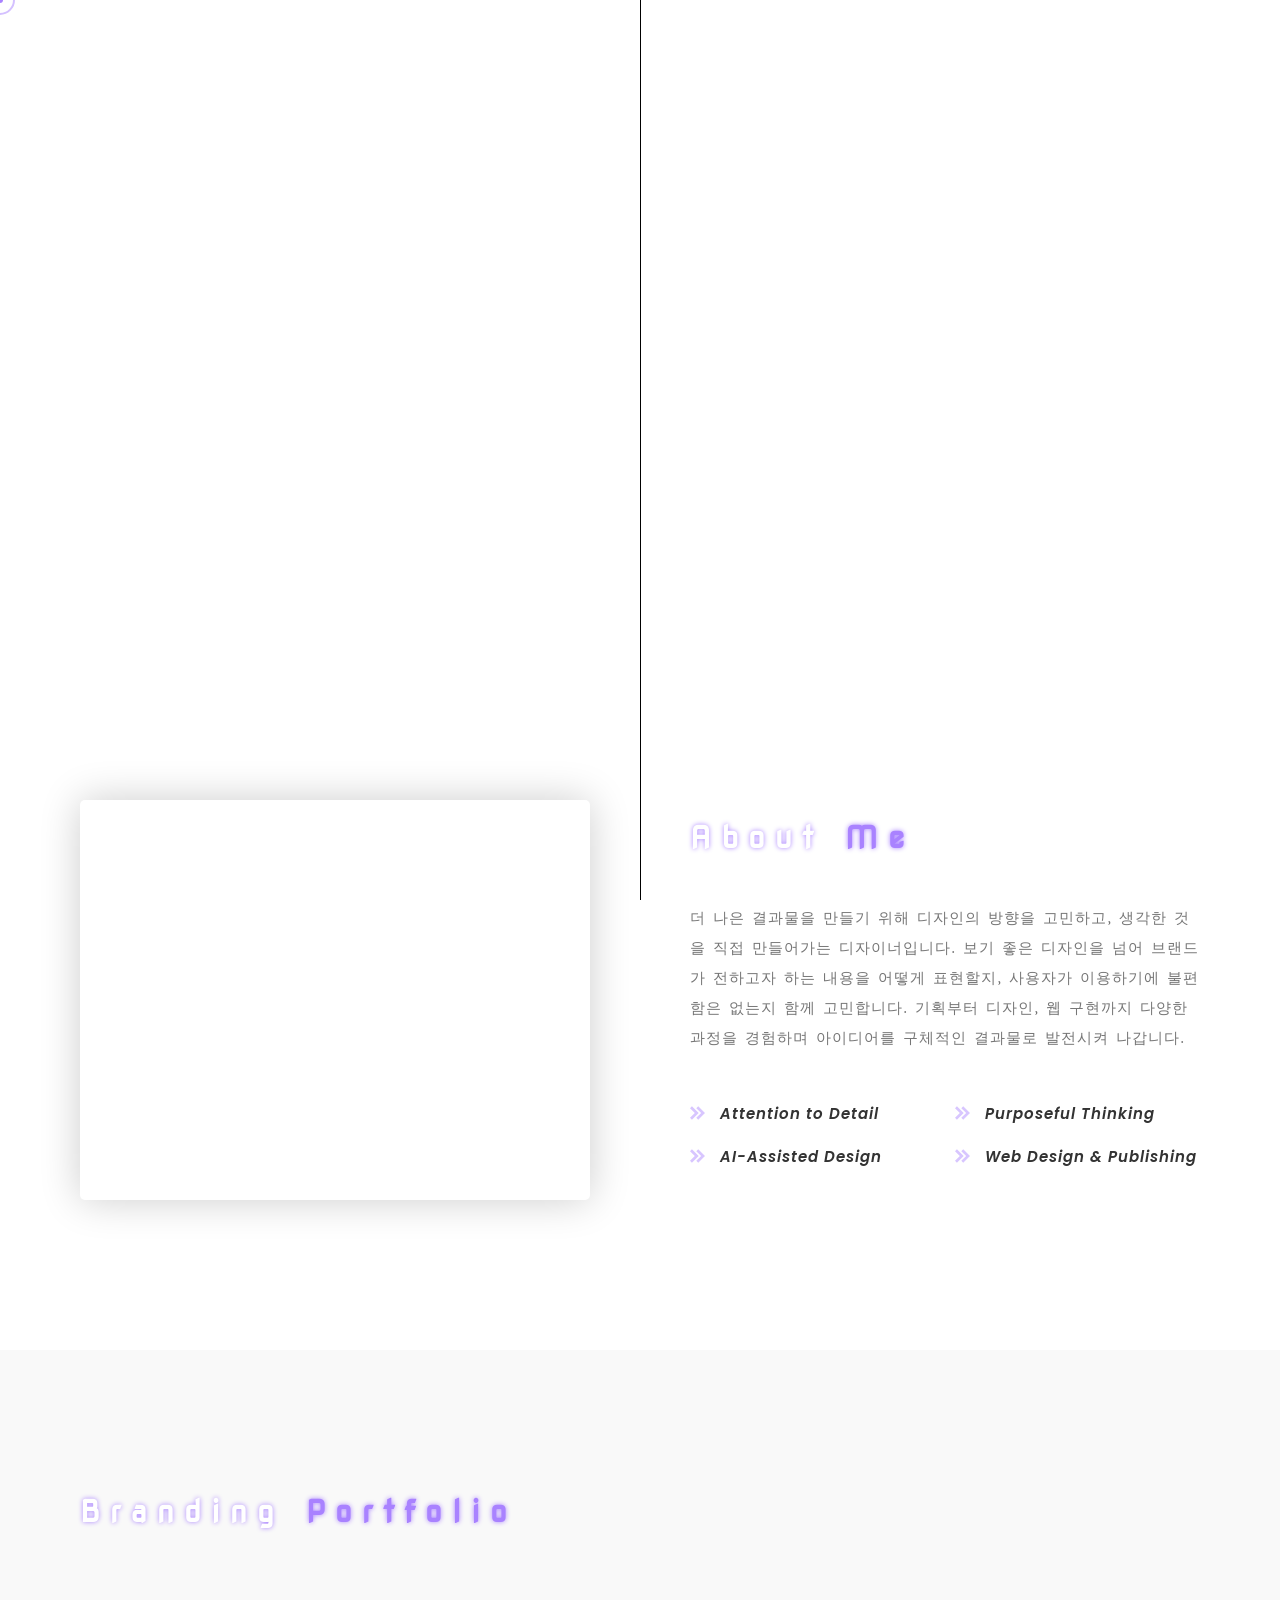
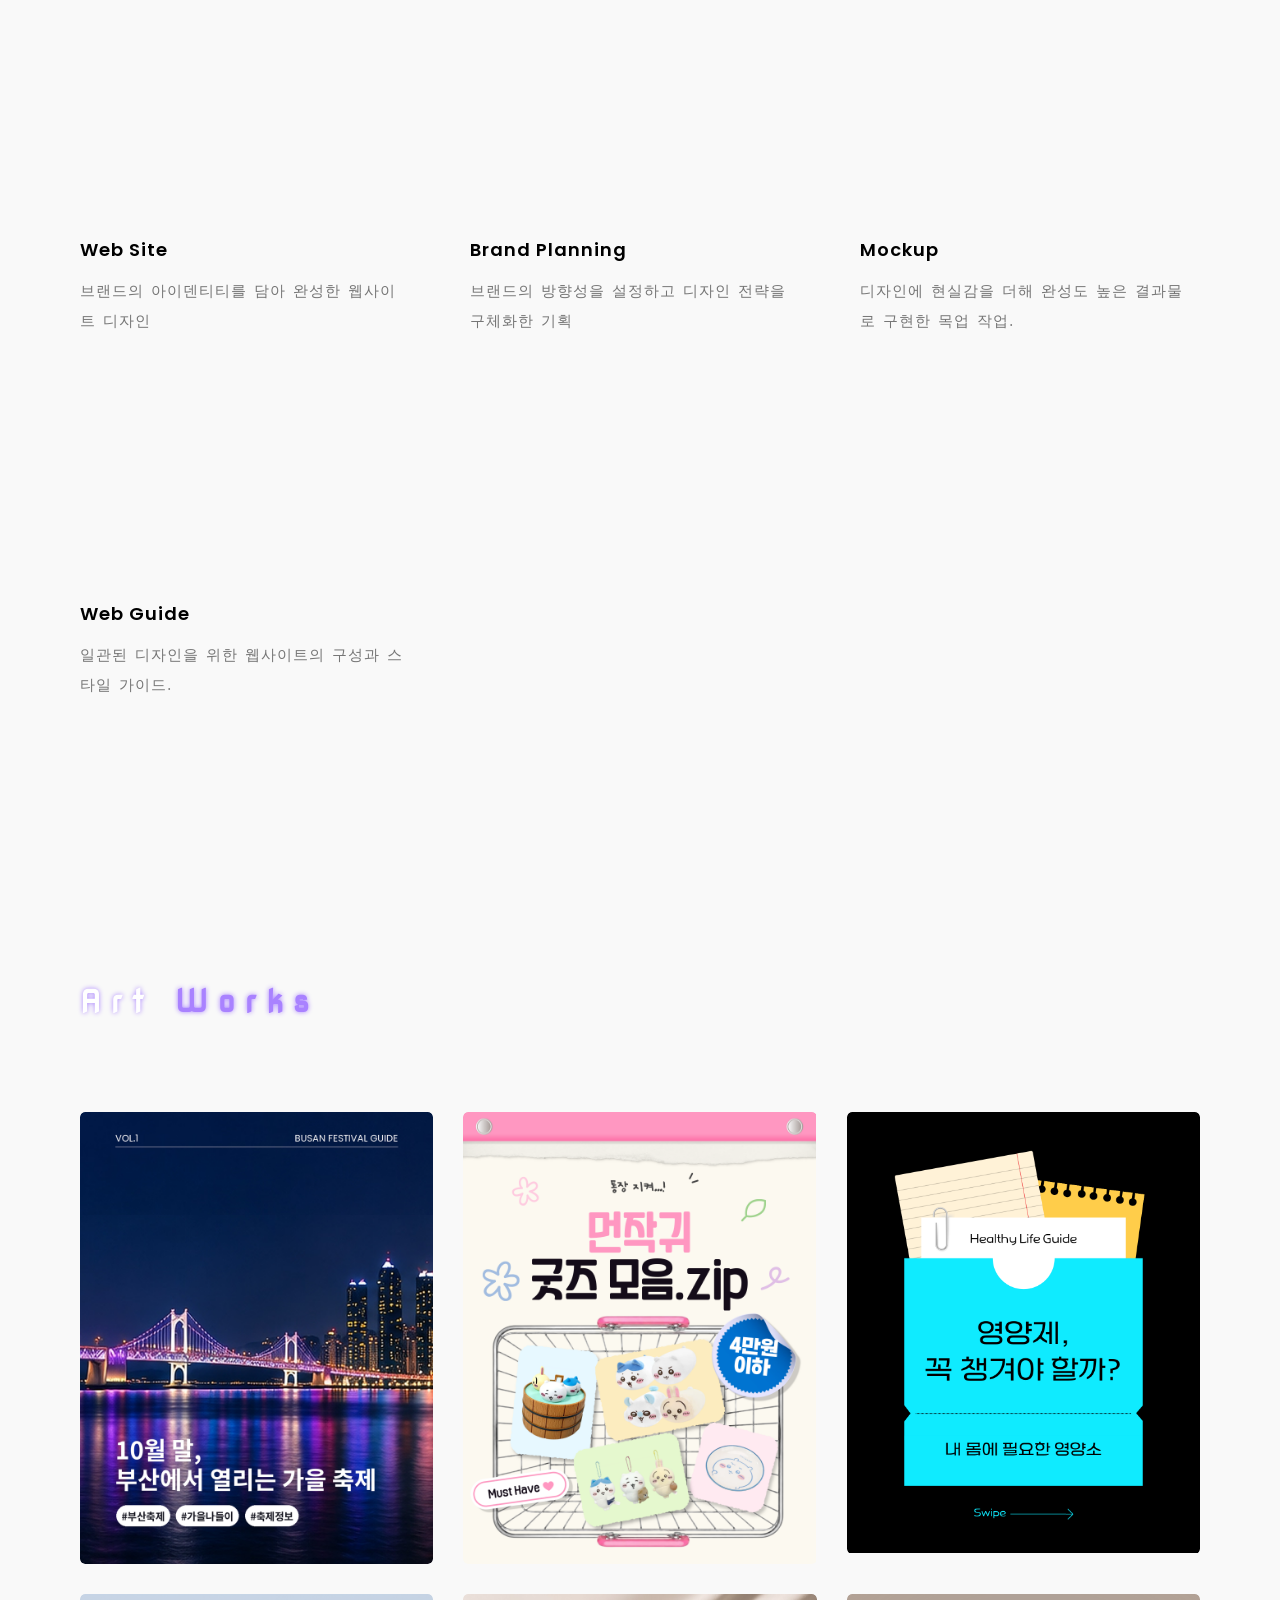
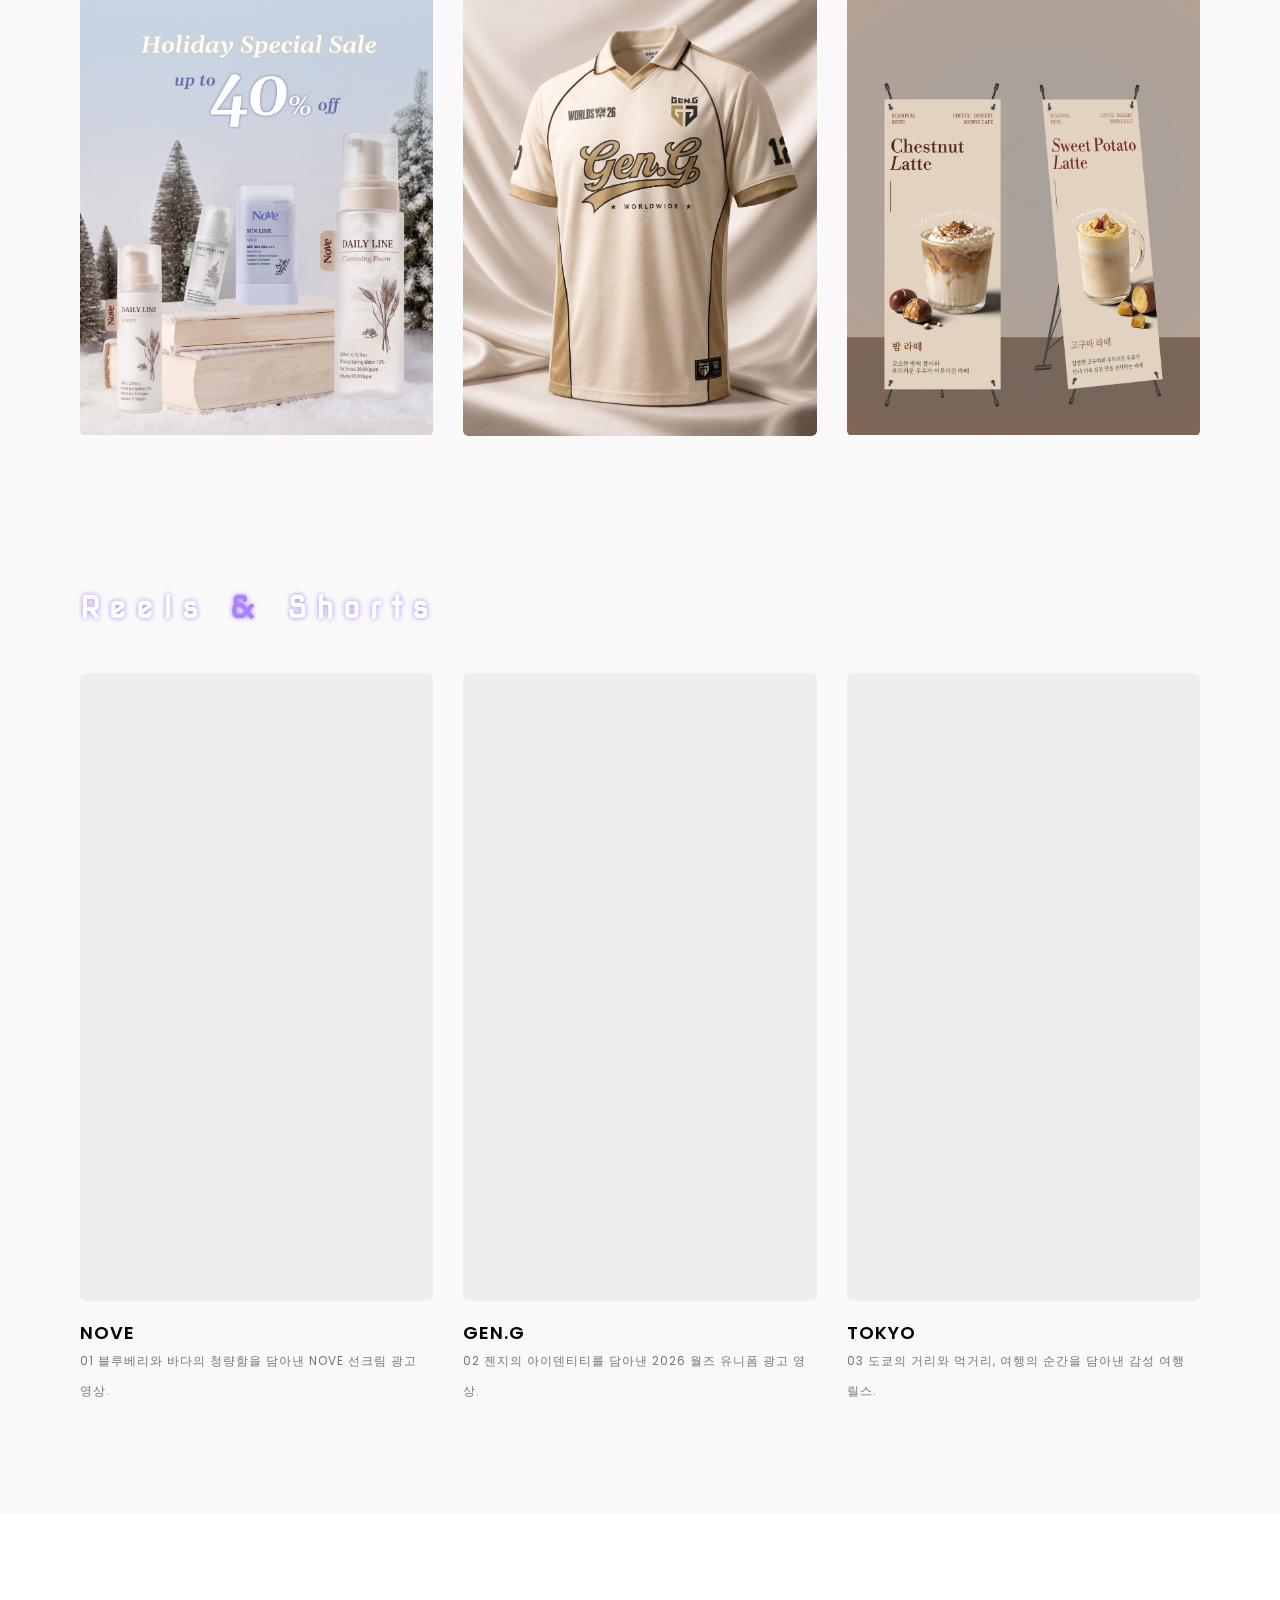
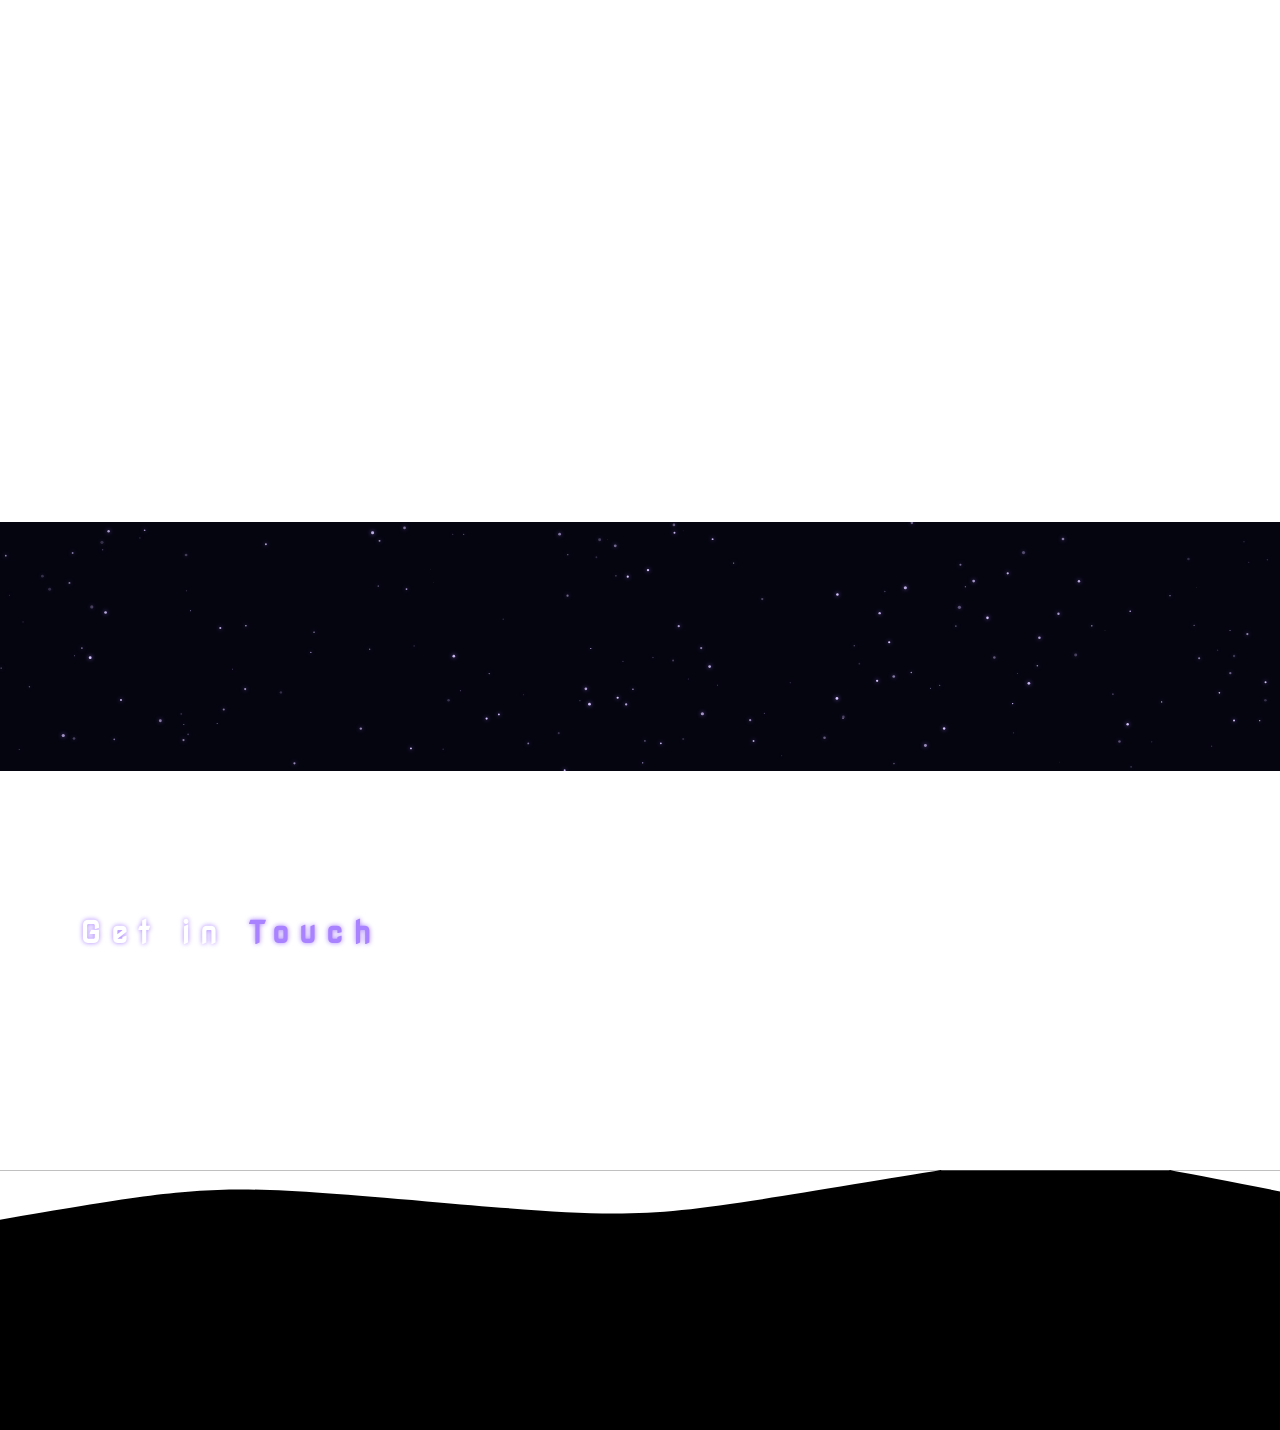
==== index.html @ 071ba717 "Add files via upload" ====
<!DOCTYPE html>
<!--[if lt IE 7 ]><html class="ie ie6" lang="en"> <![endif]-->
<!--[if IE 7 ]><html class="ie ie7" lang="en"> <![endif]-->
<!--[if IE 8 ]><html class="ie ie8" lang="en"> <![endif]-->
<!--[if (gte IE 9)|!(IE)]><!-->
<html lang="ko"> <!--<![endif]-->

<head>

	<meta http-equiv="Content-Type" content="text/html; charset=utf-8" />

	<!-- 파비콘 연결 -->
	<link rel="icon" href="./favicon.png" type="image/x-icon">

	<meta name="description" content="Name of your web site">
	<meta name="author" content="Marketify">

	<meta name="viewport" content="width=device-width, initial-scale=1, maximum-scale=1">

	<title>Portfolio</title>
	<!-- 웹폰트 연결 -->
	<!-- font-family: "Nova Square", sans-serif; -->
	<link rel="preconnect" href="https://fonts.googleapis.com">
	<link rel="preconnect" href="https://fonts.gstatic.com" crossorigin>
	<link href="https://fonts.googleapis.com/css2?family=Nova+Square&display=swap" rel="stylesheet">



	<!-- STYLES -->
	<link
		href="https://fonts.googleapis.com/css2?family=Mulish:ital,wght@0,200;0,300;0,400;0,500;0,600;0,700;0,800;0,900;1,200;1,300;1,400;1,500;1,600;1,700;1,800;1,900&family=Poppins:ital,wght@0,300;0,400;0,500;0,600;0,700;0,800;0,900;1,300;1,400;1,500;1,600;1,700;1,800;1,900&display=swap"
		rel="stylesheet">


	<link rel="stylesheet" type="text/css" href="css/plugins.css" />
	<link rel="stylesheet" type="text/css" href="css/colors.css" />
	<link rel="stylesheet" type="text/css" href="css/darkMode.css" />
	<link rel="stylesheet" type="text/css" href="css/style.css" />
	<!--[if lt IE 9]> <script type="text/javascript" src="js/modernizr.custom.js"></script> <![endif]-->
	<!-- /STYLES -->

</head>

<body> <!-- FOR DARK MODE: Add class "dark" Example: <body class="dark"> -->

	<!-- PRELOADER -->
	<div id="preloader">
		<div class="loader_line"></div>
	</div>
	<!-- /PRELOADER -->

	<!-- WRAPPER ALL -->
	<div class="grax_tm_all_wrap" data-magic-cursor="" data-color="crimson">

		<!-- MAGIC CURSOR VALUES: "", hide -->
		<!-- COLOR VALUES: blue, green, brown, pink, orange, black, white, purple, sky, cadetBlue, crimson, olive, red -->



		<!-- MODALBOX NEWS -->
		<!-- <div class="grax_tm_modalbox_news">
			<div class="box_inner">
				<div class="close">
					<a href="#"><img class="svg" src="img/svg/cancel.svg" alt="" /></a>
				</div>
				<div class="description_wrap scrollable">
				</div>
			</div>
		</div> -->
		<!-- /MODALBOX NEWS -->

		<!-- TOPBAR -->
		<div class="grax_tm_topbar">
			<div class="container">
				<div class="topbar_inner">
					<div class="logo">
						<p>Portfolio</p>
					</div>
					<div class="menu">
						<ul class="anchor_nav">
							<li class="current"><a href="#home">Home</a></li>
							<li><a href="#about">About</a></li>
							<li><a href="#portfolio">Portfolio</a></li>
							<li><a href="#artwork">Artwork</a></li>
							<li><a href="#contact">Contact</a></li>
						</ul>
					</div>
				</div>
			</div>
		</div>
		<!-- /TOPBAR -->

		<!-- MOBILE MENU -->
		<div class="grax_tm_mobile_menu">
			<div class="topbar_inner">
				<div class="container bigger">
					<div class="topbar_in">
						<div class="logo">
							<p>Portfolio</p>
						</div>
						<div class="my_trigger">
							<div class="hamburger hamburger--collapse-r">
								<div class="hamburger-box">
									<div class="hamburger-inner"></div>
								</div>
							</div>
						</div>
					</div>
				</div>
			</div>
			<div class="dropdown">
				<div class="container">
					<div class="dropdown_inner">
						<ul class="anchor_nav">
							<li><a href="#home">Home</a></li>
							<li><a href="#about">About</a></li>
							<li><a href="#portfolio">Portfolio</a></li>
							<li><a href="#artwork">Artwork</a></li>
							<li><a href="#contact">Contact</a></li>
						</ul>
					</div>
				</div>
			</div>
		</div>
		<!-- /MOBILE MENU -->



		<!-- HERO -->
		<div class="grax_tm_hero" id="home">
			<div class="bg">
				<video autoplay muted loop playsinline class="image">
					<source src="./img/main/main.mp4" type="video/mp4">
				</video>
			</div>
		</div>
		<!-- /HERO -->




		<!-- ABOUT -->
		<div class="grax_tm_section" id="about">
			<div class="grax_tm_about">
				<div class="container">
					<div class="about_inner">

						<!-- LEFT : VIDEO -->
						<div class="left wow fadeInLeft" data-wow-duration="1.5s">
							<div class="image about_video">
								<video autoplay muted loop playsinline>
									<source src="./img/about/me.mp4" type="video/mp4">
								</video>
							</div>
						</div>

						<!-- RIGHT : ABOUT ME -->
						<div class="right wow fadeInLeft" data-wow-duration="1.5s" data-wow-delay=".2s">

							<div class="grax_tm_title_holder">
								<h3>About <span>Me</span></h3>
							</div>

							<div class="text">
								<p>
									더 나은 결과물을 만들기 위해 디자인의 방향을 고민하고,
									생각한 것을 직접 만들어가는 디자이너입니다.
									보기 좋은 디자인을 넘어 브랜드가 전하고자 하는 내용을 어떻게 표현할지, 사용자가 이용하기에 불편함은 없는지 함께 고민합니다.
									기획부터 디자인, 웹 구현까지 다양한 과정을 경험하며 아이디어를 구체적인 결과물로 발전시켜 나갑니다.
								</p>
							</div>

							<!-- MY STRENGTHS -->
							<div class="list">
								<ul>
									<li>
										<div class="list_inner">
											<img class="svg" src="./img/svg/checked.svg" alt="화살표">
											<span>Attention to Detail</span>
										</div>
									</li>

									<li>
										<div class="list_inner">
											<img class="svg" src="./img/svg/checked.svg" alt="화살표">
											<span>Purposeful Thinking</span>
										</div>
									</li>

									<li>
										<div class="list_inner">
											<img class="svg" src="./img/svg/checked.svg" alt="화살표">
											<span>AI-Assisted Design</span>
										</div>
									</li>

									<li>
										<div class="list_inner">
											<img class="svg" src="./img/svg/checked.svg" alt="화살표">
											<span>Web Design &amp; Publishing</span>
										</div>
									</li>
								</ul>
							</div>

						</div>
					</div>
				</div>
			</div>
		</div>
		<!-- /ABOUT -->





		<!-- PORTFOLIO -->
		<div class="grax_tm_section" id="portfolio">
			<div class="grax_tm_news">
				<div class="container">
					<div class="grax_tm_title_holder">
						<h3>Branding <span>Portfolio</span></h3>
					</div>
					<div class="news_list">
						<ul>
							<li class="wow fadeInLeft" data-wow-duration="1.5s">
								<div class="list_inner">
									<a href="https://jinmichaeda-png.github.io/Nove/" target="_blank">
										<div class="image site_video">
											<video muted loop playsinline preload="metadata">
												<source src="./img/portfolio/site.mp4" type="video/mp4">
											</video>
										</div>

										<div class="details">
											<h3 class="title">
												<a href="javascript:return false;">Web Site</a>
											</h3>
											<p>
												브랜드의 아이덴티티를 담아 완성한 웹사이트 디자인
											</p>
										</div>
									</a>
								</div>
							</li>

							<li class="wow fadeInLeft" data-wow-duration="1.5s" data-wow-delay=".2s">
								<div class="list_inner">
									<a href="./sub/bp.html" target="_blank">
										<div class="image site_video">
											<video muted loop playsinline preload="metadata">
												<source src="./img/portfolio/planning.mp4" type="video/mp4">
											</video>
										</div>

										<div class="details">
											<h3 class="title">
												<a href="javascript:return false;">Brand Planning</a>
											</h3>
											<p>
												브랜드의 방향성을 설정하고 디자인 전략을 구체화한 기획

											</p>
										</div>
									</a>
								</div>
							</li>

							<li class="wow fadeInLeft" data-wow-duration="1.5s" data-wow-delay=".4s">
								<div class="list_inner">
									<a href="./sub/mu.html" target="_blank">
										<div class="image site_video">
											<video muted loop playsinline preload="metadata">
												<source src="./img/portfolio/mockup.mp4" type="video/mp4">
											</video>
										</div>

										<div class="details">
											<h3 class="title">
												<a href="javascript:return false;">Mockup</a>
											</h3>
											<p>
												디자인에 현실감을 더해 완성도 높은 결과물로 구현한 목업 작업.

											</p>
										</div>
									</a>
								</div>
							</li>

							<li class="wow fadeInLeft" data-wow-duration="1.5s" data-wow-delay=".6s">
								<div class="list_inner">
									<a href="./sub/wg.html" target="_blank">
										<div class="image site_video">
											<video muted loop playsinline preload="metadata">
												<source src="./img/portfolio/guide.mp4" type="video/mp4">
											</video>
										</div>

										<div class="details">
											<h3 class="title">
												<a href="javascript:return false;">Web Guide</a>
											</h3>
											<p>
												일관된 디자인을 위한 웹사이트의 구성과 스타일 가이드.
											</p>
										</div>
									</a>
								</div>
							</li>

						</ul>
					</div>
				</div>
			</div>
		</div>
		<!-- PORTFOLIO -->


		<!-- ARTWORK -->
		<div class="grax_tm_section" id="artwork">
			<div class="grax_tm_portfolio">
				<div class="container">
					<div class="grax_tm_title_holder">
						<h3>Art <span>Works</span></h3>
					</div>
					<div class="portfolio_list">
						<ul class="gallery_zoom my_waypoint">
							<!-- 1번 -->
							<li class="wow fadeInLeft artwork-card busan-card" data-wow-duration="1.5s">


								<div class="list_inner">
									<div class="image">
										<img src="./img/artwork/main.png" alt="부산 축제 카드뉴스">
										<div class="main" style="background-image: url('./img/artwork/main.png');">
										</div>
									</div>

									<div class="overlay"></div>

									<div class="details">
										<span>카드뉴스</span>
										<h3>Busan Festival</h3>
									</div>

									<!-- 첫 번째 이미지: 카드 전체 클릭 -->
									<a class="grax_tm_full_link zoom" href="./img/artwork/1.png"></a>

									<!-- 나머지 이미지는 갤러리용으로 숨김 -->
									<div class="artwork_gallery" style="display: none;">
										<a class="zoom" href="./img/artwork/2.png"></a>
										<a class="zoom" href="./img/artwork/3.png"></a>
										<a class="zoom" href="./img/artwork/4.png"></a>
										<a class="zoom" href="./img/artwork/5.png"></a>
										<a class="zoom" href="./img/artwork/6.png"></a>
									</div>
								</div>

							</li>

							<!-- 2번 -->
							<li class="wow fadeInLeft artwork-card" data-wow-duration="1.5s" data-wow-delay=".2s">
								<div class="list_inner">
									<div class="image">
										<img src="./img/artwork/7.png" alt="치이카와">
										<div class="main" style="background-image: url('./img/artwork/7.png');"></div>
									</div>

									<div class="overlay"></div>

									<div class="details">
										<span>카드뉴스</span>
										<h3>Chiikawa</h3>
									</div>

									<!-- 첫 번째 이미지: 카드 전체 클릭 -->
									<a class="grax_tm_full_link zoom" href="./img/artwork/7.png"></a>

									<!-- 나머지 이미지는 갤러리용으로 숨김 -->
									<div class="artwork_gallery" style="display: none;">
										<a class="zoom" href="./img/artwork/8.png"></a>
										<a class="zoom" href="./img/artwork/9.png"></a>
										<a class="zoom" href="./img/artwork/10.png"></a>
										<a class="zoom" href="./img/artwork/11.png"></a>
										<a class="zoom" href="./img/artwork/12.png"></a>
										<a class="zoom" href="./img/artwork/13.png"></a>
										<a class="zoom" href="./img/artwork/14.png"></a>
									</div>
								</div>
							</li>

							<!-- 3번 -->
							<li class="wow fadeInLeft artwork-card" data-wow-duration="1.5s" data-wow-delay=".4s">
								<div class="list_inner">
									<div class="image">
										<img src="./img/artwork/15.png" alt="영양제">
										<div class="main" style="background-image: url('./img/artwork/15.png');"></div>
									</div>

									<div class="overlay"></div>

									<div class="details">
										<span>카드뉴스</span>
										<h3>Supplement</h3>
									</div>

									<!-- 첫 번째 이미지: 카드 전체 클릭 -->
									<a class="grax_tm_full_link zoom" href="./img/artwork/15.png"></a>

									<!-- 나머지 이미지는 갤러리용으로 숨김 -->
									<div class="artwork_gallery" style="display: none;">
										<a class="zoom" href="./img/artwork/15.png"></a>
										<a class="zoom" href="./img/artwork/16.png"></a>
										<a class="zoom" href="./img/artwork/17.png"></a>
										<a class="zoom" href="./img/artwork/18.png"></a>
										<a class="zoom" href="./img/artwork/19.png"></a>
										<a class="zoom" href="./img/artwork/20.png"></a>
										<a class="zoom" href="./img/artwork/21.png"></a>
										<a class="zoom" href="./img/artwork/22.png"></a>
									</div>
								</div>
							</li>



							<!-- 4번 -->
							<li class="wow fadeInLeft artwork-card" data-wow-duration="1.5s" data-wow-delay=".6s">
								<div class="list_inner">
									<div class="image">
										<img src="./img/artwork/p_main.png" alt="노브 프로모션">
										<div class="main" style="background-image: url('./img/artwork/p_main.png');">
										</div>
									</div>

									<div class="overlay"></div>

									<div class="details">
										<span>프로토타입</span>
										<h3>NOVE Kakao Promotion</h3>
									</div>
									<!-- 카드 전체 클릭: 피그마 링크 연결 -->
									<a class="grax_tm_full_link"
										href="https://www.figma.com/proto/CVSEU6XfTAMo4gYLrhsaG0/%EB%85%B8%EB%B8%8C-%EC%B9%B4%ED%86%A1-%ED%94%84%EB%A1%9C%EB%AA%A8%EC%85%98?node-id=1-198&p=f&viewport=636%2C108%2C0.18&t=h8znqMboxkbgbv9w-1&scaling=scale-down&content-scaling=fixed&page-id=0%3A1"
										target="_blank" rel="noopener noreferrer">
									</a>

								</div>
							</li>

							<!-- 5번 -->
							<li class="wow fadeInLeft artwork-card" data-wow-duration="1.5s" data-wow-delay=".8s">
								<div class="list_inner">
									<div class="image">
										<img src="./img/artwork/u_main.png" alt="젠지 유니폼">
										<div class="main" style="background-image: url('./img/artwork/u_main.png');">
										</div>
									</div>

									<div class="overlay"></div>

									<div class="details">
										<span>프로토타입</span>
										<h3>GEN.G Worlds Uniform</h3>
									</div>
									<!-- 카드 전체 클릭: 피그마 링크 연결 -->
									<a class="grax_tm_full_link"
										href="https://www.figma.com/proto/gTTSr1OMtVOBOQmv3u5cEC/%EC%A0%A0%EC%A7%80-2026-%EC%9B%94%EC%A6%88-%EC%9C%A0%EB%8B%88%ED%8F%BC?node-id=1-2&p=f&viewport=663%2C60%2C0.08&t=b23ujLsDY5EIY7uY-1&scaling=scale-down&content-scaling=fixed&starting-point-node-id=1%3A2&page-id=0%3A1"
										target="_blank" rel="noopener noreferrer">
									</a>

								</div>
							</li>

							<!-- 6번 -->
							<li class="wow fadeInLeft artwork-card" data-wow-duration="1.5s" data-wow-delay=".8s">
								<div class="list_inner">
									<div class="image">
										<img src="./img/artwork/c_main.png" alt="카페모른">
										<div class="main" style="background-image: url('./img/artwork/c_main.png');">
										</div>
									</div>

									<div class="overlay"></div>

									<div class="details">
										<span>엑스배너</span>
										<h3>Cafe MORNE</h3>
									</div>

									<!-- 첫 번째 이미지: 카드 전체 클릭 -->
									<a class="grax_tm_full_link zoom" href="./img/artwork/c_main.png"></a>

									<!-- 나머지 이미지는 갤러리용으로 숨김 -->
									<div class="artwork_gallery" style="display: none;">
										<a class="zoom" href="./img/artwork/23.png"></a>

									</div>
								</div>
							</li>
						</ul>
					</div>




					<!-- REELS & SHORTS -->
					<div class="artwork_video">

						<!-- TITLE -->
						<div class="grax_tm_title_holder">
							<h3>Reels <span>&amp;</span> Shorts</h3>
						</div>

						<!-- VIDEO LIST -->
						<div class="video_list">

							<!-- VIDEO 01 -->
							<div class="video_item">
								<div class="video_link">
									<div class="video_thumb">
										<video muted loop playsinline preload="metadata">
											<source src="./img/reels/nove.mp4" type="video/mp4">
										</video>

										<div class="video_overlay">
											<span class="play_icon">▶</span>
										</div>
									</div>

									<div class="video_info">
										<h4>NOVE</h4>
										<span>01 블루베리와 바다의 청량함을 담아낸 NOVE 선크림 광고 영상.</span>

									</div>
								</div>
							</div>

							<!-- VIDEO 02 -->
							<div class="video_item">
								<div class="video_link">
									<div class="video_thumb">
										<video muted loop playsinline preload="metadata">
											<source src="./img/reels/uniform.mp4" type="video/mp4">
										</video>

										<div class="video_overlay">
											<span class="play_icon">▶</span>
										</div>
									</div>

									<div class="video_info">
										<h4>GEN.G</h4>
										<span>02 젠지의 아이덴티티를 담아낸 2026 월즈 유니폼 광고 영상.</span>

									</div>
								</div>
							</div>

							<!-- VIDEO 03 -->
							<div class="video_item">
								<div class="video_link">
									<div class="video_thumb">
										<video muted loop playsinline preload="metadata">
											<source src="./img/reels/tokyo.mp4" type="video/mp4">
										</video>

										<div class="video_overlay">
											<span class="play_icon">▶</span>
										</div>
									</div>

									<div class="video_info">
										<h4>TOKYO</h4>
										<span>03 도쿄의 거리와 먹거리, 여행의 순간을 담아낸 감성 여행 릴스.</span>

									</div>
								</div>
							</div>

						</div>
					</div>
					<!-- /REELS & SHORTS -->

					<!-- VIDEO PLAY SCRIPT -->
					<script>
						document.querySelectorAll('#artwork .video_thumb').forEach(function (thumb) {
							const video = thumb.querySelector('video');
							const playIcon = thumb.querySelector('.play_icon');

							if (!video) return;

							thumb.style.cursor = 'pointer';

							thumb.addEventListener('click', function () {
								if (video.paused) {
									video.play().then(function () {
										thumb.classList.add('is-playing');
										if (playIcon) playIcon.textContent = 'Ⅱ';
									}).catch(function (error) {
										console.error('영상 재생에 실패했습니다:', error);
									});
								} else {
									video.pause();
									thumb.classList.remove('is-playing');
									if (playIcon) playIcon.textContent = '▶';
								}
							});

							video.addEventListener('ended', function () {
								thumb.classList.remove('is-playing');
								if (playIcon) playIcon.textContent = '▶';
							});
						});
					</script>


				</div>
			</div>
		</div>
		<!-- ARTWORK -->






		<!-- PROGRESS -->
		<div class="grax_tm_progress_part">
			<div class="container">
				<div class="part_inner">
					<div class="left wow fadeInLeft" data-wow-duration="1.5s">
						<h3>Design & Digital Experiences</h3>
						<p>다양한 디자인 도구를 활용해 아이디어를 시각화하고, 브랜드의 개성과 사용성을 고려한 웹 디자인을 구현합니다. 기획부터 디자인, 웹 퍼블리싱까지 연결하며 완성도 있는
							결과물을 만들어 갑니다.</p>
					</div>
					<div class="right wow fadeInLeft" data-wow-duration="1.5s" data-wow-delay=".2s">
						<div class="kioto_progress">
							<div class="progress_inner" data-value="75">
								<span><span class="label">Graphic Design</span><span class="number">75%</span></span>
								<div class="background">
									<div class="bar">
										<div class="bar_in"></div>
									</div>
								</div>
							</div>
							<div class="progress_inner" data-value="85">
								<span><span class="label">UI/UX Design</span><span class="number">85%</span></span>
								<div class="background">
									<div class="bar">
										<div class="bar_in"></div>
									</div>
								</div>
							</div>
							<div class="progress_inner" data-value="80">
								<span><span class="label">Web Publishing</span><span class="number">80%</span></span>
								<div class="background">
									<div class="bar">
										<div class="bar_in"></div>
									</div>
								</div>
							</div>
							<div class="progress_inner" data-value="65">
								<span><span class="label">Motion & Video</span><span class="number">65%</span></span>
								<div class="background">
									<div class="bar">
										<div class="bar_in"></div>
									</div>
								</div>
							</div>
							<div class="progress_inner" data-value="90">
								<span><span class="label">AI-Assisted Design</span><span
										class="number">90%</span></span>
								<div class="background">
									<div class="bar">
										<div class="bar_in"></div>
									</div>
								</div>
							</div>
						</div>
					</div>
				</div>
			</div>
		</div>
		<!-- /PROGRESS -->


		<!-- TALK -->
		<div class="grax_tm_section">
			<div class="grax_tm_talk talk_star_bg">
				<canvas id="talk-stars"></canvas>

				<div class="container">
					<div class="talk_inner">
						<div class="text wow fadeInLeft" data-wow-duration="1.5s">
							<h3><span>I'm available for freelance work</span></h3>
						</div>
						<div class="button wow fadeInLeft anchor" data-wow-duration="1.5s" data-wow-delay=".2s">
							<a href="#contact">Contact Me</a>
						</div>
					</div>
				</div>
			</div>
		</div>
		<!-- /TALK -->




		<!-- CONTACT -->
		<div class="grax_tm_contact" id="contact">
			<div class="container">
				<div class="grax_tm_title_holder">
					<h3>Get in <span>Touch</span></h3>
				</div>
				<div class="contact_inner">
					<div class="left wow fadeInLeft" data-wow-duration="1s">
						<div class="info_list">
							<ul>
								<li>
									<div class="list_inner">
										<img class="svg" src="img/svg/phone.svg" alt="" />
										<p><span class="first">Phone:</span><span class="second"><a href="#">+82
													10-5164-3938</a></span></p>
									</div>
								</li>
								<li>
									<div class="list_inner">
										<img class="svg" src="img/svg/email.svg" alt="" />
										<p><span class="first">Email:</span><span class="second"><a
													href="#">mijin5754@gmail.com</a></span></p>
									</div>
								</li>
								<li>
									<div class="list_inner">
										<img class="svg" src="./img/svg/insta.svg" alt="" />
										<p><span class="first">Instagram:</span><span class="second"><a
													href="#">@_pf5754</a></span></p>
									</div>
								</li>
							</ul>
						</div>
					</div>
					<!-- <div class="right wow fadeInLeft" data-wow-duration="1s" data-wow-delay=".2s">
						<div class="fields">
							<form action="/" method="post" class="contact_form" id="contact_form">
								<div class="returnmessage"
									data-success="Your message has been received, We will contact you soon."></div>
								<div class="empty_notice"><span>Please Fill Required Fields</span></div>
								<div class="first">
									<ul>
										<li>
											<input id="name" type="text" placeholder="Name">
										</li>
										<li>
											<input id="email" type="text" placeholder="Email">
										</li>
									</ul>
								</div>
								<div class="last">
									<textarea id="message" placeholder="Message"></textarea>
								</div>
								<div class="grax_tm_button">
									<a id="send_message" href="#">Send Message</a>
								</div>

		

							</form>
						</div>
					</div> -->
				</div>
			</div>
		</div>
		<!-- /CONTACT -->

		<!-- COPYRIGHT -->
		<div class="grax_tm_section">
			<div class="grax_tm_copyright">
				<div class="my_wave">
					<svg width="100%" height="100%" version="1.1" xmlns="http://www.w3.org/2000/svg">
						<defs></defs>
						<path id="wave_img" data-color="#fff"
							d="M 0 185.609 C 317.16666666666663 118.136 317.16666666666663 118.136 634.3333333333333 151.87 C 951.4999999999999 185.609 951.4999999999999 185.609 1268.6666666666665 116.402 C 1585.833333333333 47.195 1585.833333333333 47.195 1903 131.925 L 1903 507 L 0 507 Z"
							fill="#fff"></path>
					</svg>
				</div>
				<div class="container">
					<div class="copyright_inner">
						<div class="logo wow fadeInLeft" data-wow-duration="1s">
							<p>Portfolio</p>
						</div>


						<div class="copy wow fadeInLeft" data-wow-duration="1s" data-wow-delay=".4s">
							<p>&copy; Copyright 2026 by 송미진</p>
						</div>
					</div>
				</div>
			</div>
		</div>
		<!-- /COPYRIGHT -->

		<!-- CURSOR -->
		<div class="mouse-cursor cursor-outer"></div>
		<div class="mouse-cursor cursor-inner"></div>
		<!-- /CURSOR -->

		<!-- START: Page Progress -->
		<div class="progressbar">
			<a href="#"><span class="text">To Top</span></a>
			<span class="line"></span>
		</div>
		<!-- END: Page Progress -->

	</div>
	<!-- / WRAPPER ALL -->

	<!-- SCRIPTS -->
	<script src="js/jquery.js"></script>
	<!--[if lt IE 10]> <script type="text/javascript" src="js/ie8.js"></script> <![endif]-->
	<script src="js/plugins.js"></script>
	<script src="js/init.js"></script>
	<!-- /SCRIPTS -->

	<!-- 포트폴리오 부분 호버하면 영상 재생 -->
	<script>
		document.querySelectorAll('.site_video video').forEach(function (video) {
			video.addEventListener('mouseenter', function () {
				video.play();
			});

			video.addEventListener('mouseleave', function () {
				video.pause();
				video.currentTime = 0;
			});
		});
	</script>

	<!-- TALK 부분 별 배경 -->
	<script>
		(function () {
			const canvas = document.getElementById('talk-stars');
			if (!canvas) return;

			const ctx = canvas.getContext('2d');
			const section = canvas.parentElement;

			let stars = [];
			let width = 0;
			let height = 0;

			function resizeCanvas() {
				const rect = section.getBoundingClientRect();
				const dpr = Math.min(window.devicePixelRatio || 1, 2);

				width = rect.width;
				height = rect.height;

				canvas.width = width * dpr;
				canvas.height = height * dpr;
				ctx.setTransform(dpr, 0, 0, dpr, 0, 0);

				const count = Math.min(
					200,
					Math.max(70, Math.floor(width * height / 1800))
				);

				stars = Array.from({ length: count }, function () {
					return {
						x: Math.random() * width,
						y: Math.random() * height,
						radius: Math.random() * 1.3 + 0.3,
						phase: Math.random() * Math.PI * 2,
						speed: Math.random() * 1.5 + 0.5
					};
				});
			}

			function animate(time) {
				ctx.clearRect(0, 0, width, height);

				stars.forEach(function (star) {
					const flicker =
						0.2 + 0.8 * ((Math.sin(time * 0.001 * star.speed + star.phase) + 1) / 2);

					ctx.beginPath();
					ctx.arc(star.x, star.y, star.radius, 0, Math.PI * 2);
					ctx.fillStyle = 'rgba(216,198,255,' + flicker + ')';
					ctx.shadowBlur = 4;
					ctx.shadowColor = '#A982FF';
					ctx.fill();
				});

				ctx.shadowBlur = 0;
				requestAnimationFrame(animate);
			}

			resizeCanvas();
			window.addEventListener('resize', resizeCanvas);
			requestAnimationFrame(animate);
		})();
	</script>


</body>

</html>
---- css/plugins.css ----
/*
This file is made by Marketify (2022)

01) BASE
02) FORM ELEMENTS
03) FONTELLO
04) SKELETON OR GRID
05) ANIMATION


*/

/*------------------------------------------------------------------*/ 
/*	BASE
/*------------------------------------------------------------------*/

html,body,div,span,applet,object,iframe,h1,h2,h3,h4,h5,h6,p,blockquote,pre,a,abbr,acronym,address,big,cite,code,del,dfn,em,font,ins,kbd,q,s,samp,small,strike,strong,sub,sup,tt,var,b,u,i,center,dl,dt,dd,ol,ul,li,fieldset,form,label,legend,table,caption,tbody,tfoot,thead,tr,th,td
	{
	background: transparent;
	border: 0;
	margin: 0;
	padding: 0;
	vertical-align: baseline;
	outline: none;
}

article, aside, details, figcaption, figure, footer, header, hgroup, nav, section {
    display: block;
}

blockquote {
	quotes: none;
}

blockquote:before,blockquote:after {
	content: '';
	content: none;
}
ul, ol{
	margin:0px;	
}
ul li, ol li{
	margin:0px;
}
img{
	vertical-align:middle;
	max-width:100%;
}
iframe{
	max-width:100%;
}
del {
	text-decoration: line-through;
}
a, i{
	border:none;
}
a:hover{text-decoration:none;}

table{
	width:100%;
	max-width:100%;
	text-align:left;
	border-collapse: collapse;
	border-spacing: 0px;
	margin-bottom:15px;
	color:#999;
	border:1px solid #eee;
}
table tr{
	border:1px solid #eee;
}
table th{
	vertical-align:top;
	color:#333;
	background:none;
	font-size:16px;
	font-weight:normal;
	padding:15px 10px;
	border:1px solid #eee;
}
table td{
	vertical-align:top;
	padding:10px;
	border:1px solid #eee;
}

code, pre {
	padding: 10px;
	padding-bottom: 0;
	border-left: 3px solid #6FBF71;
	border-bottom: 1px solid transparent;
	background: #f7f7f7;
	overflow-x:scroll;
}

pre{
	display: block;	
	word-break: break-all;
	word-wrap: break-word;
}
pre code { white-space: pre-wrap; }

.space10{width:100%; float:left; clear:both; margin-bottom:10px;}
.space20{width:100%; float:left; clear:both; margin-bottom:20px;}
.space30{width:100%; float:left; clear:both; margin-bottom:30px;}
.space40{width:100%; float:left; clear:both; margin-bottom:40px;}
.space50{width:100%; float:left; clear:both; margin-bottom:50px;}
.space60{width:100%; float:left; clear:both; margin-bottom:60px;}
.space70{width:100%; float:left; clear:both; margin-bottom:70px;}
.space80{width:100%; float:left; clear:both; margin-bottom:80px;}
.space90{width:100%; float:left; clear:both; margin-bottom:90px;}
.space100{width:100%; float:left; clear:both; margin-bottom:100px;}
.space200{width:100%; float:left; clear:both; margin-bottom:200px;}
.space300{width:100%; float:left; clear:both; margin-bottom:300px;}
.space400{width:100%; float:left; clear:both; margin-bottom:400px;}
.space500{width:100%; float:left; clear:both; margin-bottom:500px;}
.space1000{width:100%; float:left; clear:both; margin-bottom:1000px;}

/*------------------------------------------------------------------*/ 
/*	FORM ELEMENTS
/*------------------------------------------------------------------*/

textarea{
	border-radius:0;
	font-size:13px;
	resize:vertical;
	font-family:"Poppins";
	letter-spacing: 1.2px !important;
	
	-webkit-box-sizing: border-box; /* Safari/Chrome, other WebKit */
	-moz-box-sizing: border-box;    /* Firefox, other Gecko */
	-ms-box-sizing: border-box;     /* IE 10 + */
	box-sizing: border-box;         /* Opera/IE 8+ */
	
	line-height:1.4;
	padding:10px!important;
	width:100%;
	border:1px solid #eee;
	
	-webkit-transition: all .3s ease;
	   -moz-transition: all .3s ease;
	    -ms-transition: all .3s ease;
	     -o-transition: all .3s ease;
	        transition: all .3s ease;
}
input[type="text"],
input[type="password"],
input[type="datetime"],
input[type="datetime-local"],
input[type="date"],
input[type="month"],
input[type="time"],
input[type="week"],
input[type="number"],
input[type="email"],
input[type="url"],
input[type="search"],
input[type="tel"],
input[type="color"],
.uneditable-input {
	border-radius:0;
	font-size:13px;
	min-width:auto;
	letter-spacing:1.4px;
	
	-webkit-box-sizing: border-box; /* Safari/Chrome, other WebKit */
	-moz-box-sizing: border-box;    /* Firefox, other Gecko */
	-ms-box-sizing: border-box;     /* IE 10 + */
	box-sizing: border-box;         /* Opera/IE 8+ */
	
	font-family:"Poppins";
	
	line-height:1.6;
	padding:10px!important;
	height:44px;
	vertical-align:middle;
	border:1px solid #eee;
	
	-webkit-transition: all .3s ease;
	   -moz-transition: all .3s ease;
	    -ms-transition: all .3s ease;
	     -o-transition: all .3s ease;
	        transition: all .3s ease;
}

textarea:focus,
input[type="text"]:focus,
input[type="password"]:focus,
input[type="datetime"]:focus,
input[type="datetime-local"]:focus,
input[type="date"]:focus,
input[type="month"]:focus,
input[type="time"]:focus,
input[type="week"]:focus,
input[type="number"]:focus,
input[type="email"]:focus,
input[type="url"]:focus,
input[type="search"]:focus,
input[type="tel"]:focus,
input[type="color"]:focus,
.uneditable-input:focus {
	border-color:#ccc;
	background:#eee;
}

input[type="submit"]{
	padding: 13px 15px;
	height: 40px;
	line-height: 1;
	text-transform: uppercase;
	font-size: 13px;
	font-weight: 600;
	text-decoration: none;
	letter-spacing: 0.5px;
	border:none;
	cursor:pointer;
	color: #FFF;
	background:#777;
	
	-webkit-transition: all .3s ease;
	   -moz-transition: all .3s ease;
	    -ms-transition: all .3s ease;
	     -o-transition: all .3s ease;
	        transition: all .3s ease;
}
input[type="submit"]:hover{
	background:#444;
}
select{
	padding:8px;
	border:2px solid #eee;
}
input[type="button"]{
	cursor:pointer;
	-webkit-transition: all .3s ease;
	   -moz-transition: all .3s ease;
	    -ms-transition: all .3s ease;
	     -o-transition: all .3s ease;
	        transition: all .3s ease;
}


/*------------------------------------------------------------------*/ 
/*	MAGNIFIC POPUP
/*------------------------------------------------------------------*/

.mfp-bg,.mfp-wrap{position:fixed;left:0;top:0}.mfp-bg,.mfp-container,.mfp-wrap{height:100%;width:100%}.mfp-arrow:after,.mfp-arrow:before,.mfp-container:before,.mfp-figure:after{content:''}.mfp-bg{z-index:1042;overflow:hidden;background:#0b0b0b;opacity:.8}.mfp-wrap{z-index:1043;outline:0!important;-webkit-backface-visibility:hidden}.mfp-container{text-align:center;position:absolute;left:0;top:0;padding:0 8px;box-sizing:border-box}.mfp-container:before{display:inline-block;height:100%;vertical-align:middle}.mfp-align-top .mfp-container:before{display:none}.mfp-content{position:relative;display:inline-block;vertical-align:middle;margin:0 auto;text-align:left;z-index:1045}.mfp-ajax-holder .mfp-content,.mfp-inline-holder .mfp-content{width:100%;cursor:auto}.mfp-ajax-cur{cursor:progress}.mfp-zoom-out-cur,.mfp-zoom-out-cur .mfp-image-holder .mfp-close{cursor:-moz-zoom-out;cursor:-webkit-zoom-out;cursor:zoom-out}.mfp-zoom{cursor:pointer;cursor:-webkit-zoom-in;cursor:-moz-zoom-in;cursor:zoom-in}.mfp-auto-cursor .mfp-content{cursor:auto}.mfp-arrow,.mfp-close,.mfp-counter,.mfp-preloader{-webkit-user-select:none;-moz-user-select:none;user-select:none}.mfp-loading.mfp-figure{display:none}.mfp-hide{display:none!important}.mfp-preloader{color:#CCC;position:absolute;top:50%;width:auto;text-align:center;margin-top:-.8em;left:8px;right:8px;z-index:1044}.mfp-preloader a{color:#CCC}.mfp-close,.mfp-preloader a:hover{color:#FFF}.mfp-s-error .mfp-content,.mfp-s-ready .mfp-preloader{display:none}button.mfp-arrow,button.mfp-close{overflow:visible;cursor:pointer;background:0 0;border:0;-webkit-appearance:none;display:block;outline:0;padding:0;z-index:1046;box-shadow:none;touch-action:manipulation}.mfp-figure:after,.mfp-iframe-scaler iframe{box-shadow:0 0 8px rgba(0,0,0,.6);position:absolute;left:0}button::-moz-focus-inner{padding:0;border:0}.mfp-close{width:44px;height:44px;line-height:44px;position:absolute;right:0;top:0;text-decoration:none;text-align:center;opacity:.65;padding:0 0 18px 10px;font-style:normal;font-size:28px;font-family:Arial,Baskerville,monospace}.mfp-close:focus,.mfp-close:hover{opacity:1}.mfp-close:active{top:1px}.mfp-close-btn-in .mfp-close{color:#333}.mfp-iframe-holder .mfp-close,.mfp-image-holder .mfp-close{color:#FFF;right:-6px;text-align:right;padding-right:6px;width:100%}.mfp-counter{position:absolute;top:0;right:0;color:#CCC;font-size:12px;line-height:18px;white-space:nowrap}.mfp-figure,img.mfp-img{line-height:0}.mfp-arrow{position:absolute;opacity:.65;margin:-55px 0 0;top:50%;padding:0;width:90px;height:110px;-webkit-tap-highlight-color:transparent}.mfp-arrow:active{margin-top:-54px}.mfp-arrow:focus,.mfp-arrow:hover{opacity:1}.mfp-arrow:after,.mfp-arrow:before{display:block;width:0;height:0;position:absolute;left:0;top:0;margin-top:35px;margin-left:35px;border:inset transparent}.mfp-arrow:after{border-top-width:13px;border-bottom-width:13px;top:8px}.mfp-arrow:before{border-top-width:21px;border-bottom-width:21px;opacity:.7}.mfp-arrow-left{left:0}.mfp-arrow-left:after{border-right:17px solid #FFF;margin-left:31px}.mfp-arrow-left:before{margin-left:25px;border-right:27px solid #3F3F3F}.mfp-arrow-right{right:0}.mfp-arrow-right:after{border-left:17px solid #FFF;margin-left:39px}.mfp-arrow-right:before{border-left:27px solid #3F3F3F}.mfp-iframe-holder{padding-top:40px;padding-bottom:40px}.mfp-iframe-holder .mfp-content{line-height:0;width:100%;max-width:900px}.mfp-image-holder .mfp-content,img.mfp-img{max-width:100%}.mfp-iframe-holder .mfp-close{top:-40px}.mfp-iframe-scaler{width:100%;height:0;overflow:hidden;padding-top:56.25%}.mfp-iframe-scaler iframe{display:block;top:0;width:100%;height:100%;background:#000}.mfp-figure:after,img.mfp-img{width:auto;height:auto;display:block}img.mfp-img{box-sizing:border-box;padding:40px 0;margin:0 auto}.mfp-figure:after{top:40px;bottom:40px;right:0;z-index:-1;background:#444}.mfp-figure small{color:#BDBDBD;display:block;font-size:12px;line-height:14px}.mfp-figure figure{margin:0}.mfp-bottom-bar{margin-top:-36px;position:absolute;top:100%;left:0;width:100%;cursor:auto}.mfp-title{text-align:left;line-height:18px;color:#F3F3F3;word-wrap:break-word;padding-right:36px}.mfp-gallery .mfp-image-holder .mfp-figure{cursor:pointer}@media screen and (max-width:800px) and (orientation:landscape),screen and (max-height:300px){.mfp-img-mobile .mfp-image-holder{padding-left:0;padding-right:0}.mfp-img-mobile img.mfp-img{padding:0}.mfp-img-mobile .mfp-figure:after{top:0;bottom:0}.mfp-img-mobile .mfp-figure small{display:inline;margin-left:5px}.mfp-img-mobile .mfp-bottom-bar{background:rgba(0,0,0,.6);bottom:0;margin:0;top:auto;padding:3px 5px;position:fixed;box-sizing:border-box}.mfp-img-mobile .mfp-bottom-bar:empty{padding:0}.mfp-img-mobile .mfp-counter{right:5px;top:3px}.mfp-img-mobile .mfp-close{top:0;right:0;width:35px;height:35px;line-height:35px;background:rgba(0,0,0,.6);position:fixed;text-align:center;padding:0}}@media all and (max-width:900px){.mfp-arrow{-webkit-transform:scale(.75);transform:scale(.75)}.mfp-arrow-left{-webkit-transform-origin:0;transform-origin:0}.mfp-arrow-right{-webkit-transform-origin:100%;transform-origin:100%}.mfp-container{padding-left:6px;padding-right:6px}}



/*------------------------------------------------------------------*/ 
/*	ANIMATION
/*------------------------------------------------------------------*/

/*!
 * animate.css -http://daneden.me/animate
 * Version - 3.5.2
 * Licensed under the MIT license - http://opensource.org/licenses/MIT
 *
 * Copyright (c) 2017 Daniel Eden
 */

.animated {
  animation-duration: 1s;
  animation-fill-mode: both;
}

.animated.infinite {
  animation-iteration-count: infinite;
}

.animated.hinge {
  animation-duration: 2s;
}

.animated.flipOutX,
.animated.flipOutY,
.animated.bounceIn,
.animated.bounceOut {
  animation-duration: .75s;
}

@keyframes bounce {
  from, 20%, 53%, 80%, to {
    animation-timing-function: cubic-bezier(0.215, 0.610, 0.355, 1.000);
    transform: translate3d(0,0,0);
  }

  40%, 43% {
    animation-timing-function: cubic-bezier(0.755, 0.050, 0.855, 0.060);
    transform: translate3d(0, -30px, 0);
  }

  70% {
    animation-timing-function: cubic-bezier(0.755, 0.050, 0.855, 0.060);
    transform: translate3d(0, -15px, 0);
  }

  90% {
    transform: translate3d(0,-4px,0);
  }
}

.bounce {
  animation-name: bounce;
  transform-origin: center bottom;
}

@keyframes flash {
  from, 50%, to {
    opacity: 1;
  }

  25%, 75% {
    opacity: 0;
  }
}

.flash {
  animation-name: flash;
}

/* originally authored by Nick Pettit - https://github.com/nickpettit/glide */

@keyframes pulse {
  from {
    transform: scale3d(1, 1, 1);
  }

  50% {
    transform: scale3d(1.05, 1.05, 1.05);
  }

  to {
    transform: scale3d(1, 1, 1);
  }
}

.pulse {
  animation-name: pulse;
}

@keyframes rubberBand {
  from {
    transform: scale3d(1, 1, 1);
  }

  30% {
    transform: scale3d(1.25, 0.75, 1);
  }

  40% {
    transform: scale3d(0.75, 1.25, 1);
  }

  50% {
    transform: scale3d(1.15, 0.85, 1);
  }

  65% {
    transform: scale3d(.95, 1.05, 1);
  }

  75% {
    transform: scale3d(1.05, .95, 1);
  }

  to {
    transform: scale3d(1, 1, 1);
  }
}

.rubberBand {
  animation-name: rubberBand;
}

@keyframes shake {
  from, to {
    transform: translate3d(0, 0, 0);
  }

  10%, 30%, 50%, 70%, 90% {
    transform: translate3d(-10px, 0, 0);
  }

  20%, 40%, 60%, 80% {
    transform: translate3d(10px, 0, 0);
  }
}

.shake {
  animation-name: shake;
}

@keyframes headShake {
  0% {
    transform: translateX(0);
  }

  6.5% {
    transform: translateX(-6px) rotateY(-9deg);
  }

  18.5% {
    transform: translateX(5px) rotateY(7deg);
  }

  31.5% {
    transform: translateX(-3px) rotateY(-5deg);
  }

  43.5% {
    transform: translateX(2px) rotateY(3deg);
  }

  50% {
    transform: translateX(0);
  }
}

.headShake {
  animation-timing-function: ease-in-out;
  animation-name: headShake;
}

@keyframes swing {
  20% {
    transform: rotate3d(0, 0, 1, 15deg);
  }

  40% {
    transform: rotate3d(0, 0, 1, -10deg);
  }

  60% {
    transform: rotate3d(0, 0, 1, 5deg);
  }

  80% {
    transform: rotate3d(0, 0, 1, -5deg);
  }

  to {
    transform: rotate3d(0, 0, 1, 0deg);
  }
}

.swing {
  transform-origin: top center;
  animation-name: swing;
}

@keyframes tada {
  from {
    transform: scale3d(1, 1, 1);
  }

  10%, 20% {
    transform: scale3d(.9, .9, .9) rotate3d(0, 0, 1, -3deg);
  }

  30%, 50%, 70%, 90% {
    transform: scale3d(1.1, 1.1, 1.1) rotate3d(0, 0, 1, 3deg);
  }

  40%, 60%, 80% {
    transform: scale3d(1.1, 1.1, 1.1) rotate3d(0, 0, 1, -3deg);
  }

  to {
    transform: scale3d(1, 1, 1);
  }
}

.tada {
  animation-name: tada;
}

/* originally authored by Nick Pettit - https://github.com/nickpettit/glide */

@keyframes wobble {
  from {
    transform: none;
  }

  15% {
    transform: translate3d(-25%, 0, 0) rotate3d(0, 0, 1, -5deg);
  }

  30% {
    transform: translate3d(20%, 0, 0) rotate3d(0, 0, 1, 3deg);
  }

  45% {
    transform: translate3d(-15%, 0, 0) rotate3d(0, 0, 1, -3deg);
  }

  60% {
    transform: translate3d(10%, 0, 0) rotate3d(0, 0, 1, 2deg);
  }

  75% {
    transform: translate3d(-5%, 0, 0) rotate3d(0, 0, 1, -1deg);
  }

  to {

    transform: none;
  }
}

.wobble {
  animation-name: wobble;
}

@keyframes jello {
  from, 11.1%, to {
    transform: none;
  }

  22.2% {
    transform: skewX(-12.5deg) skewY(-12.5deg);
  }

  33.3% {
    transform: skewX(6.25deg) skewY(6.25deg);
  }

  44.4% {
    transform: skewX(-3.125deg) skewY(-3.125deg);
  }

  55.5% {
    transform: skewX(1.5625deg) skewY(1.5625deg);
  }

  66.6% {
    transform: skewX(-0.78125deg) skewY(-0.78125deg);
  }

  77.7% {
    transform: skewX(0.390625deg) skewY(0.390625deg);
  }

  88.8% {
    transform: skewX(-0.1953125deg) skewY(-0.1953125deg);
  }
}

.jello {
  animation-name: jello;
  transform-origin: center;
}

@keyframes bounceIn {
  from, 20%, 40%, 60%, 80%, to {
    animation-timing-function: cubic-bezier(0.215, 0.610, 0.355, 1.000);
  }

  0% {
    opacity: 0;
    transform: scale3d(.3, .3, .3);
  }

  20% {
    transform: scale3d(1.1, 1.1, 1.1);
  }

  40% {
    transform: scale3d(.9, .9, .9);
  }

  60% {
    opacity: 1;
    transform: scale3d(1.03, 1.03, 1.03);
  }

  80% {
    transform: scale3d(.97, .97, .97);
  }

  to {
    opacity: 1;
    transform: scale3d(1, 1, 1);
  }
}

.bounceIn {
  animation-name: bounceIn;
}

@keyframes bounceInDown {
  from, 60%, 75%, 90%, to {
    animation-timing-function: cubic-bezier(0.215, 0.610, 0.355, 1.000);
  }

  0% {
    opacity: 0;
    transform: translate3d(0, -3000px, 0);
  }

  60% {
    opacity: 1;
    transform: translate3d(0, 25px, 0);
  }

  75% {
    transform: translate3d(0, -10px, 0);
  }

  90% {
    transform: translate3d(0, 5px, 0);
  }

  to {
    transform: none;
  }
}

.bounceInDown {
  animation-name: bounceInDown;
}

@keyframes bounceInLeft {
  from, 60%, 75%, 90%, to {
    animation-timing-function: cubic-bezier(0.215, 0.610, 0.355, 1.000);
  }

  0% {
    opacity: 0;
    transform: translate3d(-3000px, 0, 0);
  }

  60% {
    opacity: 1;
    transform: translate3d(25px, 0, 0);
  }

  75% {
    transform: translate3d(-10px, 0, 0);
  }

  90% {
    transform: translate3d(5px, 0, 0);
  }

  to {
    transform: none;
  }
}

.bounceInLeft {
  animation-name: bounceInLeft;
}

@keyframes bounceInRight {
  from, 60%, 75%, 90%, to {
    animation-timing-function: cubic-bezier(0.215, 0.610, 0.355, 1.000);
  }

  from {
    opacity: 0;
    transform: translate3d(3000px, 0, 0);
  }

  60% {
    opacity: 1;
    transform: translate3d(-25px, 0, 0);
  }

  75% {
    transform: translate3d(10px, 0, 0);
  }

  90% {
    transform: translate3d(-5px, 0, 0);
  }

  to {
    transform: none;
  }
}

.bounceInRight {
  animation-name: bounceInRight;
}

@keyframes bounceInUp {
  from, 60%, 75%, 90%, to {
    animation-timing-function: cubic-bezier(0.215, 0.610, 0.355, 1.000);
  }

  from {
    opacity: 0;
    transform: translate3d(0, 3000px, 0);
  }

  60% {
    opacity: 1;
    transform: translate3d(0, -20px, 0);
  }

  75% {
    transform: translate3d(0, 10px, 0);
  }

  90% {
    transform: translate3d(0, -5px, 0);
  }

  to {
    transform: translate3d(0, 0, 0);
  }
}

.bounceInUp {
  animation-name: bounceInUp;
}

@keyframes bounceOut {
  20% {
    transform: scale3d(.9, .9, .9);
  }

  50%, 55% {
    opacity: 1;
    transform: scale3d(1.1, 1.1, 1.1);
  }

  to {
    opacity: 0;
    transform: scale3d(.3, .3, .3);
  }
}

.bounceOut {
  animation-name: bounceOut;
}

@keyframes bounceOutDown {
  20% {
    transform: translate3d(0, 10px, 0);
  }

  40%, 45% {
    opacity: 1;
    transform: translate3d(0, -20px, 0);
  }

  to {
    opacity: 0;
    transform: translate3d(0, 2000px, 0);
  }
}

.bounceOutDown {
  animation-name: bounceOutDown;
}

@keyframes bounceOutLeft {
  20% {
    opacity: 1;
    transform: translate3d(20px, 0, 0);
  }

  to {
    opacity: 0;
    transform: translate3d(-2000px, 0, 0);
  }
}

.bounceOutLeft {
  animation-name: bounceOutLeft;
}

@keyframes bounceOutRight {
  20% {
    opacity: 1;
    transform: translate3d(-20px, 0, 0);
  }

  to {
    opacity: 0;
    transform: translate3d(2000px, 0, 0);
  }
}

.bounceOutRight {
  animation-name: bounceOutRight;
}

@keyframes bounceOutUp {
  20% {
    transform: translate3d(0, -10px, 0);
  }

  40%, 45% {
    opacity: 1;
    transform: translate3d(0, 20px, 0);
  }

  to {
    opacity: 0;
    transform: translate3d(0, -2000px, 0);
  }
}

.bounceOutUp {
  animation-name: bounceOutUp;
}

@keyframes fadeIn {
  from {
    opacity: 0;
  }

  to {
    opacity: 1;
  }
}

.fadeIn {
  animation-name: fadeIn;
}

@keyframes fadeInDown {
  from {
    opacity: 0;
    transform: translate3d(0, -100%, 0);
  }

  to {
    opacity: 1;
    transform: none;
  }
}

.fadeInDown {
  animation-name: fadeInDown;
}

@keyframes fadeInDownBig {
  from {
    opacity: 0;
    transform: translate3d(0, -2000px, 0);
  }

  to {
    opacity: 1;
    transform: none;
  }
}

.fadeInDownBig {
  animation-name: fadeInDownBig;
}

@keyframes fadeInLeft {
  from {
    opacity: 0;
    transform: translate3d(-100%, 0, 0);
  }

  to {
    opacity: 1;
    transform: none;
  }
}

.fadeInLeft {
  animation-name: fadeInLeft;
}

@keyframes fadeInLeftBig {
  from {
    opacity: 0;
    transform: translate3d(-2000px, 0, 0);
  }

  to {
    opacity: 1;
    transform: none;
  }
}

.fadeInLeftBig {
  animation-name: fadeInLeftBig;
}

@keyframes fadeInRight {
  from {
    opacity: 0;
    transform: translate3d(100%, 0, 0);
  }

  to {
    opacity: 1;
    transform: none;
  }
}

.fadeInRight {
  animation-name: fadeInRight;
}

@keyframes fadeInRightBig {
  from {
    opacity: 0;
    transform: translate3d(2000px, 0, 0);
  }

  to {
    opacity: 1;
    transform: none;
  }
}

.fadeInRightBig {
  animation-name: fadeInRightBig;
}

@keyframes fadeInUp {
  from {
    opacity: 0;
    transform: translate3d(0, 100%, 0);
  }

  to {
    opacity: 1;
    transform: none;
  }
}

.fadeInUp {
  animation-name: fadeInUp;
}

@keyframes fadeInUpBig {
  from {
    opacity: 0;
    transform: translate3d(0, 2000px, 0);
  }

  to {
    opacity: 1;
    transform: none;
  }
}

.fadeInUpBig {
  animation-name: fadeInUpBig;
}

@keyframes fadeOut {
  from {
    opacity: 1;
  }

  to {
    opacity: 0;
  }
}

.fadeOut {
  animation-name: fadeOut;
}

@keyframes fadeOutDown {
  from {
    opacity: 1;
  }

  to {
    opacity: 0;
    transform: translate3d(0, 100%, 0);
  }
}

.fadeOutDown {
  animation-name: fadeOutDown;
}

@keyframes fadeOutDownBig {
  from {
    opacity: 1;
  }

  to {
    opacity: 0;
    transform: translate3d(0, 2000px, 0);
  }
}

.fadeOutDownBig {
  animation-name: fadeOutDownBig;
}

@keyframes fadeOutLeft {
  from {
    opacity: 1;
  }

  to {
    opacity: 0;
    transform: translate3d(-100%, 0, 0);
  }
}

.fadeOutLeft {
  animation-name: fadeOutLeft;
}

@keyframes fadeOutLeftBig {
  from {
    opacity: 1;
  }

  to {
    opacity: 0;
    transform: translate3d(-2000px, 0, 0);
  }
}

.fadeOutLeftBig {
  animation-name: fadeOutLeftBig;
}

@keyframes fadeOutRight {
  from {
    opacity: 1;
  }

  to {
    opacity: 0;
    transform: translate3d(100%, 0, 0);
  }
}

.fadeOutRight {
  animation-name: fadeOutRight;
}

@keyframes fadeOutRightBig {
  from {
    opacity: 1;
  }

  to {
    opacity: 0;
    transform: translate3d(2000px, 0, 0);
  }
}

.fadeOutRightBig {
  animation-name: fadeOutRightBig;
}

@keyframes fadeOutUp {
  from {
    opacity: 1;
  }

  to {
    opacity: 0;
    transform: translate3d(0, -100%, 0);
  }
}

.fadeOutUp {
  animation-name: fadeOutUp;
}

@keyframes fadeOutUpBig {
  from {
    opacity: 1;
  }

  to {
    opacity: 0;
    transform: translate3d(0, -2000px, 0);
  }
}

.fadeOutUpBig {
  animation-name: fadeOutUpBig;
}

@keyframes flip {
  from {
    transform: perspective(400px) rotate3d(0, 1, 0, -360deg);
    animation-timing-function: ease-out;
  }

  40% {
    transform: perspective(400px) translate3d(0, 0, 150px) rotate3d(0, 1, 0, -190deg);
    animation-timing-function: ease-out;
  }

  50% {
    transform: perspective(400px) translate3d(0, 0, 150px) rotate3d(0, 1, 0, -170deg);
    animation-timing-function: ease-in;
  }

  80% {
    transform: perspective(400px) scale3d(.95, .95, .95);
    animation-timing-function: ease-in;
  }

  to {
    transform: perspective(400px);
    animation-timing-function: ease-in;
  }
}

.animated.flip {
  -webkit-backface-visibility: visible;
  backface-visibility: visible;
  animation-name: flip;
}

@keyframes flipInX {
  from {
    transform: perspective(400px) rotate3d(1, 0, 0, 90deg);
    animation-timing-function: ease-in;
    opacity: 0;
  }

  40% {
    transform: perspective(400px) rotate3d(1, 0, 0, -20deg);
    animation-timing-function: ease-in;
  }

  60% {
    transform: perspective(400px) rotate3d(1, 0, 0, 10deg);
    opacity: 1;
  }

  80% {
    transform: perspective(400px) rotate3d(1, 0, 0, -5deg);
  }

  to {
    transform: perspective(400px);
  }
}

.flipInX {
  -webkit-backface-visibility: visible !important;
  backface-visibility: visible !important;
  animation-name: flipInX;
}

@keyframes flipInY {
  from {
    transform: perspective(400px) rotate3d(0, 1, 0, 90deg);
    animation-timing-function: ease-in;
    opacity: 0;
  }

  40% {
    transform: perspective(400px) rotate3d(0, 1, 0, -20deg);
    animation-timing-function: ease-in;
  }

  60% {
    transform: perspective(400px) rotate3d(0, 1, 0, 10deg);
    opacity: 1;
  }

  80% {
    transform: perspective(400px) rotate3d(0, 1, 0, -5deg);
  }

  to {
    transform: perspective(400px);
  }
}

.flipInY {
  -webkit-backface-visibility: visible !important;
  backface-visibility: visible !important;
  animation-name: flipInY;
}

@keyframes flipOutX {
  from {
    transform: perspective(400px);
  }

  30% {
    transform: perspective(400px) rotate3d(1, 0, 0, -20deg);
    opacity: 1;
  }

  to {
    transform: perspective(400px) rotate3d(1, 0, 0, 90deg);
    opacity: 0;
  }
}

.flipOutX {
  animation-name: flipOutX;
  -webkit-backface-visibility: visible !important;
  backface-visibility: visible !important;
}

@keyframes flipOutY {
  from {
    transform: perspective(400px);
  }

  30% {
    transform: perspective(400px) rotate3d(0, 1, 0, -15deg);
    opacity: 1;
  }

  to {
    transform: perspective(400px) rotate3d(0, 1, 0, 90deg);
    opacity: 0;
  }
}

.flipOutY {
  -webkit-backface-visibility: visible !important;
  backface-visibility: visible !important;
  animation-name: flipOutY;
}

@keyframes lightSpeedIn {
  from {
    transform: translate3d(100%, 0, 0) skewX(-30deg);
    opacity: 0;
  }

  60% {
    transform: skewX(20deg);
    opacity: 1;
  }

  80% {
    transform: skewX(-5deg);
    opacity: 1;
  }

  to {
    transform: none;
    opacity: 1;
  }
}

.lightSpeedIn {
  animation-name: lightSpeedIn;
  animation-timing-function: ease-out;
}

@keyframes lightSpeedOut {
  from {
    opacity: 1;
  }

  to {
    transform: translate3d(100%, 0, 0) skewX(30deg);
    opacity: 0;
  }
}

.lightSpeedOut {
  animation-name: lightSpeedOut;
  animation-timing-function: ease-in;
}

@keyframes rotateIn {
  from {
    transform-origin: center;
    transform: rotate3d(0, 0, 1, -200deg);
    opacity: 0;
  }

  to {
    transform-origin: center;
    transform: none;
    opacity: 1;
  }
}

.rotateIn {
  animation-name: rotateIn;
}

@keyframes rotateInDownLeft {
  from {
    transform-origin: left bottom;
    transform: rotate3d(0, 0, 1, -45deg);
    opacity: 0;
  }

  to {
    transform-origin: left bottom;
    transform: none;
    opacity: 1;
  }
}

.rotateInDownLeft {
  animation-name: rotateInDownLeft;
}

@keyframes rotateInDownRight {
  from {
    transform-origin: right bottom;
    transform: rotate3d(0, 0, 1, 45deg);
    opacity: 0;
  }

  to {
    transform-origin: right bottom;
    transform: none;
    opacity: 1;
  }
}

.rotateInDownRight {
  animation-name: rotateInDownRight;
}

@keyframes rotateInUpLeft {
  from {
    transform-origin: left bottom;
    transform: rotate3d(0, 0, 1, 45deg);
    opacity: 0;
  }

  to {
    transform-origin: left bottom;
    transform: none;
    opacity: 1;
  }
}

.rotateInUpLeft {
  animation-name: rotateInUpLeft;
}

@keyframes rotateInUpRight {
  from {
    transform-origin: right bottom;
    transform: rotate3d(0, 0, 1, -90deg);
    opacity: 0;
  }

  to {
    transform-origin: right bottom;
    transform: none;
    opacity: 1;
  }
}

.rotateInUpRight {
  animation-name: rotateInUpRight;
}

@keyframes rotateOut {
  from {
    transform-origin: center;
    opacity: 1;
  }

  to {
    transform-origin: center;
    transform: rotate3d(0, 0, 1, 200deg);
    opacity: 0;
  }
}

.rotateOut {
  animation-name: rotateOut;
}

@keyframes rotateOutDownLeft {
  from {
    transform-origin: left bottom;
    opacity: 1;
  }

  to {
    transform-origin: left bottom;
    transform: rotate3d(0, 0, 1, 45deg);
    opacity: 0;
  }
}

.rotateOutDownLeft {
  animation-name: rotateOutDownLeft;
}

@keyframes rotateOutDownRight {
  from {
    transform-origin: right bottom;
    opacity: 1;
  }

  to {
    transform-origin: right bottom;
    transform: rotate3d(0, 0, 1, -45deg);
    opacity: 0;
  }
}

.rotateOutDownRight {
  animation-name: rotateOutDownRight;
}

@keyframes rotateOutUpLeft {
  from {
    transform-origin: left bottom;
    opacity: 1;
  }

  to {
    transform-origin: left bottom;
    transform: rotate3d(0, 0, 1, -45deg);
    opacity: 0;
  }
}

.rotateOutUpLeft {
  animation-name: rotateOutUpLeft;
}

@keyframes rotateOutUpRight {
  from {
    transform-origin: right bottom;
    opacity: 1;
  }

  to {
    transform-origin: right bottom;
    transform: rotate3d(0, 0, 1, 90deg);
    opacity: 0;
  }
}

.rotateOutUpRight {
  animation-name: rotateOutUpRight;
}

@keyframes hinge {
  0% {
    transform-origin: top left;
    animation-timing-function: ease-in-out;
  }

  20%, 60% {
    transform: rotate3d(0, 0, 1, 80deg);
    transform-origin: top left;
    animation-timing-function: ease-in-out;
  }

  40%, 80% {
    transform: rotate3d(0, 0, 1, 60deg);
    transform-origin: top left;
    animation-timing-function: ease-in-out;
    opacity: 1;
  }

  to {
    transform: translate3d(0, 700px, 0);
    opacity: 0;
  }
}

.hinge {
  animation-name: hinge;
}

@keyframes jackInTheBox {
  from {
    opacity: 0;
    transform: scale(0.1) rotate(30deg);
    transform-origin: center bottom;
  }

  50% {
    transform: rotate(-10deg);
  }

  70% {
    transform: rotate(3deg);
  }

  to {
    opacity: 1;
    transform: scale(1);
  }
}

.jackInTheBox {
  animation-name: jackInTheBox;
}

/* originally authored by Nick Pettit - https://github.com/nickpettit/glide */

@keyframes rollIn {
  from {
    opacity: 0;
    transform: translate3d(-100%, 0, 0) rotate3d(0, 0, 1, -120deg);
  }

  to {
    opacity: 1;
    transform: none;
  }
}

.rollIn {
  animation-name: rollIn;
}

/* originally authored by Nick Pettit - https://github.com/nickpettit/glide */

@keyframes rollOut {
  from {
    opacity: 1;
  }

  to {
    opacity: 0;
    transform: translate3d(100%, 0, 0) rotate3d(0, 0, 1, 120deg);
  }
}

.rollOut {
  animation-name: rollOut;
}

@keyframes zoomIn {
  from {
    opacity: 0;
    transform: scale3d(.3, .3, .3);
  }

  50% {
    opacity: 1;
  }
}

.zoomIn {
  animation-name: zoomIn;
}

@keyframes zoomInDown {
  from {
    opacity: 0;
    transform: scale3d(.1, .1, .1) translate3d(0, -1000px, 0);
    animation-timing-function: cubic-bezier(0.550, 0.055, 0.675, 0.190);
  }

  60% {
    opacity: 1;

    transform: scale3d(.475, .475, .475) translate3d(0, 60px, 0);
    animation-timing-function: cubic-bezier(0.175, 0.885, 0.320, 1);
  }
}

.zoomInDown {
  animation-name: zoomInDown;
}

@keyframes zoomInLeft {
  from {
    opacity: 0;
    transform: scale3d(.1, .1, .1) translate3d(-1000px, 0, 0);
    animation-timing-function: cubic-bezier(0.550, 0.055, 0.675, 0.190);
  }

  60% {
    opacity: 1;
    transform: scale3d(.475, .475, .475) translate3d(10px, 0, 0);
    animation-timing-function: cubic-bezier(0.175, 0.885, 0.320, 1);
  }
}

.zoomInLeft {
  animation-name: zoomInLeft;
}

@keyframes zoomInRight {
  from {
    opacity: 0;
    transform: scale3d(.1, .1, .1) translate3d(1000px, 0, 0);
    animation-timing-function: cubic-bezier(0.550, 0.055, 0.675, 0.190);
  }

  60% {
    opacity: 1;
    transform: scale3d(.475, .475, .475) translate3d(-10px, 0, 0);
    animation-timing-function: cubic-bezier(0.175, 0.885, 0.320, 1);
  }
}

.zoomInRight {
  animation-name: zoomInRight;
}

@keyframes zoomInUp {
  from {
    opacity: 0;
    transform: scale3d(.1, .1, .1) translate3d(0, 1000px, 0);
    animation-timing-function: cubic-bezier(0.550, 0.055, 0.675, 0.190);
  }

  60% {
    opacity: 1;
    transform: scale3d(.475, .475, .475) translate3d(0, -60px, 0);
    animation-timing-function: cubic-bezier(0.175, 0.885, 0.320, 1);
  }
}

.zoomInUp {
  animation-name: zoomInUp;
}

@keyframes zoomOut {
  from {
    opacity: 1;
  }

  50% {
    opacity: 0;
    transform: scale3d(.3, .3, .3);
  }

  to {
    opacity: 0;
  }
}

.zoomOut {
  animation-name: zoomOut;
}

@keyframes zoomOutDown {
  40% {
    opacity: 1;
    transform: scale3d(.475, .475, .475) translate3d(0, -60px, 0);
    animation-timing-function: cubic-bezier(0.550, 0.055, 0.675, 0.190);
  }

  to {
    opacity: 0;
    transform: scale3d(.1, .1, .1) translate3d(0, 2000px, 0);
    transform-origin: center bottom;
    animation-timing-function: cubic-bezier(0.175, 0.885, 0.320, 1);
  }
}

.zoomOutDown {
  animation-name: zoomOutDown;
}

@keyframes zoomOutLeft {
  40% {
    opacity: 1;
    transform: scale3d(.475, .475, .475) translate3d(42px, 0, 0);
  }

  to {
    opacity: 0;
    transform: scale(.1) translate3d(-2000px, 0, 0);
    transform-origin: left center;
  }
}

.zoomOutLeft {
  animation-name: zoomOutLeft;
}

@keyframes zoomOutRight {
  40% {
    opacity: 1;
    transform: scale3d(.475, .475, .475) translate3d(-42px, 0, 0);
  }

  to {
    opacity: 0;
    transform: scale(.1) translate3d(2000px, 0, 0);
    transform-origin: right center;
  }
}

.zoomOutRight {
  animation-name: zoomOutRight;
}

@keyframes zoomOutUp {
  40% {
    opacity: 1;
    transform: scale3d(.475, .475, .475) translate3d(0, 60px, 0);
    animation-timing-function: cubic-bezier(0.550, 0.055, 0.675, 0.190);
  }

  to {
    opacity: 0;
    transform: scale3d(.1, .1, .1) translate3d(0, -2000px, 0);
    transform-origin: center bottom;
    animation-timing-function: cubic-bezier(0.175, 0.885, 0.320, 1);
  }
}

.zoomOutUp {
  animation-name: zoomOutUp;
}

@keyframes slideInDown {
  from {
    transform: translate3d(0, -100%, 0);
    visibility: visible;
  }

  to {
    transform: translate3d(0, 0, 0);
  }
}

.slideInDown {
  animation-name: slideInDown;
}

@keyframes slideInLeft {
  from {
    transform: translate3d(-100%, 0, 0);
    visibility: visible;
  }

  to {
    transform: translate3d(0, 0, 0);
  }
}

.slideInLeft {
  animation-name: slideInLeft;
}

@keyframes slideInRight {
  from {
    transform: translate3d(100%, 0, 0);
    visibility: visible;
  }

  to {
    transform: translate3d(0, 0, 0);
  }
}

.slideInRight {
  animation-name: slideInRight;
}

@keyframes slideInUp {
  from {
    transform: translate3d(0, 100%, 0);
    visibility: visible;
  }

  to {
    transform: translate3d(0, 0, 0);
  }
}

.slideInUp {
  animation-name: slideInUp;
}

@keyframes slideOutDown {
  from {
    transform: translate3d(0, 0, 0);
  }

  to {
    visibility: hidden;
    transform: translate3d(0, 100%, 0);
  }
}

.slideOutDown {
  animation-name: slideOutDown;
}

@keyframes slideOutLeft {
  from {
    transform: translate3d(0, 0, 0);
  }

  to {
    visibility: hidden;
    transform: translate3d(-100%, 0, 0);
  }
}

.slideOutLeft {
  animation-name: slideOutLeft;
}

@keyframes slideOutRight {
  from {
    transform: translate3d(0, 0, 0);
  }

  to {
    visibility: hidden;
    transform: translate3d(100%, 0, 0);
  }
}

.slideOutRight {
  animation-name: slideOutRight;
}

@keyframes slideOutUp {
  from {
    transform: translate3d(0, 0, 0);
  }

  to {
    visibility: hidden;
    transform: translate3d(0, -100%, 0);
  }
}

.slideOutUp {
  animation-name: slideOutUp;
}


/*
Animate.css - http://daneden.me/animate
Licensed under the ☺ license (http://licence.visualidiot.com/)

Copyright (c) 2012 Dan Eden

Permission is hereby granted, free of charge, to any person obtaining a copy of this software and associated documentation files (the "Software"), to deal in the Software without restriction, including without limitation the rights to use, copy, modify, merge, publish, distribute, sublicense, and/or sell copies of the Software, and to permit persons to whom the Software is furnished to do so, subject to the following conditions:

The above copyright notice and this permission notice shall be included in all copies or substantial portions of the Software.

THE SOFTWARE IS PROVIDED "AS IS", WITHOUT WARRANTY OF ANY KIND, EXPRESS OR IMPLIED, INCLUDING BUT NOT LIMITED TO THE WARRANTIES OF MERCHANTABILITY, FITNESS FOR A PARTICULAR PURPOSE AND NONINFRINGEMENT. IN NO EVENT SHALL THE AUTHORS OR COPYRIGHT HOLDERS BE LIABLE FOR ANY CLAIM, DAMAGES OR OTHER LIABILITY, WHETHER IN AN ACTION OF CONTRACT, TORT OR OTHERWISE, ARISING FROM, OUT OF OR IN CONNECTION WITH THE SOFTWARE OR THE USE OR OTHER DEALINGS IN THE SOFTWARE.
*/
body { /* Addresses a small issue in webkit: http://bit.ly/NEdoDq */
	-webkit-backface-visibility: hidden;
}
.animated {
	-webkit-animation-duration: 1s;
	   -moz-animation-duration: 1s;
	     -o-animation-duration: 1s;
	        animation-duration: 1s;
	-webkit-animation-fill-mode: both;
	   -moz-animation-fill-mode: both;
	     -o-animation-fill-mode: both;
	        animation-fill-mode: both;
}

.animated.hinge {
	-webkit-animation-duration: 2s;
	   -moz-animation-duration: 2s;
	     -o-animation-duration: 2s;
	        animation-duration: 2s;
}

@-webkit-keyframes flash {
	0%, 50%, 100% {opacity: 1;}	
	25%, 75% {opacity: 0;}
}

@-moz-keyframes flash {
	0%, 50%, 100% {opacity: 1;}	
	25%, 75% {opacity: 0;}
}

@-o-keyframes flash {
	0%, 50%, 100% {opacity: 1;}	
	25%, 75% {opacity: 0;}
}

@keyframes flash {
	0%, 50%, 100% {opacity: 1;}	
	25%, 75% {opacity: 0;}
}

.flash {
	-webkit-animation-name: flash;
	-moz-animation-name: flash;
	-o-animation-name: flash;
	animation-name: flash;
}
@-webkit-keyframes shake {
	0%, 100% {-webkit-transform: translateX(0);}
	10%, 30%, 50%, 70%, 90% {-webkit-transform: translateX(-10px);}
	20%, 40%, 60%, 80% {-webkit-transform: translateX(10px);}
}

@-moz-keyframes shake {
	0%, 100% {-moz-transform: translateX(0);}
	10%, 30%, 50%, 70%, 90% {-moz-transform: translateX(-10px);}
	20%, 40%, 60%, 80% {-moz-transform: translateX(10px);}
}

@-o-keyframes shake {
	0%, 100% {-o-transform: translateX(0);}
	10%, 30%, 50%, 70%, 90% {-o-transform: translateX(-10px);}
	20%, 40%, 60%, 80% {-o-transform: translateX(10px);}
}

@keyframes shake {
	0%, 100% {transform: translateX(0);}
	10%, 30%, 50%, 70%, 90% {transform: translateX(-10px);}
	20%, 40%, 60%, 80% {transform: translateX(10px);}
}

.shake {
	-webkit-animation-name: shake;
	-moz-animation-name: shake;
	-o-animation-name: shake;
	animation-name: shake;
}
@-webkit-keyframes bounce {
	0%, 20%, 50%, 80%, 100% {-webkit-transform: translateY(0);}
	40% {-webkit-transform: translateY(-30px);}
	60% {-webkit-transform: translateY(-15px);}
}

@-moz-keyframes bounce {
	0%, 20%, 50%, 80%, 100% {-moz-transform: translateY(0);}
	40% {-moz-transform: translateY(-30px);}
	60% {-moz-transform: translateY(-15px);}
}

@-o-keyframes bounce {
	0%, 20%, 50%, 80%, 100% {-o-transform: translateY(0);}
	40% {-o-transform: translateY(-30px);}
	60% {-o-transform: translateY(-15px);}
}
@keyframes bounce {
	0%, 20%, 50%, 80%, 100% {transform: translateY(0);}
	40% {transform: translateY(-30px);}
	60% {transform: translateY(-15px);}
}

.bounce {
	-webkit-animation-name: bounce;
	-moz-animation-name: bounce;
	-o-animation-name: bounce;
	animation-name: bounce;
}
@-webkit-keyframes tada {
	0% {-webkit-transform: scale(1);}	
	10%, 20% {-webkit-transform: scale(0.9) rotate(-3deg);}
	30%, 50%, 70%, 90% {-webkit-transform: scale(1.1) rotate(3deg);}
	40%, 60%, 80% {-webkit-transform: scale(1.1) rotate(-3deg);}
	100% {-webkit-transform: scale(1) rotate(0);}
}

@-moz-keyframes tada {
	0% {-moz-transform: scale(1);}	
	10%, 20% {-moz-transform: scale(0.9) rotate(-3deg);}
	30%, 50%, 70%, 90% {-moz-transform: scale(1.1) rotate(3deg);}
	40%, 60%, 80% {-moz-transform: scale(1.1) rotate(-3deg);}
	100% {-moz-transform: scale(1) rotate(0);}
}

@-o-keyframes tada {
	0% {-o-transform: scale(1);}	
	10%, 20% {-o-transform: scale(0.9) rotate(-3deg);}
	30%, 50%, 70%, 90% {-o-transform: scale(1.1) rotate(3deg);}
	40%, 60%, 80% {-o-transform: scale(1.1) rotate(-3deg);}
	100% {-o-transform: scale(1) rotate(0);}
}

@keyframes tada {
	0% {transform: scale(1);}	
	10%, 20% {transform: scale(0.9) rotate(-3deg);}
	30%, 50%, 70%, 90% {transform: scale(1.1) rotate(3deg);}
	40%, 60%, 80% {transform: scale(1.1) rotate(-3deg);}
	100% {transform: scale(1) rotate(0);}
}

.tada {
	-webkit-animation-name: tada;
	-moz-animation-name: tada;
	-o-animation-name: tada;
	animation-name: tada;
}
@-webkit-keyframes swing {
	20%, 40%, 60%, 80%, 100% { -webkit-transform-origin: top center; }
	20% { -webkit-transform: rotate(15deg); }	
	40% { -webkit-transform: rotate(-10deg); }
	60% { -webkit-transform: rotate(5deg); }	
	80% { -webkit-transform: rotate(-5deg); }	
	100% { -webkit-transform: rotate(0deg); }
}

@-moz-keyframes swing {
	20% { -moz-transform: rotate(15deg); }	
	40% { -moz-transform: rotate(-10deg); }
	60% { -moz-transform: rotate(5deg); }	
	80% { -moz-transform: rotate(-5deg); }	
	100% { -moz-transform: rotate(0deg); }
}

@-o-keyframes swing {
	20% { -o-transform: rotate(15deg); }	
	40% { -o-transform: rotate(-10deg); }
	60% { -o-transform: rotate(5deg); }	
	80% { -o-transform: rotate(-5deg); }	
	100% { -o-transform: rotate(0deg); }
}

@keyframes swing {
	20% { transform: rotate(15deg); }	
	40% { transform: rotate(-10deg); }
	60% { transform: rotate(5deg); }	
	80% { transform: rotate(-5deg); }	
	100% { transform: rotate(0deg); }
}

.swing {
	-webkit-transform-origin: top center;
	-moz-transform-origin: top center;
	-o-transform-origin: top center;
	transform-origin: top center;
	-webkit-animation-name: swing;
	-moz-animation-name: swing;
	-o-animation-name: swing;
	animation-name: swing;
}
/* originally authored by Nick Pettit - https://github.com/nickpettit/glide */

@-webkit-keyframes wobble {
  0% { -webkit-transform: translateX(0%); }
  15% { -webkit-transform: translateX(-25%) rotate(-5deg); }
  30% { -webkit-transform: translateX(20%) rotate(3deg); }
  45% { -webkit-transform: translateX(-15%) rotate(-3deg); }
  60% { -webkit-transform: translateX(10%) rotate(2deg); }
  75% { -webkit-transform: translateX(-5%) rotate(-1deg); }
  100% { -webkit-transform: translateX(0%); }
}

@-moz-keyframes wobble {
  0% { -moz-transform: translateX(0%); }
  15% { -moz-transform: translateX(-25%) rotate(-5deg); }
  30% { -moz-transform: translateX(20%) rotate(3deg); }
  45% { -moz-transform: translateX(-15%) rotate(-3deg); }
  60% { -moz-transform: translateX(10%) rotate(2deg); }
  75% { -moz-transform: translateX(-5%) rotate(-1deg); }
  100% { -moz-transform: translateX(0%); }
}

@-o-keyframes wobble {
  0% { -o-transform: translateX(0%); }
  15% { -o-transform: translateX(-25%) rotate(-5deg); }
  30% { -o-transform: translateX(20%) rotate(3deg); }
  45% { -o-transform: translateX(-15%) rotate(-3deg); }
  60% { -o-transform: translateX(10%) rotate(2deg); }
  75% { -o-transform: translateX(-5%) rotate(-1deg); }
  100% { -o-transform: translateX(0%); }
}

@keyframes wobble {
  0% { transform: translateX(0%); }
  15% { transform: translateX(-25%) rotate(-5deg); }
  30% { transform: translateX(20%) rotate(3deg); }
  45% { transform: translateX(-15%) rotate(-3deg); }
  60% { transform: translateX(10%) rotate(2deg); }
  75% { transform: translateX(-5%) rotate(-1deg); }
  100% { transform: translateX(0%); }
}

.wobble {
	-webkit-animation-name: wobble;
	-moz-animation-name: wobble;
	-o-animation-name: wobble;
	animation-name: wobble;
}
/* originally authored by Nick Pettit - https://github.com/nickpettit/glide */

@-webkit-keyframes pulse {
    0% { -webkit-transform: scale(1); }	
	50% { -webkit-transform: scale(1.1); }
    100% { -webkit-transform: scale(1); }
}
@-moz-keyframes pulse {
    0% { -moz-transform: scale(1); }	
	50% { -moz-transform: scale(1.1); }
    100% { -moz-transform: scale(1); }
}
@-o-keyframes pulse {
    0% { -o-transform: scale(1); }	
	50% { -o-transform: scale(1.1); }
    100% { -o-transform: scale(1); }
}
@keyframes pulse {
    0% { transform: scale(1); }	
	50% { transform: scale(1.1); }
    100% { transform: scale(1); }
}

.pulse {
	-webkit-animation-name: pulse;
	-moz-animation-name: pulse;
	-o-animation-name: pulse;
	animation-name: pulse;
}
@-webkit-keyframes flip {
	0% {
		-webkit-transform: perspective(400px) rotateY(0);
		-webkit-animation-timing-function: ease-out;
	}
	40% {
		-webkit-transform: perspective(400px) translateZ(150px) rotateY(170deg);
		-webkit-animation-timing-function: ease-out;
	}
	50% {
		-webkit-transform: perspective(400px) translateZ(150px) rotateY(190deg) scale(1);
		-webkit-animation-timing-function: ease-in;
	}
	80% {
		-webkit-transform: perspective(400px) rotateY(360deg) scale(.95);
		-webkit-animation-timing-function: ease-in;
	}
	100% {
		-webkit-transform: perspective(400px) scale(1);
		-webkit-animation-timing-function: ease-in;
	}
}
@-moz-keyframes flip {
	0% {
		-moz-transform: perspective(400px) rotateY(0);
		-moz-animation-timing-function: ease-out;
	}
	40% {
		-moz-transform: perspective(400px) translateZ(150px) rotateY(170deg);
		-moz-animation-timing-function: ease-out;
	}
	50% {
		-moz-transform: perspective(400px) translateZ(150px) rotateY(190deg) scale(1);
		-moz-animation-timing-function: ease-in;
	}
	80% {
		-moz-transform: perspective(400px) rotateY(360deg) scale(.95);
		-moz-animation-timing-function: ease-in;
	}
	100% {
		-moz-transform: perspective(400px) scale(1);
		-moz-animation-timing-function: ease-in;
	}
}
@-o-keyframes flip {
	0% {
		-o-transform: perspective(400px) rotateY(0);
		-o-animation-timing-function: ease-out;
	}
	40% {
		-o-transform: perspective(400px) translateZ(150px) rotateY(170deg);
		-o-animation-timing-function: ease-out;
	}
	50% {
		-o-transform: perspective(400px) translateZ(150px) rotateY(190deg) scale(1);
		-o-animation-timing-function: ease-in;
	}
	80% {
		-o-transform: perspective(400px) rotateY(360deg) scale(.95);
		-o-animation-timing-function: ease-in;
	}
	100% {
		-o-transform: perspective(400px) scale(1);
		-o-animation-timing-function: ease-in;
	}
}
@keyframes flip {
	0% {
		transform: perspective(400px) rotateY(0);
		animation-timing-function: ease-out;
	}
	40% {
		transform: perspective(400px) translateZ(150px) rotateY(170deg);
		animation-timing-function: ease-out;
	}
	50% {
		transform: perspective(400px) translateZ(150px) rotateY(190deg) scale(1);
		animation-timing-function: ease-in;
	}
	80% {
		transform: perspective(400px) rotateY(360deg) scale(.95);
		animation-timing-function: ease-in;
	}
	100% {
		transform: perspective(400px) scale(1);
		animation-timing-function: ease-in;
	}
}

.flip {
	-webkit-backface-visibility: visible !important;
	-webkit-animation-name: flip;
	-moz-backface-visibility: visible !important;
	-moz-animation-name: flip;
	-o-backface-visibility: visible !important;
	-o-animation-name: flip;
	backface-visibility: visible !important;
	animation-name: flip;
}
@-webkit-keyframes flipInX {
    0% {
        -webkit-transform: perspective(400px) rotateX(90deg);
        opacity: 0;
    }
    
    40% {
        -webkit-transform: perspective(400px) rotateX(-10deg);
    }
    
    70% {
        -webkit-transform: perspective(400px) rotateX(10deg);
    }
    
    100% {
        -webkit-transform: perspective(400px) rotateX(0deg);
        opacity: 1;
    }
}
@-moz-keyframes flipInX {
    0% {
        -moz-transform: perspective(400px) rotateX(90deg);
        opacity: 0;
    }
    
    40% {
        -moz-transform: perspective(400px) rotateX(-10deg);
    }
    
    70% {
        -moz-transform: perspective(400px) rotateX(10deg);
    }
    
    100% {
        -moz-transform: perspective(400px) rotateX(0deg);
        opacity: 1;
    }
}
@-o-keyframes flipInX {
    0% {
        -o-transform: perspective(400px) rotateX(90deg);
        opacity: 0;
    }
    
    40% {
        -o-transform: perspective(400px) rotateX(-10deg);
    }
    
    70% {
        -o-transform: perspective(400px) rotateX(10deg);
    }
    
    100% {
        -o-transform: perspective(400px) rotateX(0deg);
        opacity: 1;
    }
}
@keyframes flipInX {
    0% {
        transform: perspective(400px) rotateX(90deg);
        opacity: 0;
    }
    
    40% {
        transform: perspective(400px) rotateX(-10deg);
    }
    
    70% {
        transform: perspective(400px) rotateX(10deg);
    }
    
    100% {
        transform: perspective(400px) rotateX(0deg);
        opacity: 1;
    }
}

.flipInX {
	-webkit-backface-visibility: visible !important;
	-webkit-animation-name: flipInX;
	-moz-backface-visibility: visible !important;
	-moz-animation-name: flipInX;
	-o-backface-visibility: visible !important;
	-o-animation-name: flipInX;
	backface-visibility: visible !important;
	animation-name: flipInX;
}
@-webkit-keyframes flipOutX {
    0% {
        -webkit-transform: perspective(400px) rotateX(0deg);
        opacity: 1;
    }
	100% {
        -webkit-transform: perspective(400px) rotateX(90deg);
        opacity: 0;
    }
}

@-moz-keyframes flipOutX {
    0% {
        -moz-transform: perspective(400px) rotateX(0deg);
        opacity: 1;
    }
	100% {
        -moz-transform: perspective(400px) rotateX(90deg);
        opacity: 0;
    }
}

@-o-keyframes flipOutX {
    0% {
        -o-transform: perspective(400px) rotateX(0deg);
        opacity: 1;
    }
	100% {
        -o-transform: perspective(400px) rotateX(90deg);
        opacity: 0;
    }
}

@keyframes flipOutX {
    0% {
        transform: perspective(400px) rotateX(0deg);
        opacity: 1;
    }
	100% {
        transform: perspective(400px) rotateX(90deg);
        opacity: 0;
    }
}

.flipOutX {
	-webkit-animation-name: flipOutX;
	-webkit-backface-visibility: visible !important;
	-moz-animation-name: flipOutX;
	-moz-backface-visibility: visible !important;
	-o-animation-name: flipOutX;
	-o-backface-visibility: visible !important;
	animation-name: flipOutX;
	backface-visibility: visible !important;
}
@-webkit-keyframes flipInY {
    0% {
        -webkit-transform: perspective(400px) rotateY(90deg);
        opacity: 0;
    }
    
    40% {
        -webkit-transform: perspective(400px) rotateY(-10deg);
    }
    
    70% {
        -webkit-transform: perspective(400px) rotateY(10deg);
    }
    
    100% {
        -webkit-transform: perspective(400px) rotateY(0deg);
        opacity: 1;
    }
}
@-moz-keyframes flipInY {
    0% {
        -moz-transform: perspective(400px) rotateY(90deg);
        opacity: 0;
    }
    
    40% {
        -moz-transform: perspective(400px) rotateY(-10deg);
    }
    
    70% {
        -moz-transform: perspective(400px) rotateY(10deg);
    }
    
    100% {
        -moz-transform: perspective(400px) rotateY(0deg);
        opacity: 1;
    }
}
@-o-keyframes flipInY {
    0% {
        -o-transform: perspective(400px) rotateY(90deg);
        opacity: 0;
    }
    
    40% {
        -o-transform: perspective(400px) rotateY(-10deg);
    }
    
    70% {
        -o-transform: perspective(400px) rotateY(10deg);
    }
    
    100% {
        -o-transform: perspective(400px) rotateY(0deg);
        opacity: 1;
    }
}
@keyframes flipInY {
    0% {
        transform: perspective(400px) rotateY(90deg);
        opacity: 0;
    }
    
    40% {
        transform: perspective(400px) rotateY(-10deg);
    }

    
    70% {
        transform: perspective(400px) rotateY(10deg);
    }
    
    100% {
        transform: perspective(400px) rotateY(0deg);
        opacity: 1;
    }
}

.flipInY {
	-webkit-backface-visibility: visible !important;
	-webkit-animation-name: flipInY;
	-moz-backface-visibility: visible !important;
	-moz-animation-name: flipInY;
	-o-backface-visibility: visible !important;
	-o-animation-name: flipInY;
	backface-visibility: visible !important;
	animation-name: flipInY;
}
@-webkit-keyframes flipOutY {
    0% {
        -webkit-transform: perspective(400px) rotateY(0deg);
        opacity: 1;
    }
	100% {
        -webkit-transform: perspective(400px) rotateY(90deg);
        opacity: 0;
    }
}
@-moz-keyframes flipOutY {
    0% {
        -moz-transform: perspective(400px) rotateY(0deg);
        opacity: 1;
    }
	100% {
        -moz-transform: perspective(400px) rotateY(90deg);
        opacity: 0;
    }
}
@-o-keyframes flipOutY {
    0% {
        -o-transform: perspective(400px) rotateY(0deg);
        opacity: 1;
    }
	100% {
        -o-transform: perspective(400px) rotateY(90deg);
        opacity: 0;
    }
}
@keyframes flipOutY {
    0% {
        transform: perspective(400px) rotateY(0deg);
        opacity: 1;
    }
	100% {
        transform: perspective(400px) rotateY(90deg);
        opacity: 0;
    }
}

.flipOutY {
	-webkit-backface-visibility: visible !important;
	-webkit-animation-name: flipOutY;
	-moz-backface-visibility: visible !important;
	-moz-animation-name: flipOutY;
	-o-backface-visibility: visible !important;
	-o-animation-name: flipOutY;
	backface-visibility: visible !important;
	animation-name: flipOutY;
}
@-webkit-keyframes fadeIn {
	0% {opacity: 0;}	
	100% {opacity: 1;}
}

@-moz-keyframes fadeIn {
	0% {opacity: 0;}	
	100% {opacity: 1;}
}

@-o-keyframes fadeIn {
	0% {opacity: 0;}	
	100% {opacity: 1;}
}

@keyframes fadeIn {
	0% {opacity: 0;}	
	100% {opacity: 1;}
}

.fadeIn {
	-webkit-animation-name: fadeIn;
	-moz-animation-name: fadeIn;
	-o-animation-name: fadeIn;
	animation-name: fadeIn;
}
@-webkit-keyframes fadeInUp {
	0% {
		opacity: 0;
		-webkit-transform: translateY(20px);
	}
	
	100% {
		opacity: 1;
		-webkit-transform: translateY(0);
	}
}

@-moz-keyframes fadeInUp {
	0% {
		opacity: 0;
		-moz-transform: translateY(20px);
	}
	
	100% {
		opacity: 1;
		-moz-transform: translateY(0);
	}
}

@-o-keyframes fadeInUp {
	0% {
		opacity: 0;
		-o-transform: translateY(20px);
	}
	
	100% {
		opacity: 1;
		-o-transform: translateY(0);
	}
}

@keyframes fadeInUp {
	0% {
		opacity: 0;
		transform: translateY(20px);
	}
	
	100% {
		opacity: 1;
		transform: translateY(0);
	}
}

.fadeInUp {
	-webkit-animation-name: fadeInUp;
	-moz-animation-name: fadeInUp;
	-o-animation-name: fadeInUp;
	animation-name: fadeInUp;
}
@-webkit-keyframes fadeInDown {
	0% {
		opacity: 0;
		-webkit-transform: translateY(-20px);
	}
	
	100% {
		opacity: 1;
		-webkit-transform: translateY(0);
	}
}

@-moz-keyframes fadeInDown {
	0% {
		opacity: 0;
		-moz-transform: translateY(-20px);
	}
	
	100% {
		opacity: 1;
		-moz-transform: translateY(0);
	}
}

@-o-keyframes fadeInDown {
	0% {
		opacity: 0;
		-o-transform: translateY(-20px);
	}
	
	100% {
		opacity: 1;
		-o-transform: translateY(0);
	}
}

@keyframes fadeInDown {
	0% {
		opacity: 0;
		transform: translateY(-20px);
	}
	
	100% {
		opacity: 1;
		transform: translateY(0);
	}
}

.fadeInDown {
	-webkit-animation-name: fadeInDown;
	-moz-animation-name: fadeInDown;
	-o-animation-name: fadeInDown;
	animation-name: fadeInDown;
}
@-webkit-keyframes fadeInLeft {
	0% {
		opacity: 0;
		-webkit-transform: translateX(-20px);
	}
	
	100% {
		opacity: 1;
		-webkit-transform: translateX(0);
	}
}

@-moz-keyframes fadeInLeft {
	0% {
		opacity: 0;
		-moz-transform: translateX(-20px);
	}
	
	100% {
		opacity: 1;
		-moz-transform: translateX(0);
	}
}

@-o-keyframes fadeInLeft {
	0% {
		opacity: 0;
		-o-transform: translateX(-20px);
	}
	
	100% {
		opacity: 1;
		-o-transform: translateX(0);
	}
}

@keyframes fadeInLeft {
	0% {
		opacity: 0;
		transform: translateX(-20px);
	}
	
	100% {
		opacity: 1;
		transform: translateX(0);
	}
}

.fadeInLeft {
	-webkit-animation-name: fadeInLeft;
	-moz-animation-name: fadeInLeft;
	-o-animation-name: fadeInLeft;
	animation-name: fadeInLeft;
}
@-webkit-keyframes fadeInRight {
	0% {
		opacity: 0;
		-webkit-transform: translateX(20px);
	}
	
	100% {
		opacity: 1;
		-webkit-transform: translateX(0);
	}
}

@-moz-keyframes fadeInRight {
	0% {
		opacity: 0;
		-moz-transform: translateX(20px);
	}
	
	100% {
		opacity: 1;
		-moz-transform: translateX(0);
	}
}

@-o-keyframes fadeInRight {
	0% {
		opacity: 0;
		-o-transform: translateX(20px);
	}
	
	100% {
		opacity: 1;
		-o-transform: translateX(0);
	}
}

@keyframes fadeInRight {
	0% {
		opacity: 0;
		transform: translateX(20px);
	}
	
	100% {
		opacity: 1;
		transform: translateX(0);
	}
}

.fadeInRight {
	-webkit-animation-name: fadeInRight;
	-moz-animation-name: fadeInRight;
	-o-animation-name: fadeInRight;
	animation-name: fadeInRight;
}
@-webkit-keyframes fadeInUpBig {
	0% {
		opacity: 0;
		-webkit-transform: translateY(2000px);
	}
	
	100% {
		opacity: 1;
		-webkit-transform: translateY(0);
	}
}

@-moz-keyframes fadeInUpBig {
	0% {
		opacity: 0;
		-moz-transform: translateY(2000px);
	}
	
	100% {
		opacity: 1;
		-moz-transform: translateY(0);
	}
}

@-o-keyframes fadeInUpBig {
	0% {
		opacity: 0;
		-o-transform: translateY(2000px);
	}
	
	100% {
		opacity: 1;
		-o-transform: translateY(0);
	}
}

@keyframes fadeInUpBig {
	0% {
		opacity: 0;
		transform: translateY(2000px);
	}
	
	100% {
		opacity: 1;
		transform: translateY(0);
	}
}

.fadeInUpBig {
	-webkit-animation-name: fadeInUpBig;
	-moz-animation-name: fadeInUpBig;
	-o-animation-name: fadeInUpBig;
	animation-name: fadeInUpBig;
}
@-webkit-keyframes fadeInDownBig {
	0% {
		opacity: 0;
		-webkit-transform: translateY(-2000px);
	}
	
	100% {
		opacity: 1;
		-webkit-transform: translateY(0);
	}
}

@-moz-keyframes fadeInDownBig {
	0% {
		opacity: 0;
		-moz-transform: translateY(-2000px);
	}
	
	100% {
		opacity: 1;
		-moz-transform: translateY(0);
	}
}

@-o-keyframes fadeInDownBig {
	0% {
		opacity: 0;
		-o-transform: translateY(-2000px);
	}
	
	100% {
		opacity: 1;
		-o-transform: translateY(0);
	}
}

@keyframes fadeInDownBig {
	0% {
		opacity: 0;
		transform: translateY(-2000px);
	}
	
	100% {
		opacity: 1;
		transform: translateY(0);
	}
}

.fadeInDownBig {
	-webkit-animation-name: fadeInDownBig;
	-moz-animation-name: fadeInDownBig;
	-o-animation-name: fadeInDownBig;
	animation-name: fadeInDownBig;
}
@-webkit-keyframes fadeInLeftBig {
	0% {
		opacity: 0;
		-webkit-transform: translateX(-2000px);
	}
	
	100% {
		opacity: 1;
		-webkit-transform: translateX(0);
	}
}
@-moz-keyframes fadeInLeftBig {
	0% {
		opacity: 0;
		-moz-transform: translateX(-2000px);
	}
	
	100% {
		opacity: 1;
		-moz-transform: translateX(0);
	}
}
@-o-keyframes fadeInLeftBig {
	0% {
		opacity: 0;
		-o-transform: translateX(-2000px);
	}
	
	100% {
		opacity: 1;
		-o-transform: translateX(0);
	}
}
@keyframes fadeInLeftBig {
	0% {
		opacity: 0;
		transform: translateX(-2000px);
	}
	
	100% {
		opacity: 1;
		transform: translateX(0);
	}
}

.fadeInLeftBig {
	-webkit-animation-name: fadeInLeftBig;
	-moz-animation-name: fadeInLeftBig;
	-o-animation-name: fadeInLeftBig;
	animation-name: fadeInLeftBig;
}
@-webkit-keyframes fadeInRightBig {
	0% {
		opacity: 0;
		-webkit-transform: translateX(2000px);
	}
	
	100% {
		opacity: 1;
		-webkit-transform: translateX(0);
	}
}

@-moz-keyframes fadeInRightBig {
	0% {
		opacity: 0;
		-moz-transform: translateX(2000px);
	}
	
	100% {
		opacity: 1;
		-moz-transform: translateX(0);
	}
}

@-o-keyframes fadeInRightBig {
	0% {
		opacity: 0;
		-o-transform: translateX(2000px);
	}
	
	100% {
		opacity: 1;
		-o-transform: translateX(0);
	}
}

@keyframes fadeInRightBig {
	0% {
		opacity: 0;
		transform: translateX(2000px);
	}
	
	100% {
		opacity: 1;
		transform: translateX(0);
	}
}

.fadeInRightBig {
	-webkit-animation-name: fadeInRightBig;
	-moz-animation-name: fadeInRightBig;
	-o-animation-name: fadeInRightBig;
	animation-name: fadeInRightBig;
}
@-webkit-keyframes fadeOut {
	0% {opacity: 1;}
	100% {opacity: 0;}
}

@-moz-keyframes fadeOut {
	0% {opacity: 1;}
	100% {opacity: 0;}
}

@-o-keyframes fadeOut {
	0% {opacity: 1;}
	100% {opacity: 0;}
}

@keyframes fadeOut {
	0% {opacity: 1;}
	100% {opacity: 0;}
}

.fadeOut {
	-webkit-animation-name: fadeOut;
	-moz-animation-name: fadeOut;
	-o-animation-name: fadeOut;
	animation-name: fadeOut;
}
@-webkit-keyframes fadeOutUp {
	0% {
		opacity: 1;
		-webkit-transform: translateY(0);
	}
	
	100% {
		opacity: 0;
		-webkit-transform: translateY(-20px);
	}
}
@-moz-keyframes fadeOutUp {
	0% {
		opacity: 1;
		-moz-transform: translateY(0);
	}
	
	100% {
		opacity: 0;
		-moz-transform: translateY(-20px);
	}
}
@-o-keyframes fadeOutUp {
	0% {
		opacity: 1;
		-o-transform: translateY(0);
	}
	
	100% {
		opacity: 0;
		-o-transform: translateY(-20px);
	}
}
@keyframes fadeOutUp {
	0% {
		opacity: 1;
		transform: translateY(0);
	}
	
	100% {
		opacity: 0;
		transform: translateY(-20px);
	}
}

.fadeOutUp {
	-webkit-animation-name: fadeOutUp;
	-moz-animation-name: fadeOutUp;
	-o-animation-name: fadeOutUp;
	animation-name: fadeOutUp;
}
@-webkit-keyframes fadeOutDown {
	0% {
		opacity: 1;
		-webkit-transform: translateY(0);
	}
	
	100% {
		opacity: 0;
		-webkit-transform: translateY(20px);
	}
}

@-moz-keyframes fadeOutDown {
	0% {
		opacity: 1;
		-moz-transform: translateY(0);
	}
	
	100% {
		opacity: 0;
		-moz-transform: translateY(20px);
	}
}

@-o-keyframes fadeOutDown {
	0% {
		opacity: 1;
		-o-transform: translateY(0);
	}
	
	100% {
		opacity: 0;
		-o-transform: translateY(20px);
	}
}

@keyframes fadeOutDown {
	0% {
		opacity: 1;
		transform: translateY(0);
	}
	
	100% {
		opacity: 0;
		transform: translateY(20px);
	}
}

.fadeOutDown {
	-webkit-animation-name: fadeOutDown;
	-moz-animation-name: fadeOutDown;
	-o-animation-name: fadeOutDown;
	animation-name: fadeOutDown;
}
@-webkit-keyframes fadeOutLeft {
	0% {
		opacity: 1;
		-webkit-transform: translateX(0);
	}
	
	100% {
		opacity: 0;
		-webkit-transform: translateX(-20px);
	}
}

@-moz-keyframes fadeOutLeft {
	0% {
		opacity: 1;
		-moz-transform: translateX(0);
	}
	
	100% {
		opacity: 0;
		-moz-transform: translateX(-20px);
	}
}

@-o-keyframes fadeOutLeft {
	0% {
		opacity: 1;
		-o-transform: translateX(0);
	}
	
	100% {
		opacity: 0;
		-o-transform: translateX(-20px);
	}
}

@keyframes fadeOutLeft {
	0% {
		opacity: 1;
		transform: translateX(0);
	}
	
	100% {
		opacity: 0;
		transform: translateX(-20px);
	}
}

.fadeOutLeft {
	-webkit-animation-name: fadeOutLeft;
	-moz-animation-name: fadeOutLeft;
	-o-animation-name: fadeOutLeft;
	animation-name: fadeOutLeft;
}
@-webkit-keyframes fadeOutRight {
	0% {
		opacity: 1;
		-webkit-transform: translateX(0);
	}
	
	100% {
		opacity: 0;
		-webkit-transform: translateX(20px);
	}
}

@-moz-keyframes fadeOutRight {
	0% {
		opacity: 1;
		-moz-transform: translateX(0);
	}
	
	100% {
		opacity: 0;
		-moz-transform: translateX(20px);
	}
}

@-o-keyframes fadeOutRight {
	0% {
		opacity: 1;
		-o-transform: translateX(0);
	}
	
	100% {
		opacity: 0;
		-o-transform: translateX(20px);
	}
}

@keyframes fadeOutRight {
	0% {
		opacity: 1;
		transform: translateX(0);
	}
	
	100% {
		opacity: 0;
		transform: translateX(20px);
	}
}

.fadeOutRight {
	-webkit-animation-name: fadeOutRight;
	-moz-animation-name: fadeOutRight;
	-o-animation-name: fadeOutRight;
	animation-name: fadeOutRight;
}
@-webkit-keyframes fadeOutUpBig {
	0% {
		opacity: 1;
		-webkit-transform: translateY(0);
	}
	
	100% {
		opacity: 0;
		-webkit-transform: translateY(-2000px);
	}
}

@-moz-keyframes fadeOutUpBig {
	0% {
		opacity: 1;
		-moz-transform: translateY(0);
	}
	
	100% {
		opacity: 0;
		-moz-transform: translateY(-2000px);
	}
}

@-o-keyframes fadeOutUpBig {
	0% {
		opacity: 1;
		-o-transform: translateY(0);
	}
	
	100% {
		opacity: 0;
		-o-transform: translateY(-2000px);
	}
}

@keyframes fadeOutUpBig {
	0% {
		opacity: 1;
		transform: translateY(0);
	}
	
	100% {
		opacity: 0;
		transform: translateY(-2000px);
	}
}

.fadeOutUpBig {
	-webkit-animation-name: fadeOutUpBig;
	-moz-animation-name: fadeOutUpBig;
	-o-animation-name: fadeOutUpBig;
	animation-name: fadeOutUpBig;
}
@-webkit-keyframes fadeOutDownBig {
	0% {
		opacity: 1;
		-webkit-transform: translateY(0);
	}
	
	100% {
		opacity: 0;
		-webkit-transform: translateY(2000px);
	}
}

@-moz-keyframes fadeOutDownBig {
	0% {
		opacity: 1;
		-moz-transform: translateY(0);
	}
	
	100% {
		opacity: 0;
		-moz-transform: translateY(2000px);
	}
}

@-o-keyframes fadeOutDownBig {
	0% {
		opacity: 1;
		-o-transform: translateY(0);
	}
	
	100% {
		opacity: 0;
		-o-transform: translateY(2000px);
	}
}

@keyframes fadeOutDownBig {
	0% {
		opacity: 1;
		transform: translateY(0);
	}
	
	100% {
		opacity: 0;
		transform: translateY(2000px);
	}
}

.fadeOutDownBig {
	-webkit-animation-name: fadeOutDownBig;
	-moz-animation-name: fadeOutDownBig;
	-o-animation-name: fadeOutDownBig;
	animation-name: fadeOutDownBig;
}
@-webkit-keyframes fadeOutLeftBig {
	0% {
		opacity: 1;
		-webkit-transform: translateX(0);
	}
	
	100% {
		opacity: 0;
		-webkit-transform: translateX(-2000px);
	}
}

@-moz-keyframes fadeOutLeftBig {
	0% {
		opacity: 1;
		-moz-transform: translateX(0);
	}
	
	100% {
		opacity: 0;
		-moz-transform: translateX(-2000px);
	}
}

@-o-keyframes fadeOutLeftBig {
	0% {
		opacity: 1;
		-o-transform: translateX(0);
	}
	
	100% {
		opacity: 0;
		-o-transform: translateX(-2000px);
	}
}

@keyframes fadeOutLeftBig {
	0% {
		opacity: 1;
		transform: translateX(0);
	}
	
	100% {
		opacity: 0;
		transform: translateX(-2000px);
	}
}

.fadeOutLeftBig {
	-webkit-animation-name: fadeOutLeftBig;
	-moz-animation-name: fadeOutLeftBig;
	-o-animation-name: fadeOutLeftBig;
	animation-name: fadeOutLeftBig;
}
@-webkit-keyframes fadeOutRightBig {
	0% {
		opacity: 1;
		-webkit-transform: translateX(0);
	}
	
	100% {
		opacity: 0;
		-webkit-transform: translateX(2000px);
	}
}
@-moz-keyframes fadeOutRightBig {
	0% {
		opacity: 1;
		-moz-transform: translateX(0);
	}
	
	100% {
		opacity: 0;
		-moz-transform: translateX(2000px);
	}
}
@-o-keyframes fadeOutRightBig {
	0% {
		opacity: 1;
		-o-transform: translateX(0);
	}
	
	100% {
		opacity: 0;
		-o-transform: translateX(2000px);
	}
}
@keyframes fadeOutRightBig {
	0% {
		opacity: 1;
		transform: translateX(0);
	}
	
	100% {
		opacity: 0;
		transform: translateX(2000px);
	}
}

.fadeOutRightBig {
	-webkit-animation-name: fadeOutRightBig;
	-moz-animation-name: fadeOutRightBig;
	-o-animation-name: fadeOutRightBig;
	animation-name: fadeOutRightBig;
}
@-webkit-keyframes bounceIn {
	0% {
		opacity: 0;
		-webkit-transform: scale(.3);
	}
	
	50% {
		opacity: 1;
		-webkit-transform: scale(1.05);
	}
	
	70% {
		-webkit-transform: scale(.9);
	}
	
	100% {
		-webkit-transform: scale(1);
	}
}

@-moz-keyframes bounceIn {
	0% {
		opacity: 0;
		-moz-transform: scale(.3);
	}
	
	50% {
		opacity: 1;
		-moz-transform: scale(1.05);
	}
	
	70% {
		-moz-transform: scale(.9);
	}
	
	100% {
		-moz-transform: scale(1);
	}
}

@-o-keyframes bounceIn {
	0% {
		opacity: 0;
		-o-transform: scale(.3);
	}
	
	50% {
		opacity: 1;
		-o-transform: scale(1.05);
	}
	
	70% {
		-o-transform: scale(.9);
	}
	
	100% {
		-o-transform: scale(1);
	}
}

@keyframes bounceIn {
	0% {
		opacity: 0;
		transform: scale(.3);
	}
	
	50% {
		opacity: 1;
		transform: scale(1.05);
	}
	
	70% {
		transform: scale(.9);
	}
	
	100% {
		transform: scale(1);
	}
}

.bounceIn {
	-webkit-animation-name: bounceIn;
	-moz-animation-name: bounceIn;
	-o-animation-name: bounceIn;
	animation-name: bounceIn;
}
@-webkit-keyframes bounceInUp {
	0% {
		opacity: 0;
		-webkit-transform: translateY(2000px);
	}
	
	60% {
		opacity: 1;
		-webkit-transform: translateY(-30px);
	}
	
	80% {
		-webkit-transform: translateY(10px);
	}
	
	100% {
		-webkit-transform: translateY(0);
	}
}
@-moz-keyframes bounceInUp {
	0% {
		opacity: 0;
		-moz-transform: translateY(2000px);
	}
	
	60% {
		opacity: 1;
		-moz-transform: translateY(-30px);
	}
	
	80% {
		-moz-transform: translateY(10px);
	}
	
	100% {
		-moz-transform: translateY(0);
	}
}

@-o-keyframes bounceInUp {
	0% {
		opacity: 0;
		-o-transform: translateY(2000px);
	}
	
	60% {
		opacity: 1;
		-o-transform: translateY(-30px);
	}
	
	80% {
		-o-transform: translateY(10px);
	}
	
	100% {
		-o-transform: translateY(0);
	}
}

@keyframes bounceInUp {
	0% {
		opacity: 0;
		transform: translateY(2000px);
	}
	
	60% {
		opacity: 1;
		transform: translateY(-30px);
	}
	
	80% {
		transform: translateY(10px);
	}
	
	100% {
		transform: translateY(0);
	}
}

.bounceInUp {
	-webkit-animation-name: bounceInUp;
	-moz-animation-name: bounceInUp;
	-o-animation-name: bounceInUp;
	animation-name: bounceInUp;
}
@-webkit-keyframes bounceInDown {
	0% {
		opacity: 0;
		-webkit-transform: translateY(-2000px);
	}
	
	60% {
		opacity: 1;
		-webkit-transform: translateY(30px);
	}
	
	80% {
		-webkit-transform: translateY(-10px);
	}
	
	100% {
		-webkit-transform: translateY(0);
	}
}

@-moz-keyframes bounceInDown {
	0% {
		opacity: 0;
		-moz-transform: translateY(-2000px);
	}
	
	60% {
		opacity: 1;
		-moz-transform: translateY(30px);
	}
	
	80% {
		-moz-transform: translateY(-10px);
	}
	
	100% {
		-moz-transform: translateY(0);
	}
}

@-o-keyframes bounceInDown {
	0% {
		opacity: 0;
		-o-transform: translateY(-2000px);
	}
	
	60% {
		opacity: 1;
		-o-transform: translateY(30px);
	}
	
	80% {
		-o-transform: translateY(-10px);
	}
	
	100% {
		-o-transform: translateY(0);
	}
}

@keyframes bounceInDown {
	0% {
		opacity: 0;
		transform: translateY(-2000px);
	}
	
	60% {
		opacity: 1;
		transform: translateY(30px);
	}
	
	80% {
		transform: translateY(-10px);
	}
	
	100% {
		transform: translateY(0);
	}
}

.bounceInDown {
	-webkit-animation-name: bounceInDown;
	-moz-animation-name: bounceInDown;
	-o-animation-name: bounceInDown;
	animation-name: bounceInDown;
}
@-webkit-keyframes bounceInLeft {
	0% {
		opacity: 0;
		-webkit-transform: translateX(-2000px);
	}
	
	60% {
		opacity: 1;
		-webkit-transform: translateX(30px);
	}
	
	80% {
		-webkit-transform: translateX(-10px);
	}
	
	100% {
		-webkit-transform: translateX(0);
	}
}

@-moz-keyframes bounceInLeft {
	0% {
		opacity: 0;
		-moz-transform: translateX(-2000px);
	}
	
	60% {
		opacity: 1;
		-moz-transform: translateX(30px);
	}
	
	80% {
		-moz-transform: translateX(-10px);
	}
	
	100% {
		-moz-transform: translateX(0);
	}
}

@-o-keyframes bounceInLeft {
	0% {
		opacity: 0;
		-o-transform: translateX(-2000px);
	}
	
	60% {
		opacity: 1;
		-o-transform: translateX(30px);
	}
	
	80% {
		-o-transform: translateX(-10px);
	}
	
	100% {
		-o-transform: translateX(0);
	}
}

@keyframes bounceInLeft {
	0% {
		opacity: 0;
		transform: translateX(-2000px);
	}
	
	60% {
		opacity: 1;
		transform: translateX(30px);
	}
	
	80% {
		transform: translateX(-10px);
	}
	
	100% {
		transform: translateX(0);
	}
}

.bounceInLeft {
	-webkit-animation-name: bounceInLeft;
	-moz-animation-name: bounceInLeft;
	-o-animation-name: bounceInLeft;
	animation-name: bounceInLeft;
}
@-webkit-keyframes bounceInRight {
	0% {
		opacity: 0;
		-webkit-transform: translateX(2000px);

	}
	
	60% {
		opacity: 1;
		-webkit-transform: translateX(-30px);
	}
	
	80% {
		-webkit-transform: translateX(10px);
	}
	
	100% {
		-webkit-transform: translateX(0);
	}
}

@-moz-keyframes bounceInRight {
	0% {
		opacity: 0;
		-moz-transform: translateX(2000px);
	}
	
	60% {
		opacity: 1;
		-moz-transform: translateX(-30px);
	}
	
	80% {
		-moz-transform: translateX(10px);
	}
	
	100% {
		-moz-transform: translateX(0);
	}
}

@-o-keyframes bounceInRight {
	0% {
		opacity: 0;
		-o-transform: translateX(2000px);
	}
	
	60% {
		opacity: 1;
		-o-transform: translateX(-30px);
	}
	
	80% {
		-o-transform: translateX(10px);
	}
	
	100% {
		-o-transform: translateX(0);
	}
}

@keyframes bounceInRight {
	0% {
		opacity: 0;
		transform: translateX(2000px);
	}
	
	60% {
		opacity: 1;
		transform: translateX(-30px);
	}
	
	80% {
		transform: translateX(10px);
	}
	
	100% {
		transform: translateX(0);
	}
}

.bounceInRight {
	-webkit-animation-name: bounceInRight;
	-moz-animation-name: bounceInRight;
	-o-animation-name: bounceInRight;
	animation-name: bounceInRight;
}
@-webkit-keyframes bounceOut {
	0% {
		-webkit-transform: scale(1);
	}
	
	25% {
		-webkit-transform: scale(.95);
	}
	
	50% {
		opacity: 1;
		-webkit-transform: scale(1.1);
	}
	
	100% {
		opacity: 0;
		-webkit-transform: scale(.3);
	}	
}

@-moz-keyframes bounceOut {
	0% {
		-moz-transform: scale(1);
	}
	
	25% {
		-moz-transform: scale(.95);
	}
	
	50% {
		opacity: 1;
		-moz-transform: scale(1.1);
	}
	
	100% {
		opacity: 0;
		-moz-transform: scale(.3);
	}	
}

@-o-keyframes bounceOut {
	0% {
		-o-transform: scale(1);
	}
	
	25% {
		-o-transform: scale(.95);
	}
	
	50% {
		opacity: 1;
		-o-transform: scale(1.1);
	}
	
	100% {
		opacity: 0;
		-o-transform: scale(.3);
	}	
}

@keyframes bounceOut {
	0% {
		transform: scale(1);
	}
	
	25% {
		transform: scale(.95);
	}
	
	50% {
		opacity: 1;
		transform: scale(1.1);
	}
	
	100% {
		opacity: 0;
		transform: scale(.3);
	}	
}

.bounceOut {
	-webkit-animation-name: bounceOut;
	-moz-animation-name: bounceOut;
	-o-animation-name: bounceOut;
	animation-name: bounceOut;
}
@-webkit-keyframes bounceOutUp {
	0% {
		-webkit-transform: translateY(0);
	}
	
	20% {
		opacity: 1;
		-webkit-transform: translateY(20px);
	}
	
	100% {
		opacity: 0;
		-webkit-transform: translateY(-2000px);
	}
}

@-moz-keyframes bounceOutUp {
	0% {
		-moz-transform: translateY(0);
	}
	
	20% {
		opacity: 1;
		-moz-transform: translateY(20px);
	}
	
	100% {
		opacity: 0;
		-moz-transform: translateY(-2000px);
	}
}

@-o-keyframes bounceOutUp {
	0% {
		-o-transform: translateY(0);
	}
	
	20% {
		opacity: 1;
		-o-transform: translateY(20px);
	}
	
	100% {
		opacity: 0;
		-o-transform: translateY(-2000px);
	}
}

@keyframes bounceOutUp {
	0% {
		transform: translateY(0);
	}
	
	20% {
		opacity: 1;
		transform: translateY(20px);
	}
	
	100% {
		opacity: 0;
		transform: translateY(-2000px);
	}
}

.bounceOutUp {
	-webkit-animation-name: bounceOutUp;
	-moz-animation-name: bounceOutUp;
	-o-animation-name: bounceOutUp;
	animation-name: bounceOutUp;
}
@-webkit-keyframes bounceOutDown {
	0% {
		-webkit-transform: translateY(0);
	}
	
	20% {
		opacity: 1;
		-webkit-transform: translateY(-20px);
	}
	
	100% {
		opacity: 0;
		-webkit-transform: translateY(2000px);
	}
}

@-moz-keyframes bounceOutDown {
	0% {
		-moz-transform: translateY(0);
	}
	
	20% {
		opacity: 1;
		-moz-transform: translateY(-20px);
	}
	
	100% {
		opacity: 0;
		-moz-transform: translateY(2000px);
	}
}

@-o-keyframes bounceOutDown {
	0% {
		-o-transform: translateY(0);
	}
	
	20% {
		opacity: 1;
		-o-transform: translateY(-20px);
	}
	
	100% {
		opacity: 0;
		-o-transform: translateY(2000px);
	}
}

@keyframes bounceOutDown {
	0% {
		transform: translateY(0);
	}
	
	20% {
		opacity: 1;
		transform: translateY(-20px);
	}
	
	100% {
		opacity: 0;
		transform: translateY(2000px);
	}
}

.bounceOutDown {
	-webkit-animation-name: bounceOutDown;
	-moz-animation-name: bounceOutDown;
	-o-animation-name: bounceOutDown;
	animation-name: bounceOutDown;
}
@-webkit-keyframes bounceOutLeft {
	0% {
		-webkit-transform: translateX(0);
	}
	
	20% {
		opacity: 1;
		-webkit-transform: translateX(20px);
	}
	
	100% {
		opacity: 0;
		-webkit-transform: translateX(-2000px);
	}
}

@-moz-keyframes bounceOutLeft {
	0% {
		-moz-transform: translateX(0);
	}
	
	20% {
		opacity: 1;
		-moz-transform: translateX(20px);
	}
	
	100% {
		opacity: 0;
		-moz-transform: translateX(-2000px);
	}
}

@-o-keyframes bounceOutLeft {
	0% {
		-o-transform: translateX(0);
	}
	
	20% {
		opacity: 1;
		-o-transform: translateX(20px);
	}
	
	100% {
		opacity: 0;
		-o-transform: translateX(-2000px);
	}
}

@keyframes bounceOutLeft {
	0% {
		transform: translateX(0);
	}
	
	20% {
		opacity: 1;
		transform: translateX(20px);
	}
	
	100% {
		opacity: 0;
		transform: translateX(-2000px);
	}
}

.bounceOutLeft {
	-webkit-animation-name: bounceOutLeft;
	-moz-animation-name: bounceOutLeft;
	-o-animation-name: bounceOutLeft;
	animation-name: bounceOutLeft;
}
@-webkit-keyframes bounceOutRight {
	0% {
		-webkit-transform: translateX(0);
	}
	
	20% {
		opacity: 1;
		-webkit-transform: translateX(-20px);
	}
	
	100% {
		opacity: 0;
		-webkit-transform: translateX(2000px);
	}
}

@-moz-keyframes bounceOutRight {
	0% {
		-moz-transform: translateX(0);
	}
	
	20% {
		opacity: 1;
		-moz-transform: translateX(-20px);
	}
	
	100% {
		opacity: 0;
		-moz-transform: translateX(2000px);
	}
}

@-o-keyframes bounceOutRight {
	0% {
		-o-transform: translateX(0);
	}
	
	20% {
		opacity: 1;
		-o-transform: translateX(-20px);
	}
	
	100% {
		opacity: 0;
		-o-transform: translateX(2000px);
	}
}

@keyframes bounceOutRight {
	0% {
		transform: translateX(0);
	}
	
	20% {
		opacity: 1;
		transform: translateX(-20px);
	}
	
	100% {
		opacity: 0;
		transform: translateX(2000px);
	}
}

.bounceOutRight {
	-webkit-animation-name: bounceOutRight;
	-moz-animation-name: bounceOutRight;
	-o-animation-name: bounceOutRight;
	animation-name: bounceOutRight;
}
@-webkit-keyframes rotateIn {
	0% {
		-webkit-transform-origin: center center;
		-webkit-transform: rotate(-200deg);
		opacity: 0;
	}
	
	100% {
		-webkit-transform-origin: center center;
		-webkit-transform: rotate(0);
		opacity: 1;
	}
}
@-moz-keyframes rotateIn {
	0% {
		-moz-transform-origin: center center;
		-moz-transform: rotate(-200deg);
		opacity: 0;
	}
	
	100% {
		-moz-transform-origin: center center;
		-moz-transform: rotate(0);
		opacity: 1;
	}
}
@-o-keyframes rotateIn {
	0% {
		-o-transform-origin: center center;
		-o-transform: rotate(-200deg);
		opacity: 0;
	}
	
	100% {
		-o-transform-origin: center center;
		-o-transform: rotate(0);
		opacity: 1;
	}
}
@keyframes rotateIn {
	0% {
		transform-origin: center center;
		transform: rotate(-200deg);
		opacity: 0;
	}
	
	100% {
		transform-origin: center center;
		transform: rotate(0);
		opacity: 1;
	}
}

.rotateIn {
	-webkit-animation-name: rotateIn;
	-moz-animation-name: rotateIn;
	-o-animation-name: rotateIn;
	animation-name: rotateIn;
}
@-webkit-keyframes rotateInUpLeft {
	0% {
		-webkit-transform-origin: left bottom;
		-webkit-transform: rotate(90deg);
		opacity: 0;
	}
	
	100% {
		-webkit-transform-origin: left bottom;
		-webkit-transform: rotate(0);
		opacity: 1;
	}
}

@-moz-keyframes rotateInUpLeft {
	0% {
		-moz-transform-origin: left bottom;
		-moz-transform: rotate(90deg);
		opacity: 0;
	}
	
	100% {
		-moz-transform-origin: left bottom;
		-moz-transform: rotate(0);
		opacity: 1;
	}
}

@-o-keyframes rotateInUpLeft {
	0% {
		-o-transform-origin: left bottom;
		-o-transform: rotate(90deg);
		opacity: 0;
	}
	
	100% {
		-o-transform-origin: left bottom;
		-o-transform: rotate(0);
		opacity: 1;
	}
}

@keyframes rotateInUpLeft {
	0% {
		transform-origin: left bottom;
		transform: rotate(90deg);
		opacity: 0;
	}
	
	100% {
		transform-origin: left bottom;
		transform: rotate(0);
		opacity: 1;
	}
}

.rotateInUpLeft {
	-webkit-animation-name: rotateInUpLeft;
	-moz-animation-name: rotateInUpLeft;
	-o-animation-name: rotateInUpLeft;
	animation-name: rotateInUpLeft;
}
@-webkit-keyframes rotateInDownLeft {
	0% {
		-webkit-transform-origin: left bottom;
		-webkit-transform: rotate(-90deg);
		opacity: 0;
	}
	
	100% {
		-webkit-transform-origin: left bottom;
		-webkit-transform: rotate(0);
		opacity: 1;
	}
}

@-moz-keyframes rotateInDownLeft {
	0% {
		-moz-transform-origin: left bottom;
		-moz-transform: rotate(-90deg);
		opacity: 0;
	}
	
	100% {
		-moz-transform-origin: left bottom;
		-moz-transform: rotate(0);
		opacity: 1;
	}
}

@-o-keyframes rotateInDownLeft {
	0% {
		-o-transform-origin: left bottom;
		-o-transform: rotate(-90deg);
		opacity: 0;
	}
	
	100% {
		-o-transform-origin: left bottom;
		-o-transform: rotate(0);
		opacity: 1;
	}
}

@keyframes rotateInDownLeft {
	0% {
		transform-origin: left bottom;
		transform: rotate(-90deg);
		opacity: 0;
	}
	
	100% {
		transform-origin: left bottom;
		transform: rotate(0);
		opacity: 1;
	}
}

.rotateInDownLeft {
	-webkit-animation-name: rotateInDownLeft;
	-moz-animation-name: rotateInDownLeft;
	-o-animation-name: rotateInDownLeft;
	animation-name: rotateInDownLeft;
}
@-webkit-keyframes rotateInUpRight {
	0% {
		-webkit-transform-origin: right bottom;
		-webkit-transform: rotate(-90deg);
		opacity: 0;
	}
	
	100% {
		-webkit-transform-origin: right bottom;
		-webkit-transform: rotate(0);
		opacity: 1;
	}
}

@-moz-keyframes rotateInUpRight {
	0% {
		-moz-transform-origin: right bottom;
		-moz-transform: rotate(-90deg);
		opacity: 0;
	}
	
	100% {
		-moz-transform-origin: right bottom;
		-moz-transform: rotate(0);
		opacity: 1;
	}
}

@-o-keyframes rotateInUpRight {
	0% {
		-o-transform-origin: right bottom;
		-o-transform: rotate(-90deg);
		opacity: 0;
	}
	
	100% {
		-o-transform-origin: right bottom;
		-o-transform: rotate(0);
		opacity: 1;
	}
}

@keyframes rotateInUpRight {
	0% {
		transform-origin: right bottom;
		transform: rotate(-90deg);
		opacity: 0;
	}
	
	100% {
		transform-origin: right bottom;
		transform: rotate(0);
		opacity: 1;
	}
}

.rotateInUpRight {
	-webkit-animation-name: rotateInUpRight;
	-moz-animation-name: rotateInUpRight;
	-o-animation-name: rotateInUpRight;
	animation-name: rotateInUpRight;
}
@-webkit-keyframes rotateInDownRight {
	0% {
		-webkit-transform-origin: right bottom;
		-webkit-transform: rotate(90deg);
		opacity: 0;
	}
	
	100% {
		-webkit-transform-origin: right bottom;
		-webkit-transform: rotate(0);
		opacity: 1;
	}
}

@-moz-keyframes rotateInDownRight {
	0% {
		-moz-transform-origin: right bottom;
		-moz-transform: rotate(90deg);
		opacity: 0;
	}
	
	100% {
		-moz-transform-origin: right bottom;
		-moz-transform: rotate(0);
		opacity: 1;
	}
}

@-o-keyframes rotateInDownRight {
	0% {
		-o-transform-origin: right bottom;
		-o-transform: rotate(90deg);
		opacity: 0;
	}
	
	100% {
		-o-transform-origin: right bottom;
		-o-transform: rotate(0);
		opacity: 1;
	}
}

@keyframes rotateInDownRight {
	0% {
		transform-origin: right bottom;
		transform: rotate(90deg);
		opacity: 0;
	}
	
	100% {
		transform-origin: right bottom;
		transform: rotate(0);
		opacity: 1;
	}
}

.rotateInDownRight {
	-webkit-animation-name: rotateInDownRight;
	-moz-animation-name: rotateInDownRight;
	-o-animation-name: rotateInDownRight;
	animation-name: rotateInDownRight;
}
@-webkit-keyframes rotateOut {
	0% {
		-webkit-transform-origin: center center;
		-webkit-transform: rotate(0);
		opacity: 1;
	}
	
	100% {
		-webkit-transform-origin: center center;
		-webkit-transform: rotate(200deg);
		opacity: 0;
	}
}

@-moz-keyframes rotateOut {
	0% {
		-moz-transform-origin: center center;
		-moz-transform: rotate(0);
		opacity: 1;
	}
	
	100% {
		-moz-transform-origin: center center;
		-moz-transform: rotate(200deg);
		opacity: 0;
	}
}

@-o-keyframes rotateOut {
	0% {
		-o-transform-origin: center center;
		-o-transform: rotate(0);
		opacity: 1;
	}
	
	100% {
		-o-transform-origin: center center;
		-o-transform: rotate(200deg);
		opacity: 0;
	}
}

@keyframes rotateOut {
	0% {
		transform-origin: center center;
		transform: rotate(0);
		opacity: 1;
	}
	
	100% {
		transform-origin: center center;
		transform: rotate(200deg);
		opacity: 0;
	}
}

.rotateOut {
	-webkit-animation-name: rotateOut;
	-moz-animation-name: rotateOut;
	-o-animation-name: rotateOut;
	animation-name: rotateOut;
}
@-webkit-keyframes rotateOutUpLeft {
	0% {
		-webkit-transform-origin: left bottom;
		-webkit-transform: rotate(0);
		opacity: 1;
	}
	
	100% {
		-webkit-transform-origin: left bottom;
		-webkit-transform: rotate(-90deg);
		opacity: 0;
	}
}

@-moz-keyframes rotateOutUpLeft {
	0% {
		-moz-transform-origin: left bottom;
		-moz-transform: rotate(0);
		opacity: 1;
	}
	
	100% {
		-moz-transform-origin: left bottom;
		-moz-transform: rotate(-90deg);
		opacity: 0;
	}
}

@-o-keyframes rotateOutUpLeft {
	0% {
		-o-transform-origin: left bottom;
		-o-transform: rotate(0);
		opacity: 1;
	}
	
	100% {
		-o-transform-origin: left bottom;
		-o-transform: rotate(-90deg);
		opacity: 0;
	}
}

@keyframes rotateOutUpLeft {
	0% {
		transform-origin: left bottom;
		transform: rotate(0);
		opacity: 1;
	}
	
	100% {
		transform-origin: left bottom;
		transform: rotate(-90deg);
		opacity: 0;
	}
}

.rotateOutUpLeft {
	-webkit-animation-name: rotateOutUpLeft;
	-moz-animation-name: rotateOutUpLeft;
	-o-animation-name: rotateOutUpLeft;
	animation-name: rotateOutUpLeft;
}
@-webkit-keyframes rotateOutDownLeft {
	0% {
		-webkit-transform-origin: left bottom;
		-webkit-transform: rotate(0);
		opacity: 1;
	}
	
	100% {
		-webkit-transform-origin: left bottom;
		-webkit-transform: rotate(90deg);
		opacity: 0;
	}
}

@-moz-keyframes rotateOutDownLeft {
	0% {
		-moz-transform-origin: left bottom;
		-moz-transform: rotate(0);
		opacity: 1;
	}
	
	100% {
		-moz-transform-origin: left bottom;
		-moz-transform: rotate(90deg);
		opacity: 0;
	}
}

@-o-keyframes rotateOutDownLeft {
	0% {
		-o-transform-origin: left bottom;
		-o-transform: rotate(0);
		opacity: 1;
	}
	
	100% {
		-o-transform-origin: left bottom;
		-o-transform: rotate(90deg);
		opacity: 0;
	}
}

@keyframes rotateOutDownLeft {
	0% {
		transform-origin: left bottom;
		transform: rotate(0);
		opacity: 1;
	}
	
	100% {
		transform-origin: left bottom;
		transform: rotate(90deg);
		opacity: 0;
	}
}

.rotateOutDownLeft {
	-webkit-animation-name: rotateOutDownLeft;
	-moz-animation-name: rotateOutDownLeft;
	-o-animation-name: rotateOutDownLeft;
	animation-name: rotateOutDownLeft;
}
@-webkit-keyframes rotateOutUpRight {
	0% {
		-webkit-transform-origin: right bottom;
		-webkit-transform: rotate(0);
		opacity: 1;
	}
	
	100% {
		-webkit-transform-origin: right bottom;
		-webkit-transform: rotate(90deg);
		opacity: 0;
	}
}

@-moz-keyframes rotateOutUpRight {
	0% {
		-moz-transform-origin: right bottom;
		-moz-transform: rotate(0);
		opacity: 1;
	}
	
	100% {
		-moz-transform-origin: right bottom;
		-moz-transform: rotate(90deg);
		opacity: 0;
	}
}

@-o-keyframes rotateOutUpRight {
	0% {
		-o-transform-origin: right bottom;
		-o-transform: rotate(0);
		opacity: 1;
	}
	
	100% {
		-o-transform-origin: right bottom;
		-o-transform: rotate(90deg);
		opacity: 0;
	}
}

@keyframes rotateOutUpRight {
	0% {
		transform-origin: right bottom;
		transform: rotate(0);
		opacity: 1;
	}
	
	100% {
		transform-origin: right bottom;
		transform: rotate(90deg);
		opacity: 0;
	}
}

.rotateOutUpRight {
	-webkit-animation-name: rotateOutUpRight;
	-moz-animation-name: rotateOutUpRight;
	-o-animation-name: rotateOutUpRight;
	animation-name: rotateOutUpRight;
}
@-webkit-keyframes rotateOutDownRight {
	0% {
		-webkit-transform-origin: right bottom;
		-webkit-transform: rotate(0);
		opacity: 1;
	}
	
	100% {
		-webkit-transform-origin: right bottom;
		-webkit-transform: rotate(-90deg);
		opacity: 0;
	}
}

@-moz-keyframes rotateOutDownRight {
	0% {
		-moz-transform-origin: right bottom;
		-moz-transform: rotate(0);
		opacity: 1;
	}
	
	100% {
		-moz-transform-origin: right bottom;
		-moz-transform: rotate(-90deg);
		opacity: 0;
	}
}

@-o-keyframes rotateOutDownRight {
	0% {
		-o-transform-origin: right bottom;
		-o-transform: rotate(0);
		opacity: 1;
	}
	
	100% {
		-o-transform-origin: right bottom;
		-o-transform: rotate(-90deg);
		opacity: 0;
	}
}

@keyframes rotateOutDownRight {
	0% {
		transform-origin: right bottom;
		transform: rotate(0);
		opacity: 1;
	}
	
	100% {
		transform-origin: right bottom;
		transform: rotate(-90deg);
		opacity: 0;
	}
}

.rotateOutDownRight {
	-webkit-animation-name: rotateOutDownRight;
	-moz-animation-name: rotateOutDownRight;
	-o-animation-name: rotateOutDownRight;
	animation-name: rotateOutDownRight;
}
@-webkit-keyframes hinge {
	0% { -webkit-transform: rotate(0); -webkit-transform-origin: top left; -webkit-animation-timing-function: ease-in-out; }	
	20%, 60% { -webkit-transform: rotate(80deg); -webkit-transform-origin: top left; -webkit-animation-timing-function: ease-in-out; }	
	40% { -webkit-transform: rotate(60deg); -webkit-transform-origin: top left; -webkit-animation-timing-function: ease-in-out; }	
	80% { -webkit-transform: rotate(60deg) translateY(0); opacity: 1; -webkit-transform-origin: top left; -webkit-animation-timing-function: ease-in-out; }	
	100% { -webkit-transform: translateY(700px); opacity: 0; }
}

@-moz-keyframes hinge {
	0% { -moz-transform: rotate(0); -moz-transform-origin: top left; -moz-animation-timing-function: ease-in-out; }	
	20%, 60% { -moz-transform: rotate(80deg); -moz-transform-origin: top left; -moz-animation-timing-function: ease-in-out; }	
	40% { -moz-transform: rotate(60deg); -moz-transform-origin: top left; -moz-animation-timing-function: ease-in-out; }	
	80% { -moz-transform: rotate(60deg) translateY(0); opacity: 1; -moz-transform-origin: top left; -moz-animation-timing-function: ease-in-out; }	
	100% { -moz-transform: translateY(700px); opacity: 0; }
}

@-o-keyframes hinge {
	0% { -o-transform: rotate(0); -o-transform-origin: top left; -o-animation-timing-function: ease-in-out; }	
	20%, 60% { -o-transform: rotate(80deg); -o-transform-origin: top left; -o-animation-timing-function: ease-in-out; }	
	40% { -o-transform: rotate(60deg); -o-transform-origin: top left; -o-animation-timing-function: ease-in-out; }	
	80% { -o-transform: rotate(60deg) translateY(0); opacity: 1; -o-transform-origin: top left; -o-animation-timing-function: ease-in-out; }	
	100% { -o-transform: translateY(700px); opacity: 0; }
}

@keyframes hinge {
	0% { transform: rotate(0); transform-origin: top left; animation-timing-function: ease-in-out; }	
	20%, 60% { transform: rotate(80deg); transform-origin: top left; animation-timing-function: ease-in-out; }	
	40% { transform: rotate(60deg); transform-origin: top left; animation-timing-function: ease-in-out; }	
	80% { transform: rotate(60deg) translateY(0); opacity: 1; transform-origin: top left; animation-timing-function: ease-in-out; }	
	100% { transform: translateY(700px); opacity: 0; }
}

.hinge {
	-webkit-animation-name: hinge;
	-moz-animation-name: hinge;
	-o-animation-name: hinge;
	animation-name: hinge;
}
/* originally authored by Nick Pettit - https://github.com/nickpettit/glide */

@-webkit-keyframes rollIn {
	0% { opacity: 0; -webkit-transform: translateX(-100%) rotate(-120deg); }
	100% { opacity: 1; -webkit-transform: translateX(0px) rotate(0deg); }
}

@-moz-keyframes rollIn {
	0% { opacity: 0; -moz-transform: translateX(-100%) rotate(-120deg); }
	100% { opacity: 1; -moz-transform: translateX(0px) rotate(0deg); }
}

@-o-keyframes rollIn {

	0% { opacity: 0; -o-transform: translateX(-100%) rotate(-120deg); }
	100% { opacity: 1; -o-transform: translateX(0px) rotate(0deg); }
}

@keyframes rollIn {
	0% { opacity: 0; transform: translateX(-100%) rotate(-120deg); }
	100% { opacity: 1; transform: translateX(0px) rotate(0deg); }
}

.rollIn {
	-webkit-animation-name: rollIn;
	-moz-animation-name: rollIn;
	-o-animation-name: rollIn;
	animation-name: rollIn;
}
/* originally authored by Nick Pettit - https://github.com/nickpettit/glide */

@-webkit-keyframes rollOut {
    0% {
		opacity: 1;
		-webkit-transform: translateX(0px) rotate(0deg);
	}

    100% {
		opacity: 0;
		-webkit-transform: translateX(100%) rotate(120deg);
	}
}

@-moz-keyframes rollOut {
    0% {
		opacity: 1;
		-moz-transform: translateX(0px) rotate(0deg);
	}

    100% {
		opacity: 0;
		-moz-transform: translateX(100%) rotate(120deg);
	}
}

@-o-keyframes rollOut {
    0% {
		opacity: 1;
		-o-transform: translateX(0px) rotate(0deg);
	}

    100% {
		opacity: 0;
		-o-transform: translateX(100%) rotate(120deg);
	}
}

@keyframes rollOut {
    0% {
		opacity: 1;
		transform: translateX(0px) rotate(0deg);
	}

    100% {
		opacity: 0;
		transform: translateX(100%) rotate(120deg);
	}
}

.rollOut {
	-webkit-animation-name: rollOut;
	-moz-animation-name: rollOut;
	-o-animation-name: rollOut;
	animation-name: rollOut;
}

/* originally authored by Angelo Rohit - https://github.com/angelorohit */

@-webkit-keyframes lightSpeedIn {
	0% { -webkit-transform: translateX(100%) skewX(-30deg); opacity: 0; }
	60% { -webkit-transform: translateX(-20%) skewX(30deg); opacity: 1; }
	80% { -webkit-transform: translateX(0%) skewX(-15deg); opacity: 1; }
	100% { -webkit-transform: translateX(0%) skewX(0deg); opacity: 1; }
}

@-moz-keyframes lightSpeedIn {
	0% { -moz-transform: translateX(100%) skewX(-30deg); opacity: 0; }
	60% { -moz-transform: translateX(-20%) skewX(30deg); opacity: 1; }
	80% { -moz-transform: translateX(0%) skewX(-15deg); opacity: 1; }
	100% { -moz-transform: translateX(0%) skewX(0deg); opacity: 1; }
}

@-o-keyframes lightSpeedIn {
	0% { -o-transform: translateX(100%) skewX(-30deg); opacity: 0; }
	60% { -o-transform: translateX(-20%) skewX(30deg); opacity: 1; }
	80% { -o-transform: translateX(0%) skewX(-15deg); opacity: 1; }
	100% { -o-transform: translateX(0%) skewX(0deg); opacity: 1; }
}

@keyframes lightSpeedIn {
	0% { transform: translateX(100%) skewX(-30deg); opacity: 0; }
	60% { transform: translateX(-20%) skewX(30deg); opacity: 1; }
	80% { transform: translateX(0%) skewX(-15deg); opacity: 1; }
	100% { transform: translateX(0%) skewX(0deg); opacity: 1; }
}

.lightSpeedIn {
    -webkit-animation-name: lightSpeedIn;
    -moz-animation-name: lightSpeedIn;
    -o-animation-name: lightSpeedIn;
    animation-name: lightSpeedIn;

    -webkit-animation-timing-function: ease-out;
    -moz-animation-timing-function: ease-out;
    -o-animation-timing-function: ease-out;
    animation-timing-function: ease-out;
}

.animated.lightSpeedIn {
    -webkit-animation-duration: 0.5s;
    -moz-animation-duration: 0.5s;
    -o-animation-duration: 0.5s;
    animation-duration: 0.5s;
}

/* originally authored by Angelo Rohit - https://github.com/angelorohit */

@-webkit-keyframes lightSpeedOut {
    0% { -webkit-transform: translateX(0%) skewX(0deg); opacity: 1; }
	100% { -webkit-transform: translateX(100%) skewX(-30deg); opacity: 0; }
}

@-moz-keyframes lightSpeedOut {
	0% { -moz-transform: translateX(0%) skewX(0deg); opacity: 1; }
	100% { -moz-transform: translateX(100%) skewX(-30deg); opacity: 0; }
}

@-o-keyframes lightSpeedOut {
	0% { -o-transform: translateX(0%) skewX(0deg); opacity: 1; }
	100% { -o-transform: translateX(100%) skewX(-30deg); opacity: 0; }
}

@keyframes lightSpeedOut {
	0% { transform: translateX(0%) skewX(0deg); opacity: 1; }
	100% { transform: translateX(100%) skewX(-30deg); opacity: 0; }
}

.lightSpeedOut {
    -webkit-animation-name: lightSpeedOut;
    -moz-animation-name: lightSpeedOut;
    -o-animation-name: lightSpeedOut;
    animation-name: lightSpeedOut;

    -webkit-animation-timing-function: ease-in;
    -moz-animation-timing-function: ease-in;
    -o-animation-timing-function: ease-in;
    animation-timing-function: ease-in;
}

.animated.lightSpeedOut {
    -webkit-animation-duration: 0.25s;
    -moz-animation-duration: 0.25s;
    -o-animation-duration: 0.25s;
    animation-duration: 0.25s;
}

/* originally authored by Angelo Rohit - https://github.com/angelorohit */

@-webkit-keyframes wiggle {
    0% { -webkit-transform: skewX(9deg); }
    10% { -webkit-transform: skewX(-8deg); }
    20% { -webkit-transform: skewX(7deg); }
    30% { -webkit-transform: skewX(-6deg); }
    40% { -webkit-transform: skewX(5deg); }
    50% { -webkit-transform: skewX(-4deg); }
    60% { -webkit-transform: skewX(3deg); }
    70% { -webkit-transform: skewX(-2deg); }
    80% { -webkit-transform: skewX(1deg); }
    90% { -webkit-transform: skewX(0deg); }
	100% { -webkit-transform: skewX(0deg); }
}

@-moz-keyframes wiggle {
    0% { -moz-transform: skewX(9deg); }
    10% { -moz-transform: skewX(-8deg); }
    20% { -moz-transform: skewX(7deg); }
    30% { -moz-transform: skewX(-6deg); }
    40% { -moz-transform: skewX(5deg); }
    50% { -moz-transform: skewX(-4deg); }
    60% { -moz-transform: skewX(3deg); }
    70% { -moz-transform: skewX(-2deg); }
    80% { -moz-transform: skewX(1deg); }
    90% { -moz-transform: skewX(0deg); }
	100% { -moz-transform: skewX(0deg); }
}

@-o-keyframes wiggle {
    0% { -o-transform: skewX(9deg); }
    10% { -o-transform: skewX(-8deg); }
    20% { -o-transform: skewX(7deg); }
    30% { -o-transform: skewX(-6deg); }
    40% { -o-transform: skewX(5deg); }
    50% { -o-transform: skewX(-4deg); }
    60% { -o-transform: skewX(3deg); }
    70% { -o-transform: skewX(-2deg); }
    80% { -o-transform: skewX(1deg); }
    90% { -o-transform: skewX(0deg); }
	100% { -o-transform: skewX(0deg); }
}

@keyframes wiggle {
    0% { transform: skewX(9deg); }
    10% { transform: skewX(-8deg); }
    20% { transform: skewX(7deg); }
    30% { transform: skewX(-6deg); }
    40% { transform: skewX(5deg); }
    50% { transform: skewX(-4deg); }
    60% { transform: skewX(3deg); }
    70% { transform: skewX(-2deg); }
    80% { transform: skewX(1deg); }
    90% { transform: skewX(0deg); }
	100% { transform: skewX(0deg); }
}

.wiggle {
    -webkit-animation-name: wiggle;
    -moz-animation-name: wiggle;
    -o-animation-name: wiggle;
    animation-name: wiggle;

    -webkit-animation-timing-function: ease-in;
    -moz-animation-timing-function: ease-in;
    -o-animation-timing-function: ease-in;
    animation-timing-function: ease-in;
}

.animated.wiggle {
    -webkit-animation-duration: 0.75s;
    -moz-animation-duration: 0.75s;
    -o-animation-duration: 0.75s;
    animation-duration: 0.75s;
}


/*------------------------------------------------------------------*/ 
/*	09) YT PLAYER
/*------------------------------------------------------------------*/


/*___________________________________________________________________________________________________________________________________________________
 _ jquery.mb.components                                                                                                                             _
 _                                                                                                                                                  _
 _ file: mb.YTPlayer.css                                                                                                                            _
 _ last modified: 19/08/14 19.57                                                                                                                    _
 _                                                                                                                                                  _
 _ Open Lab s.r.l., Florence - Italy                                                                                                                _
 _                                                                                                                                                  _
 _ email: matteo@open-lab.com                                                                                                                       _
 _ site: http://pupunzi.com                                                                                                                         _
 _       http://open-lab.com                                                                                                                        _
 _ blog: http://pupunzi.open-lab.com                                                                                                                _
 _ Q&A:  http://jquery.pupunzi.com                                                                                                                  _
 _                                                                                                                                                  _
 _ Licences: MIT, GPL                                                                                                                               _
 _    http://www.opensource.org/licenses/mit-license.php                                                                                            _
 _    http://www.gnu.org/licenses/gpl.html                                                                                                          _
 _                                                                                                                                                  _
 _ Copyright (c) 2001-2014. Matteo Bicocchi (Pupunzi);                                                                                              _
 ___________________________________________________________________________________________________________________________________________________*/


@charset"UTF-8";

/* Generated by Font Squirrel (http://www.fontsquirrel.com) on May 30, 2013 */

@font-face {
  font-family: 'ytpregular';
  src: url('ytp-regular.eot');
}

@font-face {
  font-family: 'ytpregular';
  src: url([data-uri]) format('woff'),
  url('ytp-regular.ttf') format('truetype');
  font-weight: normal;
  font-style: normal;

}
.mb_YTPlayer :focus {
  outline: 0;
}

.mb_YTPlayer{
  display:block;
  transform:translateZ(0);
  transform-style: preserve-3d;
  perspective: 1000;
  backface-visibility: hidden;
  transform:translate3d(0,0,0);
  animation-timing-function: linear;
  box-sizing: border-box;
}

.mb_YTPlayer.fullscreen{
  display:block!important;
  position: fixed!important;
  width: 100%!important;
  height: 100%!important;
  top: 0!important;
  left: 0!important;
  margin: 0!important;
  border: none !important;
}

.mb_YTPlayer.fullscreen .mbYTP_wrapper{
  opacity:1 !important;
}

.mbYTP_wrapper iframe {
  max-width: 4000px !important;
}

.inline_YTPlayer{
  margin-bottom: 20px;
  vertical-align:top;
  position:relative;
  left:0;
  overflow: hidden;
  border-radius: 4px;
  -moz-box-shadow: 0 0 5px rgba(0,0,0,.7);
  -webkit-box-shadow: 0 0 5px rgba(0,0,0,.7);
  box-shadow: 0 0 5px rgba(0,0,0,.7);
  background: rgba(0,0,0,.5);
}

.inline_YTPlayer img{
  border: none!important;
  -moz-transform: none!important;
  -webkit-transform: none!important;
  -o-transform: none!important;
  transform: none!important;
  margin:0!important;
  padding:0!important
}

/*CONTROL BAR*/

.mb_YTPBar .ytpicon{
  font-size: 20px;
  font-family: 'ytpregular';
}

.mb_YTPBar .mb_YTPUrl.ytpicon{
  font-size: 30px;
}


.mb_YTPBar{

  transition: opacity 1s;
  -moz-transition: opacity 1s;
  -webkit-transition: opacity 1s;
  -o-transition: opacity 1s;

  display:block;
  width:100%;
  height:10px;
  padding:5px;
  background:#333;
  position:fixed;
  bottom:0;
  left:0;
  -moz-box-sizing:padding-box;
  -webkit-box-sizing:border-box;
  text-align:left;
  z-index: 1000;
  font: 14px/16px sans-serif;
  color:white;
  opacity:.1;
}

.mb_YTPBar.visible, .mb_YTPBar:hover{
  opacity:1;
}


.mb_YTPBar .buttonBar{

  transition: all 1s;
  -moz-transition: all 1s;
  -webkit-transition: all 1s;
  -o-transition: all 1s;

  background:transparent;
  font:12px/14px Calibri;
  position:absolute;
  top:-30px;
  left:0;
  padding: 5px;
  width:100%;
  -moz-box-sizing: border-box;
  -webkit-box-sizing: border-box;
  -o-box-sizing: border-box;
  box-sizing: border-box;
}

.mb_YTPBar:hover .buttonBar{
  background: rgba(0,0,0,0.4);
}

.mb_YTPBar span{
  display:inline-block;
  font:16px/20px Calibri, sans-serif;
  position:relative;
  width: 30px;
  height: 25px;
  vertical-align: middle;
}

.mb_YTPBar span.mb_YTPTime{
  width: 130px;
}

.mb_YTPBar span.mb_YTPUrl,.mb_YTPBar span.mb_OnlyYT {
  position: absolute;
  width: auto;
  display:block;
  top:6px;
  right:10px;
  cursor: pointer;
}

.mb_YTPBar span.mb_YTPUrl img{
  width: 60px;
}

.mb_YTPBar span.mb_OnlyYT {
  left:185px;
  right: auto;
}
.mb_YTPBar span.mb_OnlyYT img{
  width: 25px;
}

.mb_YTPBar span.mb_YTPUrl a{
  color:white;
}

.mb_YTPPlaypause,.mb_YTPlayer .mb_YTPPlaypause img{
  cursor:pointer;
}

.mb_YTPMuteUnmute{
  cursor:pointer;
}

/*PROGRESS BAR*/
.mb_YTPProgress{
  height:10px;
  width:100%;
  background:#222;
  bottom:0;
  left:0;
}

.mb_YTPLoaded{
  height:10px;
  width:0;
  background:#444;
  left:0;
}

.mb_YTPseekbar{
  height:10px;
  width:0;
  background:#fff;
  bottom:0;
  left:0;
  box-shadow: rgba(82, 82, 82, 0.47) 1px 1px 3px;
}

.YTPOverlay{
  backface-visibility: hidden;
  -webkit-backface-visibility: hidden;
  -webkit-transform-style: "flat";
  box-sizing: border-box;
}

/*RASTER OVERLAY*/
.YTPOverlay.raster{
  background: url("../images/raster.png");
}

.YTPOverlay.raster.retina{
  background: url("../images/raster@2x.png");
}

.YTPOverlay.raster-dot{
  background: url("../images/raster_dot.png");
}

.YTPOverlay.raster-dot.retina{
  background: url("../images/raster_dot@2x.png");
}
---- css/colors.css ----
@charset "utf-8";


.grax_tm_settings .colors li a.blue{background-color: #4169e1;}
.grax_tm_settings .colors li a.green{background-color: #66B95C;}
.grax_tm_settings .colors li a.brown{background-color: #ff9800;}
.grax_tm_settings .colors li a.pink{background-color: #ff5e94;}
.grax_tm_settings .colors li a.orange{background-color: #fa5b0f;}
.grax_tm_settings .colors li a.black{background-color: #333;}
.grax_tm_settings .colors li a.white{background-color: #e5e5e5;}
.grax_tm_settings .colors li a.purple{background-color: #9200ee;}
.grax_tm_settings .colors li a.sky{background-color: #00D4BD;}
.grax_tm_settings .colors li a.cadetBlue{background-color: #5e9e9f;}
.grax_tm_settings .colors li a.crimson{background-color: #e54b4b;}
.grax_tm_settings .colors li a.olive{background-color: #666d41;}
.grax_tm_settings .colors li a.red{background-color: #fe0000;}


.grax_tm_all_wrap[data-color="blue"] .grax_tm_topbar .menu ul li.current a{color: #4169e1;}
.grax_tm_all_wrap[data-color="blue"] .grax_tm_topbar .menu ul li a:hover{color: #4169e1;}
.grax_tm_all_wrap[data-color="blue"] .grax_tm_title_holder span{color: #4169e1;}
.grax_tm_all_wrap[data-color="blue"] .grax_tm_button a{background-color: #4169e1;border-color:#4169e1;}
.grax_tm_all_wrap[data-color="blue"] .grax_tm_news .news_list ul li .details .title a:hover{color: #4169e1;}
.grax_tm_all_wrap[data-color="blue"] .grax_tm_news .news_list ul li .details .date a:hover{color: #4169e1;}
.grax_tm_all_wrap[data-color="blue"] .cursor-inner.cursor-hover{background-color: #4169e1;}
.grax_tm_all_wrap[data-color="blue"] .cursor-outer{border-color: #4169e1;}
.grax_tm_all_wrap[data-color="blue"] .cursor-inner{background-color: #4169e1;}
.grax_tm_all_wrap[data-color="blue"] .progress_inner .background .bar_in{background: #4169e1;}


.grax_tm_all_wrap[data-color="green"] .grax_tm_topbar .menu ul li.current a{color: #66B95C;}
.grax_tm_all_wrap[data-color="green"] .grax_tm_topbar .menu ul li a:hover{color: #66B95C;}
.grax_tm_all_wrap[data-color="green"] .grax_tm_title_holder span{color: #66B95C;}
.grax_tm_all_wrap[data-color="green"] .grax_tm_button a{background-color: #66B95C;border-color:#66B95C;}
.grax_tm_all_wrap[data-color="green"] .grax_tm_news .news_list ul li .details .title a:hover{color: #66B95C;}
.grax_tm_all_wrap[data-color="green"] .grax_tm_news .news_list ul li .details .date a:hover{color: #66B95C;}
.grax_tm_all_wrap[data-color="green"] .cursor-inner.cursor-hover{background-color: #66B95C;}
.grax_tm_all_wrap[data-color="green"] .cursor-outer{border-color: #66B95C;}
.grax_tm_all_wrap[data-color="green"] .cursor-inner{background-color: #66B95C;}
.grax_tm_all_wrap[data-color="green"] .progress_inner .background .bar_in{background: #66B95C;}


.grax_tm_all_wrap[data-color="brown"] .grax_tm_topbar .menu ul li.current a{color: #ff9800;}
.grax_tm_all_wrap[data-color="brown"] .grax_tm_topbar .menu ul li a:hover{color: #ff9800;}
.grax_tm_all_wrap[data-color="brown"] .grax_tm_title_holder span{color: #ff9800;}
.grax_tm_all_wrap[data-color="brown"] .grax_tm_button a{background-color: #ff9800;border-color:#ff9800;}
.grax_tm_all_wrap[data-color="brown"] .grax_tm_news .news_list ul li .details .title a:hover{color: #ff9800;}
.grax_tm_all_wrap[data-color="brown"] .grax_tm_news .news_list ul li .details .date a:hover{color: #ff9800;}
.grax_tm_all_wrap[data-color="brown"] .cursor-inner.cursor-hover{background-color: #ff9800;}
.grax_tm_all_wrap[data-color="brown"] .cursor-outer{border-color: #ff9800;}
.grax_tm_all_wrap[data-color="brown"] .cursor-inner{background-color: #ff9800;}
.grax_tm_all_wrap[data-color="brown"] .progress_inner .background .bar_in{background: #ff9800;}


.grax_tm_all_wrap[data-color="pink"] .grax_tm_topbar .menu ul li.current a{color: #ff5e94;}
.grax_tm_all_wrap[data-color="pink"] .grax_tm_topbar .menu ul li a:hover{color: #ff5e94;}
.grax_tm_all_wrap[data-color="pink"] .grax_tm_title_holder span{color: #ff5e94;}
.grax_tm_all_wrap[data-color="pink"] .grax_tm_button a{background-color: #ff5e94;border-color:#ff5e94;}
.grax_tm_all_wrap[data-color="pink"] .grax_tm_news .news_list ul li .details .title a:hover{color: #ff5e94;}
.grax_tm_all_wrap[data-color="pink"] .grax_tm_news .news_list ul li .details .date a:hover{color: #ff5e94;}
.grax_tm_all_wrap[data-color="pink"] .cursor-inner.cursor-hover{background-color: #ff5e94;}
.grax_tm_all_wrap[data-color="pink"] .cursor-outer{border-color: #ff5e94;}
.grax_tm_all_wrap[data-color="pink"] .cursor-inner{background-color: #ff5e94;}
.grax_tm_all_wrap[data-color="pink"] .progress_inner .background .bar_in{background: #ff5e94;}


.grax_tm_all_wrap[data-color="orange"] .grax_tm_topbar .menu ul li.current a{color: #fa5b0f;}
.grax_tm_all_wrap[data-color="orange"] .grax_tm_topbar .menu ul li a:hover{color: #fa5b0f;}
.grax_tm_all_wrap[data-color="orange"] .grax_tm_title_holder span{color: #fa5b0f;}
.grax_tm_all_wrap[data-color="orange"] .grax_tm_button a{background-color: #fa5b0f;border-color:#fa5b0f;}
.grax_tm_all_wrap[data-color="orange"] .grax_tm_news .news_list ul li .details .title a:hover{color: #fa5b0f;}
.grax_tm_all_wrap[data-color="orange"] .grax_tm_news .news_list ul li .details .date a:hover{color: #fa5b0f;}
.grax_tm_all_wrap[data-color="orange"] .cursor-inner.cursor-hover{background-color: #fa5b0f;}
.grax_tm_all_wrap[data-color="orange"] .cursor-outer{border-color: #fa5b0f;}
.grax_tm_all_wrap[data-color="orange"] .cursor-inner{background-color: #fa5b0f;}
.grax_tm_all_wrap[data-color="orange"] .progress_inner .background .bar_in{background: #fa5b0f;}


.grax_tm_all_wrap[data-color="black"] .grax_tm_topbar .menu ul li.current a{color: #000;}
.grax_tm_all_wrap[data-color="black"] .grax_tm_topbar .menu ul li a:hover{color: #000;}
.grax_tm_all_wrap[data-color="black"] .grax_tm_title_holder span{color: #000;}
.grax_tm_all_wrap[data-color="black"] .grax_tm_button a{background-color: #000;border-color:#000;}
.grax_tm_all_wrap[data-color="black"] .grax_tm_news .news_list ul li .details .title a:hover{color: #000;}
.grax_tm_all_wrap[data-color="black"] .grax_tm_news .news_list ul li .details .date a:hover{color: #000;}
.grax_tm_all_wrap[data-color="black"] .cursor-inner.cursor-hover{background-color: #000;}
.grax_tm_all_wrap[data-color="black"] .cursor-outer{border-color: #000;}
.grax_tm_all_wrap[data-color="black"] .cursor-inner{background-color: #000;}
.grax_tm_all_wrap[data-color="black"] .progress_inner .background .bar_in{background: #000;}


.grax_tm_all_wrap[data-color="white"] .grax_tm_topbar .menu ul li.current a{color: #fff;}
.grax_tm_all_wrap[data-color="white"] .grax_tm_topbar .menu ul li a:hover{color: #fff;}
.grax_tm_all_wrap[data-color="white"] .grax_tm_title_holder span{color: #fff;}
.grax_tm_all_wrap[data-color="white"] .grax_tm_button a{background-color: #fff;border-color:#fff;color: #000;}
.grax_tm_all_wrap[data-color="white"] .grax_tm_news .news_list ul li .details .title a:hover{color: #fff;}
.grax_tm_all_wrap[data-color="white"] .grax_tm_news .news_list ul li .details .date a:hover{color: #fff;}
.grax_tm_all_wrap[data-color="white"] .cursor-inner.cursor-hover{background-color: #fff;}
.grax_tm_all_wrap[data-color="white"] .cursor-outer{border-color: #fff;}
.grax_tm_all_wrap[data-color="white"] .cursor-inner{background-color: #fff;}
.grax_tm_all_wrap[data-color="white"] .progress_inner .background .bar_in{background: #fff;}


.grax_tm_all_wrap[data-color="purple"] .grax_tm_topbar .menu ul li.current a{color: #9200ee;}
.grax_tm_all_wrap[data-color="purple"] .grax_tm_topbar .menu ul li a:hover{color: #9200ee;}
.grax_tm_all_wrap[data-color="purple"] .grax_tm_title_holder span{color: #9200ee;}
.grax_tm_all_wrap[data-color="purple"] .grax_tm_button a{background-color: #9200ee;border-color:#9200ee;}
.grax_tm_all_wrap[data-color="purple"] .grax_tm_news .news_list ul li .details .title a:hover{color: #9200ee;}
.grax_tm_all_wrap[data-color="purple"] .grax_tm_news .news_list ul li .details .date a:hover{color: #9200ee;}
.grax_tm_all_wrap[data-color="purple"] .cursor-inner.cursor-hover{background-color: #9200ee;}
.grax_tm_all_wrap[data-color="purple"] .cursor-outer{border-color: #9200ee;}
.grax_tm_all_wrap[data-color="purple"] .cursor-inner{background-color: #9200ee;}
.grax_tm_all_wrap[data-color="purple"] .progress_inner .background .bar_in{background: #9200ee;}


.grax_tm_all_wrap[data-color="sky"] .grax_tm_topbar .menu ul li.current a{color: #00D4BD;}
.grax_tm_all_wrap[data-color="sky"] .grax_tm_topbar .menu ul li a:hover{color: #00D4BD;}
.grax_tm_all_wrap[data-color="sky"] .grax_tm_title_holder span{color: #00D4BD;}
.grax_tm_all_wrap[data-color="sky"] .grax_tm_button a{background-color: #00D4BD;border-color:#00D4BD;}
.grax_tm_all_wrap[data-color="sky"] .grax_tm_news .news_list ul li .details .title a:hover{color: #00D4BD;}
.grax_tm_all_wrap[data-color="sky"] .grax_tm_news .news_list ul li .details .date a:hover{color: #00D4BD;}
.grax_tm_all_wrap[data-color="sky"] .cursor-inner.cursor-hover{background-color: #00D4BD;}
.grax_tm_all_wrap[data-color="sky"] .cursor-outer{border-color: #00D4BD;}
.grax_tm_all_wrap[data-color="sky"] .cursor-inner{background-color: #00D4BD;}
.grax_tm_all_wrap[data-color="sky"] .progress_inner .background .bar_in{background: #00D4BD;}


.grax_tm_all_wrap[data-color="cadetBlue"] .grax_tm_topbar .menu ul li.current a{color: #5e9e9f;}
.grax_tm_all_wrap[data-color="cadetBlue"] .grax_tm_topbar .menu ul li a:hover{color: #5e9e9f;}
.grax_tm_all_wrap[data-color="cadetBlue"] .grax_tm_title_holder span{color: #5e9e9f;}
.grax_tm_all_wrap[data-color="cadetBlue"] .grax_tm_button a{background-color: #5e9e9f;border-color:#5e9e9f;}
.grax_tm_all_wrap[data-color="cadetBlue"] .grax_tm_news .news_list ul li .details .title a:hover{color: #5e9e9f;}
.grax_tm_all_wrap[data-color="cadetBlue"] .grax_tm_news .news_list ul li .details .date a:hover{color: #5e9e9f;}
.grax_tm_all_wrap[data-color="cadetBlue"] .cursor-inner.cursor-hover{background-color: #5e9e9f;}
.grax_tm_all_wrap[data-color="cadetBlue"] .cursor-outer{border-color: #5e9e9f;}
.grax_tm_all_wrap[data-color="cadetBlue"] .cursor-inner{background-color: #5e9e9f;}
.grax_tm_all_wrap[data-color="cadetBlue"] .progress_inner .background .bar_in{background: #5e9e9f;}


.grax_tm_all_wrap[data-color="olive"] .grax_tm_topbar .menu ul li.current a{color: #666d41;}
.grax_tm_all_wrap[data-color="olive"] .grax_tm_topbar .menu ul li a:hover{color: #666d41;}
.grax_tm_all_wrap[data-color="olive"] .grax_tm_title_holder span{color: #666d41;}
.grax_tm_all_wrap[data-color="olive"] .grax_tm_button a{background-color: #666d41;border-color:#666d41;}
.grax_tm_all_wrap[data-color="olive"] .grax_tm_news .news_list ul li .details .title a:hover{color: #666d41;}
.grax_tm_all_wrap[data-color="olive"] .grax_tm_news .news_list ul li .details .date a:hover{color: #666d41;}
.grax_tm_all_wrap[data-color="olive"] .cursor-inner.cursor-hover{background-color: #666d41;}
.grax_tm_all_wrap[data-color="olive"] .cursor-outer{border-color: #666d41;}
.grax_tm_all_wrap[data-color="olive"] .cursor-inner{background-color: #666d41;}
.grax_tm_all_wrap[data-color="olive"] .progress_inner .background .bar_in{background: #666d41;}


.grax_tm_all_wrap[data-color="crimson"] .grax_tm_topbar .menu ul li.current a{color: #A982FF;}
.grax_tm_all_wrap[data-color="crimson"] .grax_tm_topbar .menu ul li a:hover{color: #A982FF;}
.grax_tm_all_wrap[data-color="crimson"] .grax_tm_title_holder span{color: #A982FF;}
.grax_tm_all_wrap[data-color="crimson"] .grax_tm_button a{background-color: #A982FF;border-color:#A982FF;}
.grax_tm_all_wrap[data-color="crimson"] .grax_tm_news .news_list ul li .details .title a:hover{color: #A982FF;}
.grax_tm_all_wrap[data-color="crimson"] .grax_tm_news .news_list ul li .details .date a:hover{color: #A982FF;}
.grax_tm_all_wrap[data-color="crimson"] .cursor-inner.cursor-hover{background-color: #A982FF;}
.grax_tm_all_wrap[data-color="crimson"] .cursor-outer{border-color: #A982FF;}
.grax_tm_all_wrap[data-color="crimson"] .cursor-inner{background-color: #A982FF;}
.grax_tm_all_wrap[data-color="crimson"] .progress_inner .background .bar_in{background: #A982FF;}


.grax_tm_all_wrap[data-color="red"] .grax_tm_topbar .menu ul li.current a{color: #fe0000;}
.grax_tm_all_wrap[data-color="red"] .grax_tm_topbar .menu ul li a:hover{color: #fe0000;}
.grax_tm_all_wrap[data-color="red"] .grax_tm_title_holder span{color: #fe0000;}
.grax_tm_all_wrap[data-color="red"] .grax_tm_button a{background-color: #fe0000;border-color:#fe0000;}
.grax_tm_all_wrap[data-color="red"] .grax_tm_news .news_list ul li .details .title a:hover{color: #fe0000;}
.grax_tm_all_wrap[data-color="red"] .grax_tm_news .news_list ul li .details .date a:hover{color: #fe0000;}
.grax_tm_all_wrap[data-color="red"] .cursor-inner.cursor-hover{background-color: #fe0000;}
.grax_tm_all_wrap[data-color="red"] .cursor-outer{border-color: #fe0000;}
.grax_tm_all_wrap[data-color="red"] .cursor-inner{background-color: #fe0000;}
.grax_tm_all_wrap[data-color="red"] .progress_inner .background .bar_in{background: #fe0000;}
---- css/darkMode.css ----
@charset "utf-8";

body.dark{
	background-color: #000;
	color: #bbb;
}
body.dark ::-webkit-input-placeholder { /* WebKit, Blink, Edge */
    color: #fff;
}
body.dark :-moz-placeholder { /* Mozilla Firefox 4 to 18 */
   color: #fff;
   opacity:  1;
}
body.dark ::-moz-placeholder { /* Mozilla Firefox 19+ */
   color: #fff;
   opacity:  1;
}
body.dark :-ms-input-placeholder { /* Internet Explorer 10-11 */
   color: #fff;
}
body.dark ::-ms-input-placeholder { /* Microsoft Edge */
   color: #fff;
}

body.dark ::placeholder { /* Most modern browsers support this now. */
   color: #fff;
}

body.dark h3{
	color: #fff;
}
body.dark .grax_tm_topbar .logo .dark{display: none;}
body.dark .grax_tm_topbar .logo .light{display: block;}
body.dark .grax_tm_topbar.animate{
	background-color: #000;
	box-shadow: 0px 0px 10px rgb(255 255 255 / 10%);
}
body.dark .grax_tm_topbar .menu ul li a{
	color: #fff;
}
body.dark .grax_tm_about{
	background-color: transparent;
}
body.dark .grax_tm_about .right .list ul li span{
	color: #fff;
}
body.dark .grax_tm_about .right .list ul li .svg{
	color: #fff;
}
body.dark .grax_tm_button a:hover{
	color: #fff;
}
body.dark .grax_tm_about .left .main{
	box-shadow: none;
}
body.dark .grax_tm_portfolio{
	background-color: #111;
}
body.dark .overlay_effect:after{
	background-color: #111;
}
body.dark .grax_tm_portfolio .overlay{
	background-color: #111;
}
body.dark .grax_tm_news{
	background-color: #111;
}
body.dark .grax_tm_news .news_list ul li .details .title a{
	color: #fff;
}
body.dark .grax_tm_news .news_list ul li .details .date{
	color: #bbb;
}
body.dark .grax_tm_news .news_list ul li .details .date a{
	color: #bbb;
}
body.dark .grax_tm_modalbox_news .details .title{
	color: #000;
}
body.dark .grax_tm_modalbox_news .description p{
	color: #767676;
}
body.dark .grax_tm_contact .fields ul li input{
	border: 1px solid rgba(255,255,255,.2);
	background-color: transparent;
	color: #fff;
}
body.dark .grax_tm_contact .fields .last textarea{
	border: 1px solid rgba(255,255,255,.2);
	background-color: transparent;
	color: #fff;
}
body.dark .grax_tm_contact .info_list ul li span{
	color: #fff;
}

body.dark .grax_tm_contact .info_list ul li .svg{
	color: #fff;
}
body.dark .grax_tm_contact .info_list ul li a:hover{
	color: #fff !important;
}
body.dark .grax_tm_copyright{
	background-color: #111;
	padding-top: 95px;
}
body.dark .my_wave{
	display: none;
}
body.dark .progress_inner .background{
	background: rgba(255,255,255,.09);
}
body.dark .progress_inner > span{
	color: #fff;
}
---- css/style.css ----
@charset "utf-8";
/*
/*	Copyright (c) 2022 Marketify
/*	Author: Marketify
/*	This file is made for CURRENT TEMPLATE


01) BASE
02) TOPBAR
03) MOBILE MENU
04) HERO
05) ABOUT
06) PORTFOLIO
07) TALK
08) ARTWORK
09) CONTACT
10) COPYRIGHT
11) CURSOR
12) PARTICLE EFFECT
13) GLITCH EFFECT
14) MEDIA QUERIES (FOR SMALL DEVIVES)


/*---------------------------------------------------*/
/*	01) GRAX BASE
/*---------------------------------------------------*/

html {
	overflow-x: hidden;
	padding: 0px;
	margin: 0px
}
body{
	font-family: "Nova Square", sans-serif;
	font-size: 15px;
	line-height: 30px;
	letter-spacing: 1px;
	word-wrap: break-word;
	font-weight: 400;
	background-color: #fff;
	color: #767676;
}
svg{
	fill: currentcolor;
	width: 15px;
	height: 15px;
}
img.svg{
	width: 15px;
	height: 15px;
}
::-webkit-input-placeholder { /* WebKit, Blink, Edge */
    color: #6f6f6f;
}
:-moz-placeholder { /* Mozilla Firefox 4 to 18 */
   color: #6f6f6f;
   opacity:  1;
}
::-moz-placeholder { /* Mozilla Firefox 19+ */
   color: #6f6f6f;
   opacity:  1;
}
:-ms-input-placeholder { /* Internet Explorer 10-11 */
   color: #6f6f6f;
}
::-ms-input-placeholder { /* Microsoft Edge */
   color: #6f6f6f;
}

::placeholder { /* Most modern browsers support this now. */
   color: #6f6f6f;
}

.container{
	max-width: 1200px;
	width:100%;
	margin-left: auto;
	margin-right: auto;
	height:auto;
	padding:0px 40px;
	position:relative;
	clear:both;
}
h1, h2, h3{
	font-weight:500;
	line-height: 1.4;
	font-family: "Nova Square", sans-serif;
	color: #fff;
	text-shadow: 0 0 5px #A982FF;
}

h4, h5, h6{
	font-weight:500;
	line-height: 1.4;
	font-family: "Nova Square", sans-serif;
	color: #000;
}

h1 { font-size: 45px; }
h2 { font-size: 36px; }
h3 { font-size: 30px; }
h4 { font-size: 24px; }
h5 { font-size: 20px; }
h6 { font-size: 16px; }

.grax_tm_all_wrap{
	width: 100%;
	height: auto;
	clear: both;
	float: left;
	position: relative;
}
.grax_tm_all_wrap,
.grax_tm_all_wrap *{
	-webkit-box-sizing: border-box; /* Safari/Chrome, other WebKit */
	   -moz-box-sizing: border-box; /* Firefox, other Gecko */
			box-sizing: border-box; /* Opera/IE 8+ */
}
.grax_tm_section{
	width: 100%;
	height: auto;
	clear: both;
	float: left;
}
#preloader {
    position: fixed;
    left: 0;
    top: 0;
    height: 100vh;
    width: 100%;
    z-index: 99999;
    display: flex;
}
#preloader:before,
#preloader:after{
    content: '';
    position: absolute;
    left: 0;
    top: 0;
    width: 50%;
    height: 100%;
    z-index: -1;
    background-color: #fff;
    -webkit-transition: all 0.3s ease 0s;
    -o-transition: all 0.3s ease 0s;
    transition: all 0.3s ease 0s;
}
#preloader:after{
    left: auto;
    right: 0;
}
#preloader .loader_line{
    margin: auto;
    width: 1px;
    height: 250px;
    position: relative;
    overflow: hidden;
    -webkit-transition: all 0.8s ease 0s;
    -o-transition: all 0.8s ease 0s;
    transition: all 0.8s ease 0s;
}
.loader_line:before{
    content: '';
    position: absolute;
    left: 0;
    top: 50%;
    width: 1px;
    height: 0%;
    -webkit-transform: translateY(-50%);
    -ms-transform: translateY(-50%);
    -o-transform: translateY(-50%);
    transform: translateY(-50%);
    background-color: #000;
    -webkit-animation: lineheight 1000ms ease-in-out 0s forwards;
    -o-animation: lineheight 1000ms ease-in-out 0s forwards;
    animation: lineheight 1000ms ease-in-out 0s forwards;
}
.loader_line:after{
    content: '';
    position: absolute;
    left: 0;
    top: 0;
    width: 1px;
    height: 100%;
    background-color: #C8C8C8;
    -webkit-transform: translateY(-100%);
    -ms-transform: translateY(-100%);
    -o-transform: translateY(-100%);
    transform: translateY(-100%);
    -webkit-animation: lineround 1200ms linear 0s infinite;
    -o-animation: lineround 1200ms linear 0s infinite;
    animation: lineround 1200ms linear 0s infinite;
    animation-delay: 1000ms;
}

@keyframes lineheight{
    0%{
        height: 0%;
    }
    100%{
        height: 100%;
    }
}

@keyframes lineround{
    0%{
        -webkit-transform: translateY(-100%);
        -ms-transform: translateY(-100%);
        -o-transform: translateY(-100%);
        transform: translateY(-100%);
    }
    100%{
        -webkit-transform: translateY(200%);
        -ms-transform: translateY(200%);
        -o-transform: translateY(200%);
        transform: translateY(200%);
    }
}

/*hiding all*/
.preloaded .loader_line:after{
    opacity: 0;
}
.preloaded  .loader_line{
    opacity: 0;
    height: 100%!important;
}
.preloaded:before,
.preloaded:after{
    -webkit-animation: preloadedzero 300ms ease-in-out 500ms forwards;
    -o-animation: preloadedzero 300ms ease-in-out 500ms forwards;
    animation: preloadedzero 300ms ease-in-out 500ms forwards;
}
@keyframes preloadedzero{
    0%{
        width: 50%;
    }
    100%{
        width: 0%;
    }
}

/*---------------------------------------------------*/
/*	02) GRAX TOPBAR
/*---------------------------------------------------*/

.grax_tm_topbar{
	left: 0px;
	right: 0px;
	position: fixed;
	z-index: 10;
	padding: 30px 0px;
	transform: translateY(-101%);
	
	-webkit-transition: all .3s ease;
	   -moz-transition: all .3s ease;
	    -ms-transition: all .3s ease;
	     -o-transition: all .3s ease;
	        transition: all .3s ease;
}
.grax_tm_topbar.opened{
	transform: translateY(0);
}
.grax_tm_topbar.animate{
	background-color: rgba(255, 255, 255, 0.5);
	padding: 25px 0px;
	box-shadow: 0px 0px 10px rgba(0,0,0,.1);
	backdrop-filter: blur(5px);
}
.grax_tm_topbar .topbar_inner{
	width: 100%;
	height: auto;
	clear: both;
	display: flex;
	align-items: center;
	justify-content: space-between;
}
.grax_tm_topbar .logo p {
    margin: 0;
    font-size: 28px;
    font-weight: 600;
    line-height: 1.2;
    color: #A982FF;
}
.grax_tm_topbar .menu ul{
	margin: 0px;
	list-style-type: none;
}
.grax_tm_topbar .menu ul li{
	margin: 0px 30px 0px 0px;
	display: inline-block;
}
.grax_tm_topbar .menu ul li:last-child{margin-right: 0px;}
.grax_tm_topbar .menu ul li a{
	text-decoration: none;
	color: #fff;
	font-family: "Poppins";
	font-weight: 500;
	transition: all .3s ease;
}
.grax_tm_topbar .menu ul li.current a{color: #e54b4b;}
.grax_tm_topbar .menu ul li a:hover{color: #e54b4b;}
.grax_tm_topbar.animate .menu ul li a{color: #000;}

/*---------------------------------------------------*/
/*	03) MOBILE MENU
/*---------------------------------------------------*/

.grax_tm_mobile_menu{
	width: 100%;
	height: auto;
	position: relative;
	top: 0px;
	left: 0px;
	display: none;
	z-index: 10;
}
.grax_tm_mobile_menu .topbar_inner{
	width: 100%;
	height: auto;
	float: left;
	clear: both;
	background-color: #fff;
	padding: 20px 0px;
	border-bottom: 1px solid rgba(0,0,0,.2);
}
.grax_tm_mobile_menu .topbar_in{
	width: 100%;
	height: auto;
	clear: both;
	float: left;
	display: flex;
	align-items: center;
	justify-content: space-between;
}
.my_trigger .hamburger{
    padding: 15px 15px;
    display: inline-block;
    cursor: pointer;
    transition-property: opacity, filter;
    transition-duration: 0.15s;
    transition-timing-function: linear;
    font: inherit;
    color: inherit;
    text-transform: none;
    background-color: transparent;
    border: 0;
    margin: 0;
    overflow: visible;
}
.my_trigger .hamburger-box{
    width: 30px;
    height: 18px;
    display: inline-block;
    position: relative;
}
.my_trigger .hamburger-inner{
    display: block;
    top: 50%;
    margin-top: -2px;
}
.my_trigger .hamburger-inner, .hamburger-inner::before, .hamburger-inner::after{
    width: 30px;
    height: 2px;
    background-color: #333333;
    position: absolute;
    transition-property: transform;
    transition-duration: 0.15s;
    transition-timing-function: ease;
	
	-webkit-border-radius: 4px;
	   -moz-border-radius: 4px;
	        border-radius: 4px;
}
.my_trigger .hamburger-inner::before,
.my_trigger .hamburger-inner::after{
    content: "";
    display: block;
}
.my_trigger .hamburger-inner::before{top: -8px;}
.my_trigger .hamburger-inner::after{ bottom: -10px;}
.my_trigger .hamburger--collapse-r .hamburger-inner{
    top: auto;
    bottom: 0;
    transition-duration: 0.13s;
    transition-delay: 0.13s;
    transition-timing-function: cubic-bezier(0.55, 0.055, 0.675, 0.19);
}
.my_trigger .hamburger--collapse-r .hamburger-inner::after{
    top: -16px;
    transition: top 0.2s 0.2s cubic-bezier(0.33333, 0.66667, 0.66667, 1), opacity 0.1s linear;
}
.my_trigger .hamburger--collapse-r .hamburger-inner::before{
    transition: top 0.12s 0.2s cubic-bezier(0.33333, 0.66667, 0.66667, 1), transform 0.13s cubic-bezier(0.55, 0.055, 0.675, 0.19);
}
.my_trigger .hamburger--collapse-r.is-active .hamburger-inner{
    transform: translate3d(0, -10px, 0) rotate(45deg);
    transition-delay: 0.22s;
    transition-timing-function: cubic-bezier(0.215, 0.61, 0.355, 1);
}
.my_trigger .hamburger--collapse-r.is-active .hamburger-inner::after{
    top: 0;
    opacity: 0;
    transition: top 0.2s cubic-bezier(0.33333, 0, 0.66667, 0.33333), opacity 0.1s 0.22s linear;
}
.my_trigger .hamburger--collapse-r.is-active .hamburger-inner::before{
    top: 0;
    transform: rotate(90deg);
    transition: top 0.1s 0.16s cubic-bezier(0.33333, 0, 0.66667, 0.33333), transform 0.13s 0.25s cubic-bezier(0.215, 0.61, 0.355, 1);
}
.my_trigger .hamburger{
	padding: 0px;
	height: 100%;
	display: table-cell;
	vertical-align: middle;
}
.my_trigger .hamburger-box{display: block;}
.my_trigger .hamburger .hamburger-inner::before,
.my_trigger .hamburger .hamburger-inner::after,
.my_trigger .hamburger .hamburger-inner{
	background-color: #000;
	width: 30px;
	
	-webkit-transition: all .3s ease;
	   -moz-transition: all .3s ease;
	    -ms-transition: all .3s ease;
	     -o-transition: all .3s ease;
	        transition: all .3s ease;
}
.grax_tm_mobile_menu .dropdown{
	width: 100%;
	height: auto;
	clear: both;
	float: left;
	background-color: #fff;
	border-bottom: 1px solid rgba(0,0,0,.2);
	display: none;
}
.grax_tm_mobile_menu .dropdown .dropdown_inner{
	width: 100%;
	height: auto;
	clear: both;
	float: left;
	padding: 25px 0px;
}
.grax_tm_mobile_menu .dropdown .dropdown_inner ul{
	margin: 0px;
	list-style-type: none;
}
.grax_tm_mobile_menu .dropdown .dropdown_inner ul li{
	margin: 0px;
	float: left;
	width: 100%;
}
.grax_tm_mobile_menu .dropdown .dropdown_inner ul li a{
	text-decoration: none;
	color: #000;
	display: inline-block;
	padding: 4px 0px;
	font-family: "Montserrat";
	font-weight: 500;
}
.grax_tm_mobile_menu .logo img{max-width: 70px;}

/*---------------------------------------------------*/
/*	04) GRAX HERO
/*---------------------------------------------------*/


.grax_tm_hero .bg video.image {
    width: 100%;
    height: 100%;
    object-fit: contain;
    object-position: center;
}

.grax_tm_hero .bg .overlay{
	position: absolute;
	top: 0px;
	bottom: 0px;
	left: 0px;
	right: 0px;
	z-index: 1;
	background-color: rgba(0,0,0,.2);
}
.grax_tm_hero .content{
	width: 100%;
	height: 100%;
	float: left;
	position: relative;
	z-index: 2;
}
.grax_tm_hero .container{height: 100%;}
.grax_tm_hero .details{
	position: absolute;
	top: 50%;
	transform: translateY(-50%);
	z-index: 5;
}


.grax_tm_down{
	position: absolute;
	z-index: 7;
	bottom: 5%;
	display: none;
}
.grax_tm_down.opened{display: block;}
.grax_tm_down[data-position="left"]{left: 0px;}
.grax_tm_down[data-position="right"]{right: 0px;}
.grax_tm_down[data-position="center"]{
	left:50%;
	transform: translateX(-50%);
}
.grax_tm_down .line_wrapper{
	position: absolute;
    width: 1px;
    height: 100%;
    left: 0;
    right: 0;
   	margin: 0px auto;
    opacity: 1;
    filter: alpha(opacity=100);
    -ms-filter: "progid:DXImageTransform.Microsoft.Alpha(Opacity=100)";
    visibility: visible;
	
    -webkit-transition: all .7s;
    -moz-transition: all .7s;
    -ms-transition: all .7s;
    -o-transition: all .7s;
    transition: all .7s;
}
.grax_tm_down .line_wrapper{
    width: 1px;
    height: 50px;
    background: none;
	display: block;
}
.grax_tm_down .line_wrapper:before{
	content: "";
	background-color: #000;
	width: 1px;
    height: 50%;
    display: block;
    top: 0;
	
    -webkit-animation: scroll-down 2s ease-in-out infinite;
    -ms-animation: scroll-down 2s ease-in-out infinite;
    animation: scroll-down 2s ease-in-out infinite;;
}


@-webkit-keyframes scroll-down {
  0% {
    height: 0;
  }
  50% {
    height: 100%;
  }
  70% {
    height: 100%;
    transform: scaleY(0.5);
    transform-origin: bottom;
  }
  100% {
    height: 100%;
    transform: scaleY(0);
    transform-origin: bottom;
  }
}
.grax_tm_down[data-skin="light"] .line_wrapper:before{background-color: #fff;}





/* 태블릿 */
@media (max-width: 1024px) {
    .grax_tm_hero .intro_steps {
        left: 4%;
    }

    .grax_tm_hero .intro_steps .step {
        width: 155px;
        padding: 14px 8px;
        font-size: 10px;
    }

    .grax_tm_hero .intro_info {
        right: 5%;
        font-size: 10px;
    }

    .grax_tm_hero .intro_main {
        width: 55%;
    }
}


/* 모바일 */
@media (max-width: 767px){

    .grax_tm_contact .info_list li{
        width: 100%;
        margin-bottom: 20px;
    }

    .grax_tm_hero .intro_steps .step {
        width: 125px;
        padding: 10px 5px;
        font-size: 9px;
        letter-spacing: 0.5px;
    }

    .grax_tm_hero .intro_steps .step span {
        font-size: 9px;
    }

    .grax_tm_hero .intro_info {
        top: 8%;
        right: 5%;
        font-size: 9px;
        letter-spacing: 1px;
    }

    .grax_tm_hero .intro_main {
        top: 58%;
        width: 90%;
    }

    .grax_tm_hero .intro_main h1 {
        font-size: clamp(30px, 8vw, 42px);
    }

    .grax_tm_hero .intro_main p {
        font-size: 9px;
        letter-spacing: 2px;
    }

}


/*---------------------------------------------------*/
/*	05) ABOUT
/*---------------------------------------------------*/

.grax_tm_about{
	width: 100%;
	height: auto;
	clear: both;
	float: left;
	background-color: #fff;
	margin-bottom: 150px;
	padding-top: 150px;
}
.grax_tm_about .about_inner {
    width: 100%;
    height: auto;
    clear: both;
    display: flex;
    align-items: center;
}
.grax_tm_about .left {
    width: 50%;
    padding-right: 50px;
}


.grax_tm_about .left .about_video {
    position: relative;
    width: 100%;
    height: 400px; /* 영상 높이 조절 */
    overflow: hidden;
    border-radius: 5px;
    box-shadow: 0px 0px 40px rgb(0 0 0 / 20%);
}

.grax_tm_about .left .about_video video {
    width: 100%;
    height: 100%;
    display: block;
    object-fit: cover;
    object-position: center;
}

.grax_tm_about .left .image img{
	opacity: 0;
	min-width: 100%;
}
.grax_tm_about .left .main{
	position: absolute !important;
	top: 0px;
	bottom: 0px;
	left: 0px;
	right: 0px;
	background-repeat: no-repeat;
	background-position: center;
	background-size: cover;
	border-radius: 5px;
	box-shadow: 0px 0px 40px rgb(0 0 0 / 20%);
}
.grax_tm_about .right {
    width: 50%;
    padding-left: 50px;

    display: flex;
    flex-direction: column;
    justify-content: center;
}
.grax_tm_about .right .text{
	width: 100%;
	float: left;
	padding-top: 45px;
	padding-bottom: 46px;
}
.grax_tm_about .right .list{
	width: 100%;
	float: left;
}
.grax_tm_about .right .list ul{
	margin: 0px 0px 0px -20px;
	list-style-type: none;
}
.grax_tm_about .right .list ul li{
	margin: 0px 0px 13px 0px;
	float: left;
	width: 50%;
	position: relative;
	padding-left: 20px;
}
.grax_tm_about .right .list ul li .list_inner{
	width: 100%;
	height: auto;
	clear: both;
	float: left;
	position: relative;
	padding-left: 30px;
}
.grax_tm_about .right .list ul li span{
	font-family: "Poppins";
	font-weight: 600;
	color: #333;
	font-style: italic;
}
.grax_tm_about .right .list ul li .svg{
	width: 15px;
	height: 15px;
	position: absolute;
	left: 0px;
	top: 50%;
	transform: translateY(-50%);
	color: #d8c6ff;
	margin-top: -1px;
}
.grax_tm_button{
	width: 100%;
	height: auto;
	clear: both;
	float: left;
}
.grax_tm_button a{
	text-decoration: none;
    color: #fff;
    display: inline-block;
    background-color: #e54b4b;
	border: 2px solid #e54b4b;
    padding: 10px 40px;
    border-radius: 5px;
	
	-webkit-transition: all .3s ease;
	   -moz-transition: all .3s ease;
	    -ms-transition: all .3s ease;
	     -o-transition: all .3s ease;
	        transition: all .3s ease;
}
.grax_tm_button a:hover{
	background-color: transparent !important;
	color: #000;
}

/* ------------------------------------------------
PROGRESS
------------------------------------------------------*/
.grax_tm_progress_part{
	width: 100%;
	height: auto;
	clear: both;
	float: left;
	padding: 135px 0px 140px 0px;
}
.grax_tm_progress_part .part_inner{
	width: 100%;
	height: auto;
	clear: both;
	display: flex;
}
.grax_tm_progress_part .left{
	width: 50%;
	padding-right: 50px;
}
.grax_tm_progress_part .left h3{
	font-weight: 600;
	margin-bottom: 27px;
}
.grax_tm_progress_part .right{
	width: 50%;
	padding-left: 50px;
}
.kioto_progress{
	width: 100%;
	height: auto;
	clear: both;
	float: left;
}
.progress_inner{
	width:100%;
	margin-bottom:27px;
}
.progress_inner:last-child{margin-bottom: 0px;}
.progress_inner > span{
	margin:0px 0px 7px 0px;
	width:100%;
	display:block;
	text-align:left;
	font-family: "Poppins";
	font-weight: 500;
	color: #000;
}
.progress_inner span.number{float: right;}
.progress_inner .background{
	background:rgba(0,0,0,.09);
	width:100%;
	min-width:100%;
	position:relative;
	height:8px;
	border-radius: 5px;
}
.progress_inner .background .bar_in{
	height:100%;
	background:#e54b4b;
	width:0px;
	overflow:hidden;
	border-radius: 5px;
}
.progress_inner .background .bar{
	width:0px;
	height:100%;
}
.progress_inner .background .bar.open{
	-webkit-animation: wow 2s cubic-bezier(0.165, 0.840, 0.440, 1.000);  /* Safari 4+ */
	-moz-animation:    wow 2s cubic-bezier(0.165, 0.840, 0.440, 1.000);  /* Fx 5+ */
	animation:         wow 2s cubic-bezier(0.165, 0.840, 0.440, 1.000);  /* IE 10+ */
	width:100%;	
}

@-webkit-keyframes wow {0%{ width:0%; } 100%{ width:100%; }}
@-moz-keyframes wow {0%{ width:0%; } 100%{ width:100%; }}
@keyframes wow {0%{ width:0%; } 100%{ width:100%; }}

/*---------------------------------------------------*/
/*	06) GRAX PORTFOLIO
/*---------------------------------------------------*/

.grax_tm_title_holder{
	width: 100%;
	height: auto;
	clear: both;
	float: left;
}
.grax_tm_title_holder span{color: #e54b4b;	}
.grax_tm_title_holder h3{
	/* text-transform: uppercase; */
	font-weight: 700;
	letter-spacing: 10px;
	
}
.grax_tm_portfolio{
	width: 100%;
	height: auto;
	clear: both;
	float: left;
	padding: 140px 0px 100px 0px;
	background-color: #f9f9f9;
}
.grax_tm_portfolio .portfolio_list{
	width: 100%;
	height: auto;
	clear: both;
	float: left;
	padding-top: 90px;
}
.grax_tm_portfolio ul{
	margin: 0px 0px 0px -50px;
	list-style-type: none;
}
.grax_tm_portfolio ul li{
	margin: 0px 0px 50px 0px;
	float: left;
	width: 33.3333%;
	padding-left: 50px;
}
.grax_tm_portfolio ul li .list_inner{
	width: 100%;
	height: auto;
	clear: both;
	float: left;
	position: relative;
	border-radius: 5px;
	overflow: hidden;
}
.grax_tm_portfolio .image{position: relative;}
.grax_tm_portfolio .image img{
	min-width: 100%;
	opacity: 0;
}
.grax_tm_portfolio .image .main{
	position: absolute;
	top: 0px;
	bottom: 0px;
	left: 0px;
	right: 0px;
	background-repeat: no-repeat;
	background-size: cover;
	background-position: center;
	border-radius: 5px;
}
.grax_tm_portfolio .overlay{
	position: absolute;
	top: 0px;
	bottom: 0px;
	left: 0px;
	right: 0px;
	z-index: 1;
	background-color: #f9f9f9;
	border-radius: 5px;
	
	opacity: 0;
	visibility: hidden;
	
	-webkit-transition: all .3s ease;
	   -moz-transition: all .3s ease;
	    -ms-transition: all .3s ease;
	     -o-transition: all .3s ease;
	        transition: all .3s ease;
}
.grax_tm_portfolio .overlay{
    background-color: rgba(249, 249, 249, 0.2);
}
.grax_tm_portfolio .details{
	position: absolute;
	bottom: 20px;
	left: 30px;
	z-index: 2;
	
	opacity: 0;
	visibility: hidden;
	
	-webkit-transition: all .3s ease;
	   -moz-transition: all .3s ease;
	    -ms-transition: all .3s ease;
	     -o-transition: all .3s ease;
	        transition: all .3s ease;
}
.grax_tm_portfolio ul li .list_inner:hover .details{
	opacity: 1;
	visibility: visible;
	bottom: 30px;
}
.grax_tm_portfolio .details span{font-family: "Poppins";}
.grax_tm_portfolio .details h3{
	font-size: 18px;
	font-weight: 600;
}
.grax_tm_full_link{
	position: absolute;
	top: 0px;
	bottom: 0px;
	left: 0px;
	right: 0px;
	z-index: 4;
}
.overlay_effect{
	position: absolute;
	top: 0px;
	bottom: 0px;
	left: 0px;
	right: 0px;
	z-index: 3;
	border-radius: 5px;
}
.overlay_effect:after{
	position: absolute;
	content: "";
	top: 0px;
	bottom: 0px;
	left: 0px;
	right: 0px;
	background-color: #f9f9f9;
	z-index: 1;
}
.overlay_effect:before{
	position: absolute;
	content: "";
	top: 0px;
	bottom: 0px;
	left: 0px;
	right: 0px;
}
.my_waypoint.load .overlay_effect:before{
	z-index: 2;
  	background-color: #000;
  	animation: anim 2s cubic-bezier(0.77, 0, 0.175, 1) both;
}
.my_waypoint.load .overlay_effect:after{
 	animation: anim2 2s cubic-bezier(0.77, 0, 0.175, 1) both;
}

@keyframes anim{
  0% {
    transform: translateX(-100%);
  }
  50% {
    transform: translateX(0);
  }
  100% {
    transform: translateX(100%);
  }
}

@keyframes anim2{
  0% {
    transform: translateX(0);
  }
  100% {
    transform: translateX(100%);
  }
}


/* Web Site 영상 호버 효과 */
.site_video {
    position: relative;
    overflow: hidden;
}

.site_video video {
    display: block;
    width: 100%;
    height: 100%;
    object-fit: cover;
	border-radius: 5px;
}






/*---------------------------------------------------*/
/*	07) GRAX TALK
/*---------------------------------------------------*/

.grax_tm_talk{
	width: 100%;
	height: auto;
	clear: both;
	float: left;
	padding: 102px 20px 105px 20px;
	position: relative;
}

/* TALK - 별 배경 */
.grax_tm_talk.talk_star_bg {
    position: relative;
    isolation: isolate;
    overflow: hidden;
    background: #050510;
}

.grax_tm_talk.talk_star_bg:before,
.grax_tm_talk.talk_star_bg:after {
    display: none;
}

.grax_tm_talk #talk-stars {
    position: absolute;
    inset: 0;
    width: 100%;
    height: 100%;
    z-index: -1;
    pointer-events: none;
}

.grax_tm_talk.talk_star_bg .container {
    position: relative;
    z-index: 1;
}

.grax_tm_talk.talk_star_bg .talk_inner {
    z-index: 1;
}
.grax_tm_talk .text h3 {
    text-shadow: 0 0 8px rgb(169, 130, 255, 0.7);
}

.grax_tm_talk .talk_inner{
	width: 100%;
	height: auto;
	clear: both;
	display: flex;
	align-items: center;
	justify-content: space-between;
	position: relative;
	z-index: 3;
}
.grax_tm_talk .text{padding-right: 20px;}
.grax_tm_talk .text h3{
	font-weight: 600;
	color: #fff;
}
.grax_tm_talk .text h3 span{position: relative;}
.grax_tm_talk .text h3 span:before{
	position: absolute;
	content: "";
	width: 20px;
	height: 4px;
	background-color: #fff;
	bottom: 7px;
	left: 100.5%;
	opacity: 1;
	animation: myAnim 0.9s infinite;
    -moz-animation: myAnim 0.9s infinite;
	-webkit-animation: myAnim 0.9s infinite;
}
@keyframes myAnim{
    0% { opacity:1; }
    50% { opacity:0; }
    100% { opacity:1; }
}
@-webkit-keyframes myAnim{
    0% { opacity:1; }
    50% { opacity:0; }
    100% { opacity:1; }
}
@-moz-keyframes myAnim{
    0% { opacity:1; }
    50% { opacity:0; }
    100% { opacity:1; }
}
.grax_tm_talk .text p{
	font-family: "Poppins";
}

.grax_tm_talk .button a{
	color: #fff;
	text-decoration: none;
	font-family: "Poppins";
	font-weight: 600;
	position: relative;
	display: inline-block;
}

.grax_tm_talk .button a:before{
	content: '';
    width: 100%;
    height: 2px;
    position: absolute;
    left: auto;
    right: 0;
    bottom: 0;
    background: rgba(255,255,255,.2);
}
.grax_tm_talk .button a:after{
	content: '';
    width: 0;
    height: 1px;
    position: absolute;
    left: auto;
    right: 0;
    bottom: 0;
    transition: width .6s cubic-bezier(.25,.8,.25,1) 0s;
    background: currentColor;
}
.grax_tm_talk .button a:hover:after{
	width:100%;
	left:0;
	right:auto;
}

/*---------------------------------------------------*/
/*	08) ARTWORK
/*---------------------------------------------------*/

.grax_tm_news{
	width: 100%;
	height: auto;
	clear: both;
	float: left;
	background-color: #f9f9f9;
	padding: 140px 0px 90px 0px;
}
.grax_tm_news .news_list{
	width: 100%;
	height: auto;
	clear: both;
	float: left;
	padding-top: 90px;
}
.grax_tm_news .news_list ul{
	margin: 0px 0px 0px -50px;
	list-style-type: none;
	display: flex;
	flex-wrap: wrap;
}
.grax_tm_news .news_list ul li{
	margin: 0px 0px 50px 0px;
	float: left;
	width: 33.3333%;
	padding-left: 50px;
}
.grax_tm_news .news_list ul li .list_inner{
	width: 100%;
	height: 100%;
	clear: both;
	float: left;
	position: relative;
}
.grax_tm_news .news_list ul li .image{
	position: relative;
	overflow: hidden;
}
.grax_tm_news .news_list ul li .image img{
	min-width: 100%;
	opacity: 0;
}
.grax_tm_news .news_list ul li .image .main{
	position: absolute;
	top: 0px;
	bottom: 0px;
	left: 0px;
	right: 0px;
	background-repeat: no-repeat;
	background-size: cover;
	background-position:center; 
	transform: scale(1) translateZ(0);
	border-radius: 5px;
	
	-webkit-transition: all .3s ease;
	   -moz-transition: all .3s ease;
	    -ms-transition: all .3s ease;
	     -o-transition: all .3s ease;
	        transition: all .3s ease;
}
.grax_tm_news .news_list ul li .list_inner .image:hover .main{transform: scale(1.1) rotate(3deg);}
.grax_tm_news .news_list ul li .details{
	width: 100%;
	float: left;
	padding-right: 15px;
	padding-top: 32px;
}
.grax_tm_news .news_list ul li .details .title{margin-bottom: 10px;}
.grax_tm_news .news_list ul li .details .title a{
	font-family: "Poppins";
	text-decoration: none;
	color: #000;
	font-size: 18px;
	font-weight: 600;
	display: inline-block;
	text-shadow: none;
	
	-webkit-transition: all .3s ease;
	   -moz-transition: all .3s ease;
	    -ms-transition: all .3s ease;
	     -o-transition: all .3s ease;
	        transition: all .3s ease;
}
.grax_tm_news .news_list ul li .details .title a:hover{color: #e54b4b;}
.grax_tm_news .news_list ul li .details .date{
	/* text-transform: uppercase; */
	font-family: "Poppins";
	font-size: 12px;
	color: #767676;
	font-style: italic;
}
.grax_tm_news .news_list ul li .details .date a{
	text-decoration: none;
	color: #767676;
	
	-webkit-transition: all .3s ease;
	   -moz-transition: all .3s ease;
	    -ms-transition: all .3s ease;
	     -o-transition: all .3s ease;
	        transition: all .3s ease;
}
.grax_tm_news .news_list ul li .details .date a:hover{color: #e54b4b;}
.grax_tm_news .news_list ul li .details .date span{
	position: relative;
	margin-left: 11px;
}
.grax_tm_news .news_list ul li .details .date span:before{
	position: absolute;
	content: "";
	margin-top: 1px;
	top: 50%;
	transform: translateY(-50%) rotate(15deg);
	right: 100%;
	background-color: #939393;
	width: 1px;
	height: 9px;
	margin-right: 7px;
}
.grax_tm_news .description{
	opacity: 0;
	visibility: hidden;
	position: absolute;
	z-index: -11;
	display: none;
}
body.modal{
	overflow-y: hidden;
}
.grax_tm_modalbox_news{
	position: fixed;
	top: 0px;
	left: 0px;
	right: 0px;
	height: 100vh;
	z-index: 15;
	background-color: rgba(0,0,0,.8);
	opacity: 0;
	visibility: hidden;
	transition: all .3s ease;
}
.grax_tm_modalbox_news.opened{
	opacity: 1;
	visibility: visible;
}
.grax_tm_modalbox_news .container{
	height: 100vh;
}
.grax_tm_modalbox_news .box_inner{
	position: absolute;
	top: 70px;
	bottom: 70px;
	width: 1200px;
	left: 50%;
	transform: translateX(-50%);
	background-color: #fff;
	z-index: 1;
	opacity: 0;
	visibility: hidden;
	margin-top: -20px;
	transition: all .3s ease;
	transition-delay: .3s;
}
.grax_tm_modalbox_news.opened .box_inner{
	opacity: 1;
	visibility: visible;
	margin-top: 0px;
}
.grax_tm_modalbox_news .close{
	position: fixed;
	left: 100%;
	top: 0px;
	margin-left: 40px;
	z-index: 111111;
}
.grax_tm_modalbox_news .close a{
	text-decoration: none;
	color: #fff;
}
.grax_tm_modalbox_news .close .svg{
	width: 50px;
	height: 50px;
}
.grax_tm_modalbox_news .description_wrap{
	position: relative;
	width: 100%;
	height: 100%;
	float: left;
	overflow: hidden;
	padding: 50px;
}
.grax_tm_modalbox_news .details{
	width: 100%;
	float: left;
	margin-bottom: 30px;
}
.grax_tm_modalbox_news .description{
	width: 100%;
	float: left;
}
.grax_tm_modalbox_news .description p{
	margin-bottom: 15px;
}
.grax_tm_modalbox_news .description blockquote{
	font-style: italic;
	color: #000;
	border-left: 2px solid #e54b4b;
	padding-left: 20px;
	margin-bottom: 15px;
}
.grax_tm_modalbox_news .description_wrap .image{
	position: relative;
	max-height: 450px;
	z-index: -1;
	margin-bottom: 40px;
}
.grax_tm_modalbox_news .description_wrap .image img{
	min-width: 100%;
}
.grax_tm_modalbox_news .description_wrap .image .main{
	position: absolute;
	top: 0px;
	bottom: 0px;
	left: 0px;
	right: 0px;
	background-repeat: no-repeat;
	background-position: center;
	background-size: cover;
	border-radius: 5px;
}
.grax_tm_modalbox_news .details .title{
	font-weight: 600;
	margin-bottom: 5px;
}
.grax_tm_modalbox_news .date{
	text-transform: uppercase;
    font-family: "Poppins";
    font-size: 12px;
    color: #767676;
    font-style: italic;
}
.grax_tm_modalbox_news .date a{
	text-decoration: none;
    color: #767676;
	
    -webkit-transition: all .3s ease;
    -moz-transition: all .3s ease;
    -ms-transition: all .3s ease;
    -o-transition: all .3s ease;
    transition: all .3s ease;
}
.grax_tm_modalbox_news .date a:hover{color: #e54b4b;}
.grax_tm_modalbox_news .date span{
	position: relative;
    margin-left: 11px;
}
.grax_tm_modalbox_news .date span:before{
	position: absolute;
    content: "";
    margin-top: 0px;
    top: 50%;
    transform: translateY(-50%) rotate(15deg);
    right: 100%;
    background-color: #939393;
    width: 1px;
    height: 9px;
    margin-right: 7px;
}
.grax_tm_modalbox_news .share{
	width: 100%;
	height: auto;
	clear: both;
	display: flex;
	align-items: center;
}
.grax_tm_modalbox_news .share span{
	font-family: "Poppins";
	color: #000;
	font-weight: 600;
	display: inline-block;
	padding-right: 20px;
}
.grax_tm_modalbox_news .share ul{
	margin: 0px;
	list-style-type: none;
}

.grax_tm_modalbox_news .share ul li{
	margin: 0px 10px 0px 0px;
	display: inline-block;
}
.grax_tm_modalbox_news .share ul li a{
	text-decoration: none;
	color: #000;
}




/* ARTWORK 첫 번째 카드 이미지 전체 표시 */
#artwork .portfolio_list li.artwork-card .image img {
    width: 100%;
    min-width: 100%;
    height: auto;
    display: block;
    opacity: 0;
}

#artwork .portfolio_list li.artwork-card .image .main {
    background-size: contain;
    background-position: center;
    background-repeat: no-repeat;
}

/* 호버 시 이미지 확대 방지 */
#artwork .portfolio_list li.artwork-card .image:hover .main {
    transform: none;
}



/* ARTWORK - 첫 번째 카드뉴스만 적용 */

/* 카드 영역 */
#artwork .portfolio_list li.artwork-card .list_inner {
    position: relative;
    overflow: hidden;
    border-radius: 5px;
}

/* 이미지 위쪽은 그대로 두고 아래쪽에 그라데이션 */
#artwork .portfolio_list li.artwork-card .overlay {
    top: auto;
    height: 45%;
    background: linear-gradient(
        to bottom,
        transparent 0%,
        rgba(0, 0, 0, 0.7) 100%
    );
    opacity: 1;
    visibility: visible;
    pointer-events: none;
}

/* 제목과 카테고리 위치 */
#artwork .portfolio_list li.artwork-card .details {
    left: 0;
    bottom: 0;
    width: 100%;
    padding: 40px 22px 22px;
    box-sizing: border-box;
     opacity: 0;
    visibility: hidden;
    pointer-events: none;
    transition: all 0.3s ease;
}
/* 마우스를 올렸을 때 제목과 카테고리 표시 */
#artwork .portfolio_list li.artwork-card .list_inner:hover .details {
    opacity: 1;
    visibility: visible;
}
/* 기본 상태: 그라데이션 숨기기 */
#artwork .portfolio_list li.artwork-card .overlay {
    top: auto;
    height: 45%;
    background: linear-gradient(
        to bottom,
        transparent 0%,
        rgba(0, 0, 0, 0.7) 100%
    );
    opacity: 0;
    visibility: hidden;
    pointer-events: none;
    transition: all 0.3s ease;
}

/* 호버 상태: 그라데이션 표시 */
#artwork .portfolio_list li.artwork-card .list_inner:hover .overlay {
    opacity: 1;
    visibility: visible;
}

/* 카테고리 */
#artwork .portfolio_list li.artwork-card .details span {
    display: block;
    color: #fff;
    font-size: 13px;
    margin-bottom: 5px;
}

/* 카드뉴스 제목 */
#artwork .portfolio_list li.artwork-card .details h3 {
	font-family: "Poppins";
    margin: 0;
    color: #fff;
    font-size: 20px;
    font-weight: 600;
    line-height: 1.4;
    text-shadow: 0 2px 8px rgba(0, 0, 0, 0.4);
}

/* 카드뉴스 전체 블러 효과 */
#artwork .portfolio_list li.artwork-card .list_inner {
    position: relative;
    overflow: hidden;
    border-radius: 5px;
}

/* 이미지 전체 블러 레이어 */
#artwork .portfolio_list li.artwork-card .list_inner::after {
    content: "";
    position: absolute;
    inset: 0;
    backdrop-filter: blur(0);
    -webkit-backdrop-filter: blur(0);
    background: rgba(0, 0, 0, 0);
    opacity: 0;
    transition: all 0.3s ease;
    pointer-events: none;
    z-index: 1;
}

/* 호버 시 카드 전체 블러 */
#artwork .portfolio_list li.artwork-card .list_inner:hover::after {
    backdrop-filter: blur(3px);
    -webkit-backdrop-filter: blur(3px);
    background: rgba(0, 0, 0, 0.12);
    opacity: 1;
}

/* 제목과 카테고리는 블러 위에 표시 */
#artwork .portfolio_list li.artwork-card .details {
    z-index: 2;
}


/* ARTWORK 카드 3개씩 정렬 */
#artwork .portfolio_list ul {
    display: flex;
    flex-wrap: wrap;
    margin: 0 -15px;
    padding: 0;
    list-style: none;
}

#artwork .portfolio_list ul li {
    float: none;
    width: 33.3333%;
    padding: 0 15px;
    margin: 0 0 30px;
    box-sizing: border-box;
}






/*---------------------------------------------------*/
/* REELS & SHORTS
/*---------------------------------------------------*/

/* 전체 영상 영역 */
#artwork .artwork_video {
    width: 100%;
    margin-top: 120px;
    clear: both;
    float: left;
}

/* 영상 제목 - 기존 섹션 제목 스타일과 통일 */
#artwork .artwork_video .grax_tm_title_holder {
    width: 100%;
    margin-bottom: 45px;
}

/* 영상 카드 3열 배치 */
#artwork .artwork_video .video_list {
    display: grid;
    grid-template-columns: repeat(3, minmax(0, 1fr));
    gap: 30px;
    width: 100%;
    clear: both;
}

/* 영상 카드 */
#artwork .artwork_video .video_item {
    min-width: 0;
}

#artwork .artwork_video .video_link {
    display: block;
    text-decoration: none;
    color: inherit;
}

/* 세로형 영상 썸네일 */
#artwork .artwork_video .video_thumb {
    position: relative;
    overflow: hidden;
    width: 100%;
    aspect-ratio: 9 / 16;
    border-radius: 6px;
    background: #eee;
    cursor: pointer;
}

/* 영상 */
#artwork .artwork_video .video_thumb video {
    display: block;
    width: 100%;
    height: 100%;
    object-fit: cover;
    transition: transform 0.5s ease;
}

/* 호버 오버레이 */
#artwork .artwork_video .video_overlay {
    position: absolute;
    inset: 0;
    display: flex;
    align-items: center;
    justify-content: center;
    background: rgba(0, 0, 0, 0.15);
    opacity: 0;
    transition: opacity 0.3s ease;
    pointer-events: none;
}

#artwork .artwork_video .video_link:hover .video_overlay {
    opacity: 1;
}

#artwork .artwork_video .video_link:hover .video_thumb video {
    transform: scale(1.04);
}

/* 재생 아이콘 */
#artwork .artwork_video .play_icon {
    display: flex;
    align-items: center;
    justify-content: center;
    width: 54px;
    height: 54px;
    border: 1px solid rgba(255, 255, 255, 0.8);
    border-radius: 50%;
    color: #fff;
    font-size: 17px;
    padding-left: 3px;
    box-sizing: border-box;
}

/* 영상 정보 */
#artwork .artwork_video .video_info {
    padding-top: 18px;
}

#artwork .artwork_video .video_info > span {
    display: block;
    margin-bottom: 8px;
    letter-spacing: 1px;
	font-family: "Poppins";
	font-size: 12px;
	color: #767676;
}

#artwork .artwork_video .video_info h4 {
    margin: 0;
    font-size: 18px;
    line-height: 1.5;
	font-family: "Poppins";
	font-weight: 600;
	color: #000;
}

/* 태블릿 */
@media (max-width: 768px) {
    #artwork .artwork_video {
        margin-top: 90px;
    }

    #artwork .artwork_video .grax_tm_title_holder {
        margin-bottom: 35px;
    }

    #artwork .artwork_video .video_list {
        grid-template-columns: repeat(2, minmax(0, 1fr));
        gap: 25px 18px;
    }
}

/* 모바일 */
@media (max-width: 480px) {
    #artwork .artwork_video {
        margin-top: 70px;
    }

    #artwork .artwork_video .grax_tm_title_holder {
        margin-bottom: 30px;
    }

    #artwork .artwork_video .video_list {
        grid-template-columns: 1fr;
        gap: 30px;
    }
}









/*---------------------------------------------------*/
/*	09) GRAX CONTACT
/*---------------------------------------------------*/

.grax_tm_contact{
	width: 100%;
	height: auto;
	clear: both;
	float: left;
	position: relative;
	margin-bottom: 110px;
	padding-top: 140px;
}
.grax_tm_contact .contact_inner{
	width: 100%;
	height: auto;
	clear: both;
	display: flex;
	padding-top: 77px;
}
.grax_tm_contact .left{
	/* width: 50%; */
	width: 100%;
}
.grax_tm_contact .left .text{
	width: 100%;
	float: left;
	margin-bottom: 40px;
}
.grax_tm_contact .info_list{
	width: 100%;
	height: auto;
	clear: both;
	float: left;
}
.grax_tm_contact .info_list ul{
	margin: 0px;
	list-style-type: none;
}
.grax_tm_contact .info_list li{
    margin: 0px;
    float: left;
    width: 33.333%;
    position: relative;
}
.grax_tm_contact .info_list ul li .list_inner{
    width: 100%;
    height: auto;
    clear: both;
    float: left;
    position: relative;
    padding-left: 27px;
}
.grax_tm_contact .info_list ul li span.first {
    min-width: auto;
    width: auto;
    display: inline-block;
    margin-right: 15px;
}
.grax_tm_contact .info_list ul li span.second{
	font-weight: 400 !important;
	color: inherit !important;
}
.grax_tm_contact .info_list ul li span{
	font-family: "Poppins";
	font-weight: 600;
	color: #000;
}
.grax_tm_contact .info_list ul li a{
	text-decoration: none;
	color: inherit !important;
	transition: all .3s ease;
	display: inline-block;
	position: relative;
}
.grax_tm_contact .info_list ul li a:hover{color: #000;}
.grax_tm_contact .info_list ul li a:after{
	content: '';
    width: 0;
    height: 1px;
    position: absolute;
    left: auto;
    right: 0;
    bottom: 0;
    transition: width .6s cubic-bezier(.25,.8,.25,1) 0s;
    background: currentColor;
}
.grax_tm_contact .info_list ul li a:hover:after{
	width:100%;
	left:0;
	right:auto;
}
.grax_tm_contact .info_list ul li a:hover{color: #000 !important;}
.grax_tm_contact .info_list ul li .svg{
	width: 15px;
	height: 15px;
	position: absolute;
	left: 0px;
	top: 50%;
	transform: translateY(-50%);
	color: #000;
	margin-top: -1px;
}
.grax_tm_contact .right{
	width: 50%;
	padding-left: 50px;
}
.grax_tm_contact .fields{
	width: 100%;
	height: auto;
	clear: both;
	float: left;
}
.grax_tm_contact .fields .first{
	width: 100%;
	float: left;
}
.grax_tm_contact .fields ul{
	margin: 0px;
	list-style-type: none;
}
.grax_tm_contact .fields ul li{
	width: 100%;
	margin: 0px 0px 30px 0px;
	float: left;
}
.grax_tm_contact .fields ul li input{
	width: 100%;
	border: 1px solid rgba(0,0,0,.2);
	background-color: #fff;
	border-radius: 5px;
}
.grax_tm_contact .fields ul li input:focus{
	outline: none;
	border: 1px solid rgba(0,0,0,.5);
}
.grax_tm_contact .fields .last textarea{
	width: 100%;
	border: 1px solid rgba(0,0,0,.2);
	height: 120px;
	resize: none;
	margin-bottom: 20px;
	background-color: #fff;
	border-radius: 5px;
}
.grax_tm_contact .fields .last textarea:focus{
	outline: none;
	border: 1px solid rgba(0,0,0,.5);
} 
.grax_tm_contact .empty_notice{
	color: #F52225;
	margin-bottom: 7px;
	display: none;
	text-align: left;
	font-weight: 500;
}
.grax_tm_contact .contact_error{
	color: #F52225;
	text-align: left;
	font-weight: 500;
}
.grax_tm_contact .returnmessage{
	color:#3A00FF;
	margin-bottom: 7px;
	text-align: left;
	font-weight: 500;
}
.grax_tm_contact .grax_tm_button a{
	display: block;
	text-align: center;
}

/*---------------------------------------------------*/
/*	10) GRAX COPYRIGHT
/*---------------------------------------------------*/

.grax_tm_copyright{
	width: 100%;
	height: auto;
	clear: both;
	float: left;
	background-color: #000;
	padding: 130px 0px 100px 0px;
	position: relative;
}
.grax_tm_copyright .copyright_inner{
	width: 100%;
	height: auto;
	clear: both;
	display: flex;
	align-items: center;
	justify-content: space-between;
}
.grax_tm_copyright .logo img{max-width: 100px;}
.grax_tm_copyright .social ul{
	margin: 0px;
	list-style-type: none;
}
.grax_tm_copyright .social ul li{
	margin: 0px 25px 0px 0px;
	display: inline-block;
}
.grax_tm_copyright .social ul li:last{margin-right: 0px;}
.grax_tm_copyright .social ul li a{
	text-decoration: none;
	color: #fff;
}
.grax_tm_copyright .social .svg{
	width: 17px;
	height: 17px;
}
.grax_tm_copyright .copy p{
	text-transform: uppercase;
	color: #fff;
	font-family: "Poppins";
	font-weight: 500;
	font-size: 14px;
}
.grax_tm_copyright .copy a{
	text-decoration: none;
	color: #fff;
}
.my_wave{
	position: absolute;
	top: 0;
	left: 0px;
	width: 100%;
}
.my_wave svg{
	overflow: hidden;
	vertical-align: middle;
  	height: 180px;
	width: 100%;
	fill: #fff;
}


.grax_tm_copyright .copyright_inner .logo p {
    color: #fff !important;
    font-size: 28px;
    font-weight: 600;
}

/*---------------------------------------------------*/
/*	11) GRAX CURSOR
/*---------------------------------------------------*/

.mouse-cursor{
  position: fixed;
  left: 0;
  top: 0;
  pointer-events: none;
  border-radius: 50%;
  -webkit-transform: translateZ(0);
  transform: translateZ(0);
  visibility: hidden;
}
.cursor-inner {
  margin-left: -3px;
  margin-top: -3px;
  width: 6px;
  height: 6px;
  z-index: 50;
  background-color: #000;
  -webkit-transition: width .3s ease-in-out, height .3s ease-in-out, margin .3s ease-in-out, opacity .3s ease-in-out;
  transition: width .3s ease-in-out, height .3s ease-in-out, margin .3s ease-in-out, opacity .3s ease-in-out;
}
.cursor-inner.cursor-hover {
  margin-left: -40px;
  margin-top: -40px;
  width: 80px;
  height: 80px;
  background-color: #000;
  opacity: .3;
}
.cursor-outer {
  margin-left: -15px;
  margin-top: -15px;
  width: 30px;
  height: 30px;
  border: 2px solid #000;
  -webkit-box-sizing: border-box;
  box-sizing: border-box;
  z-index: 50;
  opacity: .5;
  -webkit-transition: all .08s ease-out;
  transition: all .08s ease-out;
}
.cursor-outer.cursor-hover{opacity: 0;}
.grax_tm_all_wrap[data-magic-cursor="hide"] .mouse-cursor{
	display: none;
	opacity: 0;
	visibility: hidden;
	position: absolute;
	z-index: -1111;
}

/*---------------------------------------------------*/
/*	12) GRAX PARTICLE EFFECT
/*---------------------------------------------------*/

.grax_tm_hero .particle_wrapper{
	position: relative;
	float: left;
	width: 100%;
	height: 100%;
}
#particles-js {
	width: 100%;
	height: 100%;
  	position: absolute;
  	z-index: 2;
}

/*---------------------------------------------------*/
/*	13) GRAX GLITCH EFFECT
/*---------------------------------------------------*/

.grax_tm_hero .glitch_wrap{
	position: relative;
	width: 100%;
	height:100%;
	float: left;
	overflow: hidden;
}
.glitch{
	position: absolute;
 	width: 100%;
 	height: 100%;
	top: 0;
 	left: 0;
	background-image: url("..//img/slider/2.jpg");
	background-size: cover;
	-webkit-background-size: cover;
	background-position: center;
	z-index: -1 !important;
	opacity: 1;
	transform: scale(1);
}
.glitch:before{
	content: "";
	position: absolute;
	top: 0px;
	bottom: 0px;
	left: 0px;
	right: 0px;
}

.grax_tm_hero .ripple{
	width: 100%;
	height: 100%;
	position: absolute;
	background-repeat: no-repeat;
	background-size: cover;
	background-position: center;
	background-image: url(..//img/slider/2.jpg);
}
.grax_tm_hero .ripple:before{
	position: absolute;
	content: "";
	top: 0px;
	bottom: 0px;
	left: 0px;
	right: 0px;
	background-color: rgba(0,0,0,.3);
	z-index: 1;
}
.container.water{visibility: hidden;}

.my_shape{
	position: absolute;
	width: 100%;
	left: 0px;
	bottom: -11px;
	z-index: 5;
}
.my_shape .svg{
	width: 100%;
	height: 100%;
}
.grax_tm_down.shape{
	bottom: 20%;
}
.my_shape svg{
	width: 100%;
	height: 100%;
	color: #fff;
}

.progressbar{
    position: fixed;
	height: 100px;
    width: 1px;
	bottom: 25px;
    right: -25px;
    background-color: rgba(0,0,0,.08);
    z-index: 10;
    transition: all .3s ease;
}
.progressbar.animate{
	right: 25px;
}

.progressbar .line {
	position: absolute;
    width: 1px;
	height: auto;
    background-color: rgba(0,0,0,.4);
}

.progressbar .text{
	position: absolute;
	top: -77%;
    left: 0px;
	font-family: "Poppins";
	font-size: 13px;
    transform: rotateZ(90deg);
	text-transform: uppercase;
    transform-origin: left;
	white-space: nowrap;
}
.progressbar a{
	text-decoration: none;
	color: #000;
}

/*---------------------------------------------------*/
/*  WAXON SETTINGS
/*---------------------------------------------------*/

.grax_tm_settings{
	position: fixed;
	z-index: 20;
	top: 20%;
	right: -200px;
	width: 200px;
	background-color: rgba(0,0,0,1.00);
	padding: 40px 20px 33px 30px;
	
	-webkit-transition: all .3s ease;
	   -moz-transition: all .3s ease;
	    -ms-transition: all .3s ease;
	     -o-transition: all .3s ease;
	        transition: all .3s ease;
}
.grax_tm_settings.opened{
	right: 0px;
}
.grax_tm_settings .wrapper{
	width: 100%;
	height: auto;
	clear: both;
	float: left;
}
.grax_tm_settings .icon{
	position: absolute;
	top: 0px;
	right: 100%;
	background-color: #000;
	padding: 12px 12px 4px 12px;
}
.grax_tm_settings .icon .svg{
	color: #fff;
	width: 25px;
	height: 25px;
	animation: fa-spin 2s infinite linear;
}
.grax_tm_settings .link{
	position: absolute;
	top: 0px;
	bottom: 0px;
	left: 0px;
	right: 0px;
	z-index: 1;
}

@-webkit-keyframes fa-spin {
    0% {
        -webkit-transform: rotate(0deg);
        transform: rotate(0deg);
    }
    100% {
        -webkit-transform: rotate(359deg);
        transform: rotate(359deg);
    }
}
@keyframes fa-spin {
    0% {
        -webkit-transform: rotate(0deg);
        transform: rotate(0deg);
    }
    100% {
        -webkit-transform: rotate(359deg);
        transform: rotate(359deg);
    }
}
.grax_tm_settings .title{
	color: #fff;
	font-family: "Montserrat";
	font-weight: 600;
	position: relative;
	display: inline-block;
}
.grax_tm_settings .title:before{
	position: absolute;
	content: "";
	width: 100%;
	height: 1px;
	background-color: rgba(255,255,255,.2);
	left: 0px;
	bottom: 0px;
}
.grax_tm_settings .colors{
	margin: 0px 0px 22px 0px;
	list-style-type: none;
	padding-top: 32px;
}
.grax_tm_settings .colors li{
	margin: 0px;
	display: inline-block;
}
.grax_tm_settings .colors li a{
	text-decoration: none;
	display: inline-block;
	width: 30px;
	height: 30px;
	border-radius: 100%;
}
.grax_tm_settings .direction{
	list-style-type: none;
	margin: 0px 0px 20px 0px;
}
.grax_tm_settings .direction li{
	margin: 0px 20px 0px 0px;
	display: inline-block;
}
.grax_tm_settings .direction li a{
	opacity: .4;
	text-decoration: none;
	color: #fff; 
}
.grax_tm_settings .direction li a.active{
	opacity: 1;
}
.grax_tm_settings .direction li .svg{
	width: 25px;
	height: 25px;
}
.grax_tm_settings .colors li.bl{
	display: inline-block;
}
.grax_tm_settings .colors li.wh{
	display: none;
}
body.dark .grax_tm_settings .colors li.bl,
.grax_tm_settings.changed .colors li.bl{
	display: none;
}
body.dark .grax_tm_settings .colors li.wh,
.grax_tm_settings.changed .colors li.wh{
	display: inline-block;
}
body.dark .grax_tm_settings,
.grax_tm_settings.changed{
	background-color: #fff;
}
body.dark .grax_tm_settings .icon,
.grax_tm_settings.changed .icon{
	background-color: #fff;
}
body.dark .grax_tm_settings .icon .svg,
.grax_tm_settings.changed .icon .svg{
	color: #000;
}
body.dark .grax_tm_settings .title,
.grax_tm_settings.changed .title{
	color: #000;
}
body.dark .grax_tm_settings .title:before,
.grax_tm_settings.changed .title:before{
	background-color: rgba(0,0,0,.5);
}
body.dark .grax_tm_settings .direction li a,
.grax_tm_settings.changed .direction li a{
	color: #000;
}
body.dark .grax_tm_settings .cursor li:nth-child(1) a,
.grax_tm_settings.changed .cursor li:nth-child(1) a{
	border-color: #000;
}
body.dark .grax_tm_settings .cursor li:nth-child(1) a:before,
.grax_tm_settings.changed .cursor li:nth-child(1) a:before{
	background-color: #000;
}
body.dark .grax_tm_settings .cursor li .svg,
.grax_tm_settings.changed .cursor li .svg{
	color: #000;
}
.grax_tm_settings .cursor{
	margin: 0px;
	list-style-type: none;
	padding-top: 15px;
}
.grax_tm_settings .cursor li{
	margin: 0px 20px 0px 0px;
	display: inline-block;
}
.grax_tm_settings .cursor li a{
	text-decoration: none;
	color: #fff;
	opacity: .4;
	font-weight: 600;
}
.grax_tm_settings .cursor li a.showme{
	opacity: 1;
}
.grax_tm_settings .cursor li:nth-child(1) a{
	width: 30px;
	height: 30px;
	border-radius: 100%;
	border: 2px solid #fff;
	position: relative;
	display: inline-block;
}
.grax_tm_settings .cursor li:nth-child(1) a:before{
	position: absolute;
	content: "";
	width: 4px;
	height: 4px;
	border-radius: 100%;
	background-color: #fff;
	transform: translate(-50%,-50%);
	left: 50%;
	top: 50%;
}
.grax_tm_settings .cursor li .svg{
	width: 25px;
	height: 25px;
	color: #fff;
}
.grax_tm_settings .cursor li:nth-child(2){
	position: relative;
	top: -2px;
}
.grax_tm_settings .effect{
	margin: 0px;
	list-style-type: none;
	padding-top: 15px;
	padding-bottom: 25px;
}
.grax_tm_settings .effect li{
	margin: 0px 0px 5px 0px;
	display: inline-block;
	width: 30px;
	height: 30px;
	line-height: 30px;
	text-align: center;
	border-radius: 100%;
	background-color: #fff;
	opacity: .4;
}
.grax_tm_settings .effect li a{
	text-decoration: none;
	color: #000;
	font-size: 13px;
	font-weight: 600;
	font-family: "Montserrat";
	display: block;
	position: relative;
	top: 2px;
}
.grax_tm_settings .effect li.selected{
	background-color: #fff;
	opacity: 1;
}

/*---------------------------------------------------*/
/*	GRAX INTRO
/*---------------------------------------------------*/

.grax_tm_intro_hero{
	width: 100%;
	height: 100vh;
	float: left;
	clear: both;
	position: relative;
	margin-bottom: 150px;
}
.grax_tm_intro_hero:before{
	position: absolute;
    content: "";
	top: 0px;
	bottom: 0px;
	left: 0px;
	right: 0px;  
    background-image: url(..//img/patterns/light-honeycomb.png);
    background-repeat: repeat;
    opacity: .4; 
    z-index: 2;
}
.grax_tm_intro_hero:after{
	position: absolute;
    content: "";
    top: 0px;
   	bottom: 0px;
   	left: 0px;
   	right: 0px;
   	background-color: #000;
   	z-index: 1;
}
.grax_tm_intro_hero .content{
	position: absolute;
	top: 50%;
	transform: translateY(-50%);
	z-index: 5;
	width: 100%;
	padding: 0px 20px;
	text-align: center;
}
.grax_tm_intro_hero .content .name{
	font-size: 50px;
	font-weight: 800;
	color: #fff;
	text-transform: uppercase;
	letter-spacing: 10px;
	margin-bottom: 20px;
}
.grax_tm_intro_hero .content p{
	color: #fff;
	font-size: 20px;
	letter-spacing: 2px;
	font-family: "Poppins";
	font-weight: 500;
}
.grax_tm_intro_hero .grax_tm_down{
	left: 50%;
	transform: translateX(-50%);
	bottom: 5.5%;
}
.grax_tm_intro_hero .fn_animation .character{top: 15px;}
.grax_tm_intro_hero .fn_animation .character.opened{top: 0px;}
.grax_tm_intro_content{
	width: 100%;
	height: auto;
	clear: both;
	float: left;
}
.grax_tm_intro_content .title_holder{
	width: 100%;
	height: auto;
	clear: both;
	float: left;
	text-align: center;
}
.grax_tm_intro_content .title_holder h3{
	font-size: 30px;
	font-weight: 800;
	color: #000;
	/* text-transform: uppercase; */
	letter-spacing: 10px;
}
.grax_tm_intro_content .demo_list{
	width: 100%;
	height: auto;
	clear: both;
	float: left;
	padding-top: 100px;
	margin-bottom: 70px;
}
.grax_tm_intro_content .demo_list ul{
	margin: 0px 0px 0px -50px;
	list-style-type: none;
}
.grax_tm_intro_content .demo_list ul li{
	margin: 0px 0px 50px 0px;
	float: left;
	width: 50%;
	padding-left: 50px;
	position: relative; 
}
.grax_tm_intro_content .demo_list ul li .list_inner{
	width: 100%;
	height: auto;
	clear: both;
	float: left;
	position: relative;
	text-align: center;
	transition: all .3s ease;
	top: 0px;
	transform: translateZ(0);
}
.grax_tm_intro_content .demo_list ul li .list_inner:hover{
	top: -10px;
}
.grax_tm_intro_content .demo_list ul li .list_inner h3{
	font-size: 20px; 
	font-weight: 600;
	padding-top: 20px;
}
.grax_tm_intro_content .demo_list ul li:last-child img{filter: blur(5px);}
.grax_tm_intro_fixed_price .pricing-info,
.grax_tm_intro_fixed_price .anim {text-decoration: none;
	color: #fff;
    font-family: "Montserrat";
    background-color: #e54b4b;
    position: fixed;
    font-size: 22px;
    text-align: center;
    z-index: 5;
    border-radius: 100%;
    height: 70px;
    width: 70px;
    line-height: 70px;
	display: inline-block;
	bottom: 80px;
    right: 50px;
		
	-webkit-transition: all 0.2s;
	   -moz-transition: all 0.2s;
	    -ms-transition: all 0.2s;
	     -o-transition: all 0.2s;
	        transition: all 0.2s;	
		
}

@-webkit-keyframes myAnimPrice {
    0% {
        -webkit-transform: scale(.1);
        transform: scale(.1);
        opacity: 0
    }
    50% {
        opacity: .3
    }
    100% {
        -webkit-transform: scale(2);
        transform: scale(2);
        opacity: 0
    }
}

@keyframes myAnimPrice {
    0% {
        -webkit-transform: scale(.1);
        transform: scale(.1);
        opacity: 0
    }
    50% {
        opacity: .3
    }
    100% {
        -webkit-transform: scale(2);
        transform: scale(2);
        opacity: 0
    }
}

.grax_tm_intro_fixed_price .anim:nth-child(1) {
    -webkit-animation: myAnimPrice 2s infinite;
    animation: myAnimPrice 2s infinite
}

.grax_tm_intro_fixed_price .anim:nth-child(2) {
    -webkit-animation: myAnimPrice 2s infinite .3s;
    animation: myAnimPrice 2s infinite .3s
}

.grax_tm_intro_fixed_price .anim:nth-child(3) {
    -webkit-animation: myAnimPrice 2s infinite .6s;
    animation: myAnimPrice 2s infinite .6s
}

/*---------------------------------------------------*/
/*	14) GRAX MEDIA QUERIES (FOR SMALL DEVIVES)
/*---------------------------------------------------*/

@media (max-width: 1400px) {
	.grax_tm_modalbox_news .box_inner{width: 900px;}
}
@media (max-width: 1200px) {
	.grax_tm_modalbox_news .box_inner{width: 100%;top: 0px;bottom: 0px;}
	.grax_tm_modalbox_news .close{position: absolute;top: 20px;left: auto;right: 20px;margin-left: 0px;}
	.grax_tm_modalbox_news .close .svg{color: #777;width: 25px;height: 25px;}
}
@media (max-width: 1040px) {
	#preloader{display: none;}
	.mouse-cursor{display: none;}
	.cursor-inner{display: none;}
	.cursor-inner.cursor-hover{display: none;}
	.cursor-outer{display: none;}
	.container{padding: 0px 20px;}
	.grax_tm_topbar{display: none;}
	.grax_tm_mobile_menu{display: block;}
	.grax_tm_hero .name{font-size: 55px;}
	.grax_tm_about .about_inner{display: block;}
	.grax_tm_about .left{padding-right: 0px;width: 100%;margin-bottom: 40px;}
	.grax_tm_about .right{padding-left: 0px;width: 100%;}
	.grax_tm_portfolio ul{margin-left: -20px;}
	.grax_tm_portfolio ul li{padding-left: 20px;margin-bottom: 20px;}
	.grax_tm_news .news_list ul{margin-left: -30px;}
	.grax_tm_news .news_list ul li{padding-left: 30px;margin-bottom: 30px;}
}
@media (max-width: 768px) {
	.grax_tm_title_holder h3{letter-spacing: 5px;}
	.grax_tm_hero .name{font-size: 45px;margin-bottom: 5px;}
	.grax_tm_hero .job{font-size: 17px;}
	.grax_tm_about .right .list ul{margin: 0px;}
	.grax_tm_about .right .list ul li{width: 100%;padding-left: 0px;}
	.grax_tm_portfolio ul li{width: 50%;}
	.grax_tm_progress_part .part_inner{display: block;}
	.grax_tm_progress_part .left{width: 100%;padding-right: 0px;float: left;margin-bottom: 20px;}
	.grax_tm_progress_part .right{width: 100%;padding-left: 0px;}
	.grax_tm_talk .talk_inner{display: block;}
	.grax_tm_talk .text{padding-right: 0px;margin-bottom: 30px;}
	.grax_tm_news .news_list ul li{width: 50%;}
	.grax_tm_news .news_list ul li .details .date span{margin-left: 0px;}
	.grax_tm_news .news_list ul li .details .date span:before{display: none;}
	.grax_tm_contact .contact_inner{display: block;}
	.grax_tm_contact .left{width: 100%;margin-bottom: 20px;float: left;}
	.grax_tm_contact .right{width: 100%;padding-left: 0px;}
	.grax_tm_copyright .copyright_inner{display: block;}
	.grax_tm_copyright .logo{margin-bottom: 17px;}
	.grax_tm_copyright .social{margin-bottom: 10px;}
	.grax_tm_modalbox_news .details .title{font-size: 25px;}
	.grax_tm_modalbox_news .description_wrap{padding: 20px;}
	
	.grax_tm_intro_fixed_price{display: none;}
	.grax_tm_intro_content .title_holder h3{letter-spacing: 4px;}
	.grax_tm_intro_content .demo_list ul{margin: 0px;}
	.grax_tm_intro_content .demo_list ul li{width: 100%;padding-left: 0px;}
	.grax_tm_contact .info_list li{
		width: 100%;
	}
}
@media (max-width: 480px) {
	.grax_tm_hero .name{font-size: 30px;}
	.grax_tm_hero .job{font-size: 15px;}
	.grax_tm_portfolio ul{margin: 0px;}
	.grax_tm_portfolio ul li{width: 100%;padding-left: 0px;}
	.grax_tm_news .news_list ul{margin: 0px;}
	.grax_tm_news .news_list ul li{width: 100%;padding-left: 0px;}
}
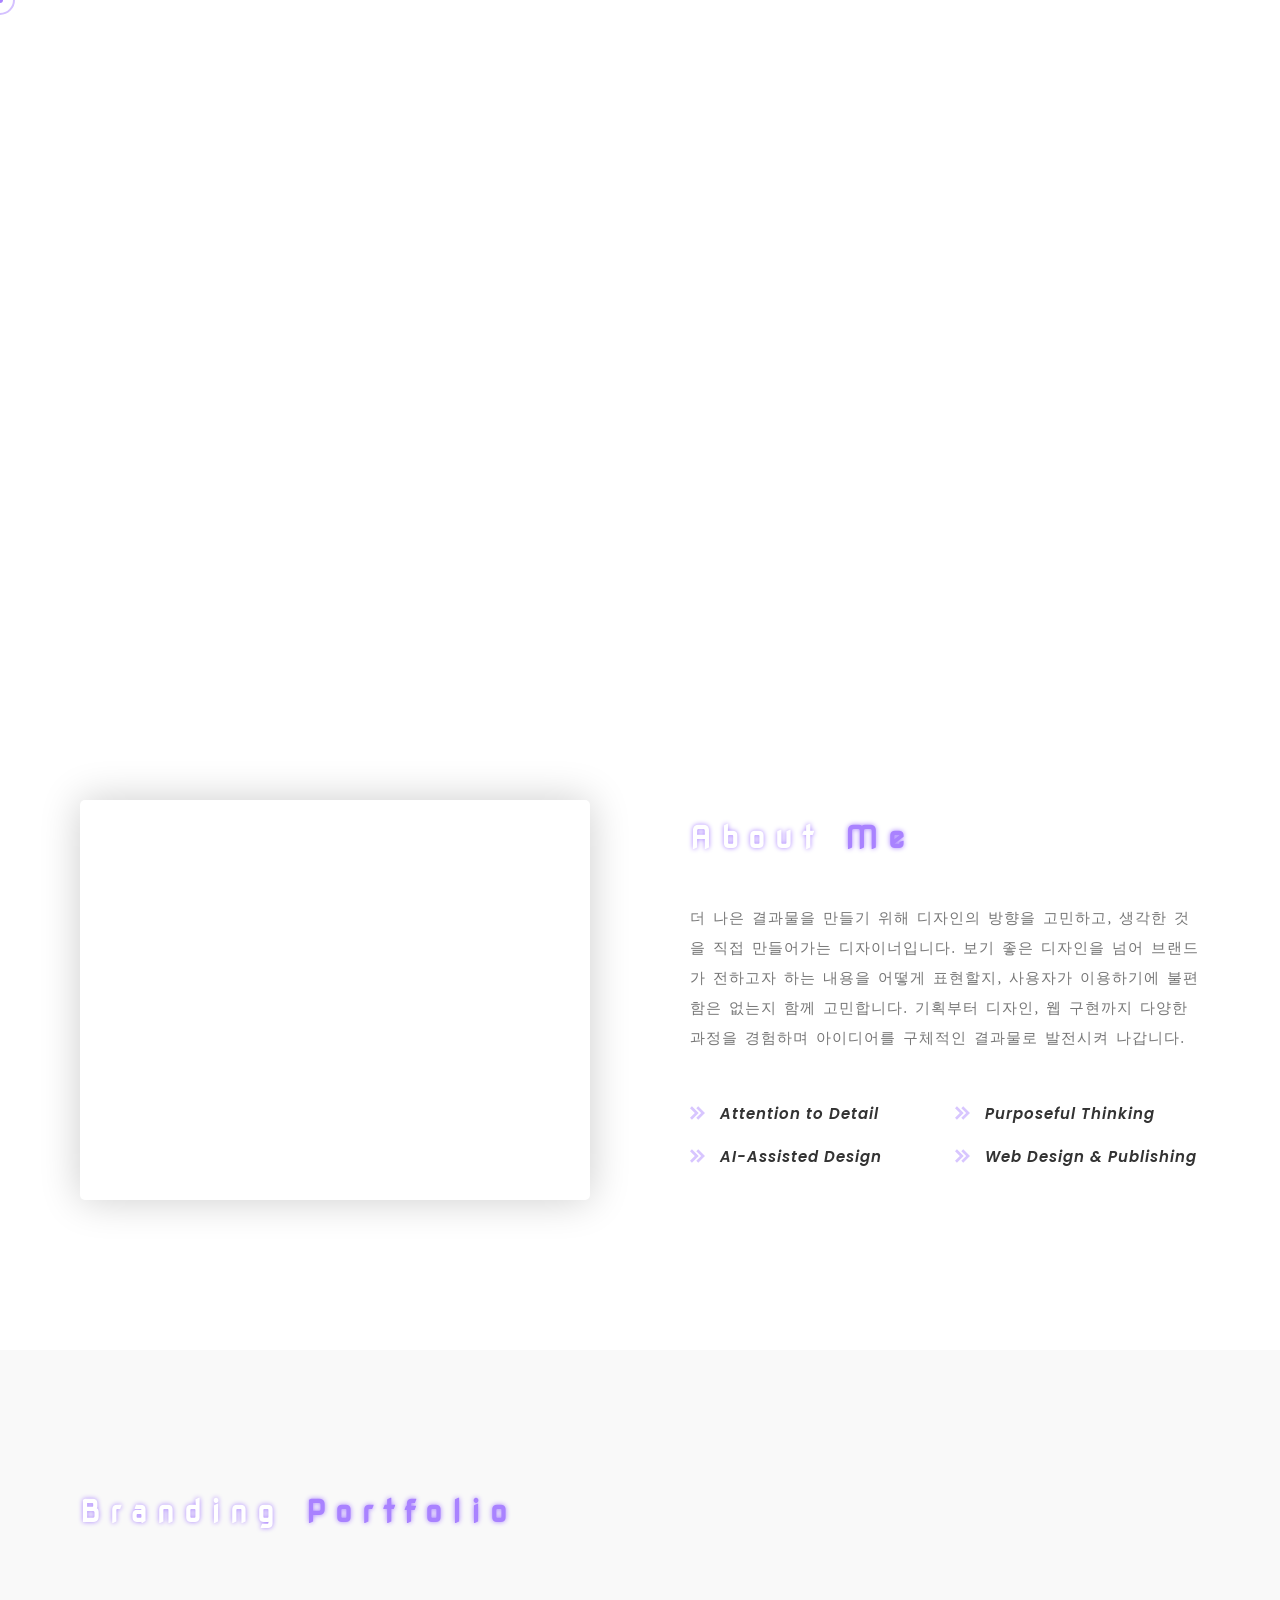
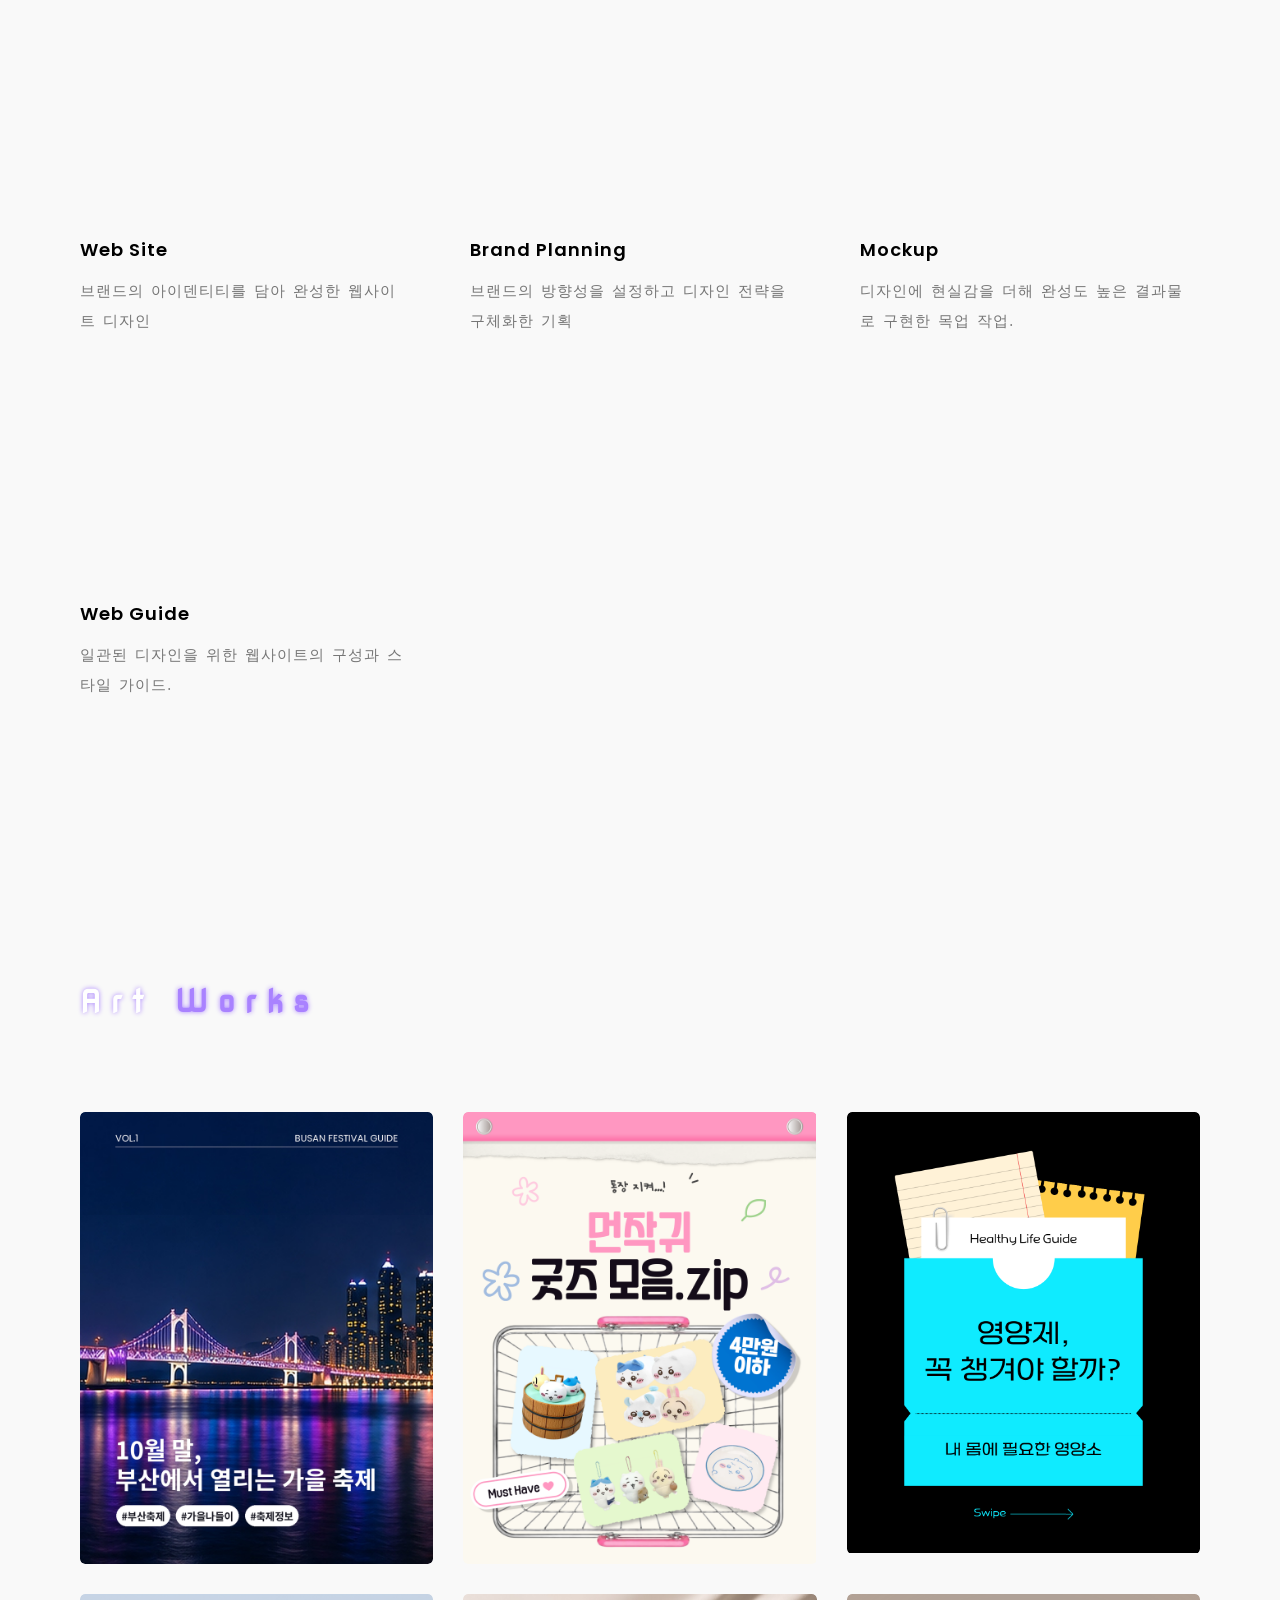
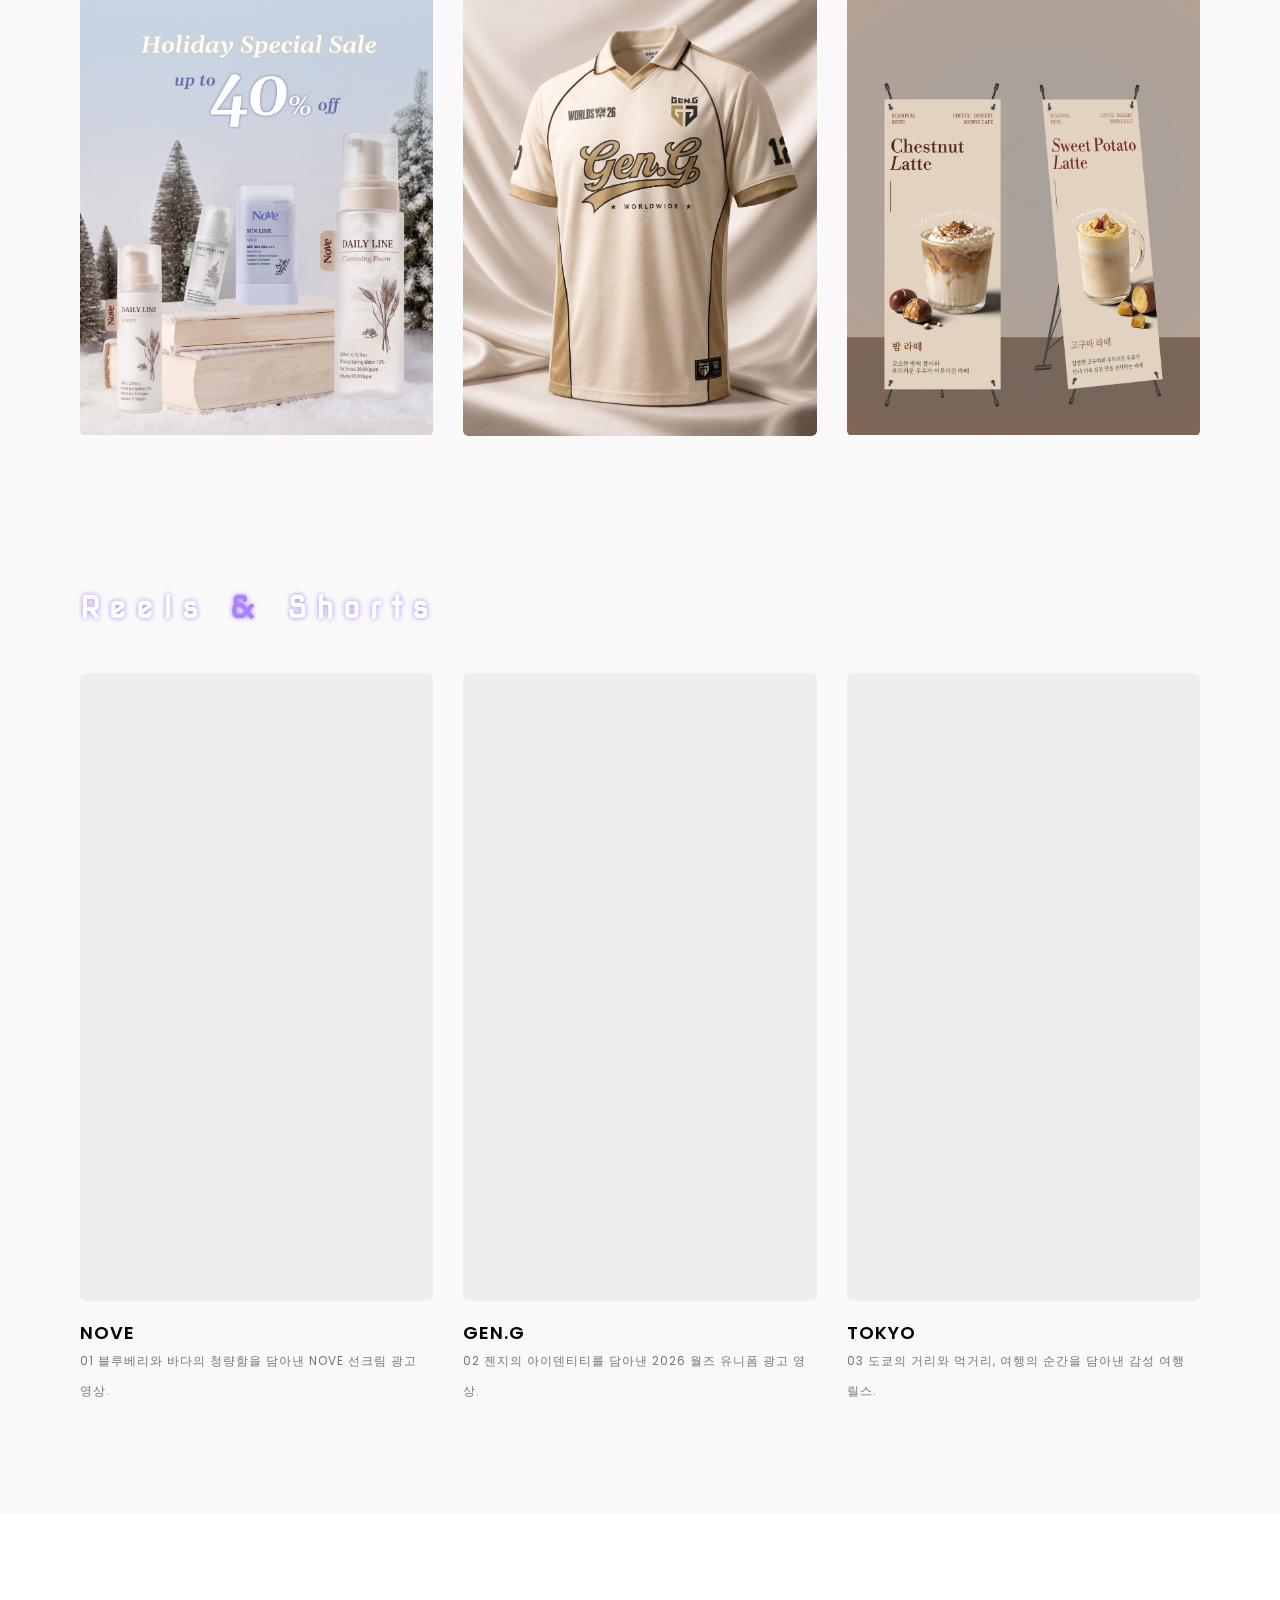
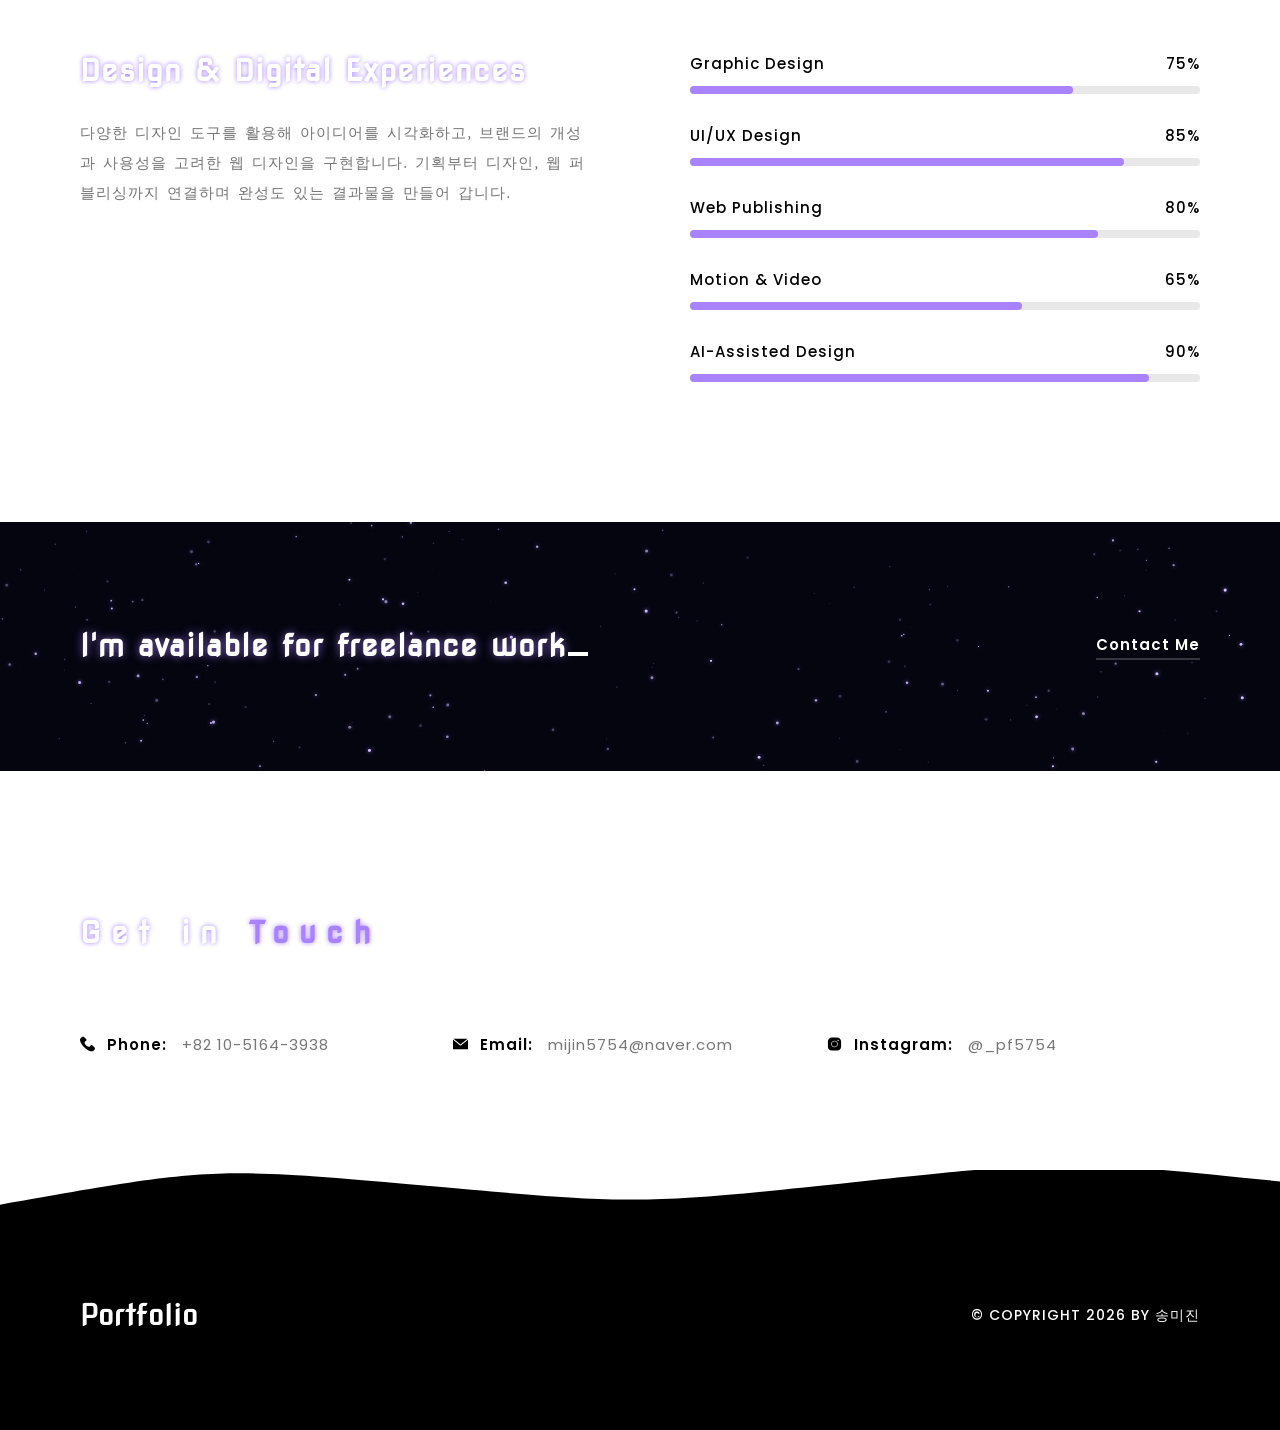
==== commit 0ebf548e: "Add files via upload" ====
--- a/index.html
+++ b/index.html
@@ -728,7 +728,7 @@
 									<div class="list_inner">
 										<img class="svg" src="img/svg/email.svg" alt="" />
 										<p><span class="first">Email:</span><span class="second"><a
-													href="#">mijin5754@gmail.com</a></span></p>
+													href="#">mijin5754@naver.com</a></span></p>
 									</div>
 								</li>
 								<li>
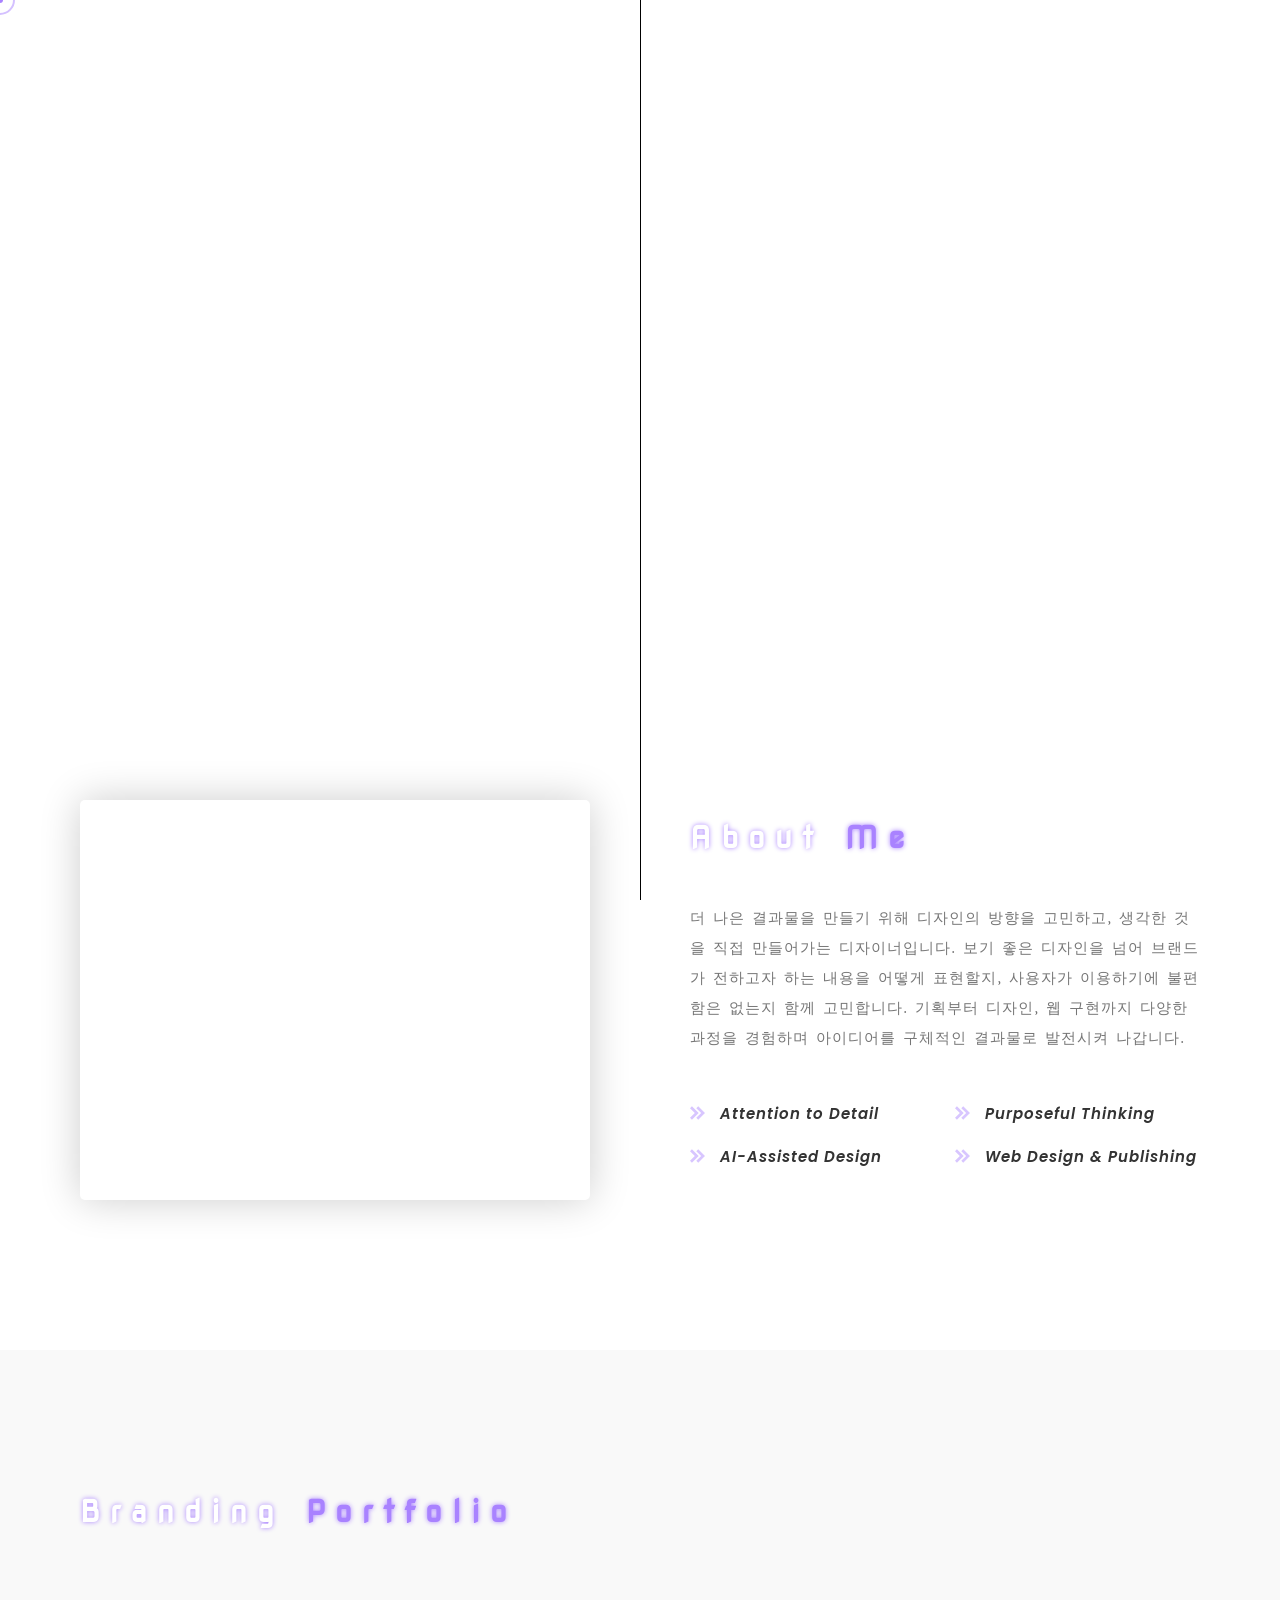
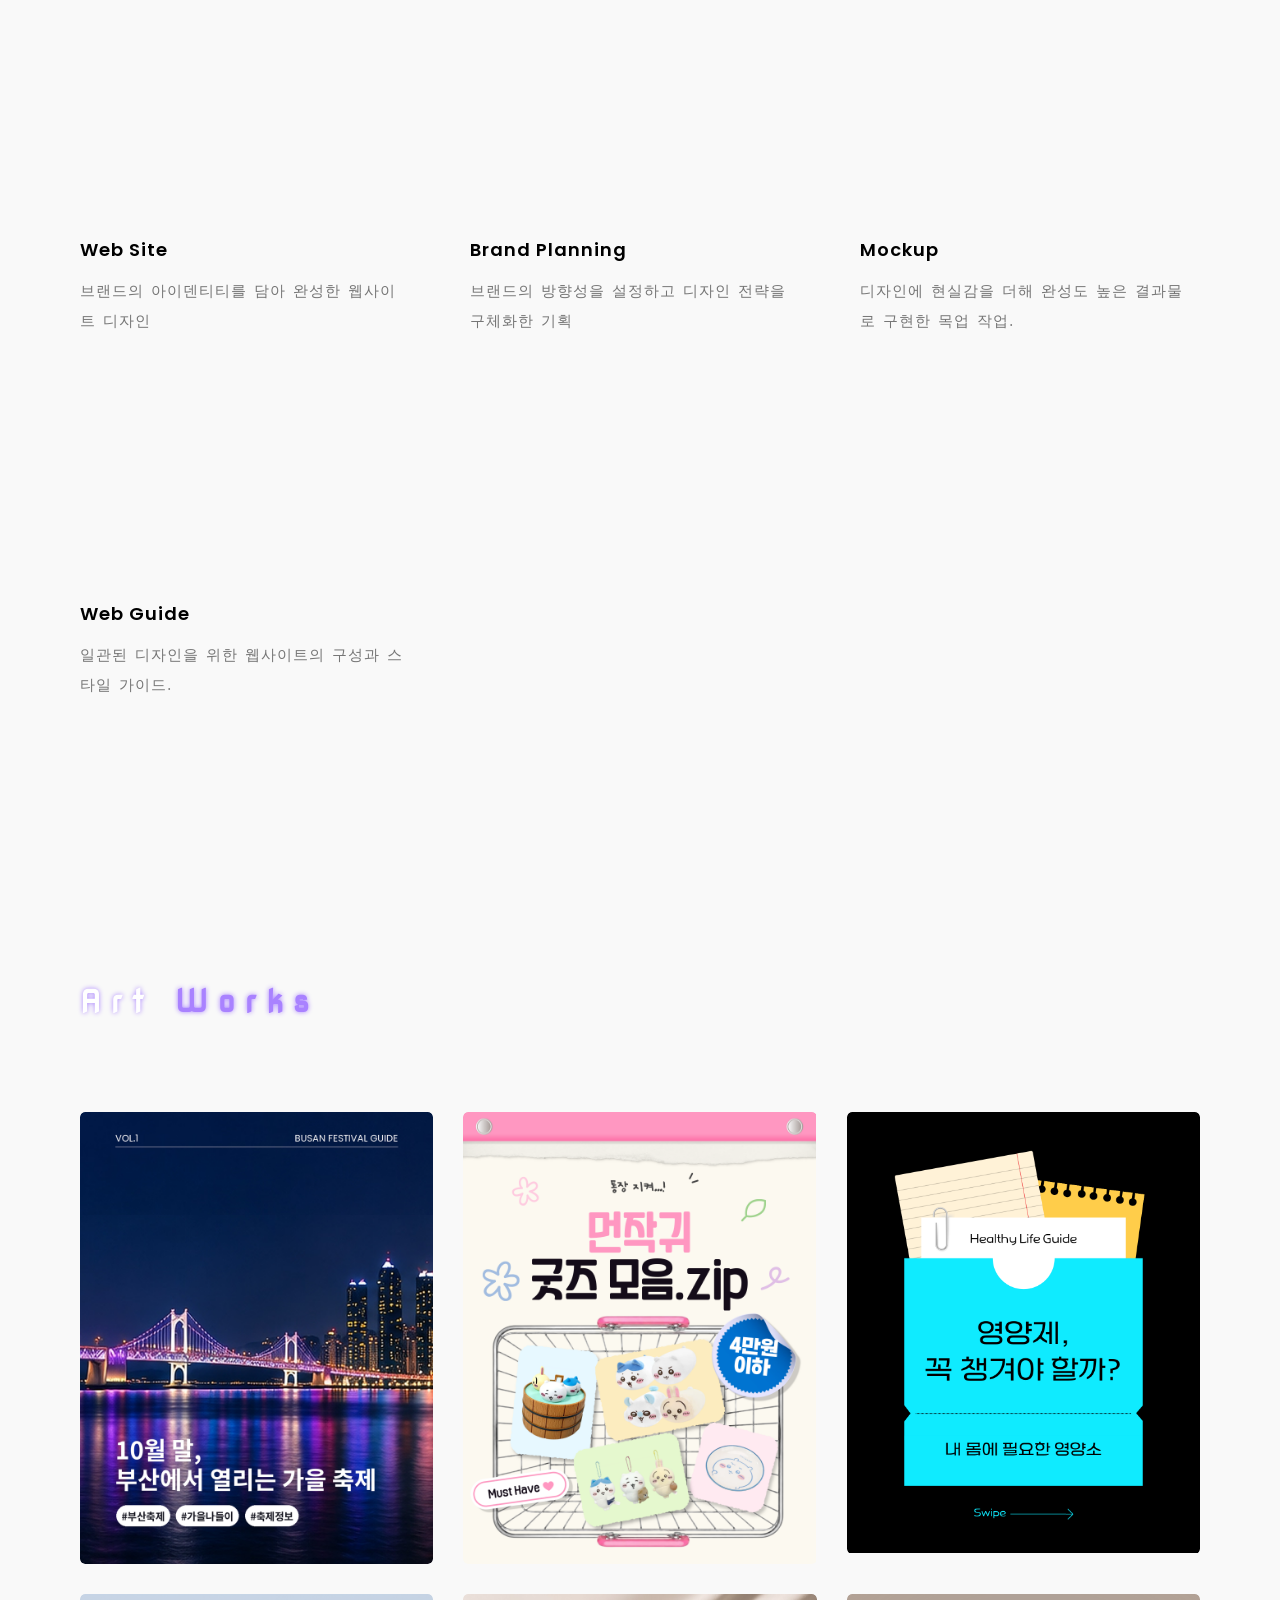
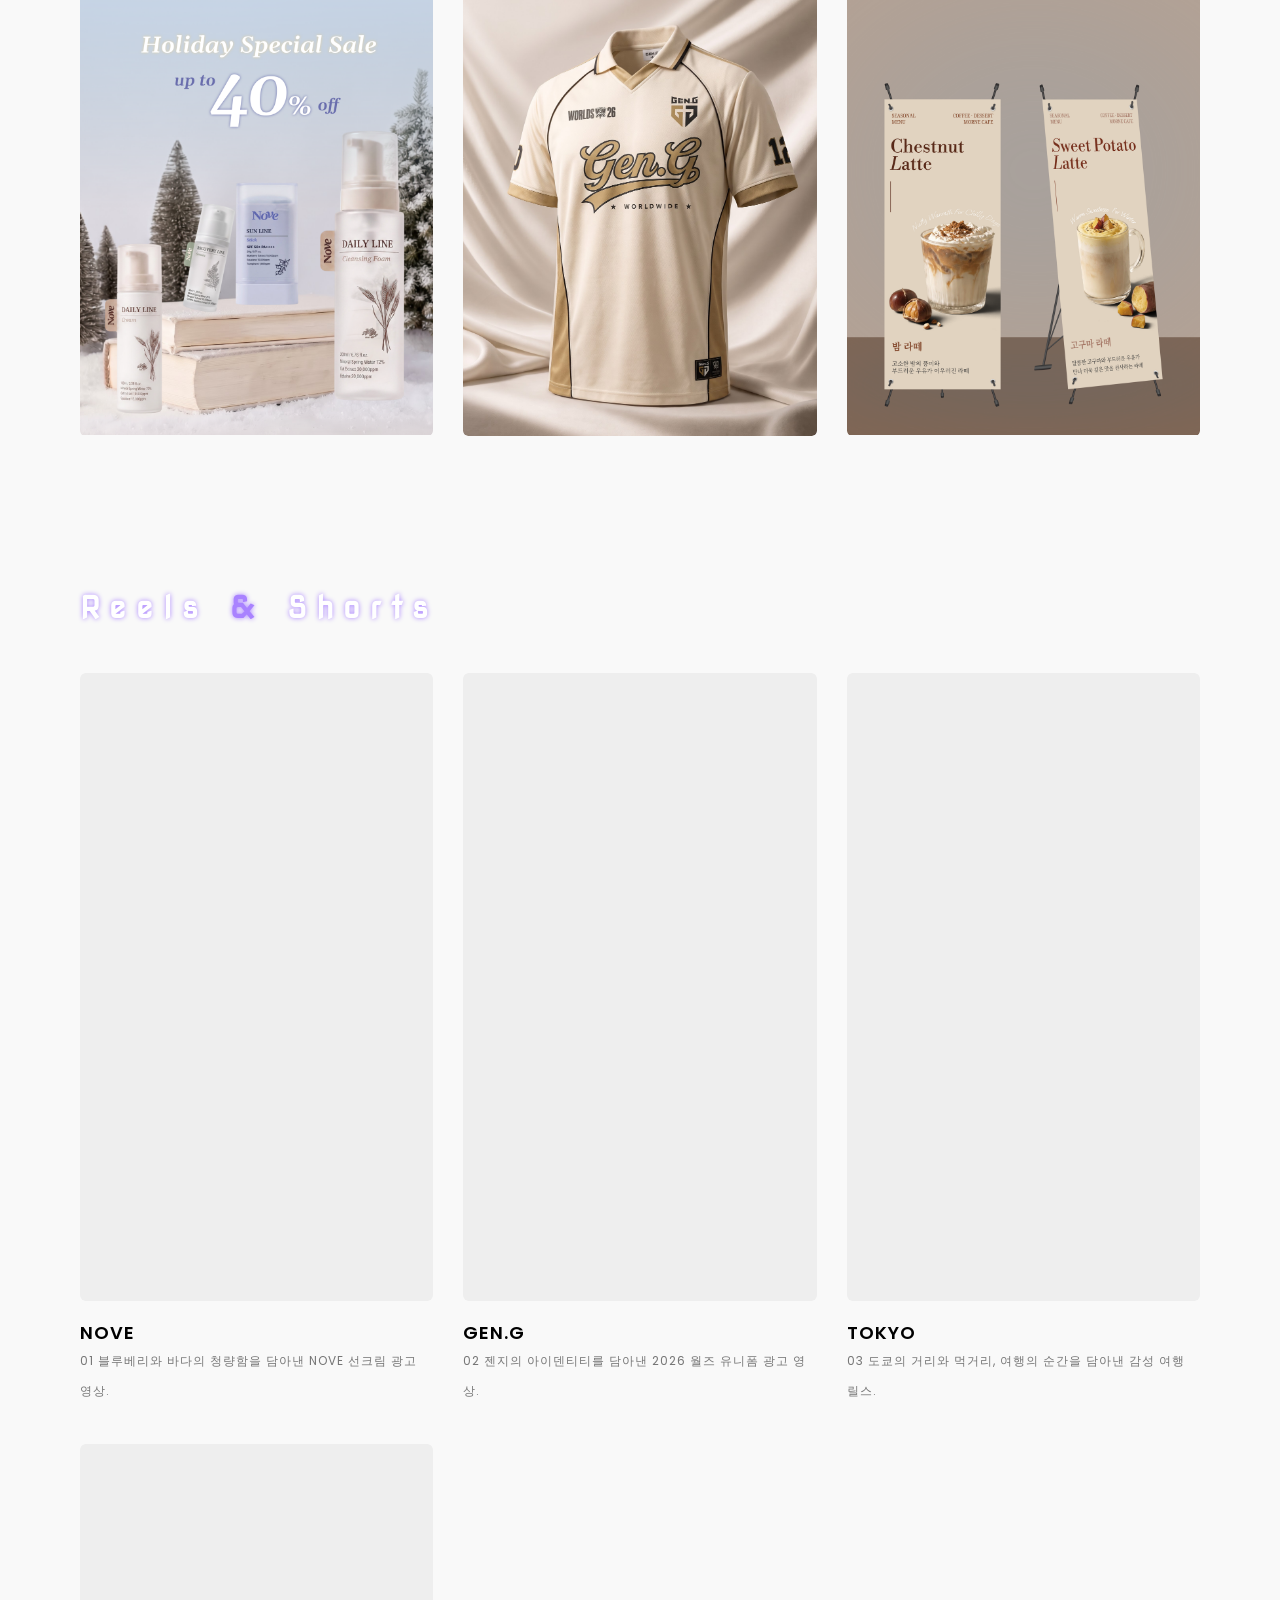
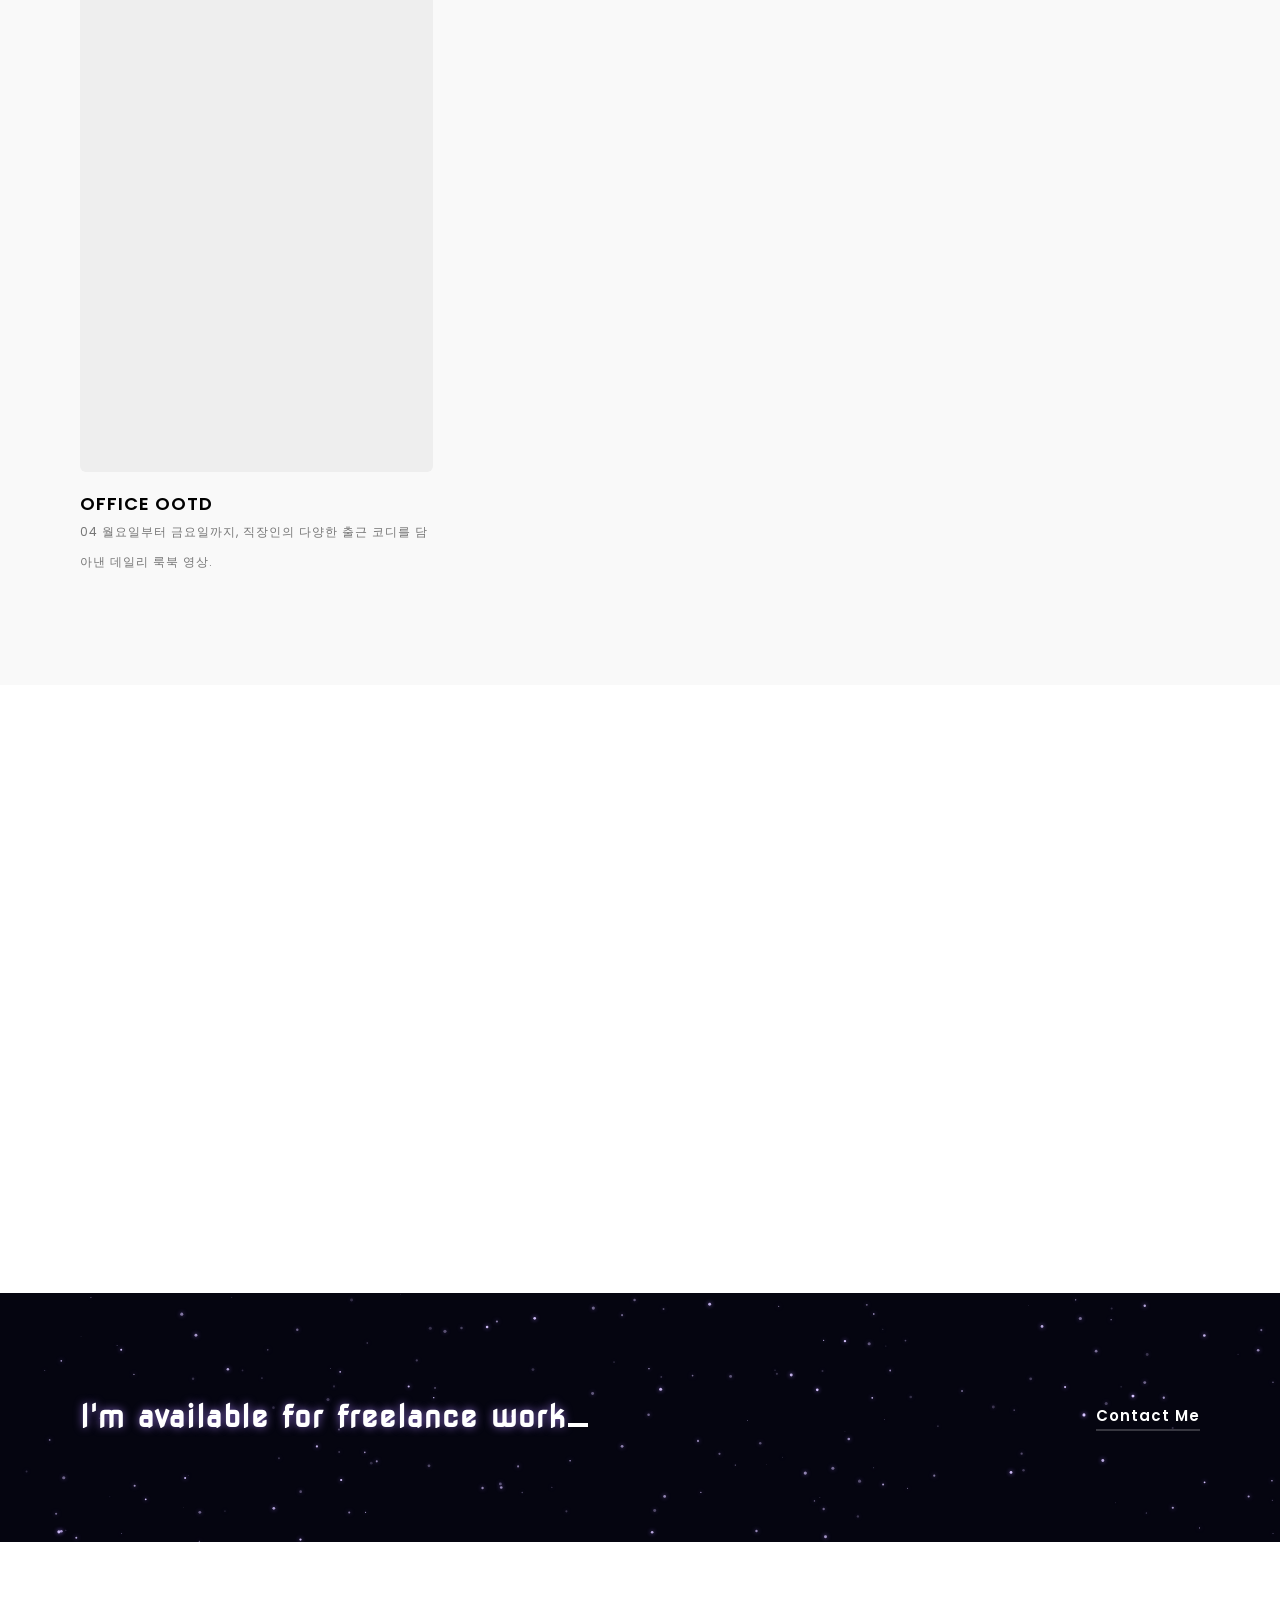
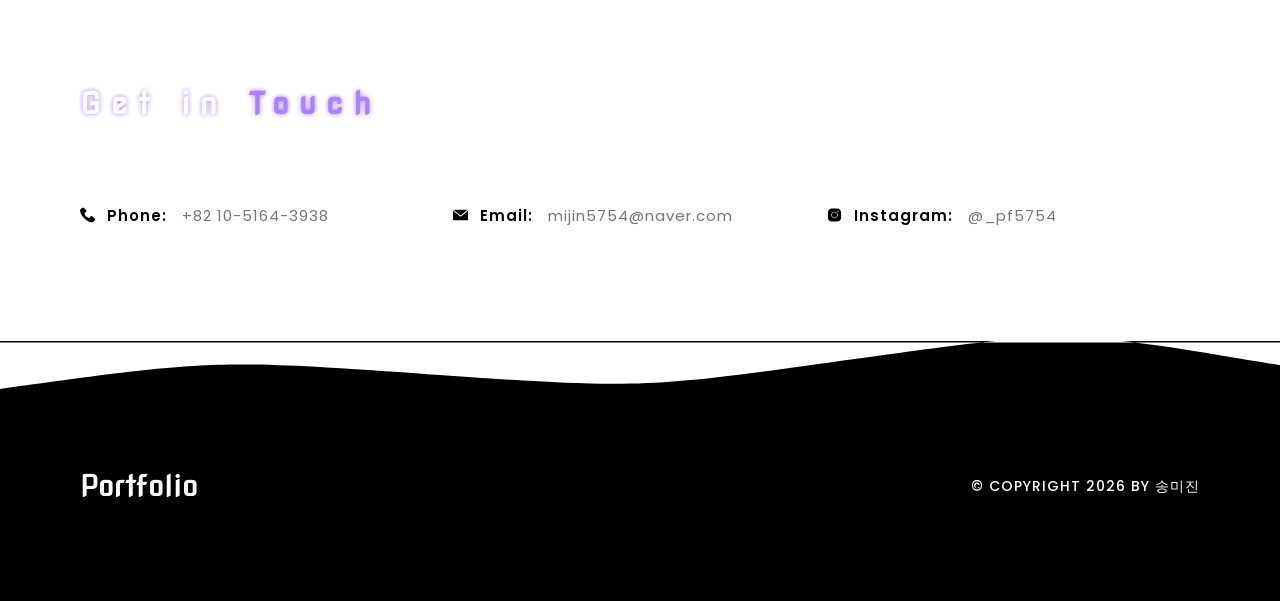
==== commit 5d05233d: "Add files via upload" ====
--- a/index.html
+++ b/index.html
@@ -573,6 +573,27 @@
 									<div class="video_info">
 										<h4>TOKYO</h4>
 										<span>03 도쿄의 거리와 먹거리, 여행의 순간을 담아낸 감성 여행 릴스.</span>
+
+									</div>
+								</div>
+							</div>
+
+							<!-- VIDEO 04 -->
+							<div class="video_item">
+								<div class="video_link">
+									<div class="video_thumb">
+										<video muted loop playsinline preload="metadata">
+											<source src="./img/reels/lookbook.mp4" type="video/mp4">
+										</video>
+
+										<div class="video_overlay">
+											<span class="play_icon">▶</span>
+										</div>
+									</div>
+
+									<div class="video_info">
+										<h4>OFFICE OOTD</h4>
+										<span>04 월요일부터 금요일까지, 직장인의 다양한 출근 코디를 담아낸 데일리 룩북 영상.</span>
 
 									</div>
 								</div>
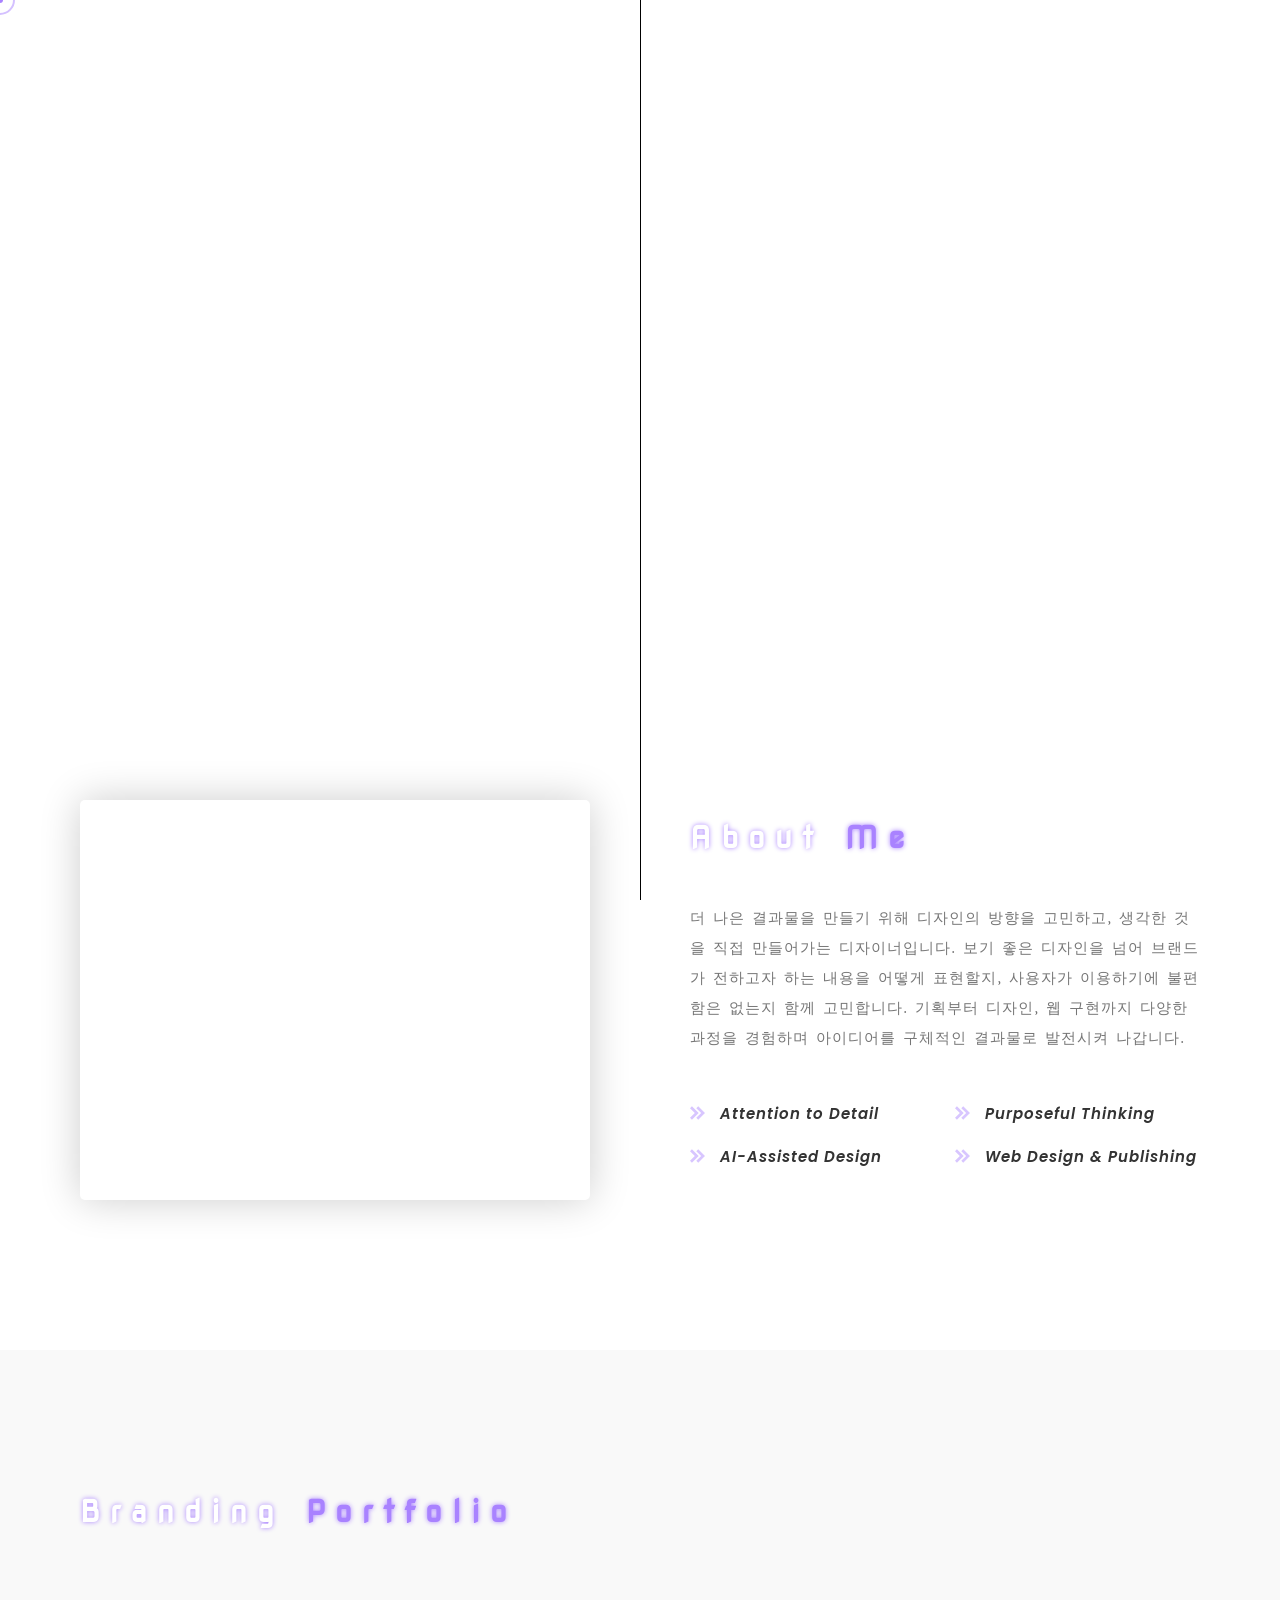
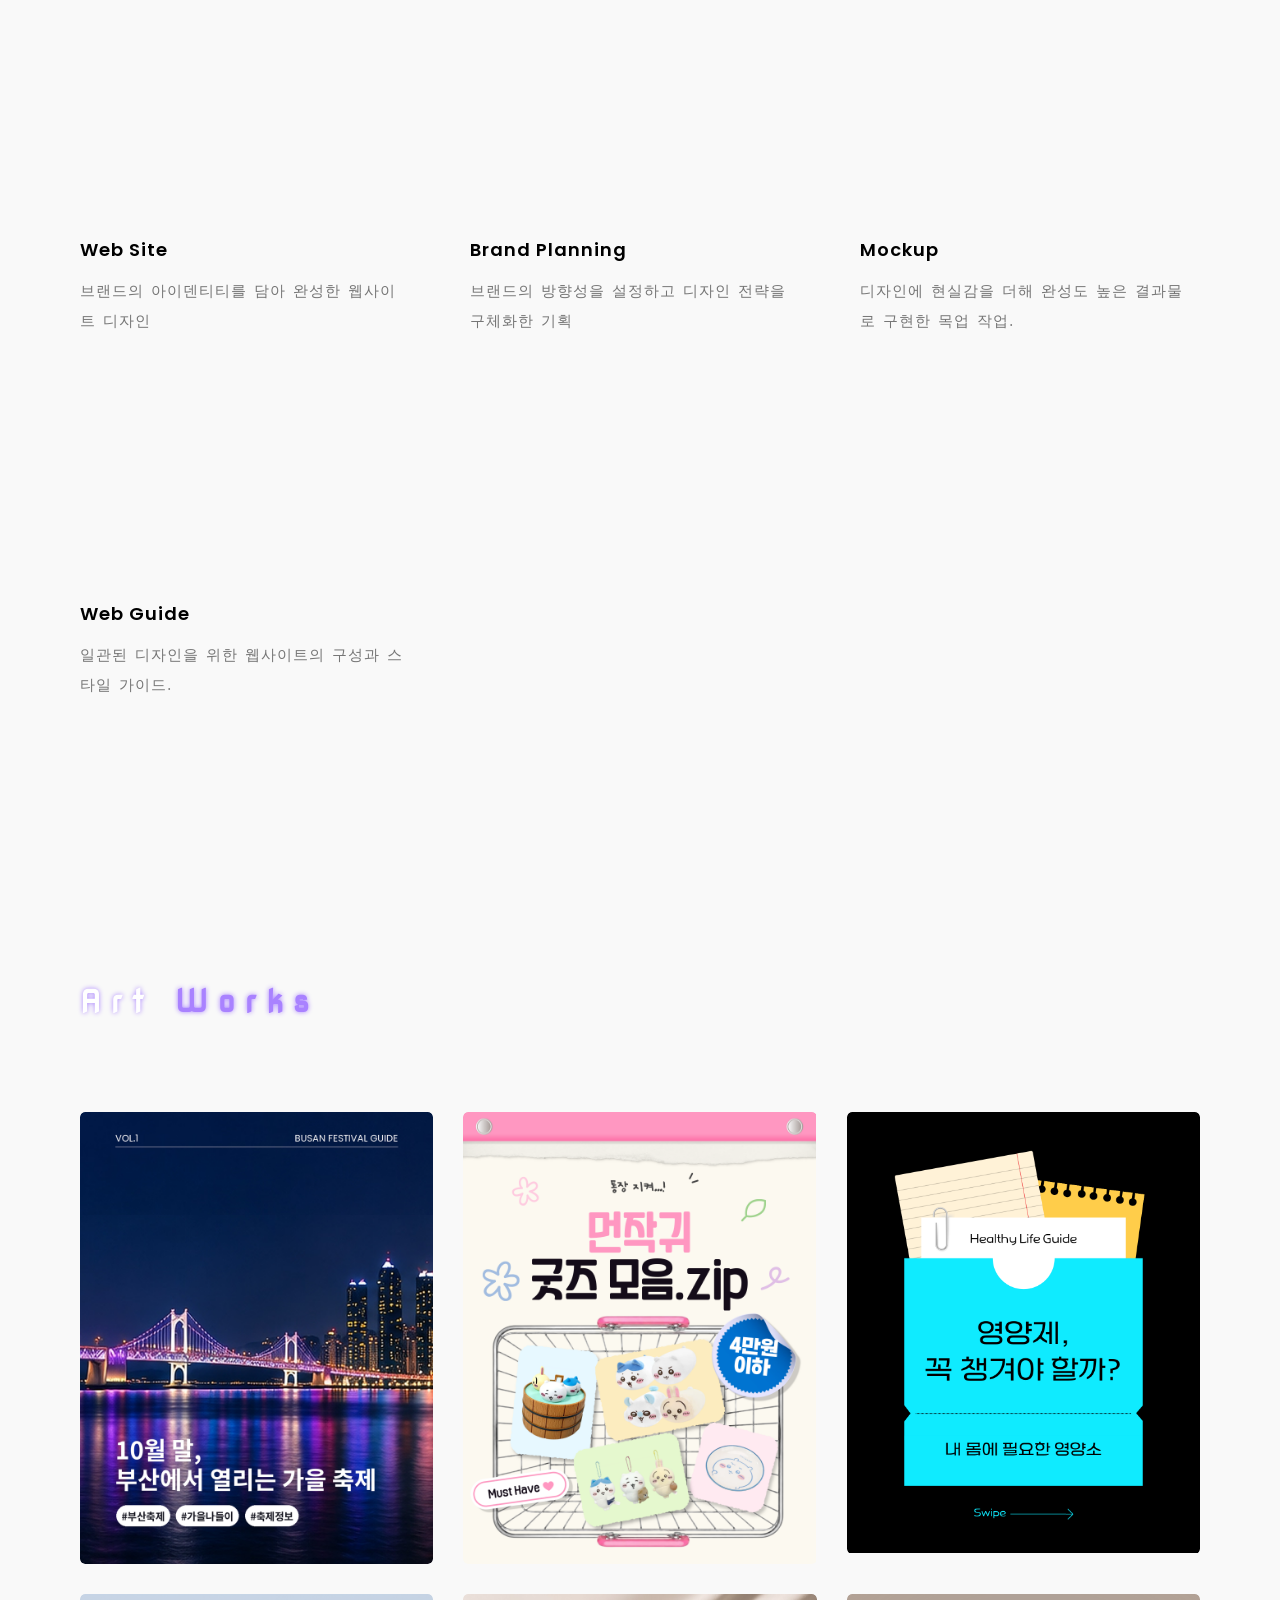
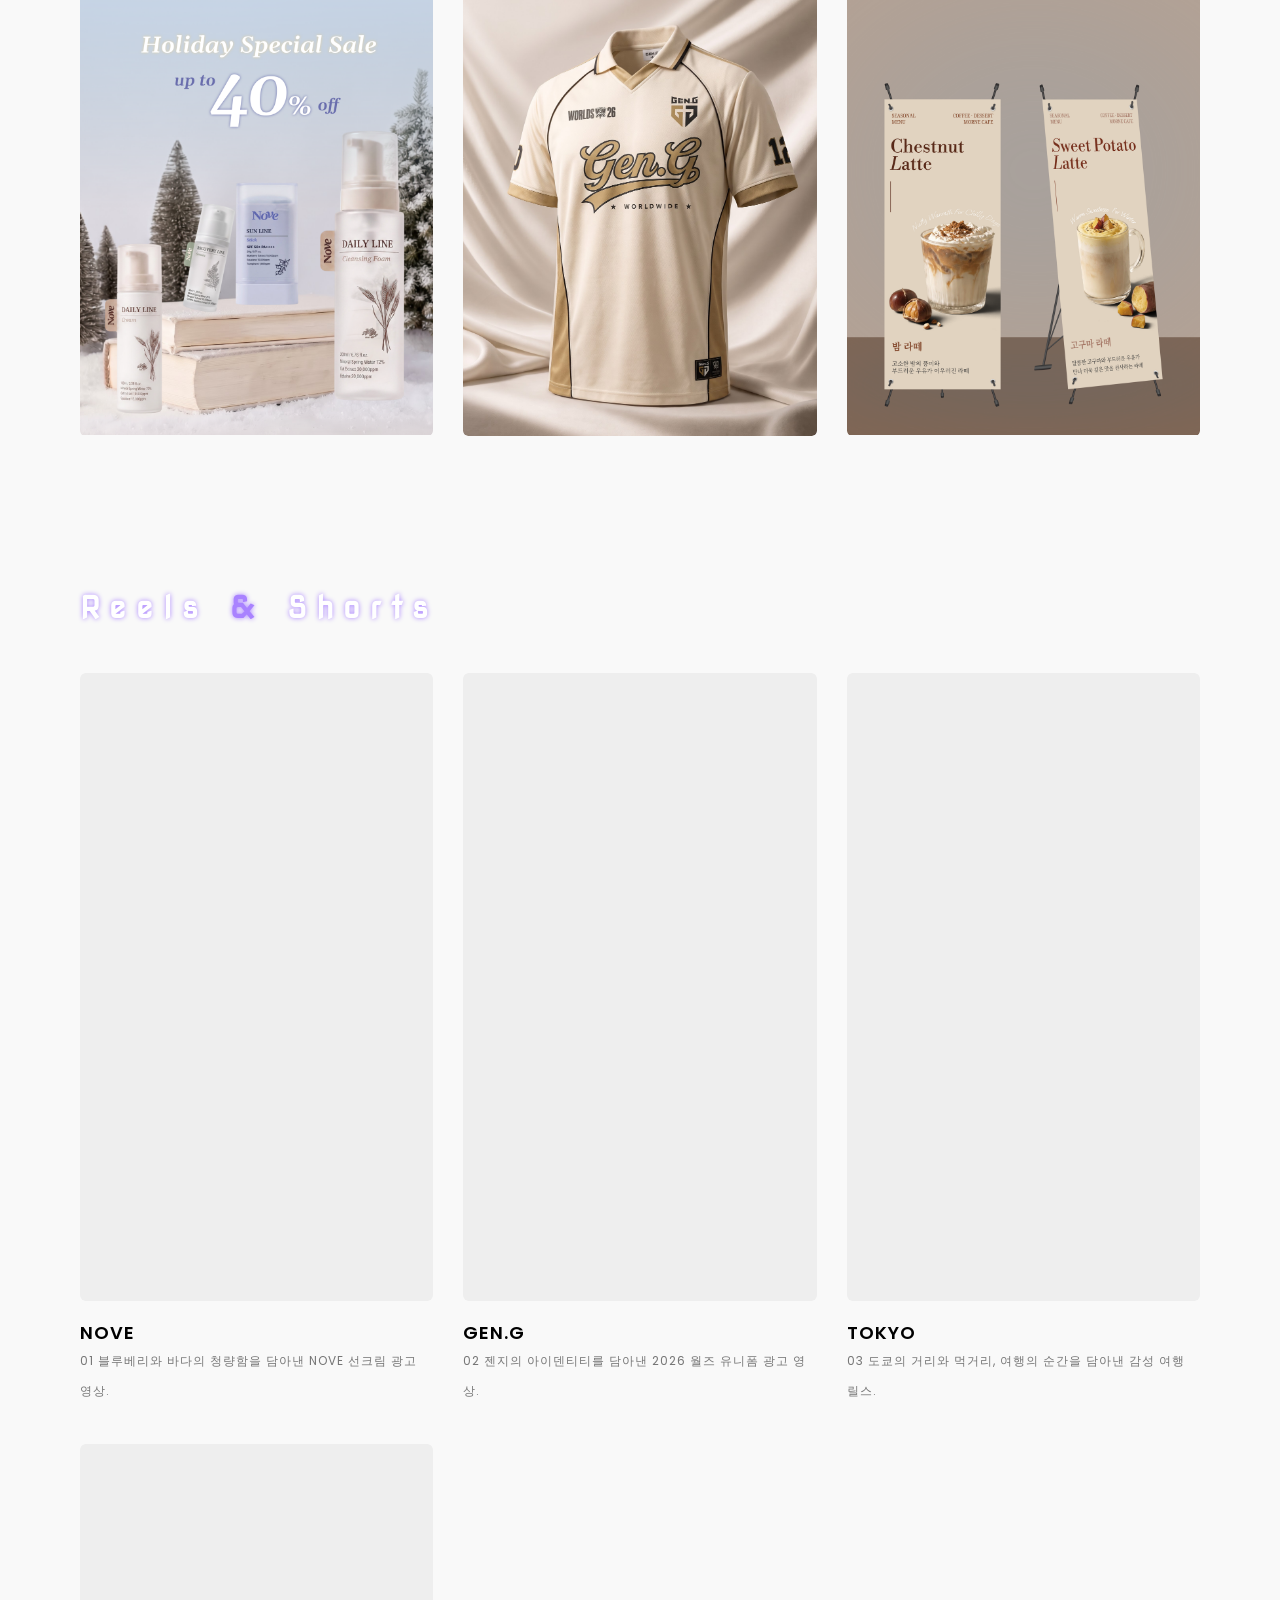
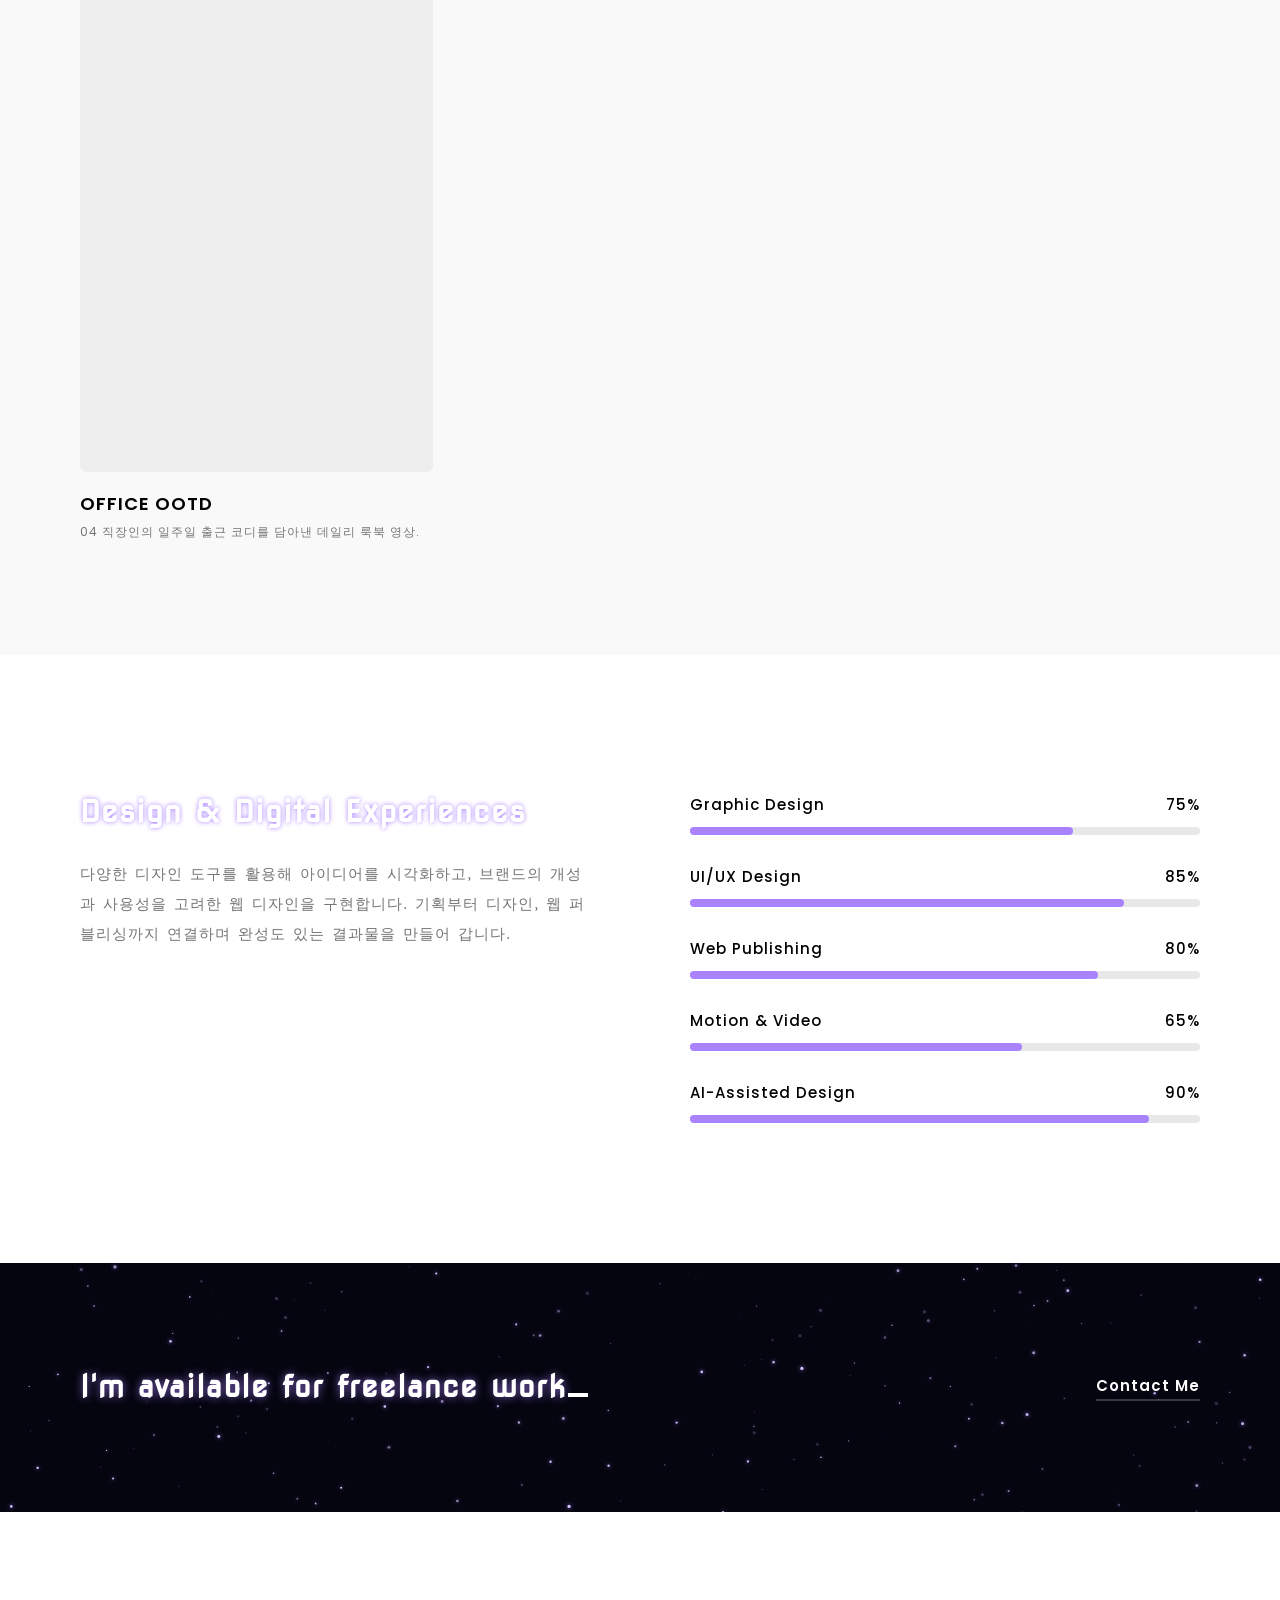
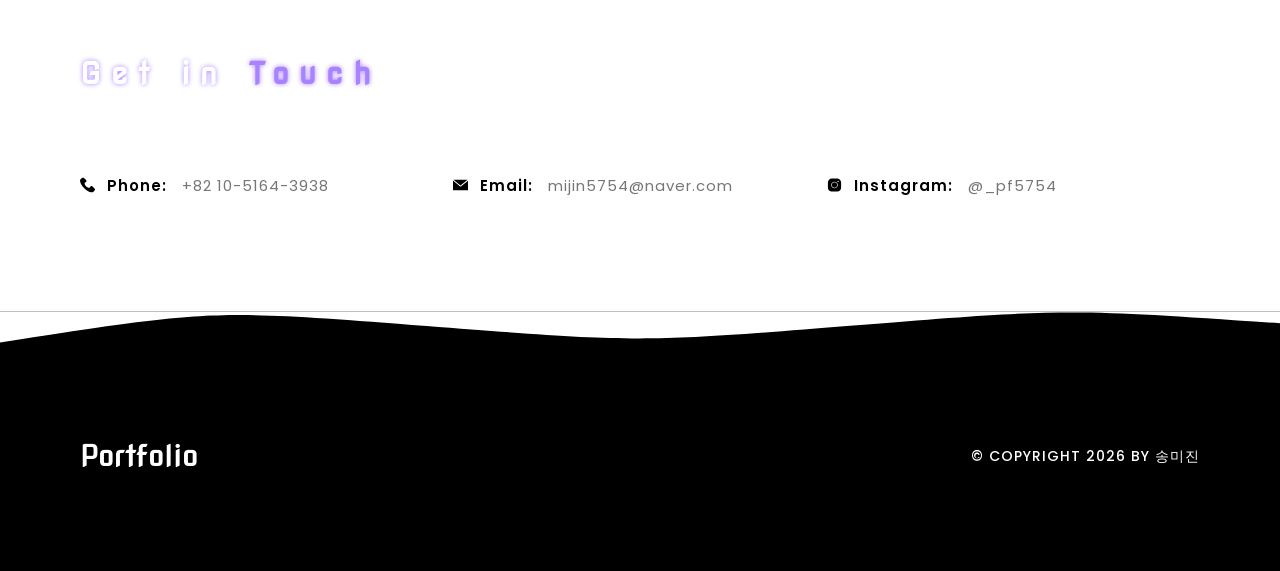
==== commit e185fa8a: "Add files via upload" ====
--- a/index.html
+++ b/index.html
@@ -593,7 +593,7 @@
 
 									<div class="video_info">
 										<h4>OFFICE OOTD</h4>
-										<span>04 월요일부터 금요일까지, 직장인의 다양한 출근 코디를 담아낸 데일리 룩북 영상.</span>
+										<span>04 직장인의 일주일 출근 코디를 담아낸 데일리 룩북 영상.</span>
 
 									</div>
 								</div>
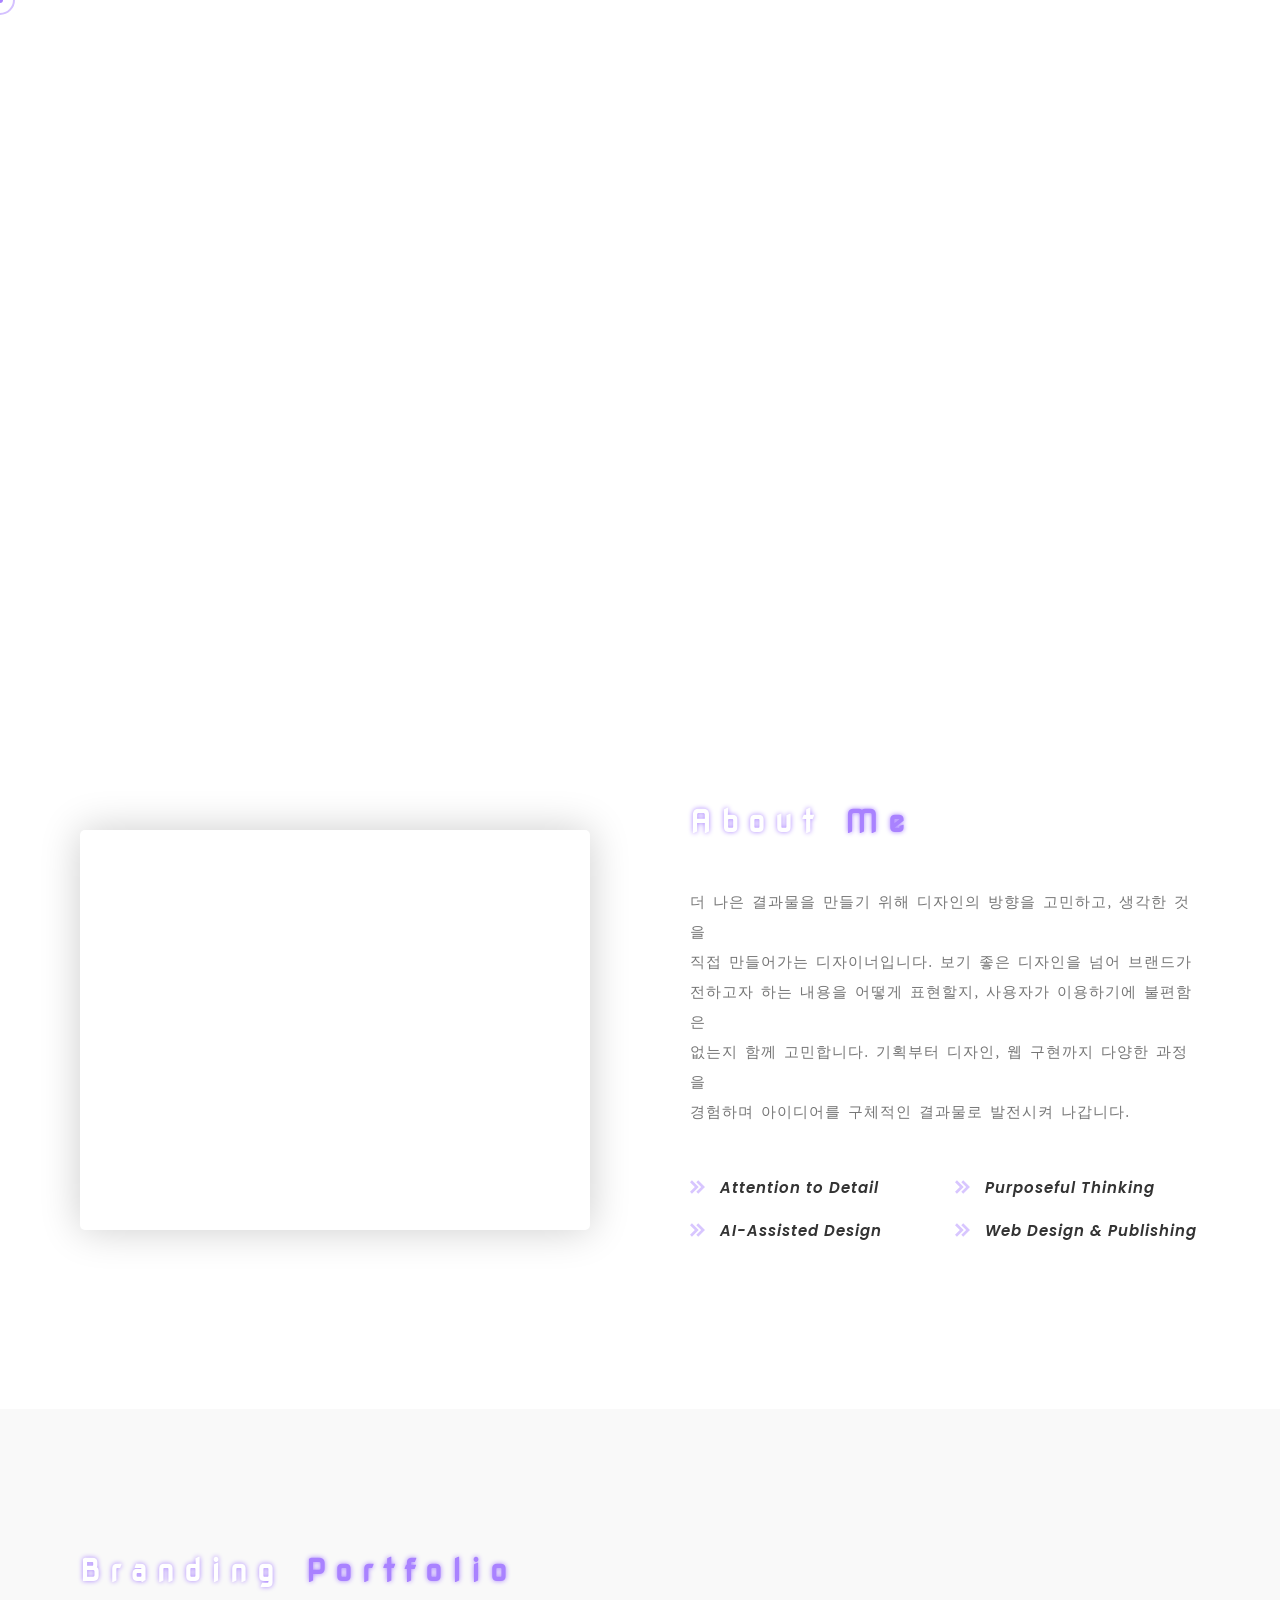
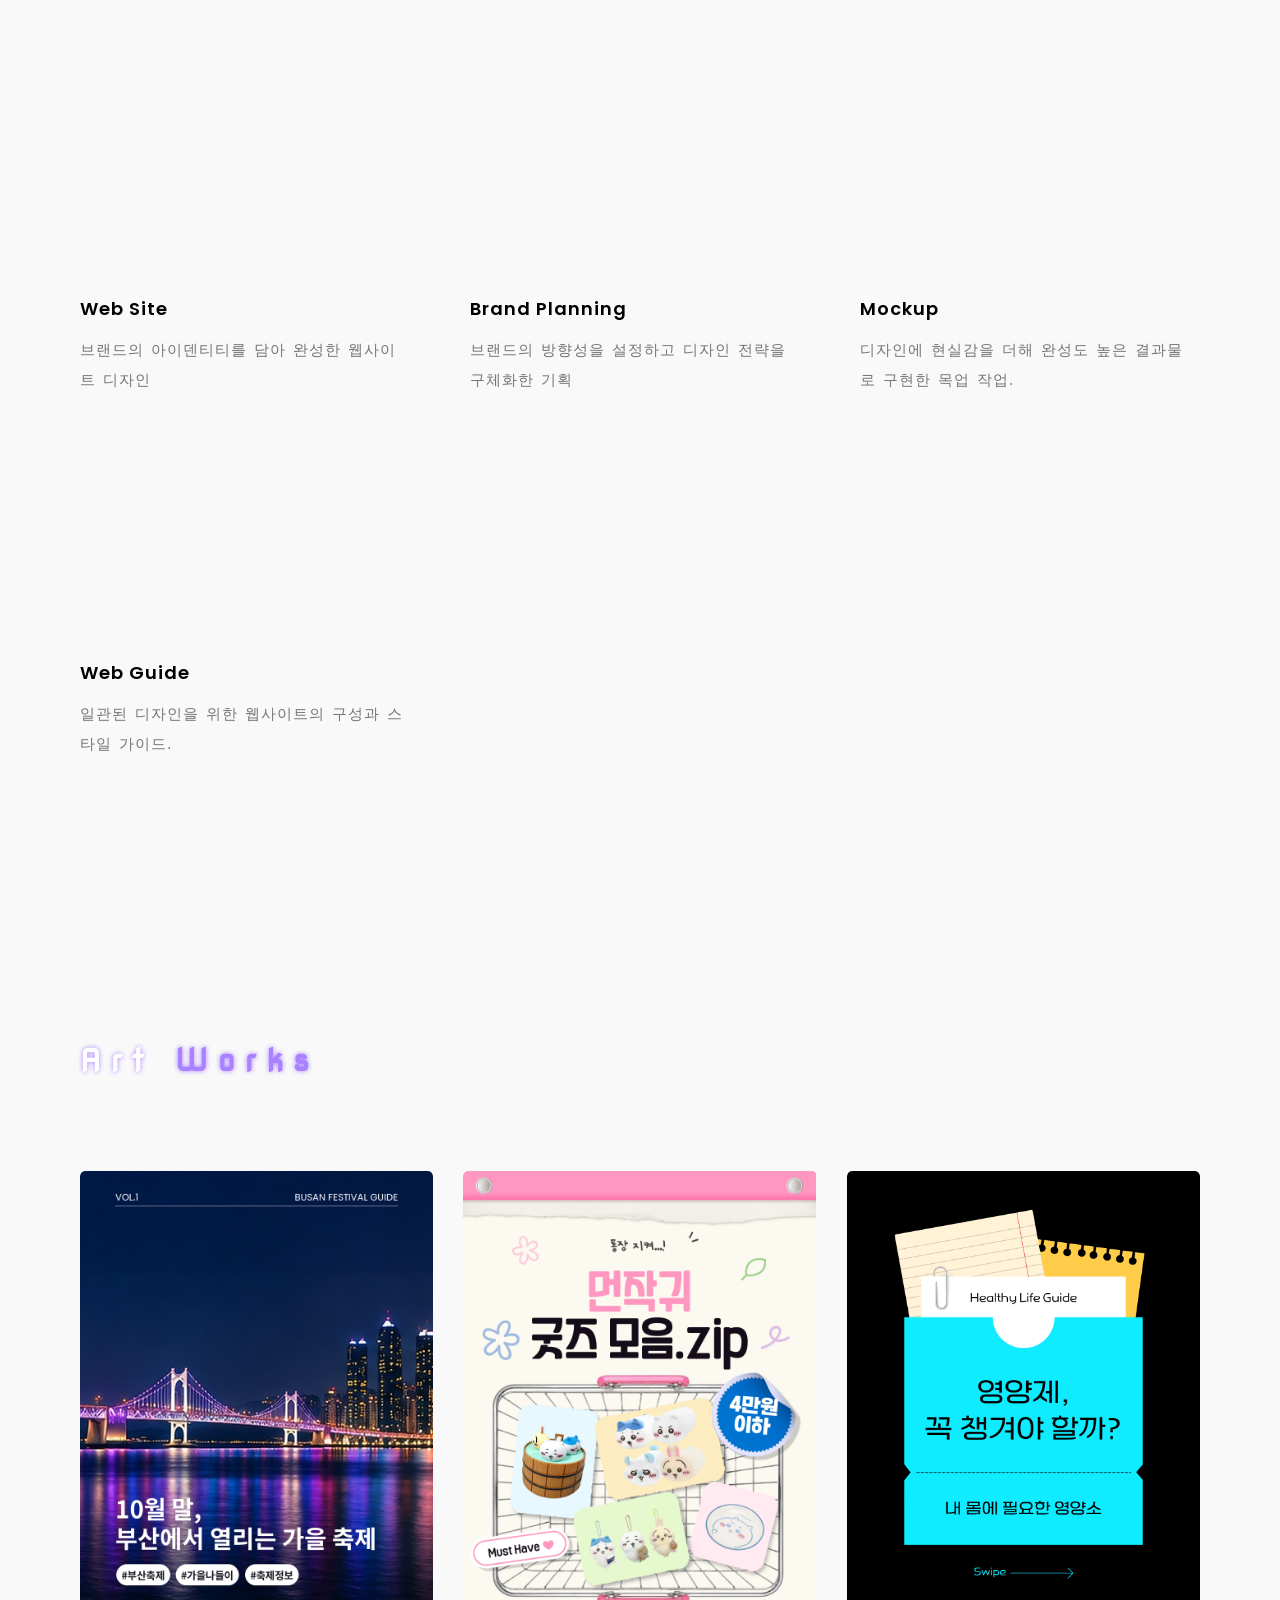
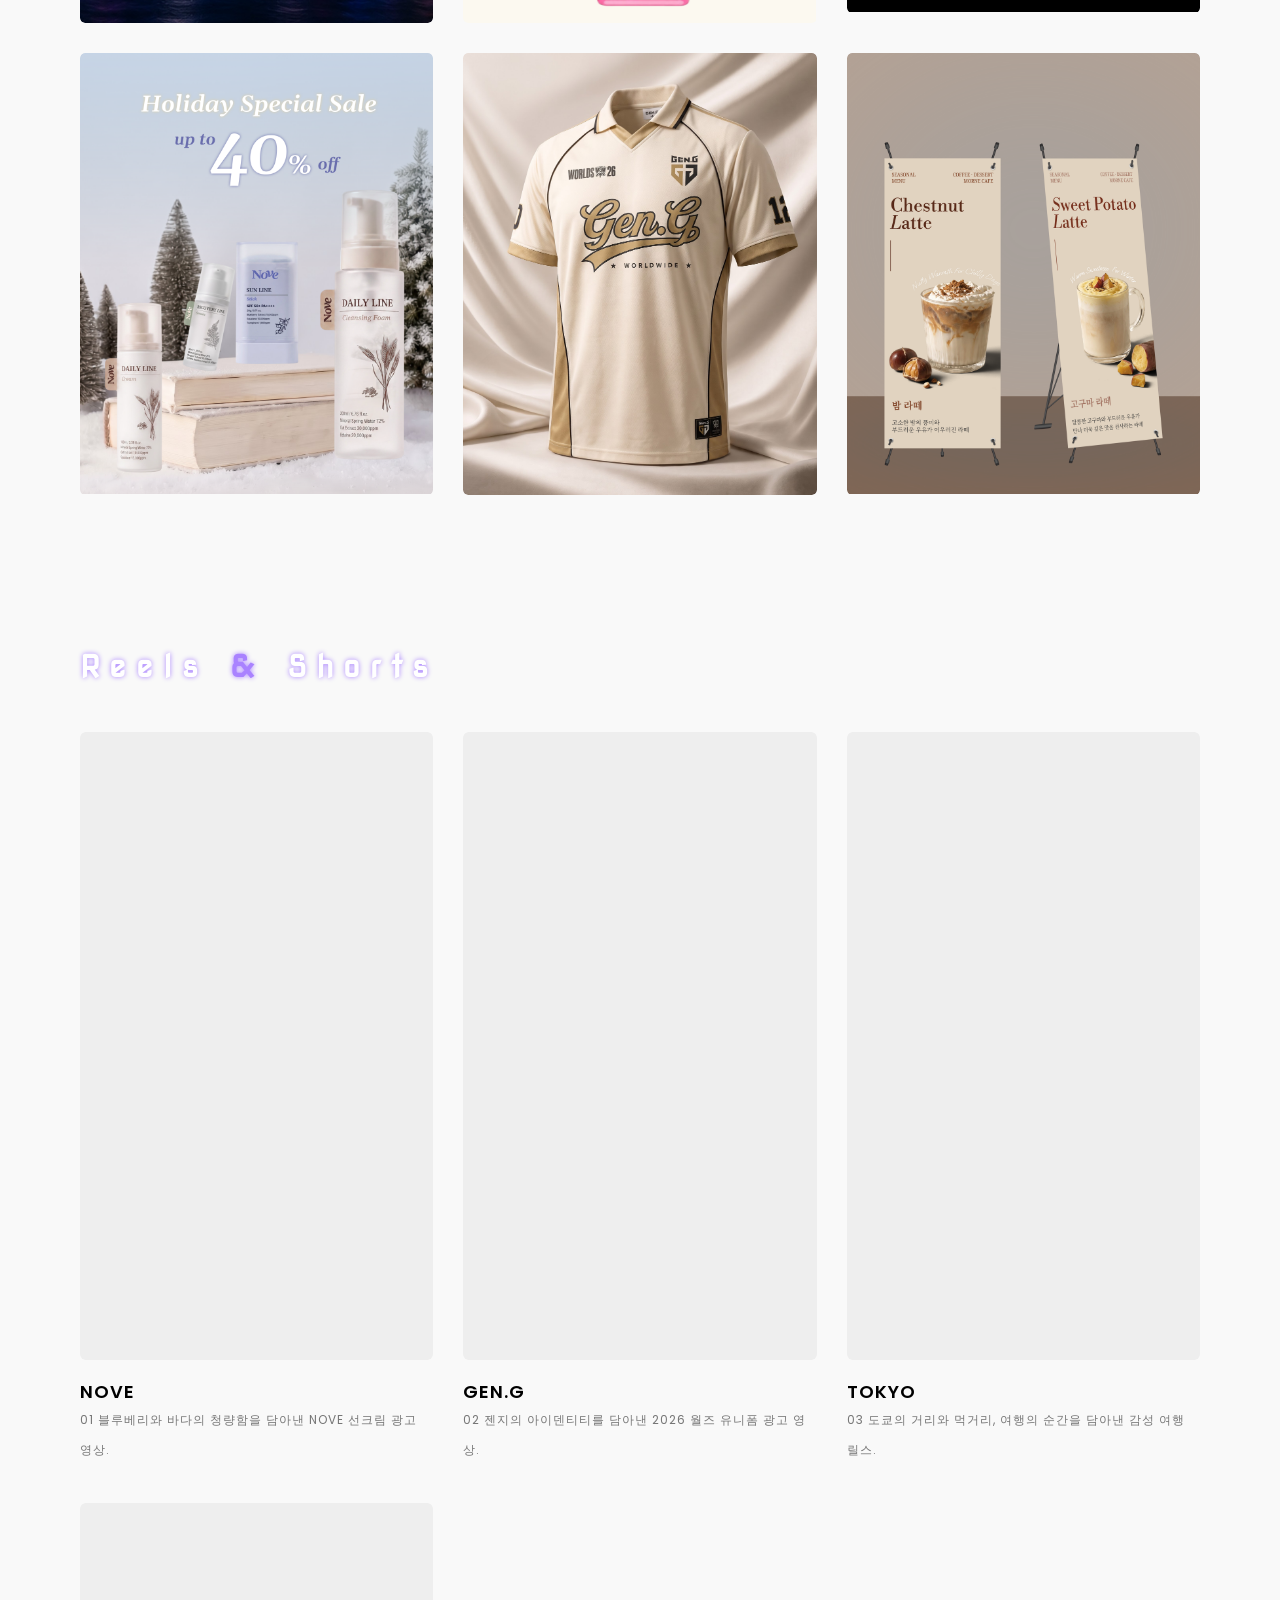
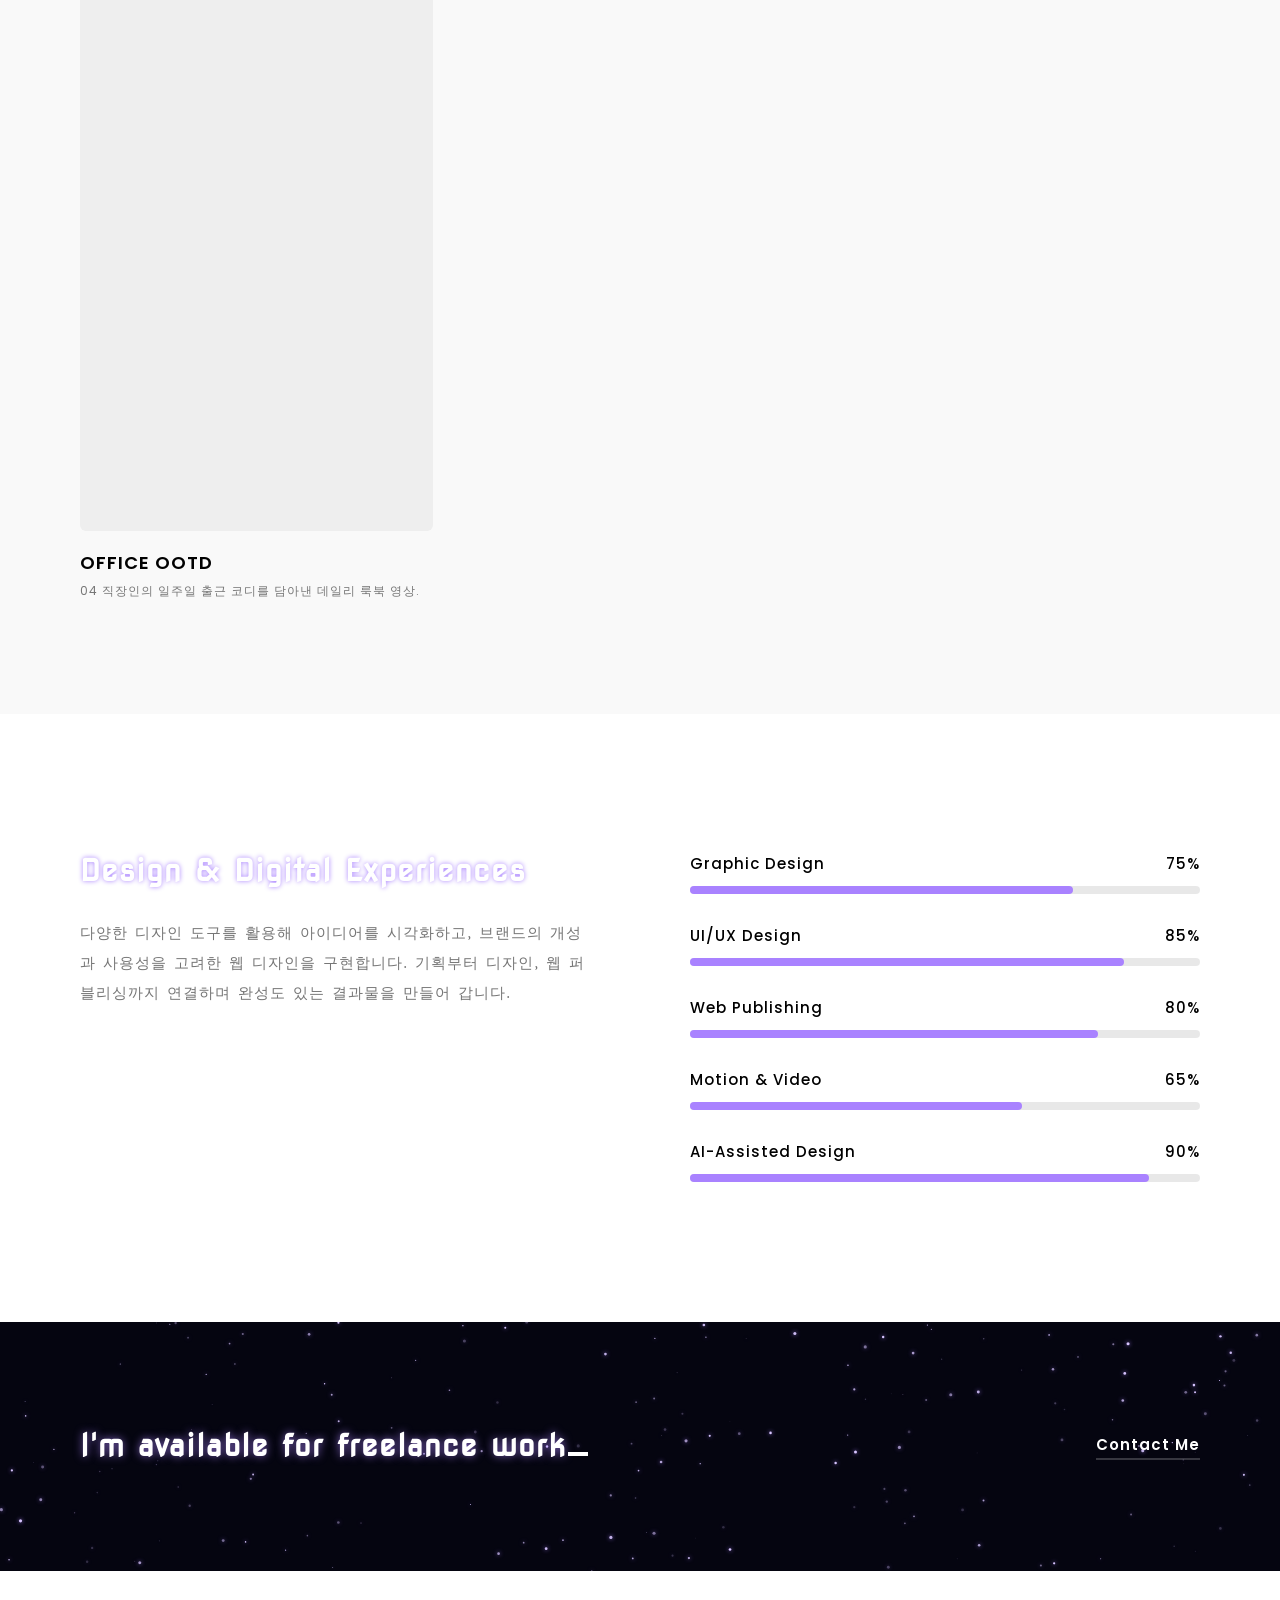
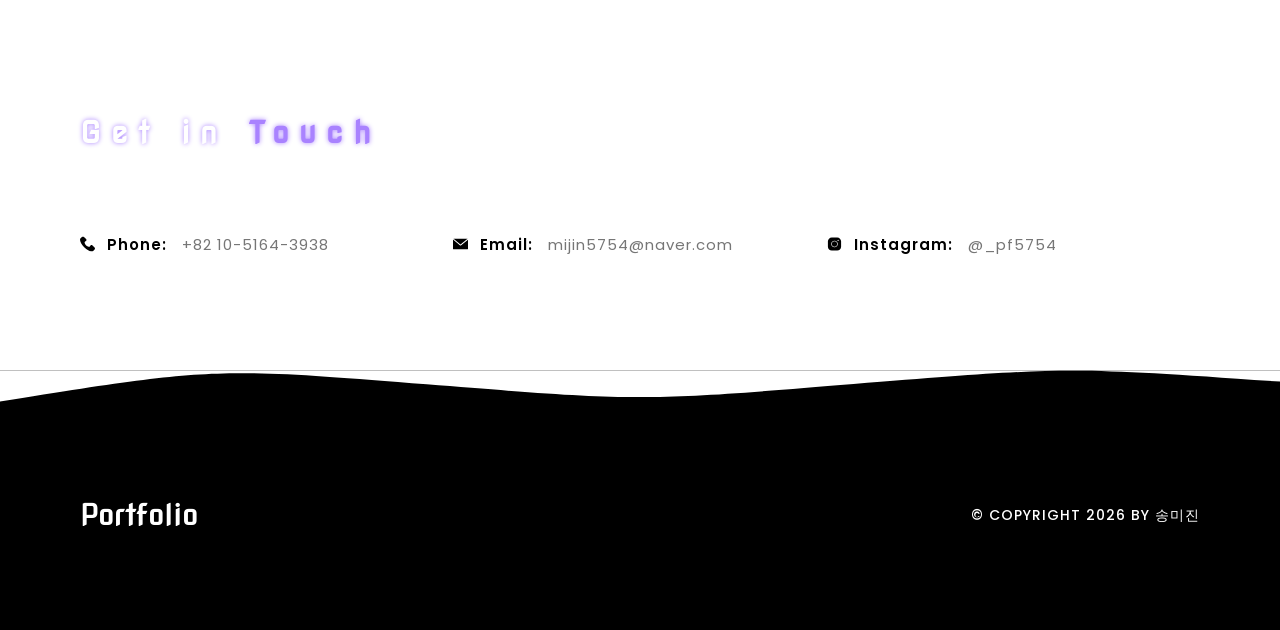
==== commit 5b2cef36: "Add files via upload" ====
--- a/index.html
+++ b/index.html
@@ -164,9 +164,13 @@
 							<div class="text">
 								<p>
 									더 나은 결과물을 만들기 위해 디자인의 방향을 고민하고,
-									생각한 것을 직접 만들어가는 디자이너입니다.
-									보기 좋은 디자인을 넘어 브랜드가 전하고자 하는 내용을 어떻게 표현할지, 사용자가 이용하기에 불편함은 없는지 함께 고민합니다.
-									기획부터 디자인, 웹 구현까지 다양한 과정을 경험하며 아이디어를 구체적인 결과물로 발전시켜 나갑니다.
+									생각한 것을 <br>
+									직접 만들어가는 디자이너입니다.
+									보기 좋은 디자인을 넘어 브랜드가 <br>
+									전하고자 하는 내용을 어떻게 표현할지, 사용자가 이용하기에 불편함은 <br>
+									없는지 함께 고민합니다.
+									기획부터 디자인, 웹 구현까지 다양한 과정을 <br>
+									경험하며 아이디어를 구체적인 결과물로 발전시켜 나갑니다.
 								</p>
 							</div>
 
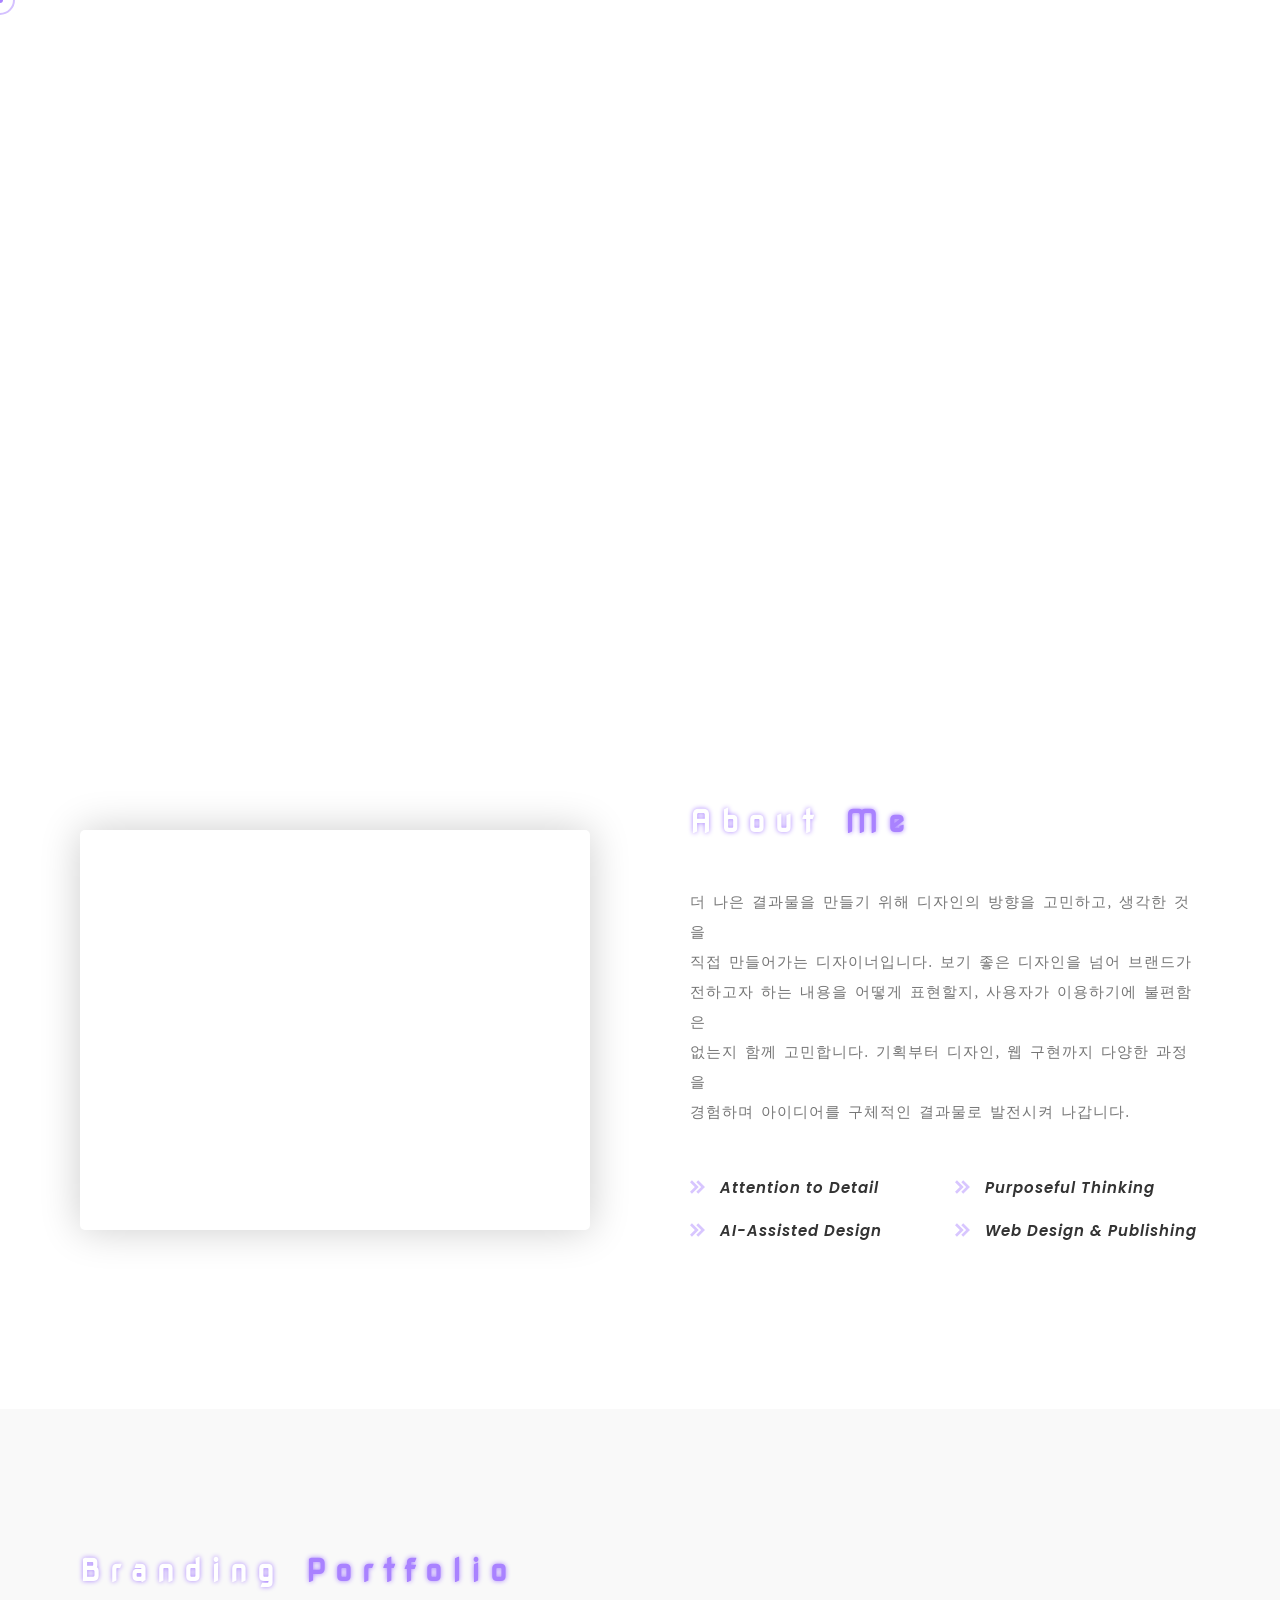
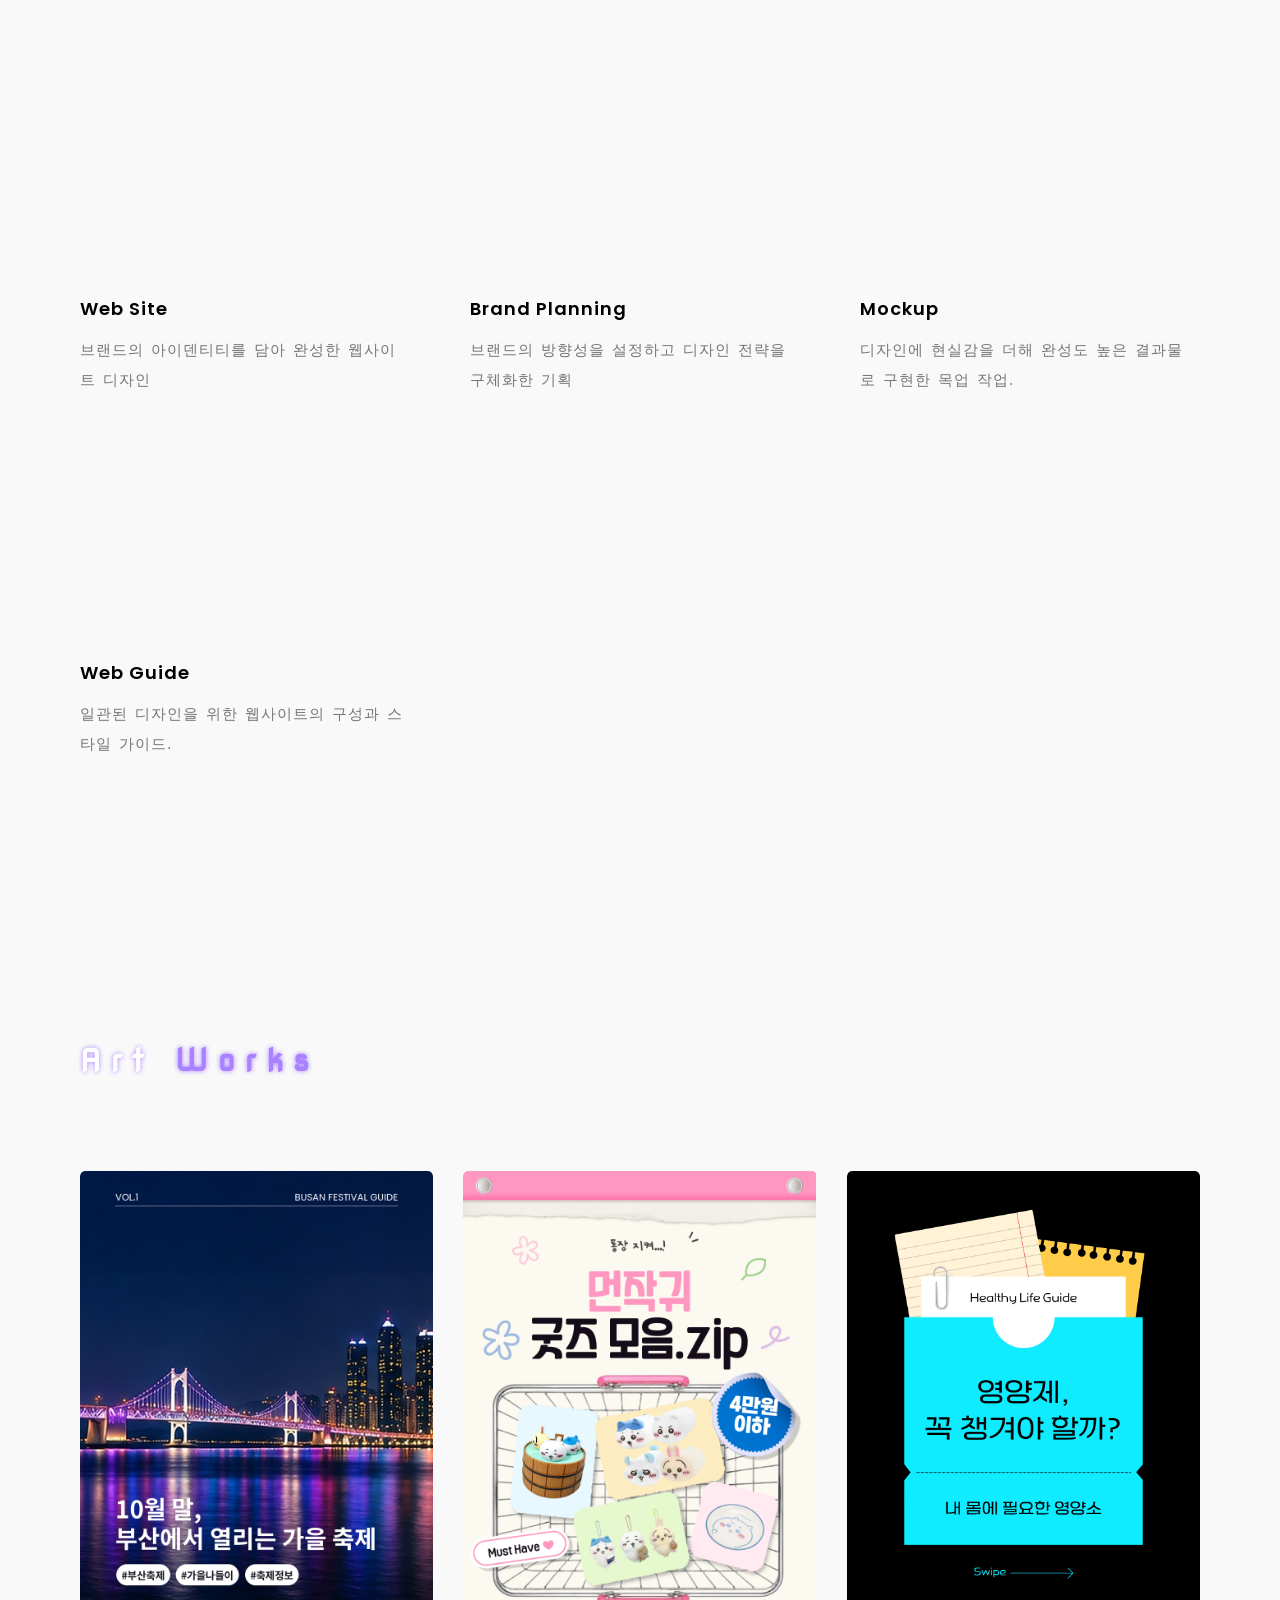
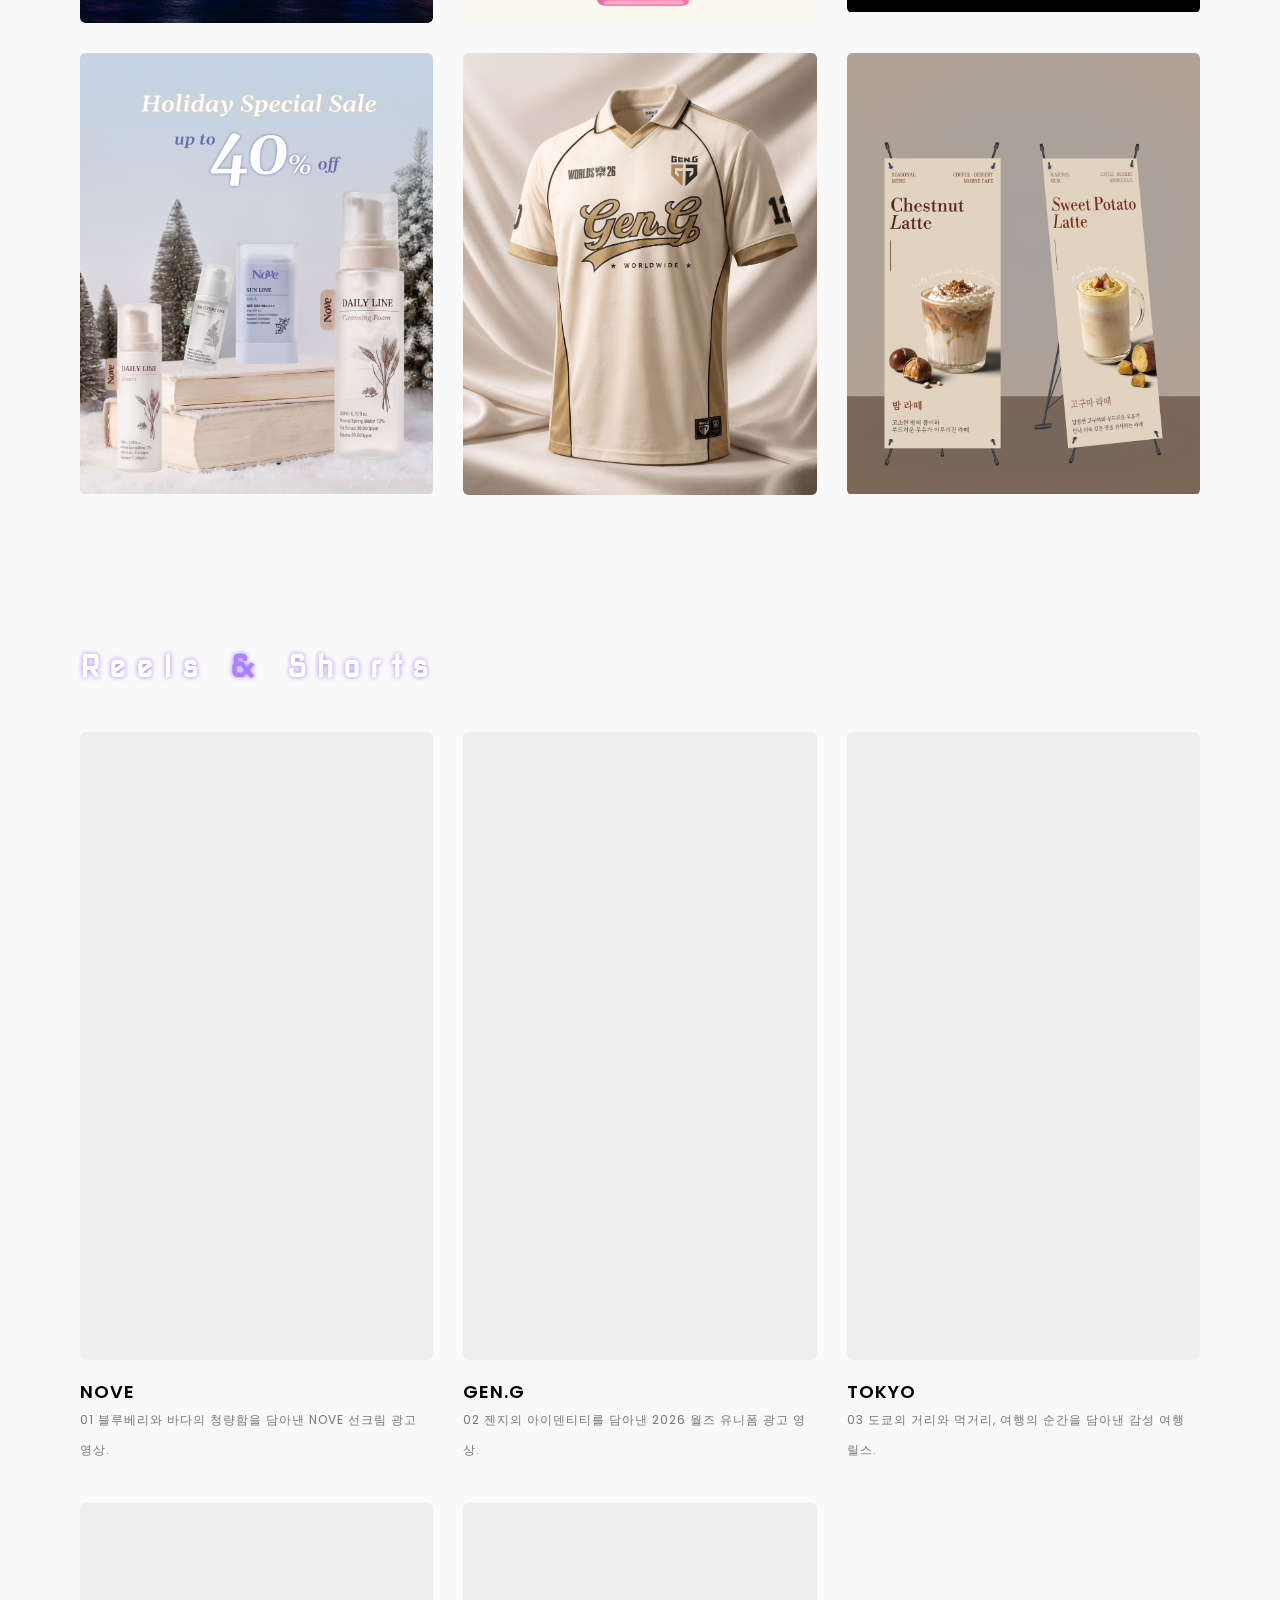
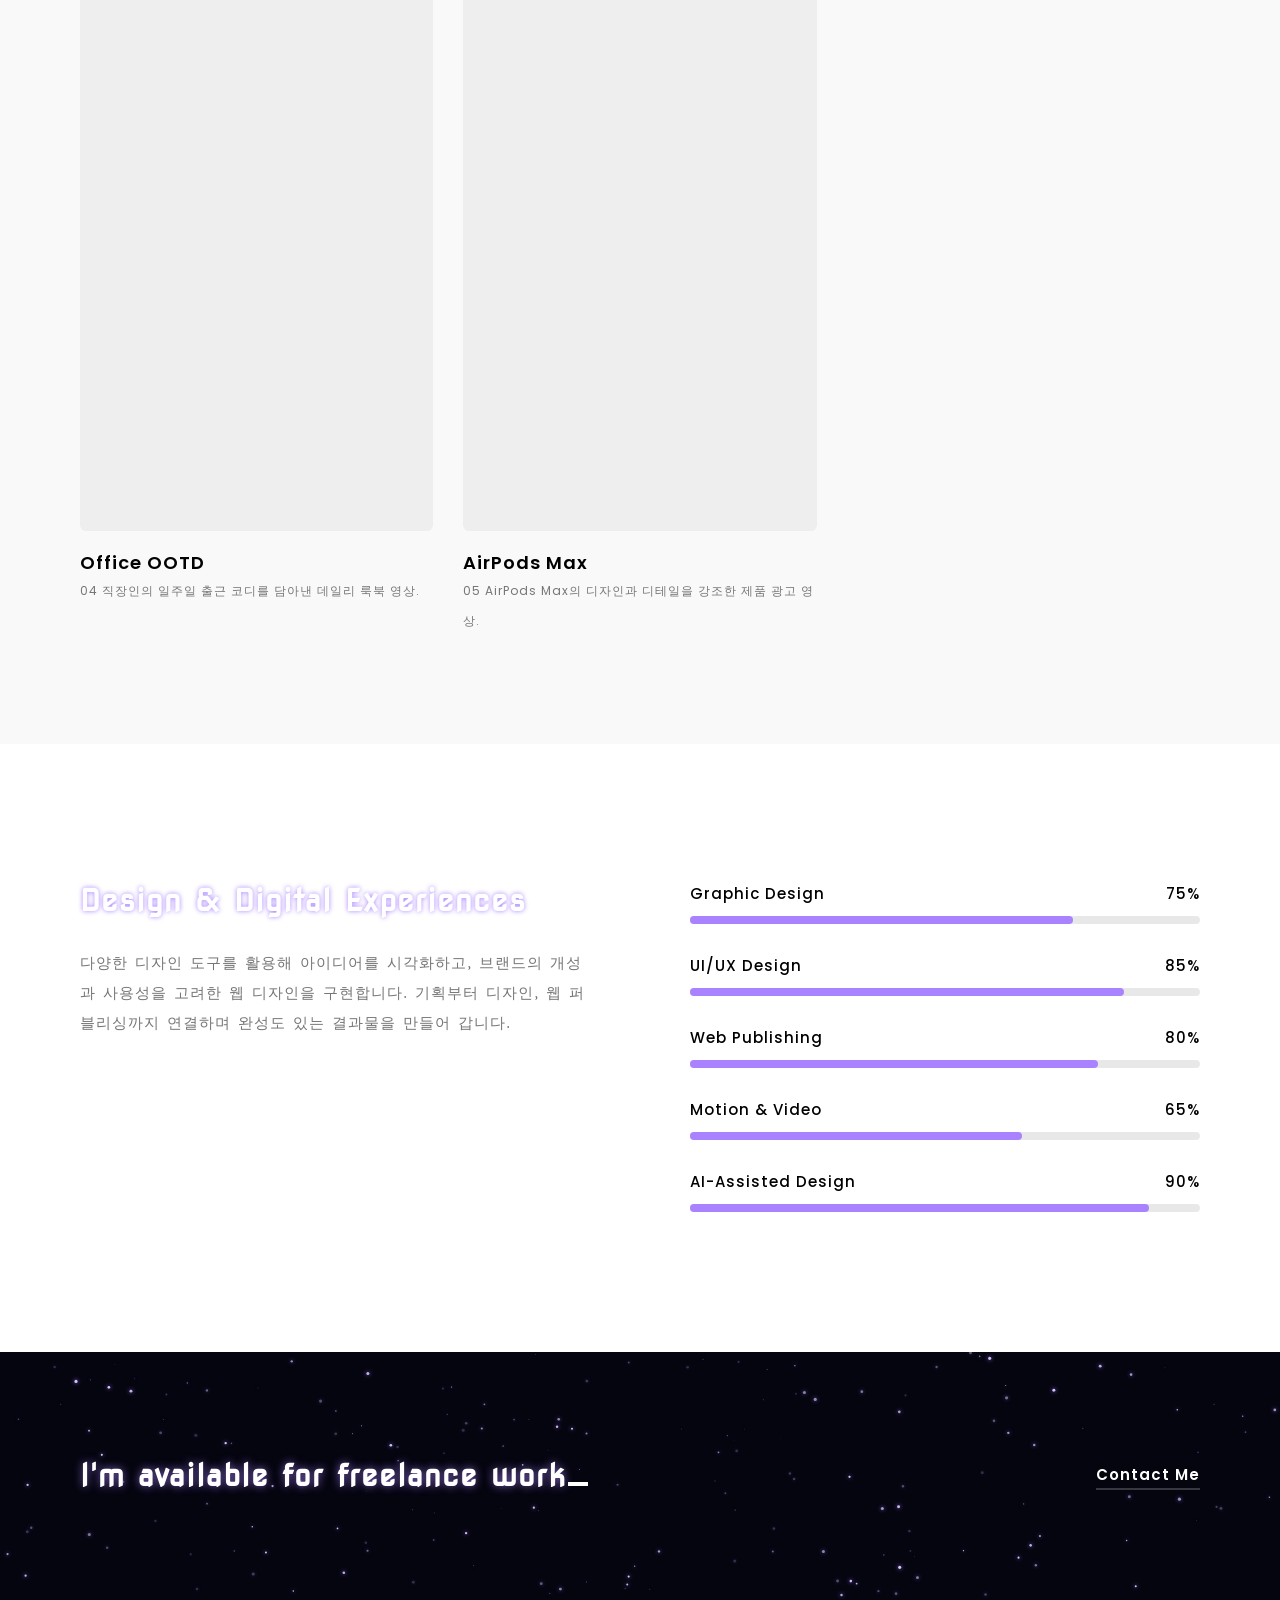
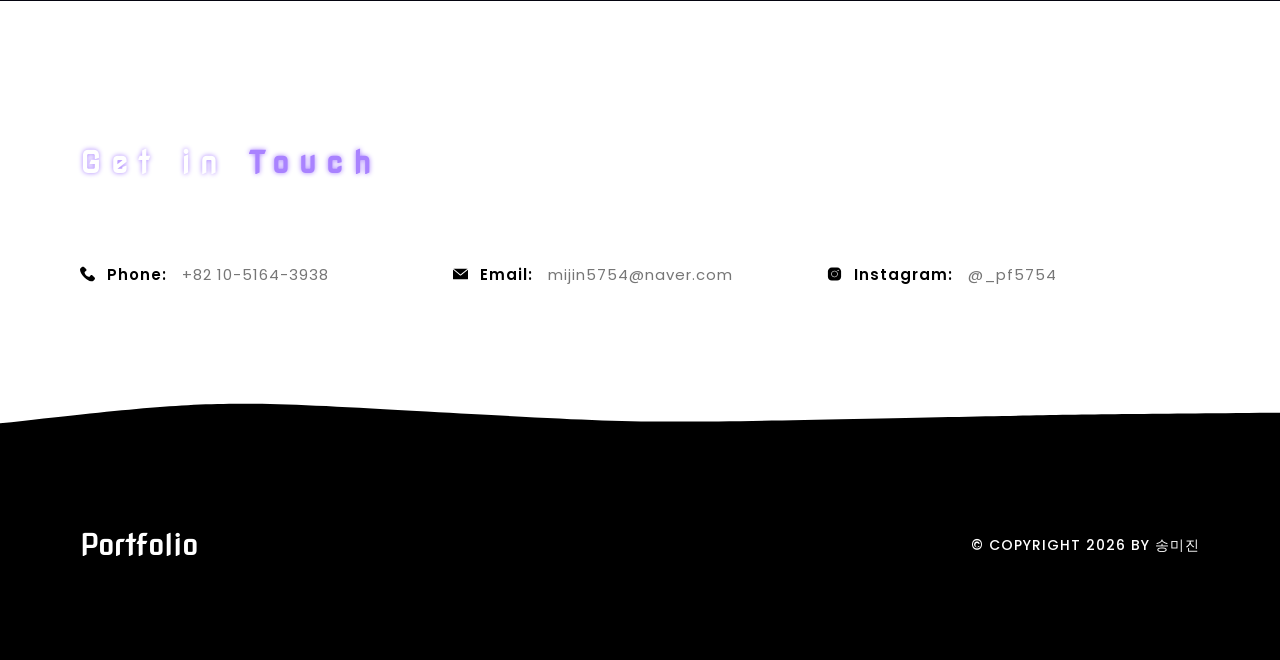
==== commit 61577a1c: "Add files via upload" ====
--- a/index.html
+++ b/index.html
@@ -596,8 +596,29 @@
 									</div>
 
 									<div class="video_info">
-										<h4>OFFICE OOTD</h4>
+										<h4>Office OOTD</h4>
 										<span>04 직장인의 일주일 출근 코디를 담아낸 데일리 룩북 영상.</span>
+
+									</div>
+								</div>
+							</div>
+
+							<!-- VIDEO 05 -->
+							<div class="video_item">
+								<div class="video_link">
+									<div class="video_thumb">
+										<video muted loop playsinline preload="metadata">
+											<source src="./img/reels/headphone.mp4" type="video/mp4">
+										</video>
+
+										<div class="video_overlay">
+											<span class="play_icon">▶</span>
+										</div>
+									</div>
+
+									<div class="video_info">
+										<h4>AirPods Max</h4>
+										<span>05 AirPods Max의 디자인과 디테일을 강조한 제품 광고 영상.</span>
 
 									</div>
 								</div>
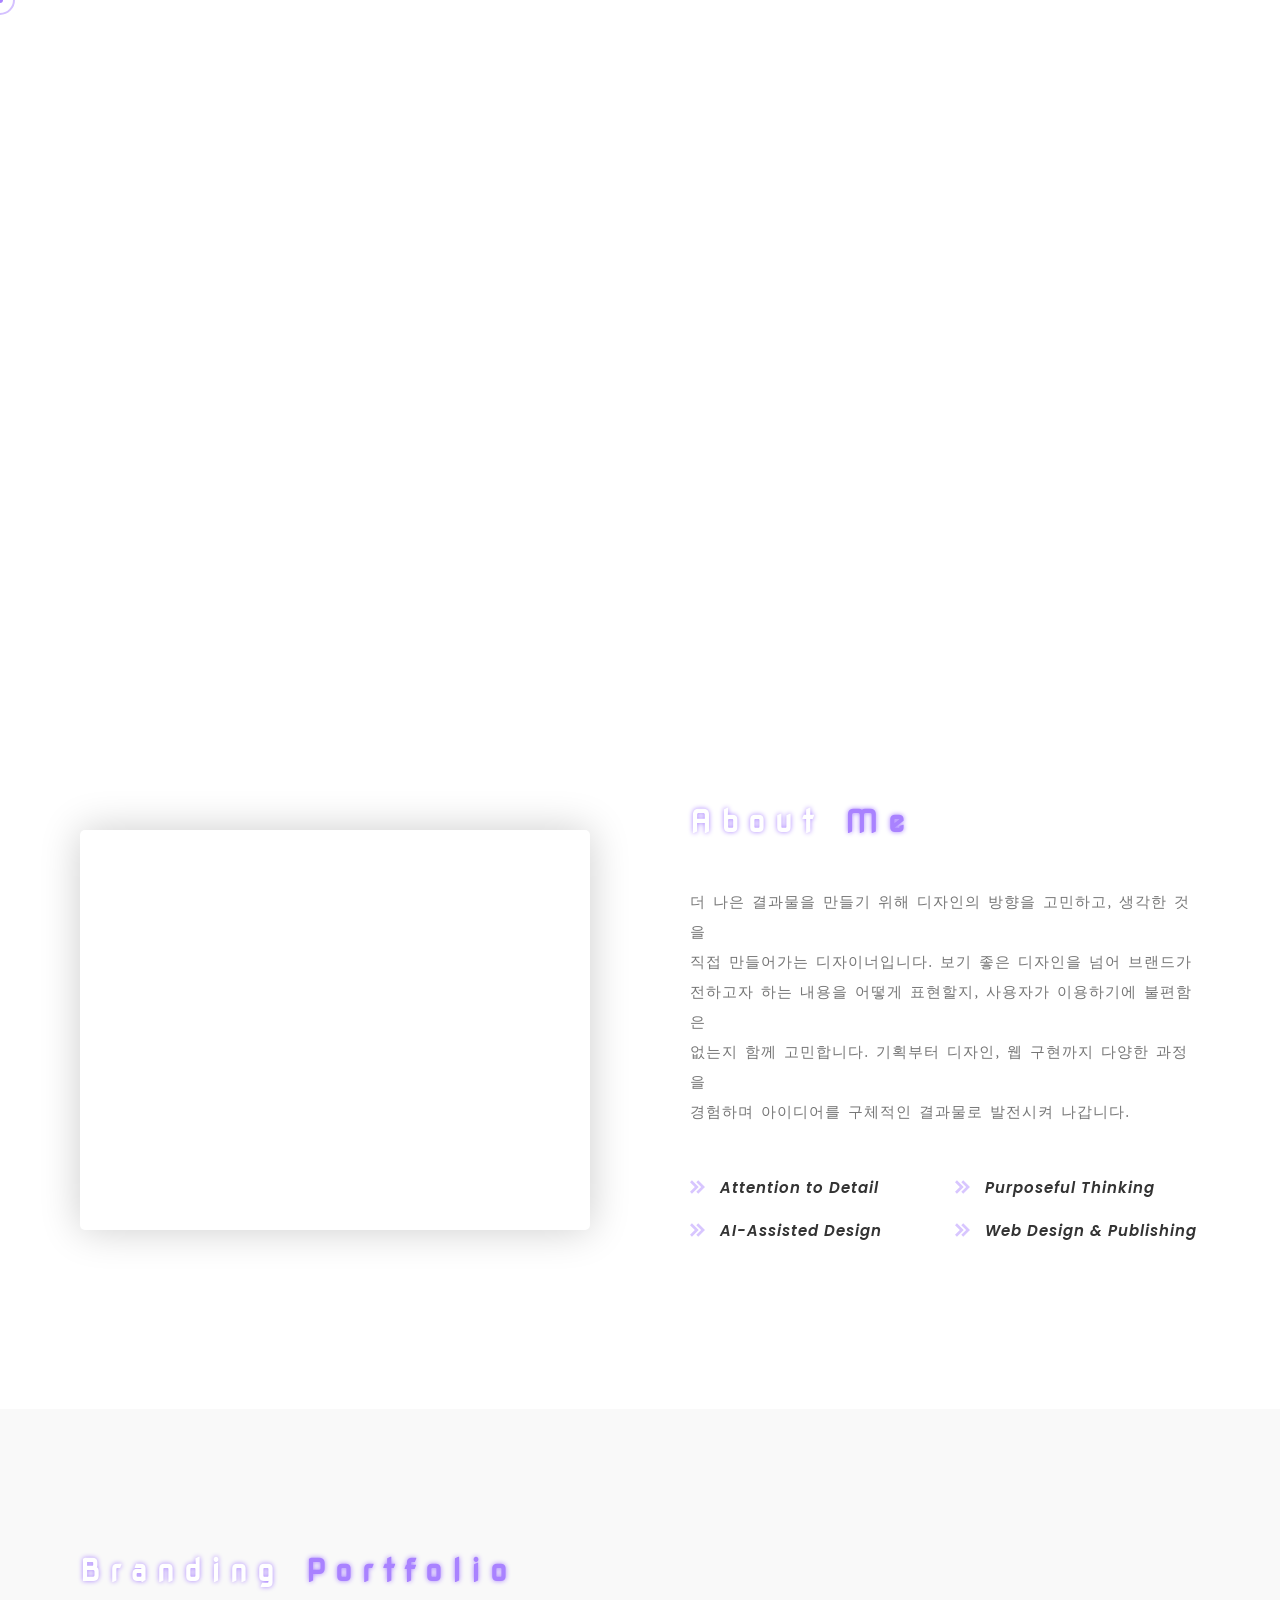
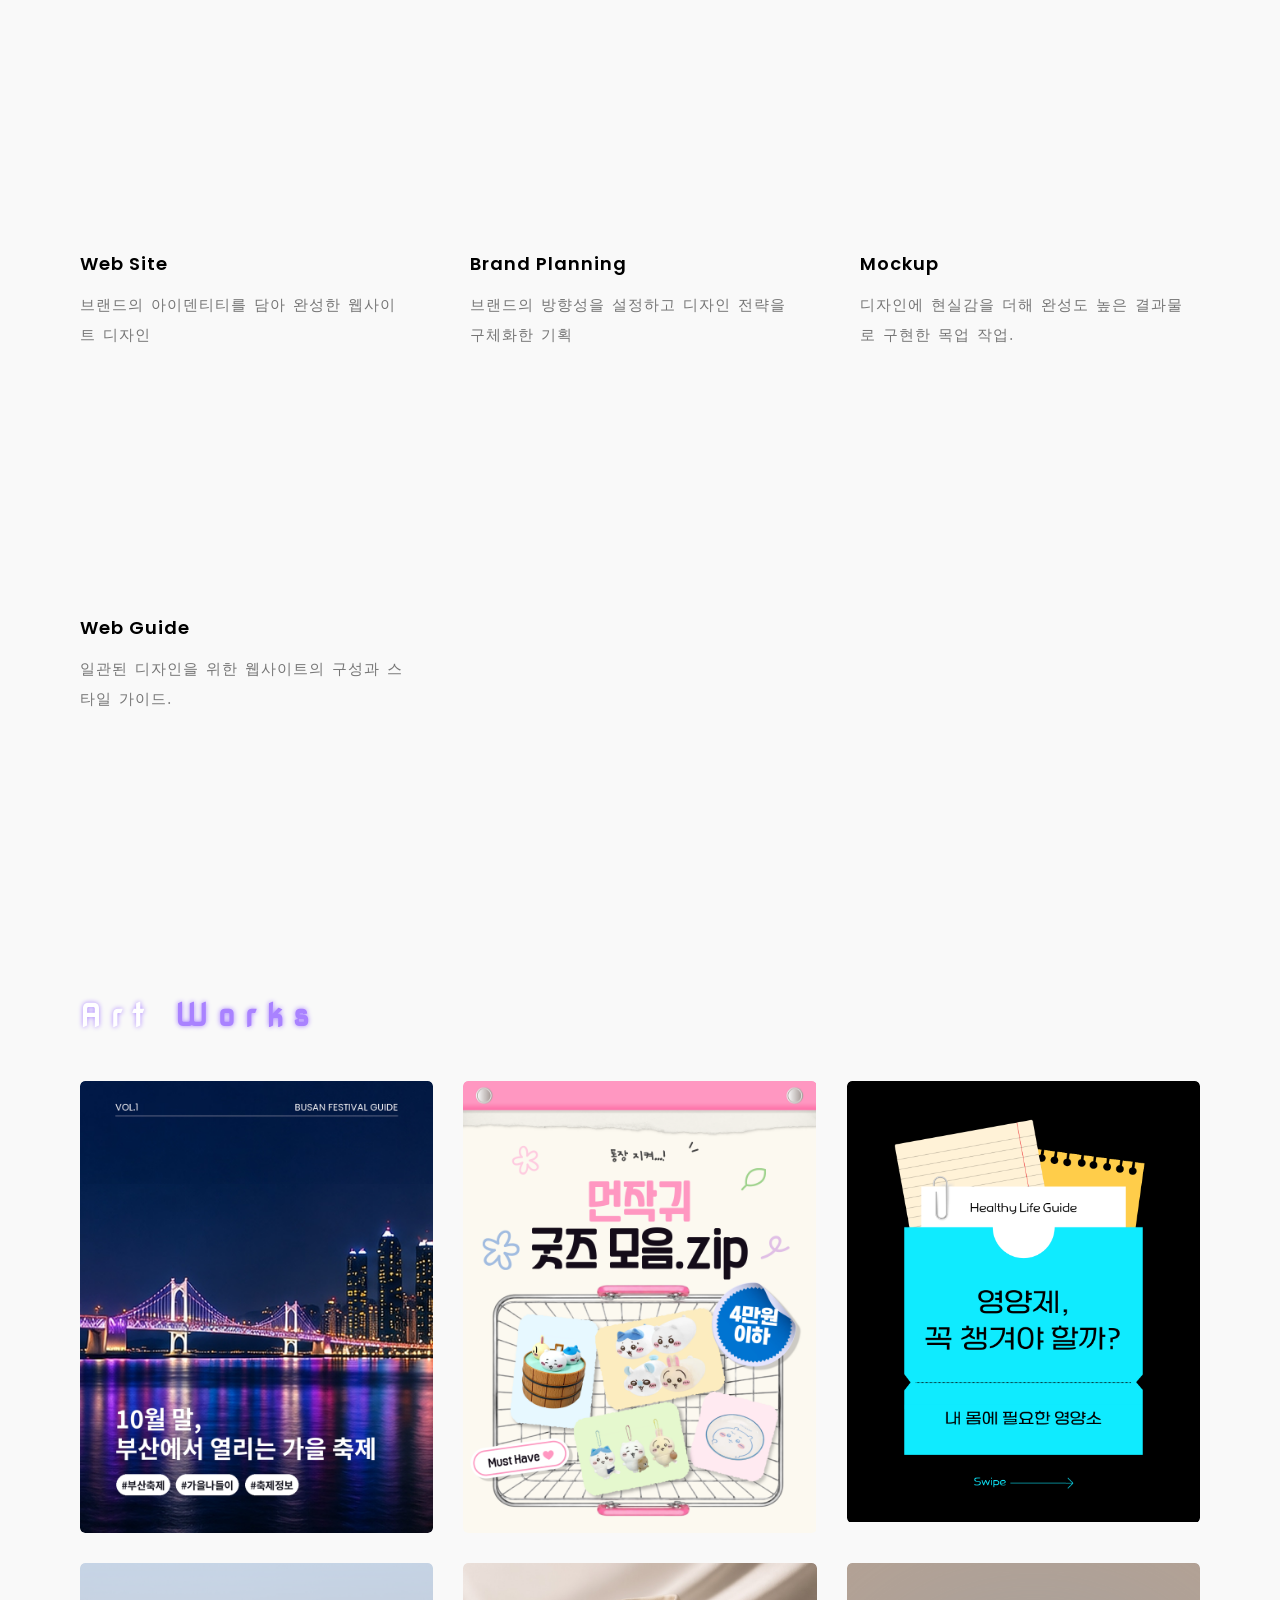
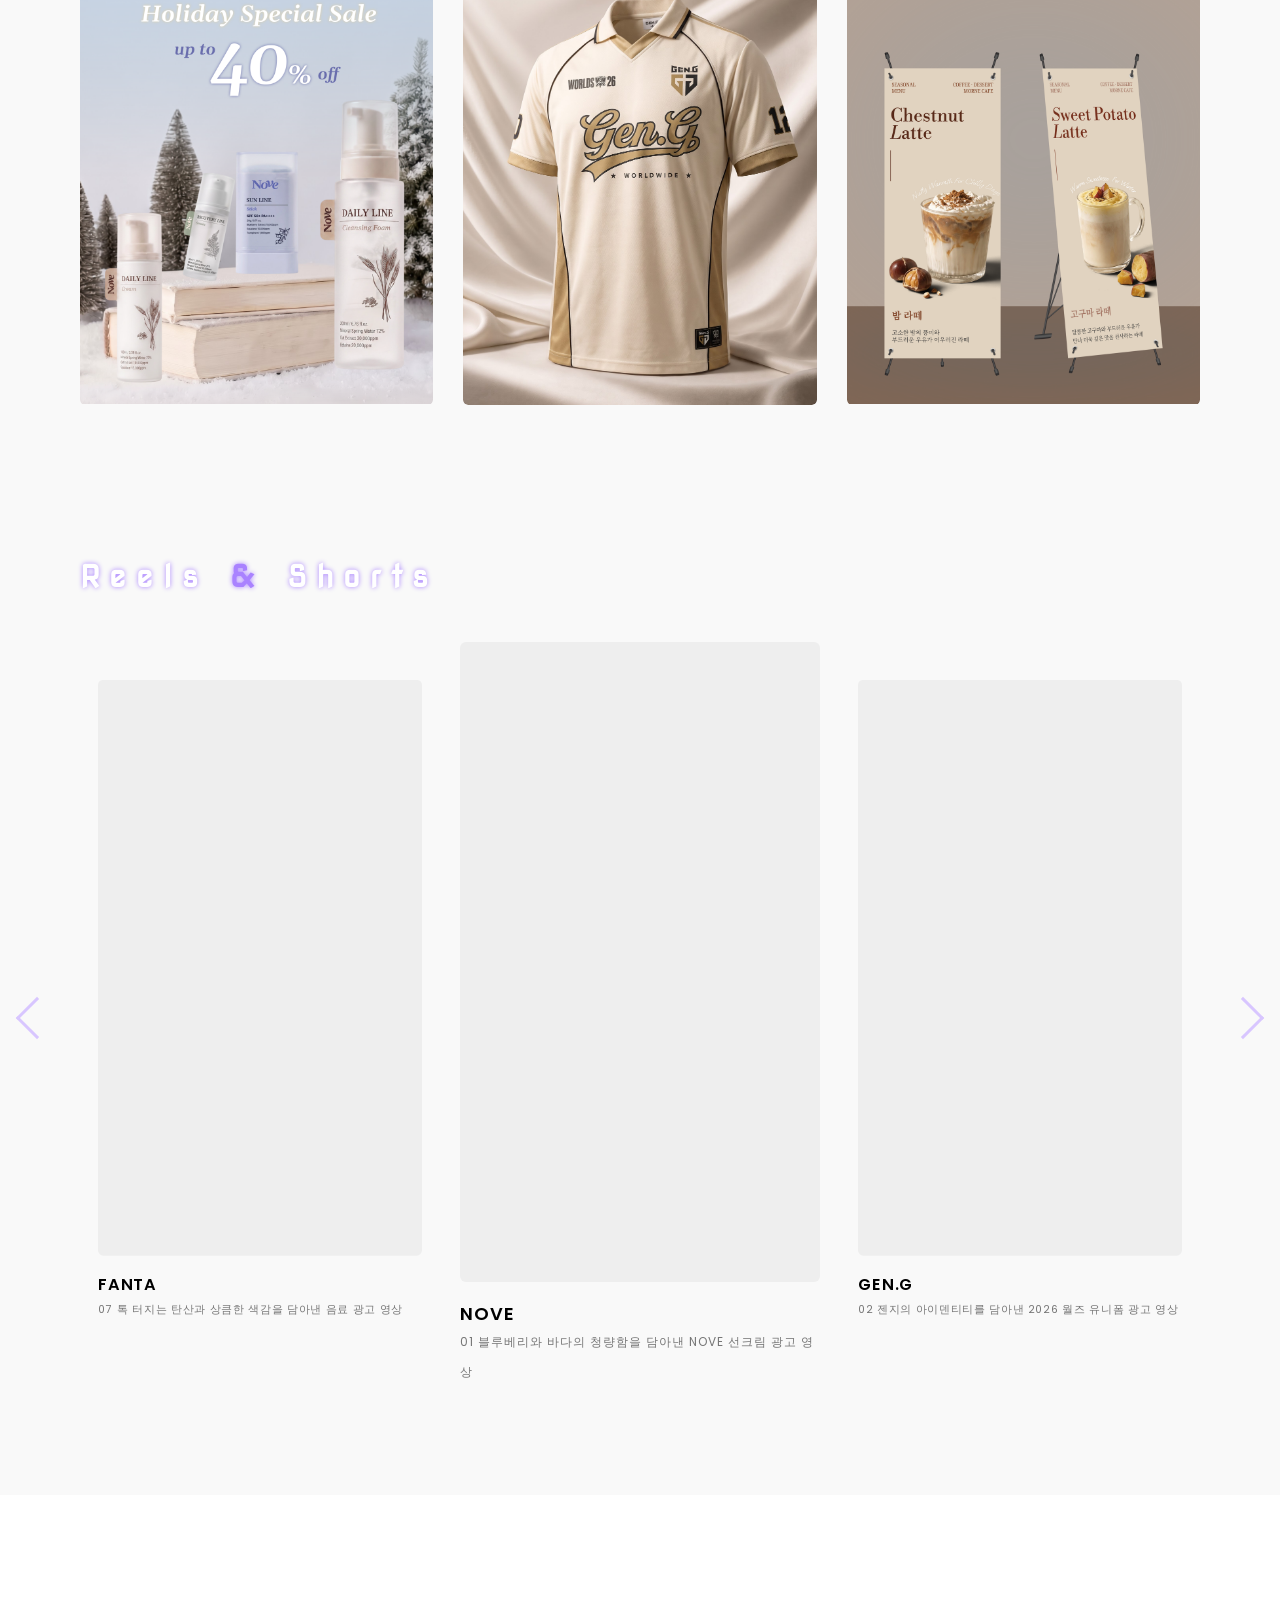
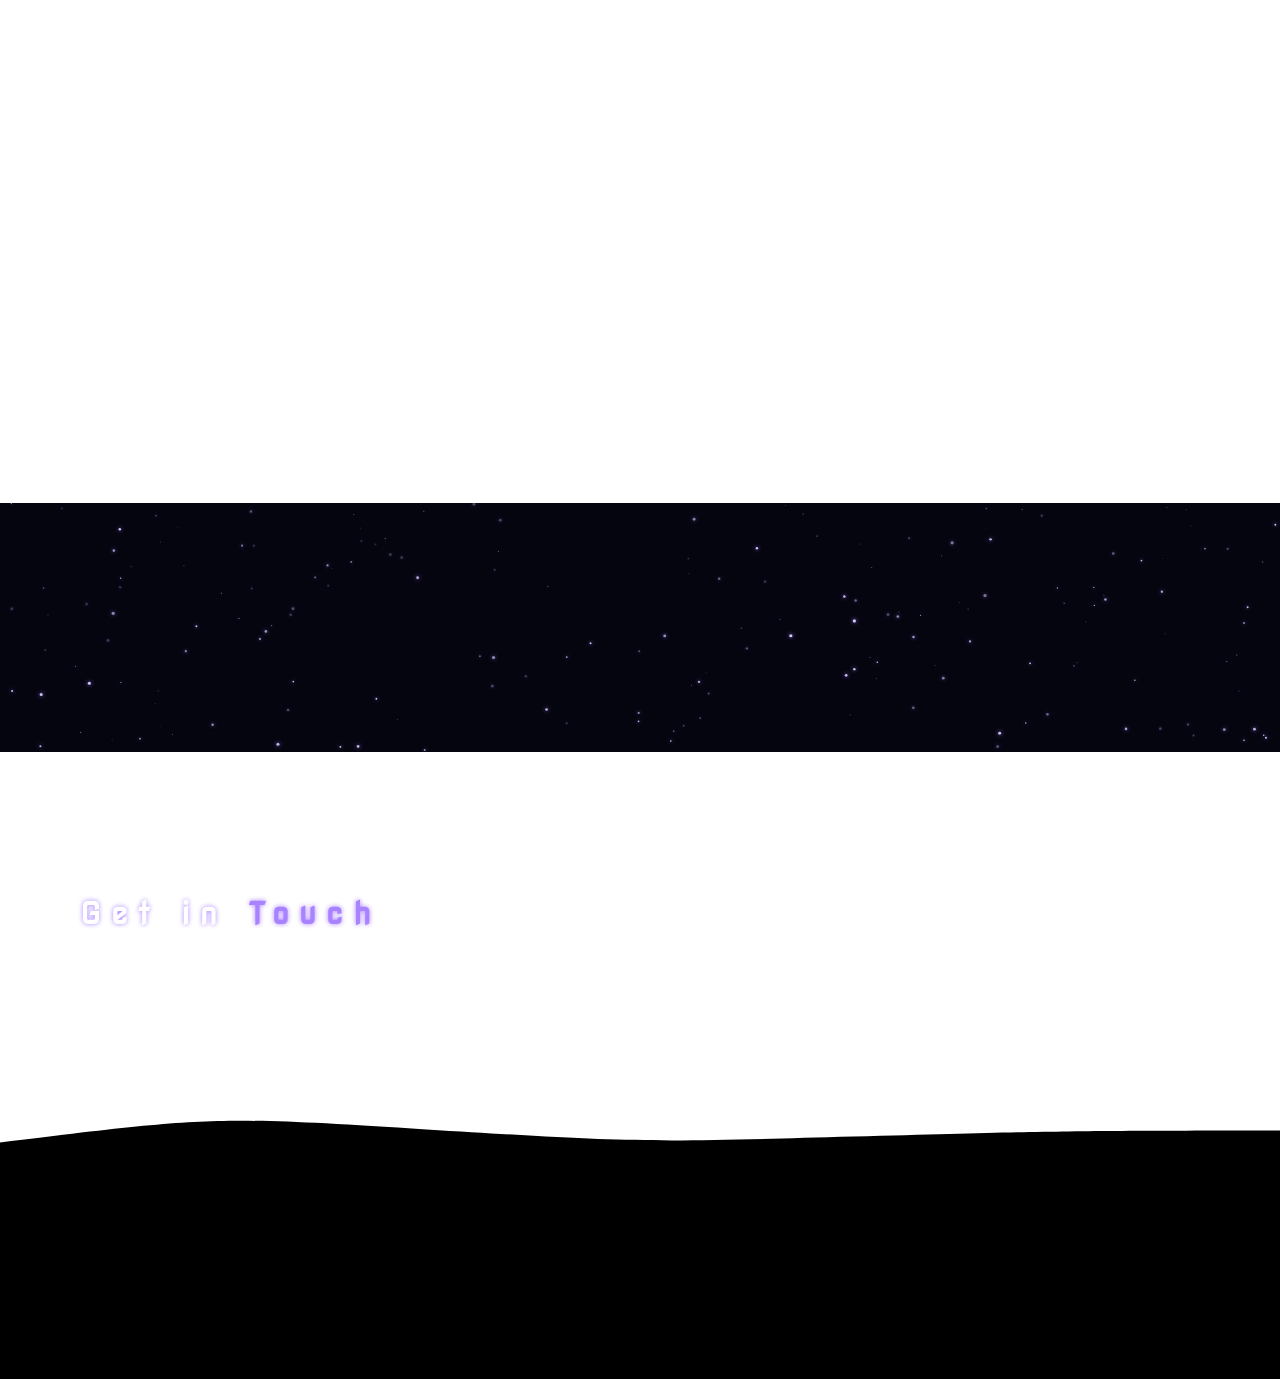
==== commit dcbc5e3c: "Add files via upload" ====
--- a/index.html
+++ b/index.html
@@ -512,160 +512,311 @@
 					<div class="artwork_video">
 
 						<!-- TITLE -->
-						<div class="grax_tm_title_holder">
-							<h3>Reels <span>&amp;</span> Shorts</h3>
-						</div>
-
-						<!-- VIDEO LIST -->
-						<div class="video_list">
-
-							<!-- VIDEO 01 -->
-							<div class="video_item">
-								<div class="video_link">
-									<div class="video_thumb">
-										<video muted loop playsinline preload="metadata">
-											<source src="./img/reels/nove.mp4" type="video/mp4">
-										</video>
-
-										<div class="video_overlay">
-											<span class="play_icon">▶</span>
-										</div>
-									</div>
-
-									<div class="video_info">
-										<h4>NOVE</h4>
-										<span>01 블루베리와 바다의 청량함을 담아낸 NOVE 선크림 광고 영상.</span>
-
-									</div>
-								</div>
+						<div class="reels_header">
+							<div class="grax_tm_title_holder">
+								<h3>Reels <span>&amp;</span> Shorts</h3>
 							</div>
-
-							<!-- VIDEO 02 -->
-							<div class="video_item">
-								<div class="video_link">
-									<div class="video_thumb">
-										<video muted loop playsinline preload="metadata">
-											<source src="./img/reels/uniform.mp4" type="video/mp4">
-										</video>
-
-										<div class="video_overlay">
-											<span class="play_icon">▶</span>
-										</div>
-									</div>
-
-									<div class="video_info">
-										<h4>GEN.G</h4>
-										<span>02 젠지의 아이덴티티를 담아낸 2026 월즈 유니폼 광고 영상.</span>
-
-									</div>
-								</div>
+						</div>
+
+						<!-- SLIDER AREA -->
+						<div class="reels_slider_area">
+
+							<!-- PREV -->
+							<button type="button" class="reels_prev" aria-label="이전 영상">
+								<span></span>
+							</button>
+
+							<!-- SWIPER -->
+							<div class="swiper reels_swiper">
+								<div class="swiper-wrapper video_list">
+
+									<!-- VIDEO 01 -->
+									<div class="swiper-slide video_item">
+										<div class="video_link">
+											<div class="video_thumb">
+												<video muted loop playsinline preload="metadata">
+													<source src="./img/reels/nove.mp4" type="video/mp4">
+												</video>
+												<div class="video_overlay">
+													<span class="play_icon">▶</span>
+												</div>
+											</div>
+											<div class="video_info">
+												<h4>NOVE</h4>
+												<span>01 블루베리와 바다의 청량함을 담아낸 NOVE 선크림 광고 영상</span>
+											</div>
+										</div>
+									</div>
+
+									<!-- VIDEO 02 -->
+									<div class="swiper-slide video_item">
+										<div class="video_link">
+											<div class="video_thumb">
+												<video muted loop playsinline preload="metadata">
+													<source src="./img/reels/uniform.mp4" type="video/mp4">
+												</video>
+												<div class="video_overlay">
+													<span class="play_icon">▶</span>
+												</div>
+											</div>
+											<div class="video_info">
+												<h4>GEN.G</h4>
+												<span>02 젠지의 아이덴티티를 담아낸 2026 월즈 유니폼 광고 영상</span>
+											</div>
+										</div>
+									</div>
+
+									<!-- VIDEO 03 -->
+									<div class="swiper-slide video_item">
+										<div class="video_link">
+											<div class="video_thumb">
+												<video muted loop playsinline preload="metadata">
+													<source src="./img/reels/tokyo.mp4" type="video/mp4">
+												</video>
+												<div class="video_overlay">
+													<span class="play_icon">▶</span>
+												</div>
+											</div>
+											<div class="video_info">
+												<h4>TOKYO</h4>
+												<span>03 도쿄의 거리와 먹거리, 여행의 순간을 담아낸 감성 여행 릴스</span>
+											</div>
+										</div>
+									</div>
+
+									<!-- VIDEO 04 -->
+									<div class="swiper-slide video_item">
+										<div class="video_link">
+											<div class="video_thumb">
+												<video muted loop playsinline preload="metadata">
+													<source src="./img/reels/lookbook.mp4" type="video/mp4">
+												</video>
+												<div class="video_overlay">
+													<span class="play_icon">▶</span>
+												</div>
+											</div>
+											<div class="video_info">
+												<h4>Office OOTD</h4>
+												<span>04 직장인의 일주일 출근 코디를 담아낸 데일리 룩북 영상</span>
+											</div>
+										</div>
+									</div>
+
+									<!-- VIDEO 05 -->
+									<div class="swiper-slide video_item">
+										<div class="video_link">
+											<div class="video_thumb">
+												<video muted loop playsinline preload="metadata">
+													<source src="./img/reels/headphone.mp4" type="video/mp4">
+												</video>
+												<div class="video_overlay">
+													<span class="play_icon">▶</span>
+												</div>
+											</div>
+											<div class="video_info">
+												<h4>AirPods Max</h4>
+												<span>05 AirPods Max의 디자인과 디테일을 강조한 제품 광고 영상</span>
+											</div>
+										</div>
+									</div>
+
+									<!-- VIDEO 06 -->
+									<div class="swiper-slide video_item">
+										<div class="video_link">
+											<div class="video_thumb">
+												<video muted loop playsinline preload="metadata">
+													<source src="./img/reels/creed.mp4" type="video/mp4">
+												</video>
+												<div class="video_overlay">
+													<span class="play_icon">▶</span>
+												</div>
+											</div>
+											<div class="video_info">
+												<h4>CREED AVENTUS</h4>
+												<span>06 크리드 어벤투스의 향과 분위기를 강조한 향수 광고 영상</span>
+											</div>
+										</div>
+									</div>
+
+									<!-- VIDEO 07 -->
+									<div class="swiper-slide video_item">
+										<div class="video_link">
+											<div class="video_thumb">
+												<video muted loop playsinline preload="metadata">
+													<source src="./img/reels/fanta.mp4" type="video/mp4">
+												</video>
+												<div class="video_overlay">
+													<span class="play_icon">▶</span>
+												</div>
+											</div>
+											<div class="video_info">
+												<h4>FANTA</h4>
+												<span>07 톡 터지는 탄산과 상큼한 색감을 담아낸 음료 광고 영상</span>
+											</div>
+										</div>
+									</div>
+
+								</div>
+								<!-- /SWIPER WRAPPER -->
 							</div>
-
-							<!-- VIDEO 03 -->
-							<div class="video_item">
-								<div class="video_link">
-									<div class="video_thumb">
-										<video muted loop playsinline preload="metadata">
-											<source src="./img/reels/tokyo.mp4" type="video/mp4">
-										</video>
-
-										<div class="video_overlay">
-											<span class="play_icon">▶</span>
-										</div>
-									</div>
-
-									<div class="video_info">
-										<h4>TOKYO</h4>
-										<span>03 도쿄의 거리와 먹거리, 여행의 순간을 담아낸 감성 여행 릴스.</span>
-
-									</div>
-								</div>
-							</div>
-
-							<!-- VIDEO 04 -->
-							<div class="video_item">
-								<div class="video_link">
-									<div class="video_thumb">
-										<video muted loop playsinline preload="metadata">
-											<source src="./img/reels/lookbook.mp4" type="video/mp4">
-										</video>
-
-										<div class="video_overlay">
-											<span class="play_icon">▶</span>
-										</div>
-									</div>
-
-									<div class="video_info">
-										<h4>Office OOTD</h4>
-										<span>04 직장인의 일주일 출근 코디를 담아낸 데일리 룩북 영상.</span>
-
-									</div>
-								</div>
-							</div>
-
-							<!-- VIDEO 05 -->
-							<div class="video_item">
-								<div class="video_link">
-									<div class="video_thumb">
-										<video muted loop playsinline preload="metadata">
-											<source src="./img/reels/headphone.mp4" type="video/mp4">
-										</video>
-
-										<div class="video_overlay">
-											<span class="play_icon">▶</span>
-										</div>
-									</div>
-
-									<div class="video_info">
-										<h4>AirPods Max</h4>
-										<span>05 AirPods Max의 디자인과 디테일을 강조한 제품 광고 영상.</span>
-
-									</div>
-								</div>
-							</div>
-
-						</div>
+							<!-- /SWIPER -->
+
+							<!-- NEXT -->
+							<button type="button" class="reels_next" aria-label="다음 영상">
+								<span></span>
+							</button>
+
+						</div>
+						<!-- /SLIDER AREA -->
+
 					</div>
 					<!-- /REELS & SHORTS -->
 
-					<!-- VIDEO PLAY SCRIPT -->
-					<script>
-						document.querySelectorAll('#artwork .video_thumb').forEach(function (thumb) {
-							const video = thumb.querySelector('video');
-							const playIcon = thumb.querySelector('.play_icon');
-
-							if (!video) return;
-
-							thumb.style.cursor = 'pointer';
-
-							thumb.addEventListener('click', function () {
-								if (video.paused) {
-									video.play().then(function () {
-										thumb.classList.add('is-playing');
-										if (playIcon) playIcon.textContent = 'Ⅱ';
-									}).catch(function (error) {
-										console.error('영상 재생에 실패했습니다:', error);
-									});
+
+					<!-- 기존 ARTWORK 영역 닫기 -->
+				</div>
+			</div>
+		</div>
+
+
+
+		<!-- SWIPER LIBRARY -->
+		<link rel="stylesheet" href="https://cdn.jsdelivr.net/npm/swiper@11/swiper-bundle.min.css">
+		<script src="https://cdn.jsdelivr.net/npm/swiper@11/swiper-bundle.min.js"></script>
+
+
+		<!-- REELS SWIPER + VIDEO PLAY -->
+		<script>
+			document.addEventListener('DOMContentLoaded', function () {
+
+				const swiperEl = document.querySelector('#artwork .reels_swiper');
+				if (!swiperEl || typeof Swiper === 'undefined') return;
+
+				// 모든 영상 일시정지
+				function pauseAllVideos() {
+					swiperEl.querySelectorAll('.video_thumb').forEach(function (thumb) {
+						const video = thumb.querySelector('video');
+						const icon = thumb.querySelector('.play_icon');
+
+						if (video) video.pause();
+
+						thumb.classList.remove('is-playing');
+
+						if (icon) {
+							icon.textContent = '▶';
+						}
+					});
+				}
+
+				// SWIPER 설정
+				const reelsSwiper = new Swiper(swiperEl, {
+					slidesPerView: 3,
+					slidesPerGroup: 1,
+					centeredSlides: true,
+					loop: true,
+					spaceBetween: 20,
+					speed: 500,
+					slideToClickedSlide: false,
+
+					navigation: {
+						nextEl: '#artwork .reels_next',
+						prevEl: '#artwork .reels_prev'
+					},
+
+					breakpoints: {
+						0: {
+							slidesPerView: 1,
+							spaceBetween: 15
+						},
+						481: {
+							slidesPerView: 2,
+							spaceBetween: 15
+						},
+						769: {
+							slidesPerView: 3,
+							spaceBetween: 20
+						}
+					},
+
+					on: {
+						slideChangeTransitionStart: function () {
+							pauseAllVideos();
+						}
+					}
+				});
+
+				// 영상 클릭 이벤트
+				swiperEl.querySelectorAll('.video_thumb').forEach(function (thumb) {
+
+					const video = thumb.querySelector('video');
+					const icon = thumb.querySelector('.play_icon');
+
+					if (!video) return;
+
+					thumb.addEventListener('click', function () {
+
+						const slide = thumb.closest('.swiper-slide');
+						if (!slide) return;
+
+						// 양옆 영상 클릭 시 가운데로 이동
+						if (!slide.classList.contains('swiper-slide-active')) {
+
+							const slides = Array.from(reelsSwiper.slides);
+							const clickedIndex = slides.indexOf(slide);
+
+							if (clickedIndex !== -1) {
+								reelsSwiper.slideTo(clickedIndex);
+							}
+
+							return;
+						}
+
+						// 가운데 영상만 재생
+						if (video.paused) {
+
+							pauseAllVideos();
+
+							video.play().then(function () {
+
+								if (slide.classList.contains('swiper-slide-active')) {
+									thumb.classList.add('is-playing');
+
+									if (icon) {
+										icon.textContent = 'Ⅱ';
+									}
 								} else {
 									video.pause();
-									thumb.classList.remove('is-playing');
-									if (playIcon) playIcon.textContent = '▶';
 								}
+
+							}).catch(function (error) {
+								console.error('영상 재생 실패:', error);
 							});
 
-							video.addEventListener('ended', function () {
-								thumb.classList.remove('is-playing');
-								if (playIcon) playIcon.textContent = '▶';
-							});
-						});
-					</script>
-
-
-				</div>
-			</div>
-		</div>
+						} else {
+
+							video.pause();
+							thumb.classList.remove('is-playing');
+
+							if (icon) {
+								icon.textContent = '▶';
+							}
+						}
+					});
+
+					video.addEventListener('ended', function () {
+						thumb.classList.remove('is-playing');
+
+						if (icon) {
+							icon.textContent = '▶';
+						}
+					});
+
+				});
+
+			});
+		</script>
+
 		<!-- ARTWORK -->
-
 
 
 
@@ -677,7 +828,8 @@
 				<div class="part_inner">
 					<div class="left wow fadeInLeft" data-wow-duration="1.5s">
 						<h3>Design & Digital Experiences</h3>
-						<p>다양한 디자인 도구를 활용해 아이디어를 시각화하고, 브랜드의 개성과 사용성을 고려한 웹 디자인을 구현합니다. 기획부터 디자인, 웹 퍼블리싱까지 연결하며 완성도 있는
+						<p>다양한 디자인 도구를 활용해 아이디어를 시각화하고, 브랜드의 개성과 사용성을 고려한 웹 디자인을 구현합니다. 기획부터 디자인, 웹 퍼블리싱까지 연결하며 완성도
+							있는
 							결과물을 만들어 갑니다.</p>
 					</div>
 					<div class="right wow fadeInLeft" data-wow-duration="1.5s" data-wow-delay=".2s">
--- a/css/style.css
+++ b/css/style.css
@@ -30,7 +30,8 @@
 	padding: 0px;
 	margin: 0px
 }
-body{
+
+body {
 	font-family: "Nova Square", sans-serif;
 	font-size: 15px;
 	line-height: 30px;
@@ -40,234 +41,289 @@
 	background-color: #fff;
 	color: #767676;
 }
-svg{
+
+svg {
 	fill: currentcolor;
 	width: 15px;
 	height: 15px;
 }
-img.svg{
+
+img.svg {
 	width: 15px;
 	height: 15px;
 }
-::-webkit-input-placeholder { /* WebKit, Blink, Edge */
-    color: #6f6f6f;
-}
-:-moz-placeholder { /* Mozilla Firefox 4 to 18 */
-   color: #6f6f6f;
-   opacity:  1;
-}
-::-moz-placeholder { /* Mozilla Firefox 19+ */
-   color: #6f6f6f;
-   opacity:  1;
-}
-:-ms-input-placeholder { /* Internet Explorer 10-11 */
-   color: #6f6f6f;
-}
-::-ms-input-placeholder { /* Microsoft Edge */
-   color: #6f6f6f;
-}
-
-::placeholder { /* Most modern browsers support this now. */
-   color: #6f6f6f;
-}
-
-.container{
+
+::-webkit-input-placeholder {
+	/* WebKit, Blink, Edge */
+	color: #6f6f6f;
+}
+
+:-moz-placeholder {
+	/* Mozilla Firefox 4 to 18 */
+	color: #6f6f6f;
+	opacity: 1;
+}
+
+::-moz-placeholder {
+	/* Mozilla Firefox 19+ */
+	color: #6f6f6f;
+	opacity: 1;
+}
+
+:-ms-input-placeholder {
+	/* Internet Explorer 10-11 */
+	color: #6f6f6f;
+}
+
+::-ms-input-placeholder {
+	/* Microsoft Edge */
+	color: #6f6f6f;
+}
+
+::placeholder {
+	/* Most modern browsers support this now. */
+	color: #6f6f6f;
+}
+
+.container {
 	max-width: 1200px;
-	width:100%;
+	width: 100%;
 	margin-left: auto;
 	margin-right: auto;
-	height:auto;
-	padding:0px 40px;
-	position:relative;
-	clear:both;
-}
-h1, h2, h3{
-	font-weight:500;
+	height: auto;
+	padding: 0px 40px;
+	position: relative;
+	clear: both;
+}
+
+h1,
+h2,
+h3 {
+	font-weight: 500;
 	line-height: 1.4;
 	font-family: "Nova Square", sans-serif;
 	color: #fff;
 	text-shadow: 0 0 5px #A982FF;
 }
 
-h4, h5, h6{
-	font-weight:500;
+h4,
+h5,
+h6 {
+	font-weight: 500;
 	line-height: 1.4;
 	font-family: "Nova Square", sans-serif;
 	color: #000;
 }
 
-h1 { font-size: 45px; }
-h2 { font-size: 36px; }
-h3 { font-size: 30px; }
-h4 { font-size: 24px; }
-h5 { font-size: 20px; }
-h6 { font-size: 16px; }
-
-.grax_tm_all_wrap{
-	width: 100%;
-	height: auto;
-	clear: both;
-	float: left;
-	position: relative;
-}
+h1 {
+	font-size: 45px;
+}
+
+h2 {
+	font-size: 36px;
+}
+
+h3 {
+	font-size: 30px;
+}
+
+h4 {
+	font-size: 24px;
+}
+
+h5 {
+	font-size: 20px;
+}
+
+h6 {
+	font-size: 16px;
+}
+
+.grax_tm_all_wrap {
+	width: 100%;
+	height: auto;
+	clear: both;
+	float: left;
+	position: relative;
+}
+
 .grax_tm_all_wrap,
-.grax_tm_all_wrap *{
-	-webkit-box-sizing: border-box; /* Safari/Chrome, other WebKit */
-	   -moz-box-sizing: border-box; /* Firefox, other Gecko */
-			box-sizing: border-box; /* Opera/IE 8+ */
-}
-.grax_tm_section{
-	width: 100%;
-	height: auto;
-	clear: both;
-	float: left;
-}
+.grax_tm_all_wrap * {
+	-webkit-box-sizing: border-box;
+	/* Safari/Chrome, other WebKit */
+	-moz-box-sizing: border-box;
+	/* Firefox, other Gecko */
+	box-sizing: border-box;
+	/* Opera/IE 8+ */
+}
+
+.grax_tm_section {
+	width: 100%;
+	height: auto;
+	clear: both;
+	float: left;
+}
+
 #preloader {
-    position: fixed;
-    left: 0;
-    top: 0;
-    height: 100vh;
-    width: 100%;
-    z-index: 99999;
-    display: flex;
-}
+	position: fixed;
+	left: 0;
+	top: 0;
+	height: 100vh;
+	width: 100%;
+	z-index: 99999;
+	display: flex;
+}
+
 #preloader:before,
-#preloader:after{
-    content: '';
-    position: absolute;
-    left: 0;
-    top: 0;
-    width: 50%;
-    height: 100%;
-    z-index: -1;
-    background-color: #fff;
-    -webkit-transition: all 0.3s ease 0s;
-    -o-transition: all 0.3s ease 0s;
-    transition: all 0.3s ease 0s;
-}
-#preloader:after{
-    left: auto;
-    right: 0;
-}
-#preloader .loader_line{
-    margin: auto;
-    width: 1px;
-    height: 250px;
-    position: relative;
-    overflow: hidden;
-    -webkit-transition: all 0.8s ease 0s;
-    -o-transition: all 0.8s ease 0s;
-    transition: all 0.8s ease 0s;
-}
-.loader_line:before{
-    content: '';
-    position: absolute;
-    left: 0;
-    top: 50%;
-    width: 1px;
-    height: 0%;
-    -webkit-transform: translateY(-50%);
-    -ms-transform: translateY(-50%);
-    -o-transform: translateY(-50%);
-    transform: translateY(-50%);
-    background-color: #000;
-    -webkit-animation: lineheight 1000ms ease-in-out 0s forwards;
-    -o-animation: lineheight 1000ms ease-in-out 0s forwards;
-    animation: lineheight 1000ms ease-in-out 0s forwards;
-}
-.loader_line:after{
-    content: '';
-    position: absolute;
-    left: 0;
-    top: 0;
-    width: 1px;
-    height: 100%;
-    background-color: #C8C8C8;
-    -webkit-transform: translateY(-100%);
-    -ms-transform: translateY(-100%);
-    -o-transform: translateY(-100%);
-    transform: translateY(-100%);
-    -webkit-animation: lineround 1200ms linear 0s infinite;
-    -o-animation: lineround 1200ms linear 0s infinite;
-    animation: lineround 1200ms linear 0s infinite;
-    animation-delay: 1000ms;
-}
-
-@keyframes lineheight{
-    0%{
-        height: 0%;
-    }
-    100%{
-        height: 100%;
-    }
-}
-
-@keyframes lineround{
-    0%{
-        -webkit-transform: translateY(-100%);
-        -ms-transform: translateY(-100%);
-        -o-transform: translateY(-100%);
-        transform: translateY(-100%);
-    }
-    100%{
-        -webkit-transform: translateY(200%);
-        -ms-transform: translateY(200%);
-        -o-transform: translateY(200%);
-        transform: translateY(200%);
-    }
+#preloader:after {
+	content: '';
+	position: absolute;
+	left: 0;
+	top: 0;
+	width: 50%;
+	height: 100%;
+	z-index: -1;
+	background-color: #fff;
+	-webkit-transition: all 0.3s ease 0s;
+	-o-transition: all 0.3s ease 0s;
+	transition: all 0.3s ease 0s;
+}
+
+#preloader:after {
+	left: auto;
+	right: 0;
+}
+
+#preloader .loader_line {
+	margin: auto;
+	width: 1px;
+	height: 250px;
+	position: relative;
+	overflow: hidden;
+	-webkit-transition: all 0.8s ease 0s;
+	-o-transition: all 0.8s ease 0s;
+	transition: all 0.8s ease 0s;
+}
+
+.loader_line:before {
+	content: '';
+	position: absolute;
+	left: 0;
+	top: 50%;
+	width: 1px;
+	height: 0%;
+	-webkit-transform: translateY(-50%);
+	-ms-transform: translateY(-50%);
+	-o-transform: translateY(-50%);
+	transform: translateY(-50%);
+	background-color: #000;
+	-webkit-animation: lineheight 1000ms ease-in-out 0s forwards;
+	-o-animation: lineheight 1000ms ease-in-out 0s forwards;
+	animation: lineheight 1000ms ease-in-out 0s forwards;
+}
+
+.loader_line:after {
+	content: '';
+	position: absolute;
+	left: 0;
+	top: 0;
+	width: 1px;
+	height: 100%;
+	background-color: #C8C8C8;
+	-webkit-transform: translateY(-100%);
+	-ms-transform: translateY(-100%);
+	-o-transform: translateY(-100%);
+	transform: translateY(-100%);
+	-webkit-animation: lineround 1200ms linear 0s infinite;
+	-o-animation: lineround 1200ms linear 0s infinite;
+	animation: lineround 1200ms linear 0s infinite;
+	animation-delay: 1000ms;
+}
+
+@keyframes lineheight {
+	0% {
+		height: 0%;
+	}
+
+	100% {
+		height: 100%;
+	}
+}
+
+@keyframes lineround {
+	0% {
+		-webkit-transform: translateY(-100%);
+		-ms-transform: translateY(-100%);
+		-o-transform: translateY(-100%);
+		transform: translateY(-100%);
+	}
+
+	100% {
+		-webkit-transform: translateY(200%);
+		-ms-transform: translateY(200%);
+		-o-transform: translateY(200%);
+		transform: translateY(200%);
+	}
 }
 
 /*hiding all*/
-.preloaded .loader_line:after{
-    opacity: 0;
-}
-.preloaded  .loader_line{
-    opacity: 0;
-    height: 100%!important;
-}
+.preloaded .loader_line:after {
+	opacity: 0;
+}
+
+.preloaded .loader_line {
+	opacity: 0;
+	height: 100% !important;
+}
+
 .preloaded:before,
-.preloaded:after{
-    -webkit-animation: preloadedzero 300ms ease-in-out 500ms forwards;
-    -o-animation: preloadedzero 300ms ease-in-out 500ms forwards;
-    animation: preloadedzero 300ms ease-in-out 500ms forwards;
-}
-@keyframes preloadedzero{
-    0%{
-        width: 50%;
-    }
-    100%{
-        width: 0%;
-    }
+.preloaded:after {
+	-webkit-animation: preloadedzero 300ms ease-in-out 500ms forwards;
+	-o-animation: preloadedzero 300ms ease-in-out 500ms forwards;
+	animation: preloadedzero 300ms ease-in-out 500ms forwards;
+}
+
+@keyframes preloadedzero {
+	0% {
+		width: 50%;
+	}
+
+	100% {
+		width: 0%;
+	}
 }
 
 /*---------------------------------------------------*/
 /*	02) GRAX TOPBAR
 /*---------------------------------------------------*/
 
-.grax_tm_topbar{
+.grax_tm_topbar {
 	left: 0px;
 	right: 0px;
 	position: fixed;
 	z-index: 10;
 	padding: 30px 0px;
 	transform: translateY(-101%);
-	
+
 	-webkit-transition: all .3s ease;
-	   -moz-transition: all .3s ease;
-	    -ms-transition: all .3s ease;
-	     -o-transition: all .3s ease;
-	        transition: all .3s ease;
-}
-.grax_tm_topbar.opened{
+	-moz-transition: all .3s ease;
+	-ms-transition: all .3s ease;
+	-o-transition: all .3s ease;
+	transition: all .3s ease;
+}
+
+.grax_tm_topbar.opened {
 	transform: translateY(0);
 }
-.grax_tm_topbar.animate{
+
+.grax_tm_topbar.animate {
 	background-color: rgba(255, 255, 255, 0.5);
 	padding: 25px 0px;
-	box-shadow: 0px 0px 10px rgba(0,0,0,.1);
+	box-shadow: 0px 0px 10px rgba(0, 0, 0, .1);
 	backdrop-filter: blur(5px);
 }
-.grax_tm_topbar .topbar_inner{
+
+.grax_tm_topbar .topbar_inner {
 	width: 100%;
 	height: auto;
 	clear: both;
@@ -275,38 +331,54 @@
 	align-items: center;
 	justify-content: space-between;
 }
+
 .grax_tm_topbar .logo p {
-    margin: 0;
-    font-size: 28px;
-    font-weight: 600;
-    line-height: 1.2;
-    color: #A982FF;
-}
-.grax_tm_topbar .menu ul{
+	margin: 0;
+	font-size: 28px;
+	font-weight: 600;
+	line-height: 1.2;
+	color: #A982FF;
+}
+
+.grax_tm_topbar .menu ul {
 	margin: 0px;
 	list-style-type: none;
 }
-.grax_tm_topbar .menu ul li{
+
+.grax_tm_topbar .menu ul li {
 	margin: 0px 30px 0px 0px;
 	display: inline-block;
 }
-.grax_tm_topbar .menu ul li:last-child{margin-right: 0px;}
-.grax_tm_topbar .menu ul li a{
+
+.grax_tm_topbar .menu ul li:last-child {
+	margin-right: 0px;
+}
+
+.grax_tm_topbar .menu ul li a {
 	text-decoration: none;
 	color: #fff;
 	font-family: "Poppins";
 	font-weight: 500;
 	transition: all .3s ease;
 }
-.grax_tm_topbar .menu ul li.current a{color: #e54b4b;}
-.grax_tm_topbar .menu ul li a:hover{color: #e54b4b;}
-.grax_tm_topbar.animate .menu ul li a{color: #000;}
+
+.grax_tm_topbar .menu ul li.current a {
+	color: #e54b4b;
+}
+
+.grax_tm_topbar .menu ul li a:hover {
+	color: #e54b4b;
+}
+
+.grax_tm_topbar.animate .menu ul li a {
+	color: #000;
+}
 
 /*---------------------------------------------------*/
 /*	03) MOBILE MENU
 /*---------------------------------------------------*/
 
-.grax_tm_mobile_menu{
+.grax_tm_mobile_menu {
 	width: 100%;
 	height: auto;
 	position: relative;
@@ -315,16 +387,18 @@
 	display: none;
 	z-index: 10;
 }
-.grax_tm_mobile_menu .topbar_inner{
+
+.grax_tm_mobile_menu .topbar_inner {
 	width: 100%;
 	height: auto;
 	float: left;
 	clear: both;
 	background-color: #fff;
 	padding: 20px 0px;
-	border-bottom: 1px solid rgba(0,0,0,.2);
-}
-.grax_tm_mobile_menu .topbar_in{
+	border-bottom: 1px solid rgba(0, 0, 0, .2);
+}
+
+.grax_tm_mobile_menu .topbar_in {
 	width: 100%;
 	height: auto;
 	clear: both;
@@ -333,126 +407,155 @@
 	align-items: center;
 	justify-content: space-between;
 }
-.my_trigger .hamburger{
-    padding: 15px 15px;
-    display: inline-block;
-    cursor: pointer;
-    transition-property: opacity, filter;
-    transition-duration: 0.15s;
-    transition-timing-function: linear;
-    font: inherit;
-    color: inherit;
-    text-transform: none;
-    background-color: transparent;
-    border: 0;
-    margin: 0;
-    overflow: visible;
-}
-.my_trigger .hamburger-box{
-    width: 30px;
-    height: 18px;
-    display: inline-block;
-    position: relative;
-}
-.my_trigger .hamburger-inner{
-    display: block;
-    top: 50%;
-    margin-top: -2px;
-}
-.my_trigger .hamburger-inner, .hamburger-inner::before, .hamburger-inner::after{
-    width: 30px;
-    height: 2px;
-    background-color: #333333;
-    position: absolute;
-    transition-property: transform;
-    transition-duration: 0.15s;
-    transition-timing-function: ease;
-	
+
+.my_trigger .hamburger {
+	padding: 15px 15px;
+	display: inline-block;
+	cursor: pointer;
+	transition-property: opacity, filter;
+	transition-duration: 0.15s;
+	transition-timing-function: linear;
+	font: inherit;
+	color: inherit;
+	text-transform: none;
+	background-color: transparent;
+	border: 0;
+	margin: 0;
+	overflow: visible;
+}
+
+.my_trigger .hamburger-box {
+	width: 30px;
+	height: 18px;
+	display: inline-block;
+	position: relative;
+}
+
+.my_trigger .hamburger-inner {
+	display: block;
+	top: 50%;
+	margin-top: -2px;
+}
+
+.my_trigger .hamburger-inner,
+.hamburger-inner::before,
+.hamburger-inner::after {
+	width: 30px;
+	height: 2px;
+	background-color: #333333;
+	position: absolute;
+	transition-property: transform;
+	transition-duration: 0.15s;
+	transition-timing-function: ease;
+
 	-webkit-border-radius: 4px;
-	   -moz-border-radius: 4px;
-	        border-radius: 4px;
-}
+	-moz-border-radius: 4px;
+	border-radius: 4px;
+}
+
 .my_trigger .hamburger-inner::before,
-.my_trigger .hamburger-inner::after{
-    content: "";
-    display: block;
-}
-.my_trigger .hamburger-inner::before{top: -8px;}
-.my_trigger .hamburger-inner::after{ bottom: -10px;}
-.my_trigger .hamburger--collapse-r .hamburger-inner{
-    top: auto;
-    bottom: 0;
-    transition-duration: 0.13s;
-    transition-delay: 0.13s;
-    transition-timing-function: cubic-bezier(0.55, 0.055, 0.675, 0.19);
-}
-.my_trigger .hamburger--collapse-r .hamburger-inner::after{
-    top: -16px;
-    transition: top 0.2s 0.2s cubic-bezier(0.33333, 0.66667, 0.66667, 1), opacity 0.1s linear;
-}
-.my_trigger .hamburger--collapse-r .hamburger-inner::before{
-    transition: top 0.12s 0.2s cubic-bezier(0.33333, 0.66667, 0.66667, 1), transform 0.13s cubic-bezier(0.55, 0.055, 0.675, 0.19);
-}
-.my_trigger .hamburger--collapse-r.is-active .hamburger-inner{
-    transform: translate3d(0, -10px, 0) rotate(45deg);
-    transition-delay: 0.22s;
-    transition-timing-function: cubic-bezier(0.215, 0.61, 0.355, 1);
-}
-.my_trigger .hamburger--collapse-r.is-active .hamburger-inner::after{
-    top: 0;
-    opacity: 0;
-    transition: top 0.2s cubic-bezier(0.33333, 0, 0.66667, 0.33333), opacity 0.1s 0.22s linear;
-}
-.my_trigger .hamburger--collapse-r.is-active .hamburger-inner::before{
-    top: 0;
-    transform: rotate(90deg);
-    transition: top 0.1s 0.16s cubic-bezier(0.33333, 0, 0.66667, 0.33333), transform 0.13s 0.25s cubic-bezier(0.215, 0.61, 0.355, 1);
-}
-.my_trigger .hamburger{
+.my_trigger .hamburger-inner::after {
+	content: "";
+	display: block;
+}
+
+.my_trigger .hamburger-inner::before {
+	top: -8px;
+}
+
+.my_trigger .hamburger-inner::after {
+	bottom: -10px;
+}
+
+.my_trigger .hamburger--collapse-r .hamburger-inner {
+	top: auto;
+	bottom: 0;
+	transition-duration: 0.13s;
+	transition-delay: 0.13s;
+	transition-timing-function: cubic-bezier(0.55, 0.055, 0.675, 0.19);
+}
+
+.my_trigger .hamburger--collapse-r .hamburger-inner::after {
+	top: -16px;
+	transition: top 0.2s 0.2s cubic-bezier(0.33333, 0.66667, 0.66667, 1), opacity 0.1s linear;
+}
+
+.my_trigger .hamburger--collapse-r .hamburger-inner::before {
+	transition: top 0.12s 0.2s cubic-bezier(0.33333, 0.66667, 0.66667, 1), transform 0.13s cubic-bezier(0.55, 0.055, 0.675, 0.19);
+}
+
+.my_trigger .hamburger--collapse-r.is-active .hamburger-inner {
+	transform: translate3d(0, -10px, 0) rotate(45deg);
+	transition-delay: 0.22s;
+	transition-timing-function: cubic-bezier(0.215, 0.61, 0.355, 1);
+}
+
+.my_trigger .hamburger--collapse-r.is-active .hamburger-inner::after {
+	top: 0;
+	opacity: 0;
+	transition: top 0.2s cubic-bezier(0.33333, 0, 0.66667, 0.33333), opacity 0.1s 0.22s linear;
+}
+
+.my_trigger .hamburger--collapse-r.is-active .hamburger-inner::before {
+	top: 0;
+	transform: rotate(90deg);
+	transition: top 0.1s 0.16s cubic-bezier(0.33333, 0, 0.66667, 0.33333), transform 0.13s 0.25s cubic-bezier(0.215, 0.61, 0.355, 1);
+}
+
+.my_trigger .hamburger {
 	padding: 0px;
 	height: 100%;
 	display: table-cell;
 	vertical-align: middle;
 }
-.my_trigger .hamburger-box{display: block;}
+
+.my_trigger .hamburger-box {
+	display: block;
+}
+
 .my_trigger .hamburger .hamburger-inner::before,
 .my_trigger .hamburger .hamburger-inner::after,
-.my_trigger .hamburger .hamburger-inner{
+.my_trigger .hamburger .hamburger-inner {
 	background-color: #000;
 	width: 30px;
-	
+
 	-webkit-transition: all .3s ease;
-	   -moz-transition: all .3s ease;
-	    -ms-transition: all .3s ease;
-	     -o-transition: all .3s ease;
-	        transition: all .3s ease;
-}
-.grax_tm_mobile_menu .dropdown{
+	-moz-transition: all .3s ease;
+	-ms-transition: all .3s ease;
+	-o-transition: all .3s ease;
+	transition: all .3s ease;
+}
+
+.grax_tm_mobile_menu .dropdown {
 	width: 100%;
 	height: auto;
 	clear: both;
 	float: left;
 	background-color: #fff;
-	border-bottom: 1px solid rgba(0,0,0,.2);
+	border-bottom: 1px solid rgba(0, 0, 0, .2);
 	display: none;
 }
-.grax_tm_mobile_menu .dropdown .dropdown_inner{
+
+.grax_tm_mobile_menu .dropdown .dropdown_inner {
 	width: 100%;
 	height: auto;
 	clear: both;
 	float: left;
 	padding: 25px 0px;
 }
-.grax_tm_mobile_menu .dropdown .dropdown_inner ul{
+
+.grax_tm_mobile_menu .dropdown .dropdown_inner ul {
 	margin: 0px;
 	list-style-type: none;
 }
-.grax_tm_mobile_menu .dropdown .dropdown_inner ul li{
+
+.grax_tm_mobile_menu .dropdown .dropdown_inner ul li {
 	margin: 0px;
 	float: left;
 	width: 100%;
 }
-.grax_tm_mobile_menu .dropdown .dropdown_inner ul li a{
+
+.grax_tm_mobile_menu .dropdown .dropdown_inner ul li a {
 	text-decoration: none;
 	color: #000;
 	display: inline-block;
@@ -460,7 +563,10 @@
 	font-family: "Montserrat";
 	font-weight: 500;
 }
-.grax_tm_mobile_menu .logo img{max-width: 70px;}
+
+.grax_tm_mobile_menu .logo img {
+	max-width: 70px;
+}
 
 /*---------------------------------------------------*/
 /*	04) GRAX HERO
@@ -468,30 +574,35 @@
 
 
 .grax_tm_hero .bg video.image {
-    width: 100%;
-    height: 100%;
-    object-fit: contain;
-    object-position: center;
-}
-
-.grax_tm_hero .bg .overlay{
+	width: 100%;
+	height: 100%;
+	object-fit: contain;
+	object-position: center;
+}
+
+.grax_tm_hero .bg .overlay {
 	position: absolute;
 	top: 0px;
 	bottom: 0px;
 	left: 0px;
 	right: 0px;
 	z-index: 1;
-	background-color: rgba(0,0,0,.2);
-}
-.grax_tm_hero .content{
+	background-color: rgba(0, 0, 0, .2);
+}
+
+.grax_tm_hero .content {
 	width: 100%;
 	height: 100%;
 	float: left;
 	position: relative;
 	z-index: 2;
 }
-.grax_tm_hero .container{height: 100%;}
-.grax_tm_hero .details{
+
+.grax_tm_hero .container {
+	height: 100%;
+}
+
+.grax_tm_hero .details {
 	position: absolute;
 	top: 50%;
 	transform: translateY(-50%);
@@ -499,76 +610,96 @@
 }
 
 
-.grax_tm_down{
+.grax_tm_down {
 	position: absolute;
 	z-index: 7;
 	bottom: 5%;
 	display: none;
 }
-.grax_tm_down.opened{display: block;}
-.grax_tm_down[data-position="left"]{left: 0px;}
-.grax_tm_down[data-position="right"]{right: 0px;}
-.grax_tm_down[data-position="center"]{
-	left:50%;
+
+.grax_tm_down.opened {
+	display: block;
+}
+
+.grax_tm_down[data-position="left"] {
+	left: 0px;
+}
+
+.grax_tm_down[data-position="right"] {
+	right: 0px;
+}
+
+.grax_tm_down[data-position="center"] {
+	left: 50%;
 	transform: translateX(-50%);
 }
-.grax_tm_down .line_wrapper{
-	position: absolute;
-    width: 1px;
-    height: 100%;
-    left: 0;
-    right: 0;
-   	margin: 0px auto;
-    opacity: 1;
-    filter: alpha(opacity=100);
-    -ms-filter: "progid:DXImageTransform.Microsoft.Alpha(Opacity=100)";
-    visibility: visible;
-	
-    -webkit-transition: all .7s;
-    -moz-transition: all .7s;
-    -ms-transition: all .7s;
-    -o-transition: all .7s;
-    transition: all .7s;
-}
-.grax_tm_down .line_wrapper{
-    width: 1px;
-    height: 50px;
-    background: none;
+
+.grax_tm_down .line_wrapper {
+	position: absolute;
+	width: 1px;
+	height: 100%;
+	left: 0;
+	right: 0;
+	margin: 0px auto;
+	opacity: 1;
+	filter: alpha(opacity=100);
+	-ms-filter: "progid:DXImageTransform.Microsoft.Alpha(Opacity=100)";
+	visibility: visible;
+
+	-webkit-transition: all .7s;
+	-moz-transition: all .7s;
+	-ms-transition: all .7s;
+	-o-transition: all .7s;
+	transition: all .7s;
+}
+
+.grax_tm_down .line_wrapper {
+	width: 1px;
+	height: 50px;
+	background: none;
 	display: block;
 }
-.grax_tm_down .line_wrapper:before{
+
+.grax_tm_down .line_wrapper:before {
 	content: "";
 	background-color: #000;
 	width: 1px;
-    height: 50%;
-    display: block;
-    top: 0;
-	
-    -webkit-animation: scroll-down 2s ease-in-out infinite;
-    -ms-animation: scroll-down 2s ease-in-out infinite;
-    animation: scroll-down 2s ease-in-out infinite;;
+	height: 50%;
+	display: block;
+	top: 0;
+
+	-webkit-animation: scroll-down 2s ease-in-out infinite;
+	-ms-animation: scroll-down 2s ease-in-out infinite;
+	animation: scroll-down 2s ease-in-out infinite;
+	;
 }
 
 
 @-webkit-keyframes scroll-down {
-  0% {
-    height: 0;
-  }
-  50% {
-    height: 100%;
-  }
-  70% {
-    height: 100%;
-    transform: scaleY(0.5);
-    transform-origin: bottom;
-  }
-  100% {
-    height: 100%;
-    transform: scaleY(0);
-    transform-origin: bottom;
-  }
-}
-.grax_tm_down[data-skin="light"] .line_wrapper:before{background-color: #fff;}
+	0% {
+		height: 0;
+	}
+
+	50% {
+		height: 100%;
+	}
+
+	70% {
+		height: 100%;
+		transform: scaleY(0.5);
+		transform-origin: bottom;
+	}
+
+	100% {
+		height: 100%;
+		transform: scaleY(0);
+		transform-origin: bottom;
+	}
+}
+
+.grax_tm_down[data-skin="light"] .line_wrapper:before {
+	background-color: #fff;
+}
 
 
 
@@ -576,66 +707,66 @@
 
 /* 태블릿 */
 @media (max-width: 1024px) {
-    .grax_tm_hero .intro_steps {
-        left: 4%;
-    }
-
-    .grax_tm_hero .intro_steps .step {
-        width: 155px;
-        padding: 14px 8px;
-        font-size: 10px;
-    }
-
-    .grax_tm_hero .intro_info {
-        right: 5%;
-        font-size: 10px;
-    }
-
-    .grax_tm_hero .intro_main {
-        width: 55%;
-    }
+	.grax_tm_hero .intro_steps {
+		left: 4%;
+	}
+
+	.grax_tm_hero .intro_steps .step {
+		width: 155px;
+		padding: 14px 8px;
+		font-size: 10px;
+	}
+
+	.grax_tm_hero .intro_info {
+		right: 5%;
+		font-size: 10px;
+	}
+
+	.grax_tm_hero .intro_main {
+		width: 55%;
+	}
 }
 
 
 /* 모바일 */
-@media (max-width: 767px){
-
-    .grax_tm_contact .info_list li{
-        width: 100%;
-        margin-bottom: 20px;
-    }
-
-    .grax_tm_hero .intro_steps .step {
-        width: 125px;
-        padding: 10px 5px;
-        font-size: 9px;
-        letter-spacing: 0.5px;
-    }
-
-    .grax_tm_hero .intro_steps .step span {
-        font-size: 9px;
-    }
-
-    .grax_tm_hero .intro_info {
-        top: 8%;
-        right: 5%;
-        font-size: 9px;
-        letter-spacing: 1px;
-    }
-
-    .grax_tm_hero .intro_main {
-        top: 58%;
-        width: 90%;
-    }
-
-    .grax_tm_hero .intro_main h1 {
-        font-size: clamp(30px, 8vw, 42px);
-    }
-
-    .grax_tm_hero .intro_main p {
-        font-size: 9px;
-        letter-spacing: 2px;
-    }
+@media (max-width: 767px) {
+
+	.grax_tm_contact .info_list li {
+		width: 100%;
+		margin-bottom: 20px;
+	}
+
+	.grax_tm_hero .intro_steps .step {
+		width: 125px;
+		padding: 10px 5px;
+		font-size: 9px;
+		letter-spacing: 0.5px;
+	}
+
+	.grax_tm_hero .intro_steps .step span {
+		font-size: 9px;
+	}
+
+	.grax_tm_hero .intro_info {
+		top: 8%;
+		right: 5%;
+		font-size: 9px;
+		letter-spacing: 1px;
+	}
+
+	.grax_tm_hero .intro_main {
+		top: 58%;
+		width: 90%;
+	}
+
+	.grax_tm_hero .intro_main h1 {
+		font-size: clamp(30px, 8vw, 42px);
+	}
+
+	.grax_tm_hero .intro_main p {
+		font-size: 9px;
+		letter-spacing: 2px;
+	}
 
 }
 
@@ -644,7 +775,7 @@
 /*	05) ABOUT
 /*---------------------------------------------------*/
 
-.grax_tm_about{
+.grax_tm_about {
 	width: 100%;
 	height: auto;
 	clear: both;
@@ -653,41 +784,45 @@
 	margin-bottom: 150px;
 	padding-top: 150px;
 }
+
 .grax_tm_about .about_inner {
-    width: 100%;
-    height: auto;
-    clear: both;
-    display: flex;
-    align-items: center;
-}
+	width: 100%;
+	height: auto;
+	clear: both;
+	display: flex;
+	align-items: center;
+}
+
 .grax_tm_about .left {
-    width: 50%;
-    padding-right: 50px;
+	width: 50%;
+	padding-right: 50px;
 }
 
 
 .grax_tm_about .left .about_video {
-    position: relative;
-    width: 100%;
-    height: 400px; /* 영상 높이 조절 */
-    overflow: hidden;
-    border-radius: 5px;
-    box-shadow: 0px 0px 40px rgb(0 0 0 / 20%);
+	position: relative;
+	width: 100%;
+	height: 400px;
+	/* 영상 높이 조절 */
+	overflow: hidden;
+	border-radius: 5px;
+	box-shadow: 0px 0px 40px rgb(0 0 0 / 20%);
 }
 
 .grax_tm_about .left .about_video video {
-    width: 100%;
-    height: 100%;
-    display: block;
-    object-fit: cover;
-    object-position: center;
-}
-
-.grax_tm_about .left .image img{
+	width: 100%;
+	height: 100%;
+	display: block;
+	object-fit: cover;
+	object-position: center;
+}
+
+.grax_tm_about .left .image img {
 	opacity: 0;
 	min-width: 100%;
 }
-.grax_tm_about .left .main{
+
+.grax_tm_about .left .main {
 	position: absolute !important;
 	top: 0px;
 	bottom: 0px;
@@ -699,36 +834,42 @@
 	border-radius: 5px;
 	box-shadow: 0px 0px 40px rgb(0 0 0 / 20%);
 }
+
 .grax_tm_about .right {
-    width: 50%;
-    padding-left: 50px;
-
-    display: flex;
-    flex-direction: column;
-    justify-content: center;
-}
-.grax_tm_about .right .text{
+	width: 50%;
+	padding-left: 50px;
+
+	display: flex;
+	flex-direction: column;
+	justify-content: center;
+}
+
+.grax_tm_about .right .text {
 	width: 100%;
 	float: left;
 	padding-top: 45px;
 	padding-bottom: 46px;
 }
-.grax_tm_about .right .list{
-	width: 100%;
-	float: left;
-}
-.grax_tm_about .right .list ul{
+
+.grax_tm_about .right .list {
+	width: 100%;
+	float: left;
+}
+
+.grax_tm_about .right .list ul {
 	margin: 0px 0px 0px -20px;
 	list-style-type: none;
 }
-.grax_tm_about .right .list ul li{
+
+.grax_tm_about .right .list ul li {
 	margin: 0px 0px 13px 0px;
 	float: left;
 	width: 50%;
 	position: relative;
 	padding-left: 20px;
 }
-.grax_tm_about .right .list ul li .list_inner{
+
+.grax_tm_about .right .list ul li .list_inner {
 	width: 100%;
 	height: auto;
 	clear: both;
@@ -736,13 +877,15 @@
 	position: relative;
 	padding-left: 30px;
 }
-.grax_tm_about .right .list ul li span{
+
+.grax_tm_about .right .list ul li span {
 	font-family: "Poppins";
 	font-weight: 600;
 	color: #333;
 	font-style: italic;
 }
-.grax_tm_about .right .list ul li .svg{
+
+.grax_tm_about .right .list ul li .svg {
 	width: 15px;
 	height: 15px;
 	position: absolute;
@@ -752,28 +895,31 @@
 	color: #d8c6ff;
 	margin-top: -1px;
 }
-.grax_tm_button{
-	width: 100%;
-	height: auto;
-	clear: both;
-	float: left;
-}
-.grax_tm_button a{
+
+.grax_tm_button {
+	width: 100%;
+	height: auto;
+	clear: both;
+	float: left;
+}
+
+.grax_tm_button a {
 	text-decoration: none;
-    color: #fff;
-    display: inline-block;
-    background-color: #e54b4b;
+	color: #fff;
+	display: inline-block;
+	background-color: #e54b4b;
 	border: 2px solid #e54b4b;
-    padding: 10px 40px;
-    border-radius: 5px;
-	
+	padding: 10px 40px;
+	border-radius: 5px;
+
 	-webkit-transition: all .3s ease;
-	   -moz-transition: all .3s ease;
-	    -ms-transition: all .3s ease;
-	     -o-transition: all .3s ease;
-	        transition: all .3s ease;
-}
-.grax_tm_button a:hover{
+	-moz-transition: all .3s ease;
+	-ms-transition: all .3s ease;
+	-o-transition: all .3s ease;
+	transition: all .3s ease;
+}
+
+.grax_tm_button a:hover {
 	background-color: transparent !important;
 	color: #000;
 }
@@ -781,100 +927,151 @@
 /* ------------------------------------------------
 PROGRESS
 ------------------------------------------------------*/
-.grax_tm_progress_part{
+.grax_tm_progress_part {
 	width: 100%;
 	height: auto;
 	clear: both;
 	float: left;
 	padding: 135px 0px 140px 0px;
 }
-.grax_tm_progress_part .part_inner{
+
+.grax_tm_progress_part .part_inner {
 	width: 100%;
 	height: auto;
 	clear: both;
 	display: flex;
 }
-.grax_tm_progress_part .left{
+
+.grax_tm_progress_part .left {
 	width: 50%;
 	padding-right: 50px;
 }
-.grax_tm_progress_part .left h3{
+
+.grax_tm_progress_part .left h3 {
 	font-weight: 600;
-	margin-bottom: 27px;
-}
-.grax_tm_progress_part .right{
+	margin-bottom: 45px;
+}
+
+.grax_tm_progress_part .right {
 	width: 50%;
 	padding-left: 50px;
 }
-.kioto_progress{
-	width: 100%;
-	height: auto;
-	clear: both;
-	float: left;
-}
-.progress_inner{
-	width:100%;
-	margin-bottom:27px;
-}
-.progress_inner:last-child{margin-bottom: 0px;}
-.progress_inner > span{
-	margin:0px 0px 7px 0px;
-	width:100%;
-	display:block;
-	text-align:left;
+
+.kioto_progress {
+	width: 100%;
+	height: auto;
+	clear: both;
+	float: left;
+}
+
+.progress_inner {
+	width: 100%;
+	margin-bottom: 27px;
+}
+
+.progress_inner:last-child {
+	margin-bottom: 0px;
+}
+
+.progress_inner>span {
+	margin: 0px 0px 7px 0px;
+	width: 100%;
+	display: block;
+	text-align: left;
 	font-family: "Poppins";
 	font-weight: 500;
 	color: #000;
 }
-.progress_inner span.number{float: right;}
-.progress_inner .background{
-	background:rgba(0,0,0,.09);
-	width:100%;
-	min-width:100%;
-	position:relative;
-	height:8px;
+
+.progress_inner span.number {
+	float: right;
+}
+
+.progress_inner .background {
+	background: rgba(0, 0, 0, .09);
+	width: 100%;
+	min-width: 100%;
+	position: relative;
+	height: 8px;
 	border-radius: 5px;
 }
-.progress_inner .background .bar_in{
-	height:100%;
-	background:#e54b4b;
-	width:0px;
-	overflow:hidden;
+
+.progress_inner .background .bar_in {
+	height: 100%;
+	background: #e54b4b;
+	width: 0px;
+	overflow: hidden;
 	border-radius: 5px;
 }
-.progress_inner .background .bar{
-	width:0px;
-	height:100%;
-}
-.progress_inner .background .bar.open{
-	-webkit-animation: wow 2s cubic-bezier(0.165, 0.840, 0.440, 1.000);  /* Safari 4+ */
-	-moz-animation:    wow 2s cubic-bezier(0.165, 0.840, 0.440, 1.000);  /* Fx 5+ */
-	animation:         wow 2s cubic-bezier(0.165, 0.840, 0.440, 1.000);  /* IE 10+ */
-	width:100%;	
-}
-
-@-webkit-keyframes wow {0%{ width:0%; } 100%{ width:100%; }}
-@-moz-keyframes wow {0%{ width:0%; } 100%{ width:100%; }}
-@keyframes wow {0%{ width:0%; } 100%{ width:100%; }}
+
+.progress_inner .background .bar {
+	width: 0px;
+	height: 100%;
+}
+
+.progress_inner .background .bar.open {
+	-webkit-animation: wow 2s cubic-bezier(0.165, 0.840, 0.440, 1.000);
+	/* Safari 4+ */
+	-moz-animation: wow 2s cubic-bezier(0.165, 0.840, 0.440, 1.000);
+	/* Fx 5+ */
+	animation: wow 2s cubic-bezier(0.165, 0.840, 0.440, 1.000);
+	/* IE 10+ */
+	width: 100%;
+}
+
+@-webkit-keyframes wow {
+	0% {
+		width: 0%;
+	}
+
+	100% {
+		width: 100%;
+	}
+}
+
+@-moz-keyframes wow {
+	0% {
+		width: 0%;
+	}
+
+	100% {
+		width: 100%;
+	}
+}
+
+@keyframes wow {
+	0% {
+		width: 0%;
+	}
+
+	100% {
+		width: 100%;
+	}
+}
 
 /*---------------------------------------------------*/
 /*	06) GRAX PORTFOLIO
 /*---------------------------------------------------*/
 
-.grax_tm_title_holder{
-	width: 100%;
-	height: auto;
-	clear: both;
-	float: left;
-}
-.grax_tm_title_holder span{color: #e54b4b;	}
-.grax_tm_title_holder h3{
+.grax_tm_title_holder {
+	width: 100%;
+	height: auto;
+	clear: both;
+	float: left;
+}
+
+.grax_tm_title_holder span {
+	color: #e54b4b;
+}
+
+.grax_tm_title_holder h3 {
 	/* text-transform: uppercase; */
 	font-weight: 700;
 	letter-spacing: 10px;
-	
-}
-.grax_tm_portfolio{
+
+}
+
+.grax_tm_portfolio {
 	width: 100%;
 	height: auto;
 	clear: both;
@@ -882,24 +1079,28 @@
 	padding: 140px 0px 100px 0px;
 	background-color: #f9f9f9;
 }
-.grax_tm_portfolio .portfolio_list{
-	width: 100%;
-	height: auto;
-	clear: both;
-	float: left;
-	padding-top: 90px;
-}
-.grax_tm_portfolio ul{
+
+.grax_tm_portfolio .portfolio_list {
+	width: 100%;
+	height: auto;
+	clear: both;
+	float: left;
+	padding-top: 45px;
+}
+
+.grax_tm_portfolio ul {
 	margin: 0px 0px 0px -50px;
 	list-style-type: none;
 }
-.grax_tm_portfolio ul li{
+
+.grax_tm_portfolio ul li {
 	margin: 0px 0px 50px 0px;
 	float: left;
 	width: 33.3333%;
 	padding-left: 50px;
 }
-.grax_tm_portfolio ul li .list_inner{
+
+.grax_tm_portfolio ul li .list_inner {
 	width: 100%;
 	height: auto;
 	clear: both;
@@ -908,12 +1109,17 @@
 	border-radius: 5px;
 	overflow: hidden;
 }
-.grax_tm_portfolio .image{position: relative;}
-.grax_tm_portfolio .image img{
+
+.grax_tm_portfolio .image {
+	position: relative;
+}
+
+.grax_tm_portfolio .image img {
 	min-width: 100%;
 	opacity: 0;
 }
-.grax_tm_portfolio .image .main{
+
+.grax_tm_portfolio .image .main {
 	position: absolute;
 	top: 0px;
 	bottom: 0px;
@@ -924,7 +1130,8 @@
 	background-position: center;
 	border-radius: 5px;
 }
-.grax_tm_portfolio .overlay{
+
+.grax_tm_portfolio .overlay {
 	position: absolute;
 	top: 0px;
 	bottom: 0px;
@@ -933,45 +1140,53 @@
 	z-index: 1;
 	background-color: #f9f9f9;
 	border-radius: 5px;
-	
+
 	opacity: 0;
 	visibility: hidden;
-	
+
 	-webkit-transition: all .3s ease;
-	   -moz-transition: all .3s ease;
-	    -ms-transition: all .3s ease;
-	     -o-transition: all .3s ease;
-	        transition: all .3s ease;
-}
-.grax_tm_portfolio .overlay{
-    background-color: rgba(249, 249, 249, 0.2);
-}
-.grax_tm_portfolio .details{
+	-moz-transition: all .3s ease;
+	-ms-transition: all .3s ease;
+	-o-transition: all .3s ease;
+	transition: all .3s ease;
+}
+
+.grax_tm_portfolio .overlay {
+	background-color: rgba(249, 249, 249, 0.2);
+}
+
+.grax_tm_portfolio .details {
 	position: absolute;
 	bottom: 20px;
 	left: 30px;
 	z-index: 2;
-	
+
 	opacity: 0;
 	visibility: hidden;
-	
+
 	-webkit-transition: all .3s ease;
-	   -moz-transition: all .3s ease;
-	    -ms-transition: all .3s ease;
-	     -o-transition: all .3s ease;
-	        transition: all .3s ease;
-}
-.grax_tm_portfolio ul li .list_inner:hover .details{
+	-moz-transition: all .3s ease;
+	-ms-transition: all .3s ease;
+	-o-transition: all .3s ease;
+	transition: all .3s ease;
+}
+
+.grax_tm_portfolio ul li .list_inner:hover .details {
 	opacity: 1;
 	visibility: visible;
 	bottom: 30px;
 }
-.grax_tm_portfolio .details span{font-family: "Poppins";}
-.grax_tm_portfolio .details h3{
+
+.grax_tm_portfolio .details span {
+	font-family: "Poppins";
+}
+
+.grax_tm_portfolio .details h3 {
 	font-size: 18px;
 	font-weight: 600;
 }
-.grax_tm_full_link{
+
+.grax_tm_full_link {
 	position: absolute;
 	top: 0px;
 	bottom: 0px;
@@ -979,7 +1194,8 @@
 	right: 0px;
 	z-index: 4;
 }
-.overlay_effect{
+
+.overlay_effect {
 	position: absolute;
 	top: 0px;
 	bottom: 0px;
@@ -988,7 +1204,8 @@
 	z-index: 3;
 	border-radius: 5px;
 }
-.overlay_effect:after{
+
+.overlay_effect:after {
 	position: absolute;
 	content: "";
 	top: 0px;
@@ -998,7 +1215,8 @@
 	background-color: #f9f9f9;
 	z-index: 1;
 }
-.overlay_effect:before{
+
+.overlay_effect:before {
 	position: absolute;
 	content: "";
 	top: 0px;
@@ -1006,48 +1224,53 @@
 	left: 0px;
 	right: 0px;
 }
-.my_waypoint.load .overlay_effect:before{
+
+.my_waypoint.load .overlay_effect:before {
 	z-index: 2;
-  	background-color: #000;
-  	animation: anim 2s cubic-bezier(0.77, 0, 0.175, 1) both;
-}
-.my_waypoint.load .overlay_effect:after{
- 	animation: anim2 2s cubic-bezier(0.77, 0, 0.175, 1) both;
-}
-
-@keyframes anim{
-  0% {
-    transform: translateX(-100%);
-  }
-  50% {
-    transform: translateX(0);
-  }
-  100% {
-    transform: translateX(100%);
-  }
-}
-
-@keyframes anim2{
-  0% {
-    transform: translateX(0);
-  }
-  100% {
-    transform: translateX(100%);
-  }
+	background-color: #000;
+	animation: anim 2s cubic-bezier(0.77, 0, 0.175, 1) both;
+}
+
+.my_waypoint.load .overlay_effect:after {
+	animation: anim2 2s cubic-bezier(0.77, 0, 0.175, 1) both;
+}
+
+@keyframes anim {
+	0% {
+		transform: translateX(-100%);
+	}
+
+	50% {
+		transform: translateX(0);
+	}
+
+	100% {
+		transform: translateX(100%);
+	}
+}
+
+@keyframes anim2 {
+	0% {
+		transform: translateX(0);
+	}
+
+	100% {
+		transform: translateX(100%);
+	}
 }
 
 
 /* Web Site 영상 호버 효과 */
 .site_video {
-    position: relative;
-    overflow: hidden;
+	position: relative;
+	overflow: hidden;
 }
 
 .site_video video {
-    display: block;
-    width: 100%;
-    height: 100%;
-    object-fit: cover;
+	display: block;
+	width: 100%;
+	height: 100%;
+	object-fit: cover;
 	border-radius: 5px;
 }
 
@@ -1060,7 +1283,7 @@
 /*	07) GRAX TALK
 /*---------------------------------------------------*/
 
-.grax_tm_talk{
+.grax_tm_talk {
 	width: 100%;
 	height: auto;
 	clear: both;
@@ -1071,39 +1294,40 @@
 
 /* TALK - 별 배경 */
 .grax_tm_talk.talk_star_bg {
-    position: relative;
-    isolation: isolate;
-    overflow: hidden;
-    background: #050510;
+	position: relative;
+	isolation: isolate;
+	overflow: hidden;
+	background: #050510;
 }
 
 .grax_tm_talk.talk_star_bg:before,
 .grax_tm_talk.talk_star_bg:after {
-    display: none;
+	display: none;
 }
 
 .grax_tm_talk #talk-stars {
-    position: absolute;
-    inset: 0;
-    width: 100%;
-    height: 100%;
-    z-index: -1;
-    pointer-events: none;
+	position: absolute;
+	inset: 0;
+	width: 100%;
+	height: 100%;
+	z-index: -1;
+	pointer-events: none;
 }
 
 .grax_tm_talk.talk_star_bg .container {
-    position: relative;
-    z-index: 1;
+	position: relative;
+	z-index: 1;
 }
 
 .grax_tm_talk.talk_star_bg .talk_inner {
-    z-index: 1;
-}
+	z-index: 1;
+}
+
 .grax_tm_talk .text h3 {
-    text-shadow: 0 0 8px rgb(169, 130, 255, 0.7);
-}
-
-.grax_tm_talk .talk_inner{
+	text-shadow: 0 0 8px rgb(169, 130, 255, 0.7);
+}
+
+.grax_tm_talk .talk_inner {
 	width: 100%;
 	height: auto;
 	clear: both;
@@ -1113,13 +1337,21 @@
 	position: relative;
 	z-index: 3;
 }
-.grax_tm_talk .text{padding-right: 20px;}
-.grax_tm_talk .text h3{
+
+.grax_tm_talk .text {
+	padding-right: 20px;
+}
+
+.grax_tm_talk .text h3 {
 	font-weight: 600;
 	color: #fff;
 }
-.grax_tm_talk .text h3 span{position: relative;}
-.grax_tm_talk .text h3 span:before{
+
+.grax_tm_talk .text h3 span {
+	position: relative;
+}
+
+.grax_tm_talk .text h3 span:before {
 	position: absolute;
 	content: "";
 	width: 20px;
@@ -1129,29 +1361,57 @@
 	left: 100.5%;
 	opacity: 1;
 	animation: myAnim 0.9s infinite;
-    -moz-animation: myAnim 0.9s infinite;
+	-moz-animation: myAnim 0.9s infinite;
 	-webkit-animation: myAnim 0.9s infinite;
 }
-@keyframes myAnim{
-    0% { opacity:1; }
-    50% { opacity:0; }
-    100% { opacity:1; }
-}
-@-webkit-keyframes myAnim{
-    0% { opacity:1; }
-    50% { opacity:0; }
-    100% { opacity:1; }
-}
-@-moz-keyframes myAnim{
-    0% { opacity:1; }
-    50% { opacity:0; }
-    100% { opacity:1; }
-}
-.grax_tm_talk .text p{
+
+@keyframes myAnim {
+	0% {
+		opacity: 1;
+	}
+
+	50% {
+		opacity: 0;
+	}
+
+	100% {
+		opacity: 1;
+	}
+}
+
+@-webkit-keyframes myAnim {
+	0% {
+		opacity: 1;
+	}
+
+	50% {
+		opacity: 0;
+	}
+
+	100% {
+		opacity: 1;
+	}
+}
+
+@-moz-keyframes myAnim {
+	0% {
+		opacity: 1;
+	}
+
+	50% {
+		opacity: 0;
+	}
+
+	100% {
+		opacity: 1;
+	}
+}
+
+.grax_tm_talk .text p {
 	font-family: "Poppins";
 }
 
-.grax_tm_talk .button a{
+.grax_tm_talk .button a {
 	color: #fff;
 	text-decoration: none;
 	font-family: "Poppins";
@@ -1160,38 +1420,40 @@
 	display: inline-block;
 }
 
-.grax_tm_talk .button a:before{
+.grax_tm_talk .button a:before {
 	content: '';
-    width: 100%;
-    height: 2px;
-    position: absolute;
-    left: auto;
-    right: 0;
-    bottom: 0;
-    background: rgba(255,255,255,.2);
-}
-.grax_tm_talk .button a:after{
+	width: 100%;
+	height: 2px;
+	position: absolute;
+	left: auto;
+	right: 0;
+	bottom: 0;
+	background: rgba(255, 255, 255, .2);
+}
+
+.grax_tm_talk .button a:after {
 	content: '';
-    width: 0;
-    height: 1px;
-    position: absolute;
-    left: auto;
-    right: 0;
-    bottom: 0;
-    transition: width .6s cubic-bezier(.25,.8,.25,1) 0s;
-    background: currentColor;
-}
-.grax_tm_talk .button a:hover:after{
-	width:100%;
-	left:0;
-	right:auto;
+	width: 0;
+	height: 1px;
+	position: absolute;
+	left: auto;
+	right: 0;
+	bottom: 0;
+	transition: width .6s cubic-bezier(.25, .8, .25, 1) 0s;
+	background: currentColor;
+}
+
+.grax_tm_talk .button a:hover:after {
+	width: 100%;
+	left: 0;
+	right: auto;
 }
 
 /*---------------------------------------------------*/
 /*	08) ARTWORK
 /*---------------------------------------------------*/
 
-.grax_tm_news{
+.grax_tm_news {
 	width: 100%;
 	height: auto;
 	clear: both;
@@ -1199,41 +1461,48 @@
 	background-color: #f9f9f9;
 	padding: 140px 0px 90px 0px;
 }
-.grax_tm_news .news_list{
-	width: 100%;
-	height: auto;
-	clear: both;
-	float: left;
-	padding-top: 90px;
-}
-.grax_tm_news .news_list ul{
+
+.grax_tm_news .news_list {
+	width: 100%;
+	height: auto;
+	clear: both;
+	float: left;
+	padding-top: 45px;
+}
+
+.grax_tm_news .news_list ul {
 	margin: 0px 0px 0px -50px;
 	list-style-type: none;
 	display: flex;
 	flex-wrap: wrap;
 }
-.grax_tm_news .news_list ul li{
+
+.grax_tm_news .news_list ul li {
 	margin: 0px 0px 50px 0px;
 	float: left;
 	width: 33.3333%;
 	padding-left: 50px;
 }
-.grax_tm_news .news_list ul li .list_inner{
+
+.grax_tm_news .news_list ul li .list_inner {
 	width: 100%;
 	height: 100%;
 	clear: both;
 	float: left;
 	position: relative;
 }
-.grax_tm_news .news_list ul li .image{
+
+.grax_tm_news .news_list ul li .image {
 	position: relative;
 	overflow: hidden;
 }
-.grax_tm_news .news_list ul li .image img{
+
+.grax_tm_news .news_list ul li .image img {
 	min-width: 100%;
 	opacity: 0;
 }
-.grax_tm_news .news_list ul li .image .main{
+
+.grax_tm_news .news_list ul li .image .main {
 	position: absolute;
 	top: 0px;
 	bottom: 0px;
@@ -1241,25 +1510,33 @@
 	right: 0px;
 	background-repeat: no-repeat;
 	background-size: cover;
-	background-position:center; 
+	background-position: center;
 	transform: scale(1) translateZ(0);
 	border-radius: 5px;
-	
+
 	-webkit-transition: all .3s ease;
-	   -moz-transition: all .3s ease;
-	    -ms-transition: all .3s ease;
-	     -o-transition: all .3s ease;
-	        transition: all .3s ease;
-}
-.grax_tm_news .news_list ul li .list_inner .image:hover .main{transform: scale(1.1) rotate(3deg);}
-.grax_tm_news .news_list ul li .details{
+	-moz-transition: all .3s ease;
+	-ms-transition: all .3s ease;
+	-o-transition: all .3s ease;
+	transition: all .3s ease;
+}
+
+.grax_tm_news .news_list ul li .list_inner .image:hover .main {
+	transform: scale(1.1) rotate(3deg);
+}
+
+.grax_tm_news .news_list ul li .details {
 	width: 100%;
 	float: left;
 	padding-right: 15px;
 	padding-top: 32px;
 }
-.grax_tm_news .news_list ul li .details .title{margin-bottom: 10px;}
-.grax_tm_news .news_list ul li .details .title a{
+
+.grax_tm_news .news_list ul li .details .title {
+	margin-bottom: 10px;
+}
+
+.grax_tm_news .news_list ul li .details .title a {
 	font-family: "Poppins";
 	text-decoration: none;
 	color: #000;
@@ -1267,37 +1544,47 @@
 	font-weight: 600;
 	display: inline-block;
 	text-shadow: none;
-	
+
 	-webkit-transition: all .3s ease;
-	   -moz-transition: all .3s ease;
-	    -ms-transition: all .3s ease;
-	     -o-transition: all .3s ease;
-	        transition: all .3s ease;
-}
-.grax_tm_news .news_list ul li .details .title a:hover{color: #e54b4b;}
-.grax_tm_news .news_list ul li .details .date{
+	-moz-transition: all .3s ease;
+	-ms-transition: all .3s ease;
+	-o-transition: all .3s ease;
+	transition: all .3s ease;
+}
+
+.grax_tm_news .news_list ul li .details .title a:hover {
+	color: #e54b4b;
+}
+
+.grax_tm_news .news_list ul li .details .date {
 	/* text-transform: uppercase; */
 	font-family: "Poppins";
 	font-size: 12px;
 	color: #767676;
 	font-style: italic;
 }
-.grax_tm_news .news_list ul li .details .date a{
+
+.grax_tm_news .news_list ul li .details .date a {
 	text-decoration: none;
 	color: #767676;
-	
+
 	-webkit-transition: all .3s ease;
-	   -moz-transition: all .3s ease;
-	    -ms-transition: all .3s ease;
-	     -o-transition: all .3s ease;
-	        transition: all .3s ease;
-}
-.grax_tm_news .news_list ul li .details .date a:hover{color: #e54b4b;}
-.grax_tm_news .news_list ul li .details .date span{
+	-moz-transition: all .3s ease;
+	-ms-transition: all .3s ease;
+	-o-transition: all .3s ease;
+	transition: all .3s ease;
+}
+
+.grax_tm_news .news_list ul li .details .date a:hover {
+	color: #e54b4b;
+}
+
+.grax_tm_news .news_list ul li .details .date span {
 	position: relative;
 	margin-left: 11px;
 }
-.grax_tm_news .news_list ul li .details .date span:before{
+
+.grax_tm_news .news_list ul li .details .date span:before {
 	position: absolute;
 	content: "";
 	margin-top: 1px;
@@ -1309,36 +1596,42 @@
 	height: 9px;
 	margin-right: 7px;
 }
-.grax_tm_news .description{
+
+.grax_tm_news .description {
 	opacity: 0;
 	visibility: hidden;
 	position: absolute;
 	z-index: -11;
 	display: none;
 }
-body.modal{
+
+body.modal {
 	overflow-y: hidden;
 }
-.grax_tm_modalbox_news{
+
+.grax_tm_modalbox_news {
 	position: fixed;
 	top: 0px;
 	left: 0px;
 	right: 0px;
 	height: 100vh;
 	z-index: 15;
-	background-color: rgba(0,0,0,.8);
+	background-color: rgba(0, 0, 0, .8);
 	opacity: 0;
 	visibility: hidden;
 	transition: all .3s ease;
 }
-.grax_tm_modalbox_news.opened{
+
+.grax_tm_modalbox_news.opened {
 	opacity: 1;
 	visibility: visible;
 }
-.grax_tm_modalbox_news .container{
+
+.grax_tm_modalbox_news .container {
 	height: 100vh;
 }
-.grax_tm_modalbox_news .box_inner{
+
+.grax_tm_modalbox_news .box_inner {
 	position: absolute;
 	top: 70px;
 	bottom: 70px;
@@ -1353,27 +1646,32 @@
 	transition: all .3s ease;
 	transition-delay: .3s;
 }
-.grax_tm_modalbox_news.opened .box_inner{
+
+.grax_tm_modalbox_news.opened .box_inner {
 	opacity: 1;
 	visibility: visible;
 	margin-top: 0px;
 }
-.grax_tm_modalbox_news .close{
+
+.grax_tm_modalbox_news .close {
 	position: fixed;
 	left: 100%;
 	top: 0px;
 	margin-left: 40px;
 	z-index: 111111;
 }
-.grax_tm_modalbox_news .close a{
+
+.grax_tm_modalbox_news .close a {
 	text-decoration: none;
 	color: #fff;
 }
-.grax_tm_modalbox_news .close .svg{
+
+.grax_tm_modalbox_news .close .svg {
 	width: 50px;
 	height: 50px;
 }
-.grax_tm_modalbox_news .description_wrap{
+
+.grax_tm_modalbox_news .description_wrap {
 	position: relative;
 	width: 100%;
 	height: 100%;
@@ -1381,35 +1679,42 @@
 	overflow: hidden;
 	padding: 50px;
 }
-.grax_tm_modalbox_news .details{
+
+.grax_tm_modalbox_news .details {
 	width: 100%;
 	float: left;
 	margin-bottom: 30px;
 }
-.grax_tm_modalbox_news .description{
-	width: 100%;
-	float: left;
-}
-.grax_tm_modalbox_news .description p{
+
+.grax_tm_modalbox_news .description {
+	width: 100%;
+	float: left;
+}
+
+.grax_tm_modalbox_news .description p {
 	margin-bottom: 15px;
 }
-.grax_tm_modalbox_news .description blockquote{
+
+.grax_tm_modalbox_news .description blockquote {
 	font-style: italic;
 	color: #000;
 	border-left: 2px solid #e54b4b;
 	padding-left: 20px;
 	margin-bottom: 15px;
 }
-.grax_tm_modalbox_news .description_wrap .image{
+
+.grax_tm_modalbox_news .description_wrap .image {
 	position: relative;
 	max-height: 450px;
 	z-index: -1;
 	margin-bottom: 40px;
 }
-.grax_tm_modalbox_news .description_wrap .image img{
+
+.grax_tm_modalbox_news .description_wrap .image img {
 	min-width: 100%;
 }
-.grax_tm_modalbox_news .description_wrap .image .main{
+
+.grax_tm_modalbox_news .description_wrap .image .main {
 	position: absolute;
 	top: 0px;
 	bottom: 0px;
@@ -1420,68 +1725,80 @@
 	background-size: cover;
 	border-radius: 5px;
 }
-.grax_tm_modalbox_news .details .title{
+
+.grax_tm_modalbox_news .details .title {
 	font-weight: 600;
 	margin-bottom: 5px;
 }
-.grax_tm_modalbox_news .date{
+
+.grax_tm_modalbox_news .date {
 	text-transform: uppercase;
-    font-family: "Poppins";
-    font-size: 12px;
-    color: #767676;
-    font-style: italic;
-}
-.grax_tm_modalbox_news .date a{
+	font-family: "Poppins";
+	font-size: 12px;
+	color: #767676;
+	font-style: italic;
+}
+
+.grax_tm_modalbox_news .date a {
 	text-decoration: none;
-    color: #767676;
-	
-    -webkit-transition: all .3s ease;
-    -moz-transition: all .3s ease;
-    -ms-transition: all .3s ease;
-    -o-transition: all .3s ease;
-    transition: all .3s ease;
-}
-.grax_tm_modalbox_news .date a:hover{color: #e54b4b;}
-.grax_tm_modalbox_news .date span{
-	position: relative;
-    margin-left: 11px;
-}
-.grax_tm_modalbox_news .date span:before{
-	position: absolute;
-    content: "";
-    margin-top: 0px;
-    top: 50%;
-    transform: translateY(-50%) rotate(15deg);
-    right: 100%;
-    background-color: #939393;
-    width: 1px;
-    height: 9px;
-    margin-right: 7px;
-}
-.grax_tm_modalbox_news .share{
+	color: #767676;
+
+	-webkit-transition: all .3s ease;
+	-moz-transition: all .3s ease;
+	-ms-transition: all .3s ease;
+	-o-transition: all .3s ease;
+	transition: all .3s ease;
+}
+
+.grax_tm_modalbox_news .date a:hover {
+	color: #e54b4b;
+}
+
+.grax_tm_modalbox_news .date span {
+	position: relative;
+	margin-left: 11px;
+}
+
+.grax_tm_modalbox_news .date span:before {
+	position: absolute;
+	content: "";
+	margin-top: 0px;
+	top: 50%;
+	transform: translateY(-50%) rotate(15deg);
+	right: 100%;
+	background-color: #939393;
+	width: 1px;
+	height: 9px;
+	margin-right: 7px;
+}
+
+.grax_tm_modalbox_news .share {
 	width: 100%;
 	height: auto;
 	clear: both;
 	display: flex;
 	align-items: center;
 }
-.grax_tm_modalbox_news .share span{
+
+.grax_tm_modalbox_news .share span {
 	font-family: "Poppins";
 	color: #000;
 	font-weight: 600;
 	display: inline-block;
 	padding-right: 20px;
 }
-.grax_tm_modalbox_news .share ul{
+
+.grax_tm_modalbox_news .share ul {
 	margin: 0px;
 	list-style-type: none;
 }
 
-.grax_tm_modalbox_news .share ul li{
+.grax_tm_modalbox_news .share ul li {
 	margin: 0px 10px 0px 0px;
 	display: inline-block;
 }
-.grax_tm_modalbox_news .share ul li a{
+
+.grax_tm_modalbox_news .share ul li a {
 	text-decoration: none;
 	color: #000;
 }
@@ -1491,22 +1808,22 @@
 
 /* ARTWORK 첫 번째 카드 이미지 전체 표시 */
 #artwork .portfolio_list li.artwork-card .image img {
-    width: 100%;
-    min-width: 100%;
-    height: auto;
-    display: block;
-    opacity: 0;
+	width: 100%;
+	min-width: 100%;
+	height: auto;
+	display: block;
+	opacity: 0;
 }
 
 #artwork .portfolio_list li.artwork-card .image .main {
-    background-size: contain;
-    background-position: center;
-    background-repeat: no-repeat;
+	background-size: contain;
+	background-position: center;
+	background-repeat: no-repeat;
 }
 
 /* 호버 시 이미지 확대 방지 */
 #artwork .portfolio_list li.artwork-card .image:hover .main {
-    transform: none;
+	transform: none;
 }
 
 
@@ -1515,301 +1832,478 @@
 
 /* 카드 영역 */
 #artwork .portfolio_list li.artwork-card .list_inner {
-    position: relative;
-    overflow: hidden;
-    border-radius: 5px;
+	position: relative;
+	overflow: hidden;
+	border-radius: 5px;
 }
 
 /* 이미지 위쪽은 그대로 두고 아래쪽에 그라데이션 */
 #artwork .portfolio_list li.artwork-card .overlay {
-    top: auto;
-    height: 45%;
-    background: linear-gradient(
-        to bottom,
-        transparent 0%,
-        rgba(0, 0, 0, 0.7) 100%
-    );
-    opacity: 1;
-    visibility: visible;
-    pointer-events: none;
+	top: auto;
+	height: 45%;
+	background: linear-gradient(to bottom,
+			transparent 0%,
+			rgba(0, 0, 0, 0.7) 100%);
+	opacity: 1;
+	visibility: visible;
+	pointer-events: none;
 }
 
 /* 제목과 카테고리 위치 */
 #artwork .portfolio_list li.artwork-card .details {
-    left: 0;
-    bottom: 0;
-    width: 100%;
-    padding: 40px 22px 22px;
-    box-sizing: border-box;
-     opacity: 0;
-    visibility: hidden;
-    pointer-events: none;
-    transition: all 0.3s ease;
-}
+	left: 0;
+	bottom: 0;
+	width: 100%;
+	padding: 40px 22px 22px;
+	box-sizing: border-box;
+	opacity: 0;
+	visibility: hidden;
+	pointer-events: none;
+	transition: all 0.3s ease;
+}
+
 /* 마우스를 올렸을 때 제목과 카테고리 표시 */
 #artwork .portfolio_list li.artwork-card .list_inner:hover .details {
-    opacity: 1;
-    visibility: visible;
-}
+	opacity: 1;
+	visibility: visible;
+}
+
 /* 기본 상태: 그라데이션 숨기기 */
 #artwork .portfolio_list li.artwork-card .overlay {
-    top: auto;
-    height: 45%;
-    background: linear-gradient(
-        to bottom,
-        transparent 0%,
-        rgba(0, 0, 0, 0.7) 100%
-    );
-    opacity: 0;
-    visibility: hidden;
-    pointer-events: none;
-    transition: all 0.3s ease;
+	top: auto;
+	height: 45%;
+	background: linear-gradient(to bottom,
+			transparent 0%,
+			rgba(0, 0, 0, 0.7) 100%);
+	opacity: 0;
+	visibility: hidden;
+	pointer-events: none;
+	transition: all 0.3s ease;
 }
 
 /* 호버 상태: 그라데이션 표시 */
 #artwork .portfolio_list li.artwork-card .list_inner:hover .overlay {
-    opacity: 1;
-    visibility: visible;
+	opacity: 1;
+	visibility: visible;
 }
 
 /* 카테고리 */
 #artwork .portfolio_list li.artwork-card .details span {
-    display: block;
-    color: #fff;
-    font-size: 13px;
-    margin-bottom: 5px;
+	display: block;
+	color: #fff;
+	font-size: 13px;
+	margin-bottom: 5px;
 }
 
 /* 카드뉴스 제목 */
 #artwork .portfolio_list li.artwork-card .details h3 {
 	font-family: "Poppins";
-    margin: 0;
-    color: #fff;
-    font-size: 20px;
-    font-weight: 600;
-    line-height: 1.4;
-    text-shadow: 0 2px 8px rgba(0, 0, 0, 0.4);
+	margin: 0;
+	color: #fff;
+	font-size: 20px;
+	font-weight: 600;
+	line-height: 1.4;
+	text-shadow: 0 2px 8px rgba(0, 0, 0, 0.4);
 }
 
 /* 카드뉴스 전체 블러 효과 */
 #artwork .portfolio_list li.artwork-card .list_inner {
-    position: relative;
-    overflow: hidden;
-    border-radius: 5px;
+	position: relative;
+	overflow: hidden;
+	border-radius: 5px;
 }
 
 /* 이미지 전체 블러 레이어 */
 #artwork .portfolio_list li.artwork-card .list_inner::after {
-    content: "";
-    position: absolute;
-    inset: 0;
-    backdrop-filter: blur(0);
-    -webkit-backdrop-filter: blur(0);
-    background: rgba(0, 0, 0, 0);
-    opacity: 0;
-    transition: all 0.3s ease;
-    pointer-events: none;
-    z-index: 1;
+	content: "";
+	position: absolute;
+	inset: 0;
+	backdrop-filter: blur(0);
+	-webkit-backdrop-filter: blur(0);
+	background: rgba(0, 0, 0, 0);
+	opacity: 0;
+	transition: all 0.3s ease;
+	pointer-events: none;
+	z-index: 1;
 }
 
 /* 호버 시 카드 전체 블러 */
 #artwork .portfolio_list li.artwork-card .list_inner:hover::after {
-    backdrop-filter: blur(3px);
-    -webkit-backdrop-filter: blur(3px);
-    background: rgba(0, 0, 0, 0.12);
-    opacity: 1;
+	backdrop-filter: blur(3px);
+	-webkit-backdrop-filter: blur(3px);
+	background: rgba(0, 0, 0, 0.12);
+	opacity: 1;
 }
 
 /* 제목과 카테고리는 블러 위에 표시 */
 #artwork .portfolio_list li.artwork-card .details {
-    z-index: 2;
+	z-index: 2;
 }
 
 
 /* ARTWORK 카드 3개씩 정렬 */
 #artwork .portfolio_list ul {
-    display: flex;
-    flex-wrap: wrap;
-    margin: 0 -15px;
-    padding: 0;
-    list-style: none;
+	display: flex;
+	flex-wrap: wrap;
+	margin: 0 -15px;
+	padding: 0;
+	list-style: none;
 }
 
 #artwork .portfolio_list ul li {
-    float: none;
-    width: 33.3333%;
-    padding: 0 15px;
-    margin: 0 0 30px;
-    box-sizing: border-box;
-}
-
-
-
-
-
-
-/*---------------------------------------------------*/
-/* REELS & SHORTS
-/*---------------------------------------------------*/
-
-/* 전체 영상 영역 */
+	float: none;
+	width: 33.3333%;
+	padding: 0 15px;
+	margin: 0 0 30px;
+	box-sizing: border-box;
+}
+
+
+
+
+
+
+
+
+
+/*---------------------------------------------------*/
+/* REELS & SHORTS */
+/*---------------------------------------------------*/
+
 #artwork .artwork_video {
-    width: 100%;
-    margin-top: 120px;
-    clear: both;
-    float: left;
-}
-
-/* 영상 제목 - 기존 섹션 제목 스타일과 통일 */
+	width: 100%;
+	margin-top: 120px;
+	clear: both;
+	float: left;
+}
+
+/*---------------------------------------------------*/
+/* TITLE */
+/*---------------------------------------------------*/
+
+#artwork .artwork_video .reels_header {
+	display: flex;
+	justify-content: space-between;
+	align-items: center;
+	margin-bottom: 45px;
+}
+
 #artwork .artwork_video .grax_tm_title_holder {
-    width: 100%;
-    margin-bottom: 45px;
-}
-
-/* 영상 카드 3열 배치 */
+	width: auto;
+	margin-bottom: 0;
+}
+
+/*---------------------------------------------------*/
+/* SLIDER AREA */
+/*---------------------------------------------------*/
+
+/* 영상 영역 최대 1120px */
+#artwork .artwork_video .reels_slider_area {
+	position: relative;
+	width: 100%;
+	max-width: 1120px;
+	margin: 0 auto;
+	padding: 0;
+	box-sizing: border-box;
+}
+
+/* SWIPER */
+#artwork .artwork_video .reels_swiper {
+	width: 100%;
+	overflow: hidden;
+}
+
 #artwork .artwork_video .video_list {
-    display: grid;
-    grid-template-columns: repeat(3, minmax(0, 1fr));
-    gap: 30px;
-    width: 100%;
-    clear: both;
-}
-
-/* 영상 카드 */
+	display: flex;
+	gap: 0;
+	clear: none;
+}
+
 #artwork .artwork_video .video_item {
-    min-width: 0;
+	min-width: 0;
+	height: auto;
 }
 
 #artwork .artwork_video .video_link {
-    display: block;
-    text-decoration: none;
-    color: inherit;
-}
-
-/* 세로형 영상 썸네일 */
+	display: block;
+	text-decoration: none;
+	color: inherit;
+}
+
+/*---------------------------------------------------
+SLIDE ---------------------------------------------------*/
+
+/* 양옆 영상 - 90% 크기 */
+#artwork .artwork_video .reels_swiper .swiper-slide {
+	transform: scale(0.9);
+	opacity: 1;
+	transition: transform 0.5s ease;
+}
+
+/* 가운데 영상 - 100% 크기 */
+#artwork .artwork_video .reels_swiper .swiper-slide-active {
+	transform: scale(1);
+	opacity: 1;
+	z-index: 2;
+}
+
+/* 양옆 영상 클릭 가능 */
+#artwork .artwork_video .reels_swiper .swiper-slide:not(.swiper-slide-active) {
+	cursor: pointer;
+}
+
+
+/*---------------------------------------------------*/
+/* VIDEO THUMBNAIL */
+/*---------------------------------------------------*/
+
 #artwork .artwork_video .video_thumb {
-    position: relative;
-    overflow: hidden;
-    width: 100%;
-    aspect-ratio: 9 / 16;
-    border-radius: 6px;
-    background: #eee;
-    cursor: pointer;
-}
-
-/* 영상 */
+	position: relative;
+	overflow: hidden;
+	width: 100%;
+	aspect-ratio: 9 / 16;
+	border-radius: 6px;
+	background: #eee;
+	cursor: pointer;
+}
+
 #artwork .artwork_video .video_thumb video {
-    display: block;
-    width: 100%;
-    height: 100%;
-    object-fit: cover;
-    transition: transform 0.5s ease;
-}
-
-/* 호버 오버레이 */
+	display: block;
+	width: 100%;
+	height: 100%;
+	object-fit: cover;
+	transition: transform 0.5s ease;
+}
+
+/*---------------------------------------------------*/
+/* VIDEO HOVER */
+/*---------------------------------------------------*/
+
 #artwork .artwork_video .video_overlay {
-    position: absolute;
-    inset: 0;
-    display: flex;
-    align-items: center;
-    justify-content: center;
-    background: rgba(0, 0, 0, 0.15);
-    opacity: 0;
-    transition: opacity 0.3s ease;
-    pointer-events: none;
-}
-
-#artwork .artwork_video .video_link:hover .video_overlay {
-    opacity: 1;
-}
-
-#artwork .artwork_video .video_link:hover .video_thumb video {
-    transform: scale(1.04);
-}
-
-/* 재생 아이콘 */
+	position: absolute;
+	inset: 0;
+	display: flex;
+	align-items: center;
+	justify-content: center;
+	background: rgba(0, 0, 0, 0.15);
+	opacity: 0;
+	transition: opacity 0.3s ease;
+	pointer-events: none;
+}
+
+/* 가운데 영상에만 호버 효과 */
+#artwork .artwork_video .swiper-slide-active .video_link:hover .video_overlay {
+	opacity: 1;
+}
+
+#artwork .artwork_video .swiper-slide-active .video_link:hover .video_thumb video {
+	transform: scale(1.04);
+}
+
+/* 양옆 영상은 어두워지지 않음 */
+#artwork .artwork_video .swiper-slide:not(.swiper-slide-active) .video_overlay {
+	opacity: 0;
+}
+
+/*---------------------------------------------------*/
+/* PLAY ICON */
+/*---------------------------------------------------*/
+
 #artwork .artwork_video .play_icon {
-    display: flex;
-    align-items: center;
-    justify-content: center;
-    width: 54px;
-    height: 54px;
-    border: 1px solid rgba(255, 255, 255, 0.8);
-    border-radius: 50%;
-    color: #fff;
-    font-size: 17px;
-    padding-left: 3px;
-    box-sizing: border-box;
-}
-
-/* 영상 정보 */
+	display: flex;
+	align-items: center;
+	justify-content: center;
+	width: 54px;
+	height: 54px;
+	border: 1px solid rgba(255, 255, 255, 0.8);
+	border-radius: 50%;
+	color: #fff;
+	font-size: 17px;
+	padding-left: 3px;
+	box-sizing: border-box;
+}
+
+/*---------------------------------------------------*/
+/* VIDEO INFO */
+/*---------------------------------------------------*/
+
 #artwork .artwork_video .video_info {
-    padding-top: 18px;
-}
-
-#artwork .artwork_video .video_info > span {
-    display: block;
-    margin-bottom: 8px;
-    letter-spacing: 1px;
+	padding-top: 18px;
+}
+
+#artwork .artwork_video .video_info>span {
+	display: block;
+	margin-bottom: 8px;
+	letter-spacing: 1px;
 	font-family: "Poppins";
 	font-size: 12px;
 	color: #767676;
 }
 
 #artwork .artwork_video .video_info h4 {
-    margin: 0;
-    font-size: 18px;
-    line-height: 1.5;
+	margin: 0;
+	font-size: 18px;
+	line-height: 1.5;
 	font-family: "Poppins";
 	font-weight: 600;
 	color: #000;
 }
 
-/* 태블릿 */
+/*---------------------------------------------------*/
+/* NAVIGATION ARROWS */
+/*---------------------------------------------------*/
+
+/* 화살표 공통 */
+#artwork .artwork_video .reels_slider_area>button {
+	position: absolute;
+	top: 50%;
+	transform: translateY(-50%);
+	display: flex;
+	align-items: center;
+	justify-content: center;
+	width: 44px;
+	height: 44px;
+	padding: 0;
+	border: none;
+	border-radius: 0;
+	background: transparent;
+	color: #d8c6ff;
+	cursor: pointer;
+	z-index: 10;
+	transition: opacity 0.3s ease;
+}
+
+/* 왼쪽 화살표 - 1120px 바깥 */
+#artwork .artwork_video .reels_slider_area .reels_prev {
+	left: -65px;
+}
+
+/* 오른쪽 화살표 - 1120px 바깥 */
+#artwork .artwork_video .reels_slider_area .reels_next {
+	right: -65px;
+}
+
+/* 꺾쇠 화살표 */
+#artwork .artwork_video .reels_slider_area>button span {
+	display: block;
+	width: 30px;
+	height: 30px;
+	font-size: 0;
+	border-top: 3px solid currentColor;
+	border-right: 3px solid currentColor;
+}
+
+/* 왼쪽 꺾쇠 */
+#artwork .artwork_video .reels_prev span {
+	transform: rotate(-135deg);
+}
+
+/* 오른쪽 꺾쇠 */
+#artwork .artwork_video .reels_next span {
+	transform: rotate(45deg);
+}
+
+/* HOVER */
+#artwork .artwork_video .reels_slider_area>button:hover {
+	background: transparent;
+	color: #A982FF;
+
+}
+
+/*---------------------------------------------------*/
+/* TABLET */
+/*---------------------------------------------------*/
+
+@media (max-width: 1240px) {
+
+	/* 화살표 공간 확보 */
+	#artwork .artwork_video .reels_slider_area {
+		width: calc(100% - 90px);
+	}
+
+	#artwork .artwork_video .reels_slider_area .reels_prev {
+		left: -45px;
+	}
+
+	#artwork .artwork_video .reels_slider_area .reels_next {
+		right: -45px;
+	}
+}
+
 @media (max-width: 768px) {
-    #artwork .artwork_video {
-        margin-top: 90px;
-    }
-
-    #artwork .artwork_video .grax_tm_title_holder {
-        margin-bottom: 35px;
-    }
-
-    #artwork .artwork_video .video_list {
-        grid-template-columns: repeat(2, minmax(0, 1fr));
-        gap: 25px 18px;
-    }
-}
-
-/* 모바일 */
+
+	#artwork .artwork_video {
+		margin-top: 90px;
+	}
+
+	#artwork .artwork_video .reels_header {
+		margin-bottom: 35px;
+	}
+
+	#artwork .artwork_video .reels_slider_area>button {
+		width: 36px;
+		height: 36px;
+	}
+
+	#artwork .artwork_video .reels_slider_area>button span {
+		width: 16px;
+		height: 16px;
+	}
+}
+
+/*---------------------------------------------------*/
+/* MOBILE */
+/*---------------------------------------------------*/
+
 @media (max-width: 480px) {
-    #artwork .artwork_video {
-        margin-top: 70px;
-    }
-
-    #artwork .artwork_video .grax_tm_title_holder {
-        margin-bottom: 30px;
-    }
-
-    #artwork .artwork_video .video_list {
-        grid-template-columns: 1fr;
-        gap: 30px;
-    }
-}
-
-
-
-
-
-
-
+
+	#artwork .artwork_video {
+		margin-top: 70px;
+	}
+
+	#artwork .artwork_video .reels_header {
+		margin-bottom: 30px;
+	}
+
+	#artwork .artwork_video .reels_slider_area {
+		width: calc(100% - 76px);
+	}
+
+	/* 모바일 화살표 */
+	#artwork .artwork_video .reels_slider_area>button {
+		width: 32px;
+		height: 32px;
+	}
+
+	#artwork .artwork_video .reels_slider_area .reels_prev {
+		left: -38px;
+	}
+
+	#artwork .artwork_video .reels_slider_area .reels_next {
+		right: -38px;
+	}
+
+	#artwork .artwork_video .reels_slider_area>button span {
+		width: 13px;
+		height: 13px;
+	}
+
+	/* 모바일 영상 설명 */
+	#artwork .artwork_video .video_info h4 {
+		font-size: 16px;
+	}
+
+	#artwork .artwork_video .video_info>span {
+		font-size: 11px;
+	}
+}
 
 
 /*---------------------------------------------------*/
 /*	09) GRAX CONTACT
 /*---------------------------------------------------*/
 
-.grax_tm_contact{
+.grax_tm_contact {
 	width: 100%;
 	height: auto;
 	clear: both;
@@ -1818,87 +2312,107 @@
 	margin-bottom: 110px;
 	padding-top: 140px;
 }
-.grax_tm_contact .contact_inner{
+
+.grax_tm_contact .contact_inner {
 	width: 100%;
 	height: auto;
 	clear: both;
 	display: flex;
-	padding-top: 77px;
-}
-.grax_tm_contact .left{
+	padding-top: 45px;
+}
+
+.grax_tm_contact .left {
 	/* width: 50%; */
 	width: 100%;
 }
-.grax_tm_contact .left .text{
+
+.grax_tm_contact .left .text {
 	width: 100%;
 	float: left;
 	margin-bottom: 40px;
 }
-.grax_tm_contact .info_list{
-	width: 100%;
-	height: auto;
-	clear: both;
-	float: left;
-}
-.grax_tm_contact .info_list ul{
+
+.grax_tm_contact .info_list {
+	width: 100%;
+	height: auto;
+	clear: both;
+	float: left;
+}
+
+.grax_tm_contact .info_list ul {
 	margin: 0px;
 	list-style-type: none;
 }
-.grax_tm_contact .info_list li{
-    margin: 0px;
-    float: left;
-    width: 33.333%;
-    position: relative;
-}
-.grax_tm_contact .info_list ul li .list_inner{
-    width: 100%;
-    height: auto;
-    clear: both;
-    float: left;
-    position: relative;
-    padding-left: 27px;
-}
+
+.grax_tm_contact .info_list li {
+	margin: 0px;
+	float: left;
+	width: 33.333%;
+	position: relative;
+}
+
+.grax_tm_contact .info_list ul li .list_inner {
+	width: 100%;
+	height: auto;
+	clear: both;
+	float: left;
+	position: relative;
+	padding-left: 27px;
+}
+
 .grax_tm_contact .info_list ul li span.first {
-    min-width: auto;
-    width: auto;
-    display: inline-block;
-    margin-right: 15px;
-}
-.grax_tm_contact .info_list ul li span.second{
+	min-width: auto;
+	width: auto;
+	display: inline-block;
+	margin-right: 15px;
+}
+
+.grax_tm_contact .info_list ul li span.second {
 	font-weight: 400 !important;
 	color: inherit !important;
 }
-.grax_tm_contact .info_list ul li span{
+
+.grax_tm_contact .info_list ul li span {
 	font-family: "Poppins";
 	font-weight: 600;
 	color: #000;
 }
-.grax_tm_contact .info_list ul li a{
+
+.grax_tm_contact .info_list ul li a {
 	text-decoration: none;
 	color: inherit !important;
 	transition: all .3s ease;
 	display: inline-block;
 	position: relative;
 }
-.grax_tm_contact .info_list ul li a:hover{color: #000;}
-.grax_tm_contact .info_list ul li a:after{
+
+.grax_tm_contact .info_list ul li a:hover {
+	color: #000;
+}
+
+.grax_tm_contact .info_list ul li a:after {
 	content: '';
-    width: 0;
-    height: 1px;
-    position: absolute;
-    left: auto;
-    right: 0;
-    bottom: 0;
-    transition: width .6s cubic-bezier(.25,.8,.25,1) 0s;
-    background: currentColor;
-}
-.grax_tm_contact .info_list ul li a:hover:after{
-	width:100%;
-	left:0;
-	right:auto;
-}
-.grax_tm_contact .info_list ul li a:hover{color: #000 !important;}
-.grax_tm_contact .info_list ul li .svg{
+	width: 0;
+	height: 1px;
+	position: absolute;
+	left: auto;
+	right: 0;
+	bottom: 0;
+	transition: width .6s cubic-bezier(.25, .8, .25, 1) 0s;
+	background: currentColor;
+}
+
+.grax_tm_contact .info_list ul li a:hover:after {
+	width: 100%;
+	left: 0;
+	right: auto;
+}
+
+.grax_tm_contact .info_list ul li a:hover {
+	color: #000 !important;
+}
+
+.grax_tm_contact .info_list ul li .svg {
 	width: 15px;
 	height: 15px;
 	position: absolute;
@@ -1908,71 +2422,84 @@
 	color: #000;
 	margin-top: -1px;
 }
-.grax_tm_contact .right{
+
+.grax_tm_contact .right {
 	width: 50%;
 	padding-left: 50px;
 }
-.grax_tm_contact .fields{
-	width: 100%;
-	height: auto;
-	clear: both;
-	float: left;
-}
-.grax_tm_contact .fields .first{
-	width: 100%;
-	float: left;
-}
-.grax_tm_contact .fields ul{
+
+.grax_tm_contact .fields {
+	width: 100%;
+	height: auto;
+	clear: both;
+	float: left;
+}
+
+.grax_tm_contact .fields .first {
+	width: 100%;
+	float: left;
+}
+
+.grax_tm_contact .fields ul {
 	margin: 0px;
 	list-style-type: none;
 }
-.grax_tm_contact .fields ul li{
+
+.grax_tm_contact .fields ul li {
 	width: 100%;
 	margin: 0px 0px 30px 0px;
 	float: left;
 }
-.grax_tm_contact .fields ul li input{
-	width: 100%;
-	border: 1px solid rgba(0,0,0,.2);
+
+.grax_tm_contact .fields ul li input {
+	width: 100%;
+	border: 1px solid rgba(0, 0, 0, .2);
 	background-color: #fff;
 	border-radius: 5px;
 }
-.grax_tm_contact .fields ul li input:focus{
+
+.grax_tm_contact .fields ul li input:focus {
 	outline: none;
-	border: 1px solid rgba(0,0,0,.5);
-}
-.grax_tm_contact .fields .last textarea{
-	width: 100%;
-	border: 1px solid rgba(0,0,0,.2);
+	border: 1px solid rgba(0, 0, 0, .5);
+}
+
+.grax_tm_contact .fields .last textarea {
+	width: 100%;
+	border: 1px solid rgba(0, 0, 0, .2);
 	height: 120px;
 	resize: none;
 	margin-bottom: 20px;
 	background-color: #fff;
 	border-radius: 5px;
 }
-.grax_tm_contact .fields .last textarea:focus{
+
+.grax_tm_contact .fields .last textarea:focus {
 	outline: none;
-	border: 1px solid rgba(0,0,0,.5);
-} 
-.grax_tm_contact .empty_notice{
+	border: 1px solid rgba(0, 0, 0, .5);
+}
+
+.grax_tm_contact .empty_notice {
 	color: #F52225;
 	margin-bottom: 7px;
 	display: none;
 	text-align: left;
 	font-weight: 500;
 }
-.grax_tm_contact .contact_error{
+
+.grax_tm_contact .contact_error {
 	color: #F52225;
 	text-align: left;
 	font-weight: 500;
 }
-.grax_tm_contact .returnmessage{
-	color:#3A00FF;
+
+.grax_tm_contact .returnmessage {
+	color: #3A00FF;
 	margin-bottom: 7px;
 	text-align: left;
 	font-weight: 500;
 }
-.grax_tm_contact .grax_tm_button a{
+
+.grax_tm_contact .grax_tm_button a {
 	display: block;
 	text-align: center;
 }
@@ -1981,7 +2508,7 @@
 /*	10) GRAX COPYRIGHT
 /*---------------------------------------------------*/
 
-.grax_tm_copyright{
+.grax_tm_copyright {
 	width: 100%;
 	height: auto;
 	clear: both;
@@ -1990,7 +2517,8 @@
 	padding: 130px 0px 100px 0px;
 	position: relative;
 }
-.grax_tm_copyright .copyright_inner{
+
+.grax_tm_copyright .copyright_inner {
 	width: 100%;
 	height: auto;
 	clear: both;
@@ -1998,103 +2526,124 @@
 	align-items: center;
 	justify-content: space-between;
 }
-.grax_tm_copyright .logo img{max-width: 100px;}
-.grax_tm_copyright .social ul{
+
+.grax_tm_copyright .logo img {
+	max-width: 100px;
+}
+
+.grax_tm_copyright .social ul {
 	margin: 0px;
 	list-style-type: none;
 }
-.grax_tm_copyright .social ul li{
+
+.grax_tm_copyright .social ul li {
 	margin: 0px 25px 0px 0px;
 	display: inline-block;
 }
-.grax_tm_copyright .social ul li:last{margin-right: 0px;}
-.grax_tm_copyright .social ul li a{
+
+.grax_tm_copyright .social ul li:last {
+	margin-right: 0px;
+}
+
+.grax_tm_copyright .social ul li a {
 	text-decoration: none;
 	color: #fff;
 }
-.grax_tm_copyright .social .svg{
+
+.grax_tm_copyright .social .svg {
 	width: 17px;
 	height: 17px;
 }
-.grax_tm_copyright .copy p{
+
+.grax_tm_copyright .copy p {
 	text-transform: uppercase;
 	color: #fff;
 	font-family: "Poppins";
 	font-weight: 500;
 	font-size: 14px;
 }
-.grax_tm_copyright .copy a{
+
+.grax_tm_copyright .copy a {
 	text-decoration: none;
 	color: #fff;
 }
-.my_wave{
+
+.my_wave {
 	position: absolute;
 	top: 0;
 	left: 0px;
 	width: 100%;
 }
-.my_wave svg{
+
+.my_wave svg {
 	overflow: hidden;
 	vertical-align: middle;
-  	height: 180px;
+	height: 180px;
 	width: 100%;
 	fill: #fff;
 }
 
 
 .grax_tm_copyright .copyright_inner .logo p {
-    color: #fff !important;
-    font-size: 28px;
-    font-weight: 600;
+	color: #fff !important;
+	font-size: 28px;
+	font-weight: 600;
 }
 
 /*---------------------------------------------------*/
 /*	11) GRAX CURSOR
 /*---------------------------------------------------*/
 
-.mouse-cursor{
-  position: fixed;
-  left: 0;
-  top: 0;
-  pointer-events: none;
-  border-radius: 50%;
-  -webkit-transform: translateZ(0);
-  transform: translateZ(0);
-  visibility: hidden;
-}
+.mouse-cursor {
+	position: fixed;
+	left: 0;
+	top: 0;
+	pointer-events: none;
+	border-radius: 50%;
+	-webkit-transform: translateZ(0);
+	transform: translateZ(0);
+	visibility: hidden;
+}
+
 .cursor-inner {
-  margin-left: -3px;
-  margin-top: -3px;
-  width: 6px;
-  height: 6px;
-  z-index: 50;
-  background-color: #000;
-  -webkit-transition: width .3s ease-in-out, height .3s ease-in-out, margin .3s ease-in-out, opacity .3s ease-in-out;
-  transition: width .3s ease-in-out, height .3s ease-in-out, margin .3s ease-in-out, opacity .3s ease-in-out;
-}
+	margin-left: -3px;
+	margin-top: -3px;
+	width: 6px;
+	height: 6px;
+	z-index: 50;
+	background-color: #000;
+	-webkit-transition: width .3s ease-in-out, height .3s ease-in-out, margin .3s ease-in-out, opacity .3s ease-in-out;
+	transition: width .3s ease-in-out, height .3s ease-in-out, margin .3s ease-in-out, opacity .3s ease-in-out;
+}
+
 .cursor-inner.cursor-hover {
-  margin-left: -40px;
-  margin-top: -40px;
-  width: 80px;
-  height: 80px;
-  background-color: #000;
-  opacity: .3;
-}
+	margin-left: -40px;
+	margin-top: -40px;
+	width: 80px;
+	height: 80px;
+	background-color: #000;
+	opacity: .3;
+}
+
 .cursor-outer {
-  margin-left: -15px;
-  margin-top: -15px;
-  width: 30px;
-  height: 30px;
-  border: 2px solid #000;
-  -webkit-box-sizing: border-box;
-  box-sizing: border-box;
-  z-index: 50;
-  opacity: .5;
-  -webkit-transition: all .08s ease-out;
-  transition: all .08s ease-out;
-}
-.cursor-outer.cursor-hover{opacity: 0;}
-.grax_tm_all_wrap[data-magic-cursor="hide"] .mouse-cursor{
+	margin-left: -15px;
+	margin-top: -15px;
+	width: 30px;
+	height: 30px;
+	border: 2px solid #000;
+	-webkit-box-sizing: border-box;
+	box-sizing: border-box;
+	z-index: 50;
+	opacity: .5;
+	-webkit-transition: all .08s ease-out;
+	transition: all .08s ease-out;
+}
+
+.cursor-outer.cursor-hover {
+	opacity: 0;
+}
+
+.grax_tm_all_wrap[data-magic-cursor="hide"] .mouse-cursor {
 	display: none;
 	opacity: 0;
 	visibility: hidden;
@@ -2106,36 +2655,38 @@
 /*	12) GRAX PARTICLE EFFECT
 /*---------------------------------------------------*/
 
-.grax_tm_hero .particle_wrapper{
+.grax_tm_hero .particle_wrapper {
 	position: relative;
 	float: left;
 	width: 100%;
 	height: 100%;
 }
+
 #particles-js {
 	width: 100%;
 	height: 100%;
-  	position: absolute;
-  	z-index: 2;
+	position: absolute;
+	z-index: 2;
 }
 
 /*---------------------------------------------------*/
 /*	13) GRAX GLITCH EFFECT
 /*---------------------------------------------------*/
 
-.grax_tm_hero .glitch_wrap{
-	position: relative;
-	width: 100%;
-	height:100%;
+.grax_tm_hero .glitch_wrap {
+	position: relative;
+	width: 100%;
+	height: 100%;
 	float: left;
 	overflow: hidden;
 }
-.glitch{
-	position: absolute;
- 	width: 100%;
- 	height: 100%;
+
+.glitch {
+	position: absolute;
+	width: 100%;
+	height: 100%;
 	top: 0;
- 	left: 0;
+	left: 0;
 	background-image: url("..//img/slider/2.jpg");
 	background-size: cover;
 	-webkit-background-size: cover;
@@ -2144,7 +2695,8 @@
 	opacity: 1;
 	transform: scale(1);
 }
-.glitch:before{
+
+.glitch:before {
 	content: "";
 	position: absolute;
 	top: 0px;
@@ -2153,7 +2705,7 @@
 	right: 0px;
 }
 
-.grax_tm_hero .ripple{
+.grax_tm_hero .ripple {
 	width: 100%;
 	height: 100%;
 	position: absolute;
@@ -2162,71 +2714,80 @@
 	background-position: center;
 	background-image: url(..//img/slider/2.jpg);
 }
-.grax_tm_hero .ripple:before{
+
+.grax_tm_hero .ripple:before {
 	position: absolute;
 	content: "";
 	top: 0px;
 	bottom: 0px;
 	left: 0px;
 	right: 0px;
-	background-color: rgba(0,0,0,.3);
+	background-color: rgba(0, 0, 0, .3);
 	z-index: 1;
 }
-.container.water{visibility: hidden;}
-
-.my_shape{
+
+.container.water {
+	visibility: hidden;
+}
+
+.my_shape {
 	position: absolute;
 	width: 100%;
 	left: 0px;
 	bottom: -11px;
 	z-index: 5;
 }
-.my_shape .svg{
+
+.my_shape .svg {
 	width: 100%;
 	height: 100%;
 }
-.grax_tm_down.shape{
+
+.grax_tm_down.shape {
 	bottom: 20%;
 }
-.my_shape svg{
+
+.my_shape svg {
 	width: 100%;
 	height: 100%;
 	color: #fff;
 }
 
-.progressbar{
-    position: fixed;
+.progressbar {
+	position: fixed;
 	height: 100px;
-    width: 1px;
+	width: 1px;
 	bottom: 25px;
-    right: -25px;
-    background-color: rgba(0,0,0,.08);
-    z-index: 10;
-    transition: all .3s ease;
-}
-.progressbar.animate{
+	right: -25px;
+	background-color: rgba(0, 0, 0, .08);
+	z-index: 10;
+	transition: all .3s ease;
+}
+
+.progressbar.animate {
 	right: 25px;
 }
 
 .progressbar .line {
 	position: absolute;
-    width: 1px;
-	height: auto;
-    background-color: rgba(0,0,0,.4);
-}
-
-.progressbar .text{
+	width: 1px;
+	height: auto;
+	background-color: rgba(0, 0, 0, .4);
+}
+
+.progressbar .text {
 	position: absolute;
 	top: -77%;
-    left: 0px;
+	left: 0px;
 	font-family: "Poppins";
 	font-size: 13px;
-    transform: rotateZ(90deg);
+	transform: rotateZ(90deg);
 	text-transform: uppercase;
-    transform-origin: left;
+	transform-origin: left;
 	white-space: nowrap;
 }
-.progressbar a{
+
+.progressbar a {
 	text-decoration: none;
 	color: #000;
 }
@@ -2235,44 +2796,49 @@
 /*  WAXON SETTINGS
 /*---------------------------------------------------*/
 
-.grax_tm_settings{
+.grax_tm_settings {
 	position: fixed;
 	z-index: 20;
 	top: 20%;
 	right: -200px;
 	width: 200px;
-	background-color: rgba(0,0,0,1.00);
+	background-color: rgba(0, 0, 0, 1.00);
 	padding: 40px 20px 33px 30px;
-	
+
 	-webkit-transition: all .3s ease;
-	   -moz-transition: all .3s ease;
-	    -ms-transition: all .3s ease;
-	     -o-transition: all .3s ease;
-	        transition: all .3s ease;
-}
-.grax_tm_settings.opened{
+	-moz-transition: all .3s ease;
+	-ms-transition: all .3s ease;
+	-o-transition: all .3s ease;
+	transition: all .3s ease;
+}
+
+.grax_tm_settings.opened {
 	right: 0px;
 }
-.grax_tm_settings .wrapper{
-	width: 100%;
-	height: auto;
-	clear: both;
-	float: left;
-}
-.grax_tm_settings .icon{
+
+.grax_tm_settings .wrapper {
+	width: 100%;
+	height: auto;
+	clear: both;
+	float: left;
+}
+
+.grax_tm_settings .icon {
 	position: absolute;
 	top: 0px;
 	right: 100%;
 	background-color: #000;
 	padding: 12px 12px 4px 12px;
 }
-.grax_tm_settings .icon .svg{
+
+.grax_tm_settings .icon .svg {
 	color: #fff;
 	width: 25px;
 	height: 25px;
 	animation: fa-spin 2s infinite linear;
 }
-.grax_tm_settings .link{
+
+.grax_tm_settings .link {
 	position: absolute;
 	top: 0px;
 	bottom: 0px;
@@ -2282,146 +2848,177 @@
 }
 
 @-webkit-keyframes fa-spin {
-    0% {
-        -webkit-transform: rotate(0deg);
-        transform: rotate(0deg);
-    }
-    100% {
-        -webkit-transform: rotate(359deg);
-        transform: rotate(359deg);
-    }
-}
+	0% {
+		-webkit-transform: rotate(0deg);
+		transform: rotate(0deg);
+	}
+
+	100% {
+		-webkit-transform: rotate(359deg);
+		transform: rotate(359deg);
+	}
+}
+
 @keyframes fa-spin {
-    0% {
-        -webkit-transform: rotate(0deg);
-        transform: rotate(0deg);
-    }
-    100% {
-        -webkit-transform: rotate(359deg);
-        transform: rotate(359deg);
-    }
-}
-.grax_tm_settings .title{
+	0% {
+		-webkit-transform: rotate(0deg);
+		transform: rotate(0deg);
+	}
+
+	100% {
+		-webkit-transform: rotate(359deg);
+		transform: rotate(359deg);
+	}
+}
+
+.grax_tm_settings .title {
 	color: #fff;
 	font-family: "Montserrat";
 	font-weight: 600;
 	position: relative;
 	display: inline-block;
 }
-.grax_tm_settings .title:before{
+
+.grax_tm_settings .title:before {
 	position: absolute;
 	content: "";
 	width: 100%;
 	height: 1px;
-	background-color: rgba(255,255,255,.2);
+	background-color: rgba(255, 255, 255, .2);
 	left: 0px;
 	bottom: 0px;
 }
-.grax_tm_settings .colors{
+
+.grax_tm_settings .colors {
 	margin: 0px 0px 22px 0px;
 	list-style-type: none;
 	padding-top: 32px;
 }
-.grax_tm_settings .colors li{
+
+.grax_tm_settings .colors li {
 	margin: 0px;
 	display: inline-block;
 }
-.grax_tm_settings .colors li a{
+
+.grax_tm_settings .colors li a {
 	text-decoration: none;
 	display: inline-block;
 	width: 30px;
 	height: 30px;
 	border-radius: 100%;
 }
-.grax_tm_settings .direction{
+
+.grax_tm_settings .direction {
 	list-style-type: none;
 	margin: 0px 0px 20px 0px;
 }
-.grax_tm_settings .direction li{
+
+.grax_tm_settings .direction li {
 	margin: 0px 20px 0px 0px;
 	display: inline-block;
 }
-.grax_tm_settings .direction li a{
+
+.grax_tm_settings .direction li a {
 	opacity: .4;
 	text-decoration: none;
-	color: #fff; 
-}
-.grax_tm_settings .direction li a.active{
+	color: #fff;
+}
+
+.grax_tm_settings .direction li a.active {
 	opacity: 1;
 }
-.grax_tm_settings .direction li .svg{
+
+.grax_tm_settings .direction li .svg {
 	width: 25px;
 	height: 25px;
 }
-.grax_tm_settings .colors li.bl{
+
+.grax_tm_settings .colors li.bl {
 	display: inline-block;
 }
-.grax_tm_settings .colors li.wh{
+
+.grax_tm_settings .colors li.wh {
 	display: none;
 }
+
 body.dark .grax_tm_settings .colors li.bl,
-.grax_tm_settings.changed .colors li.bl{
+.grax_tm_settings.changed .colors li.bl {
 	display: none;
 }
+
 body.dark .grax_tm_settings .colors li.wh,
-.grax_tm_settings.changed .colors li.wh{
+.grax_tm_settings.changed .colors li.wh {
 	display: inline-block;
 }
+
 body.dark .grax_tm_settings,
-.grax_tm_settings.changed{
+.grax_tm_settings.changed {
 	background-color: #fff;
 }
+
 body.dark .grax_tm_settings .icon,
-.grax_tm_settings.changed .icon{
+.grax_tm_settings.changed .icon {
 	background-color: #fff;
 }
+
 body.dark .grax_tm_settings .icon .svg,
-.grax_tm_settings.changed .icon .svg{
+.grax_tm_settings.changed .icon .svg {
 	color: #000;
 }
+
 body.dark .grax_tm_settings .title,
-.grax_tm_settings.changed .title{
+.grax_tm_settings.changed .title {
 	color: #000;
 }
+
 body.dark .grax_tm_settings .title:before,
-.grax_tm_settings.changed .title:before{
-	background-color: rgba(0,0,0,.5);
-}
+.grax_tm_settings.changed .title:before {
+	background-color: rgba(0, 0, 0, .5);
+}
+
 body.dark .grax_tm_settings .direction li a,
-.grax_tm_settings.changed .direction li a{
+.grax_tm_settings.changed .direction li a {
 	color: #000;
 }
+
 body.dark .grax_tm_settings .cursor li:nth-child(1) a,
-.grax_tm_settings.changed .cursor li:nth-child(1) a{
+.grax_tm_settings.changed .cursor li:nth-child(1) a {
 	border-color: #000;
 }
+
 body.dark .grax_tm_settings .cursor li:nth-child(1) a:before,
-.grax_tm_settings.changed .cursor li:nth-child(1) a:before{
+.grax_tm_settings.changed .cursor li:nth-child(1) a:before {
 	background-color: #000;
 }
+
 body.dark .grax_tm_settings .cursor li .svg,
-.grax_tm_settings.changed .cursor li .svg{
+.grax_tm_settings.changed .cursor li .svg {
 	color: #000;
 }
-.grax_tm_settings .cursor{
+
+.grax_tm_settings .cursor {
 	margin: 0px;
 	list-style-type: none;
 	padding-top: 15px;
 }
-.grax_tm_settings .cursor li{
+
+.grax_tm_settings .cursor li {
 	margin: 0px 20px 0px 0px;
 	display: inline-block;
 }
-.grax_tm_settings .cursor li a{
+
+.grax_tm_settings .cursor li a {
 	text-decoration: none;
 	color: #fff;
 	opacity: .4;
 	font-weight: 600;
 }
-.grax_tm_settings .cursor li a.showme{
+
+.grax_tm_settings .cursor li a.showme {
 	opacity: 1;
 }
-.grax_tm_settings .cursor li:nth-child(1) a{
+
+.grax_tm_settings .cursor li:nth-child(1) a {
 	width: 30px;
 	height: 30px;
 	border-radius: 100%;
@@ -2429,33 +3026,38 @@
 	position: relative;
 	display: inline-block;
 }
-.grax_tm_settings .cursor li:nth-child(1) a:before{
+
+.grax_tm_settings .cursor li:nth-child(1) a:before {
 	position: absolute;
 	content: "";
 	width: 4px;
 	height: 4px;
 	border-radius: 100%;
 	background-color: #fff;
-	transform: translate(-50%,-50%);
+	transform: translate(-50%, -50%);
 	left: 50%;
 	top: 50%;
 }
-.grax_tm_settings .cursor li .svg{
+
+.grax_tm_settings .cursor li .svg {
 	width: 25px;
 	height: 25px;
 	color: #fff;
 }
-.grax_tm_settings .cursor li:nth-child(2){
+
+.grax_tm_settings .cursor li:nth-child(2) {
 	position: relative;
 	top: -2px;
 }
-.grax_tm_settings .effect{
+
+.grax_tm_settings .effect {
 	margin: 0px;
 	list-style-type: none;
 	padding-top: 15px;
 	padding-bottom: 25px;
 }
-.grax_tm_settings .effect li{
+
+.grax_tm_settings .effect li {
 	margin: 0px 0px 5px 0px;
 	display: inline-block;
 	width: 30px;
@@ -2466,7 +3068,8 @@
 	background-color: #fff;
 	opacity: .4;
 }
-.grax_tm_settings .effect li a{
+
+.grax_tm_settings .effect li a {
 	text-decoration: none;
 	color: #000;
 	font-size: 13px;
@@ -2476,7 +3079,8 @@
 	position: relative;
 	top: 2px;
 }
-.grax_tm_settings .effect li.selected{
+
+.grax_tm_settings .effect li.selected {
 	background-color: #fff;
 	opacity: 1;
 }
@@ -2485,7 +3089,7 @@
 /*	GRAX INTRO
 /*---------------------------------------------------*/
 
-.grax_tm_intro_hero{
+.grax_tm_intro_hero {
 	width: 100%;
 	height: 100vh;
 	float: left;
@@ -2493,29 +3097,32 @@
 	position: relative;
 	margin-bottom: 150px;
 }
-.grax_tm_intro_hero:before{
-	position: absolute;
-    content: "";
+
+.grax_tm_intro_hero:before {
+	position: absolute;
+	content: "";
 	top: 0px;
 	bottom: 0px;
 	left: 0px;
-	right: 0px;  
-    background-image: url(..//img/patterns/light-honeycomb.png);
-    background-repeat: repeat;
-    opacity: .4; 
-    z-index: 2;
-}
-.grax_tm_intro_hero:after{
-	position: absolute;
-    content: "";
-    top: 0px;
-   	bottom: 0px;
-   	left: 0px;
-   	right: 0px;
-   	background-color: #000;
-   	z-index: 1;
-}
-.grax_tm_intro_hero .content{
+	right: 0px;
+	background-image: url(..//img/patterns/light-honeycomb.png);
+	background-repeat: repeat;
+	opacity: .4;
+	z-index: 2;
+}
+
+.grax_tm_intro_hero:after {
+	position: absolute;
+	content: "";
+	top: 0px;
+	bottom: 0px;
+	left: 0px;
+	right: 0px;
+	background-color: #000;
+	z-index: 1;
+}
+
+.grax_tm_intro_hero .content {
 	position: absolute;
 	top: 50%;
 	transform: translateY(-50%);
@@ -2524,7 +3131,8 @@
 	padding: 0px 20px;
 	text-align: center;
 }
-.grax_tm_intro_hero .content .name{
+
+.grax_tm_intro_hero .content .name {
 	font-size: 50px;
 	font-weight: 800;
 	color: #fff;
@@ -2532,41 +3140,53 @@
 	letter-spacing: 10px;
 	margin-bottom: 20px;
 }
-.grax_tm_intro_hero .content p{
+
+.grax_tm_intro_hero .content p {
 	color: #fff;
 	font-size: 20px;
 	letter-spacing: 2px;
 	font-family: "Poppins";
 	font-weight: 500;
 }
-.grax_tm_intro_hero .grax_tm_down{
+
+.grax_tm_intro_hero .grax_tm_down {
 	left: 50%;
 	transform: translateX(-50%);
 	bottom: 5.5%;
 }
-.grax_tm_intro_hero .fn_animation .character{top: 15px;}
-.grax_tm_intro_hero .fn_animation .character.opened{top: 0px;}
-.grax_tm_intro_content{
-	width: 100%;
-	height: auto;
-	clear: both;
-	float: left;
-}
-.grax_tm_intro_content .title_holder{
+
+.grax_tm_intro_hero .fn_animation .character {
+	top: 15px;
+}
+
+.grax_tm_intro_hero .fn_animation .character.opened {
+	top: 0px;
+}
+
+.grax_tm_intro_content {
+	width: 100%;
+	height: auto;
+	clear: both;
+	float: left;
+}
+
+.grax_tm_intro_content .title_holder {
 	width: 100%;
 	height: auto;
 	clear: both;
 	float: left;
 	text-align: center;
 }
-.grax_tm_intro_content .title_holder h3{
+
+.grax_tm_intro_content .title_holder h3 {
 	font-size: 30px;
 	font-weight: 800;
 	color: #000;
 	/* text-transform: uppercase; */
 	letter-spacing: 10px;
 }
-.grax_tm_intro_content .demo_list{
+
+.grax_tm_intro_content .demo_list {
 	width: 100%;
 	height: auto;
 	clear: both;
@@ -2574,18 +3194,21 @@
 	padding-top: 100px;
 	margin-bottom: 70px;
 }
-.grax_tm_intro_content .demo_list ul{
+
+.grax_tm_intro_content .demo_list ul {
 	margin: 0px 0px 0px -50px;
 	list-style-type: none;
 }
-.grax_tm_intro_content .demo_list ul li{
+
+.grax_tm_intro_content .demo_list ul li {
 	margin: 0px 0px 50px 0px;
 	float: left;
 	width: 50%;
 	padding-left: 50px;
-	position: relative; 
-}
-.grax_tm_intro_content .demo_list ul li .list_inner{
+	position: relative;
+}
+
+.grax_tm_intro_content .demo_list ul li .list_inner {
 	width: 100%;
 	height: auto;
 	clear: both;
@@ -2596,85 +3219,96 @@
 	top: 0px;
 	transform: translateZ(0);
 }
-.grax_tm_intro_content .demo_list ul li .list_inner:hover{
+
+.grax_tm_intro_content .demo_list ul li .list_inner:hover {
 	top: -10px;
 }
-.grax_tm_intro_content .demo_list ul li .list_inner h3{
-	font-size: 20px; 
+
+.grax_tm_intro_content .demo_list ul li .list_inner h3 {
+	font-size: 20px;
 	font-weight: 600;
 	padding-top: 20px;
 }
-.grax_tm_intro_content .demo_list ul li:last-child img{filter: blur(5px);}
+
+.grax_tm_intro_content .demo_list ul li:last-child img {
+	filter: blur(5px);
+}
+
 .grax_tm_intro_fixed_price .pricing-info,
-.grax_tm_intro_fixed_price .anim {text-decoration: none;
+.grax_tm_intro_fixed_price .anim {
+	text-decoration: none;
 	color: #fff;
-    font-family: "Montserrat";
-    background-color: #e54b4b;
-    position: fixed;
-    font-size: 22px;
-    text-align: center;
-    z-index: 5;
-    border-radius: 100%;
-    height: 70px;
-    width: 70px;
-    line-height: 70px;
+	font-family: "Montserrat";
+	background-color: #e54b4b;
+	position: fixed;
+	font-size: 22px;
+	text-align: center;
+	z-index: 5;
+	border-radius: 100%;
+	height: 70px;
+	width: 70px;
+	line-height: 70px;
 	display: inline-block;
 	bottom: 80px;
-    right: 50px;
-		
+	right: 50px;
+
 	-webkit-transition: all 0.2s;
-	   -moz-transition: all 0.2s;
-	    -ms-transition: all 0.2s;
-	     -o-transition: all 0.2s;
-	        transition: all 0.2s;	
-		
+	-moz-transition: all 0.2s;
+	-ms-transition: all 0.2s;
+	-o-transition: all 0.2s;
+	transition: all 0.2s;
+
 }
 
 @-webkit-keyframes myAnimPrice {
-    0% {
-        -webkit-transform: scale(.1);
-        transform: scale(.1);
-        opacity: 0
-    }
-    50% {
-        opacity: .3
-    }
-    100% {
-        -webkit-transform: scale(2);
-        transform: scale(2);
-        opacity: 0
-    }
+	0% {
+		-webkit-transform: scale(.1);
+		transform: scale(.1);
+		opacity: 0
+	}
+
+	50% {
+		opacity: .3
+	}
+
+	100% {
+		-webkit-transform: scale(2);
+		transform: scale(2);
+		opacity: 0
+	}
 }
 
 @keyframes myAnimPrice {
-    0% {
-        -webkit-transform: scale(.1);
-        transform: scale(.1);
-        opacity: 0
-    }
-    50% {
-        opacity: .3
-    }
-    100% {
-        -webkit-transform: scale(2);
-        transform: scale(2);
-        opacity: 0
-    }
+	0% {
+		-webkit-transform: scale(.1);
+		transform: scale(.1);
+		opacity: 0
+	}
+
+	50% {
+		opacity: .3
+	}
+
+	100% {
+		-webkit-transform: scale(2);
+		transform: scale(2);
+		opacity: 0
+	}
 }
 
 .grax_tm_intro_fixed_price .anim:nth-child(1) {
-    -webkit-animation: myAnimPrice 2s infinite;
-    animation: myAnimPrice 2s infinite
+	-webkit-animation: myAnimPrice 2s infinite;
+	animation: myAnimPrice 2s infinite
 }
 
 .grax_tm_intro_fixed_price .anim:nth-child(2) {
-    -webkit-animation: myAnimPrice 2s infinite .3s;
-    animation: myAnimPrice 2s infinite .3s
+	-webkit-animation: myAnimPrice 2s infinite .3s;
+	animation: myAnimPrice 2s infinite .3s
 }
 
 .grax_tm_intro_fixed_price .anim:nth-child(3) {
-    -webkit-animation: myAnimPrice 2s infinite .6s;
-    animation: myAnimPrice 2s infinite .6s
+	-webkit-animation: myAnimPrice 2s infinite .6s;
+	animation: myAnimPrice 2s infinite .6s
 }
 
 /*---------------------------------------------------*/
@@ -2682,68 +3316,249 @@
 /*---------------------------------------------------*/
 
 @media (max-width: 1400px) {
-	.grax_tm_modalbox_news .box_inner{width: 900px;}
-}
+	.grax_tm_modalbox_news .box_inner {
+		width: 900px;
+	}
+}
+
 @media (max-width: 1200px) {
-	.grax_tm_modalbox_news .box_inner{width: 100%;top: 0px;bottom: 0px;}
-	.grax_tm_modalbox_news .close{position: absolute;top: 20px;left: auto;right: 20px;margin-left: 0px;}
-	.grax_tm_modalbox_news .close .svg{color: #777;width: 25px;height: 25px;}
-}
+	.grax_tm_modalbox_news .box_inner {
+		width: 100%;
+		top: 0px;
+		bottom: 0px;
+	}
+
+	.grax_tm_modalbox_news .close {
+		position: absolute;
+		top: 20px;
+		left: auto;
+		right: 20px;
+		margin-left: 0px;
+	}
+
+	.grax_tm_modalbox_news .close .svg {
+		color: #777;
+		width: 25px;
+		height: 25px;
+	}
+}
+
 @media (max-width: 1040px) {
-	#preloader{display: none;}
-	.mouse-cursor{display: none;}
-	.cursor-inner{display: none;}
-	.cursor-inner.cursor-hover{display: none;}
-	.cursor-outer{display: none;}
-	.container{padding: 0px 20px;}
-	.grax_tm_topbar{display: none;}
-	.grax_tm_mobile_menu{display: block;}
-	.grax_tm_hero .name{font-size: 55px;}
-	.grax_tm_about .about_inner{display: block;}
-	.grax_tm_about .left{padding-right: 0px;width: 100%;margin-bottom: 40px;}
-	.grax_tm_about .right{padding-left: 0px;width: 100%;}
-	.grax_tm_portfolio ul{margin-left: -20px;}
-	.grax_tm_portfolio ul li{padding-left: 20px;margin-bottom: 20px;}
-	.grax_tm_news .news_list ul{margin-left: -30px;}
-	.grax_tm_news .news_list ul li{padding-left: 30px;margin-bottom: 30px;}
-}
+	#preloader {
+		display: none;
+	}
+
+	.mouse-cursor {
+		display: none;
+	}
+
+	.cursor-inner {
+		display: none;
+	}
+
+	.cursor-inner.cursor-hover {
+		display: none;
+	}
+
+	.cursor-outer {
+		display: none;
+	}
+
+	.container {
+		padding: 0px 20px;
+	}
+
+	.grax_tm_topbar {
+		display: none;
+	}
+
+	.grax_tm_mobile_menu {
+		display: block;
+	}
+
+	.grax_tm_hero .name {
+		font-size: 55px;
+	}
+
+	.grax_tm_about .about_inner {
+		display: block;
+	}
+
+	.grax_tm_about .left {
+		padding-right: 0px;
+		width: 100%;
+		margin-bottom: 40px;
+	}
+
+	.grax_tm_about .right {
+		padding-left: 0px;
+		width: 100%;
+	}
+
+	.grax_tm_portfolio ul {
+		margin-left: -20px;
+	}
+
+	.grax_tm_portfolio ul li {
+		padding-left: 20px;
+		margin-bottom: 20px;
+	}
+
+	.grax_tm_news .news_list ul {
+		margin-left: -30px;
+	}
+
+	.grax_tm_news .news_list ul li {
+		padding-left: 30px;
+		margin-bottom: 30px;
+	}
+}
+
 @media (max-width: 768px) {
-	.grax_tm_title_holder h3{letter-spacing: 5px;}
-	.grax_tm_hero .name{font-size: 45px;margin-bottom: 5px;}
-	.grax_tm_hero .job{font-size: 17px;}
-	.grax_tm_about .right .list ul{margin: 0px;}
-	.grax_tm_about .right .list ul li{width: 100%;padding-left: 0px;}
-	.grax_tm_portfolio ul li{width: 50%;}
-	.grax_tm_progress_part .part_inner{display: block;}
-	.grax_tm_progress_part .left{width: 100%;padding-right: 0px;float: left;margin-bottom: 20px;}
-	.grax_tm_progress_part .right{width: 100%;padding-left: 0px;}
-	.grax_tm_talk .talk_inner{display: block;}
-	.grax_tm_talk .text{padding-right: 0px;margin-bottom: 30px;}
-	.grax_tm_news .news_list ul li{width: 50%;}
-	.grax_tm_news .news_list ul li .details .date span{margin-left: 0px;}
-	.grax_tm_news .news_list ul li .details .date span:before{display: none;}
-	.grax_tm_contact .contact_inner{display: block;}
-	.grax_tm_contact .left{width: 100%;margin-bottom: 20px;float: left;}
-	.grax_tm_contact .right{width: 100%;padding-left: 0px;}
-	.grax_tm_copyright .copyright_inner{display: block;}
-	.grax_tm_copyright .logo{margin-bottom: 17px;}
-	.grax_tm_copyright .social{margin-bottom: 10px;}
-	.grax_tm_modalbox_news .details .title{font-size: 25px;}
-	.grax_tm_modalbox_news .description_wrap{padding: 20px;}
-	
-	.grax_tm_intro_fixed_price{display: none;}
-	.grax_tm_intro_content .title_holder h3{letter-spacing: 4px;}
-	.grax_tm_intro_content .demo_list ul{margin: 0px;}
-	.grax_tm_intro_content .demo_list ul li{width: 100%;padding-left: 0px;}
-	.grax_tm_contact .info_list li{
+	.grax_tm_title_holder h3 {
+		letter-spacing: 5px;
+	}
+
+	.grax_tm_hero .name {
+		font-size: 45px;
+		margin-bottom: 5px;
+	}
+
+	.grax_tm_hero .job {
+		font-size: 17px;
+	}
+
+	.grax_tm_about .right .list ul {
+		margin: 0px;
+	}
+
+	.grax_tm_about .right .list ul li {
 		width: 100%;
-	}
-}
+		padding-left: 0px;
+	}
+
+	.grax_tm_portfolio ul li {
+		width: 50%;
+	}
+
+	.grax_tm_progress_part .part_inner {
+		display: block;
+	}
+
+	.grax_tm_progress_part .left {
+		width: 100%;
+		padding-right: 0px;
+		float: left;
+		margin-bottom: 20px;
+	}
+
+	.grax_tm_progress_part .right {
+		width: 100%;
+		padding-left: 0px;
+	}
+
+	.grax_tm_talk .talk_inner {
+		display: block;
+	}
+
+	.grax_tm_talk .text {
+		padding-right: 0px;
+		margin-bottom: 30px;
+	}
+
+	.grax_tm_news .news_list ul li {
+		width: 50%;
+	}
+
+	.grax_tm_news .news_list ul li .details .date span {
+		margin-left: 0px;
+	}
+
+	.grax_tm_news .news_list ul li .details .date span:before {
+		display: none;
+	}
+
+	.grax_tm_contact .contact_inner {
+		display: block;
+	}
+
+	.grax_tm_contact .left {
+		width: 100%;
+		margin-bottom: 20px;
+		float: left;
+	}
+
+	.grax_tm_contact .right {
+		width: 100%;
+		padding-left: 0px;
+	}
+
+	.grax_tm_copyright .copyright_inner {
+		display: block;
+	}
+
+	.grax_tm_copyright .logo {
+		margin-bottom: 17px;
+	}
+
+	.grax_tm_copyright .social {
+		margin-bottom: 10px;
+	}
+
+	.grax_tm_modalbox_news .details .title {
+		font-size: 25px;
+	}
+
+	.grax_tm_modalbox_news .description_wrap {
+		padding: 20px;
+	}
+
+	.grax_tm_intro_fixed_price {
+		display: none;
+	}
+
+	.grax_tm_intro_content .title_holder h3 {
+		letter-spacing: 4px;
+	}
+
+	.grax_tm_intro_content .demo_list ul {
+		margin: 0px;
+	}
+
+	.grax_tm_intro_content .demo_list ul li {
+		width: 100%;
+		padding-left: 0px;
+	}
+
+	.grax_tm_contact .info_list li {
+		width: 100%;
+	}
+}
+
 @media (max-width: 480px) {
-	.grax_tm_hero .name{font-size: 30px;}
-	.grax_tm_hero .job{font-size: 15px;}
-	.grax_tm_portfolio ul{margin: 0px;}
-	.grax_tm_portfolio ul li{width: 100%;padding-left: 0px;}
-	.grax_tm_news .news_list ul{margin: 0px;}
-	.grax_tm_news .news_list ul li{width: 100%;padding-left: 0px;}
+	.grax_tm_hero .name {
+		font-size: 30px;
+	}
+
+	.grax_tm_hero .job {
+		font-size: 15px;
+	}
+
+	.grax_tm_portfolio ul {
+		margin: 0px;
+	}
+
+	.grax_tm_portfolio ul li {
+		width: 100%;
+		padding-left: 0px;
+	}
+
+	.grax_tm_news .news_list ul {
+		margin: 0px;
+	}
+
+	.grax_tm_news .news_list ul li {
+		width: 100%;
+		padding-left: 0px;
+	}
 }
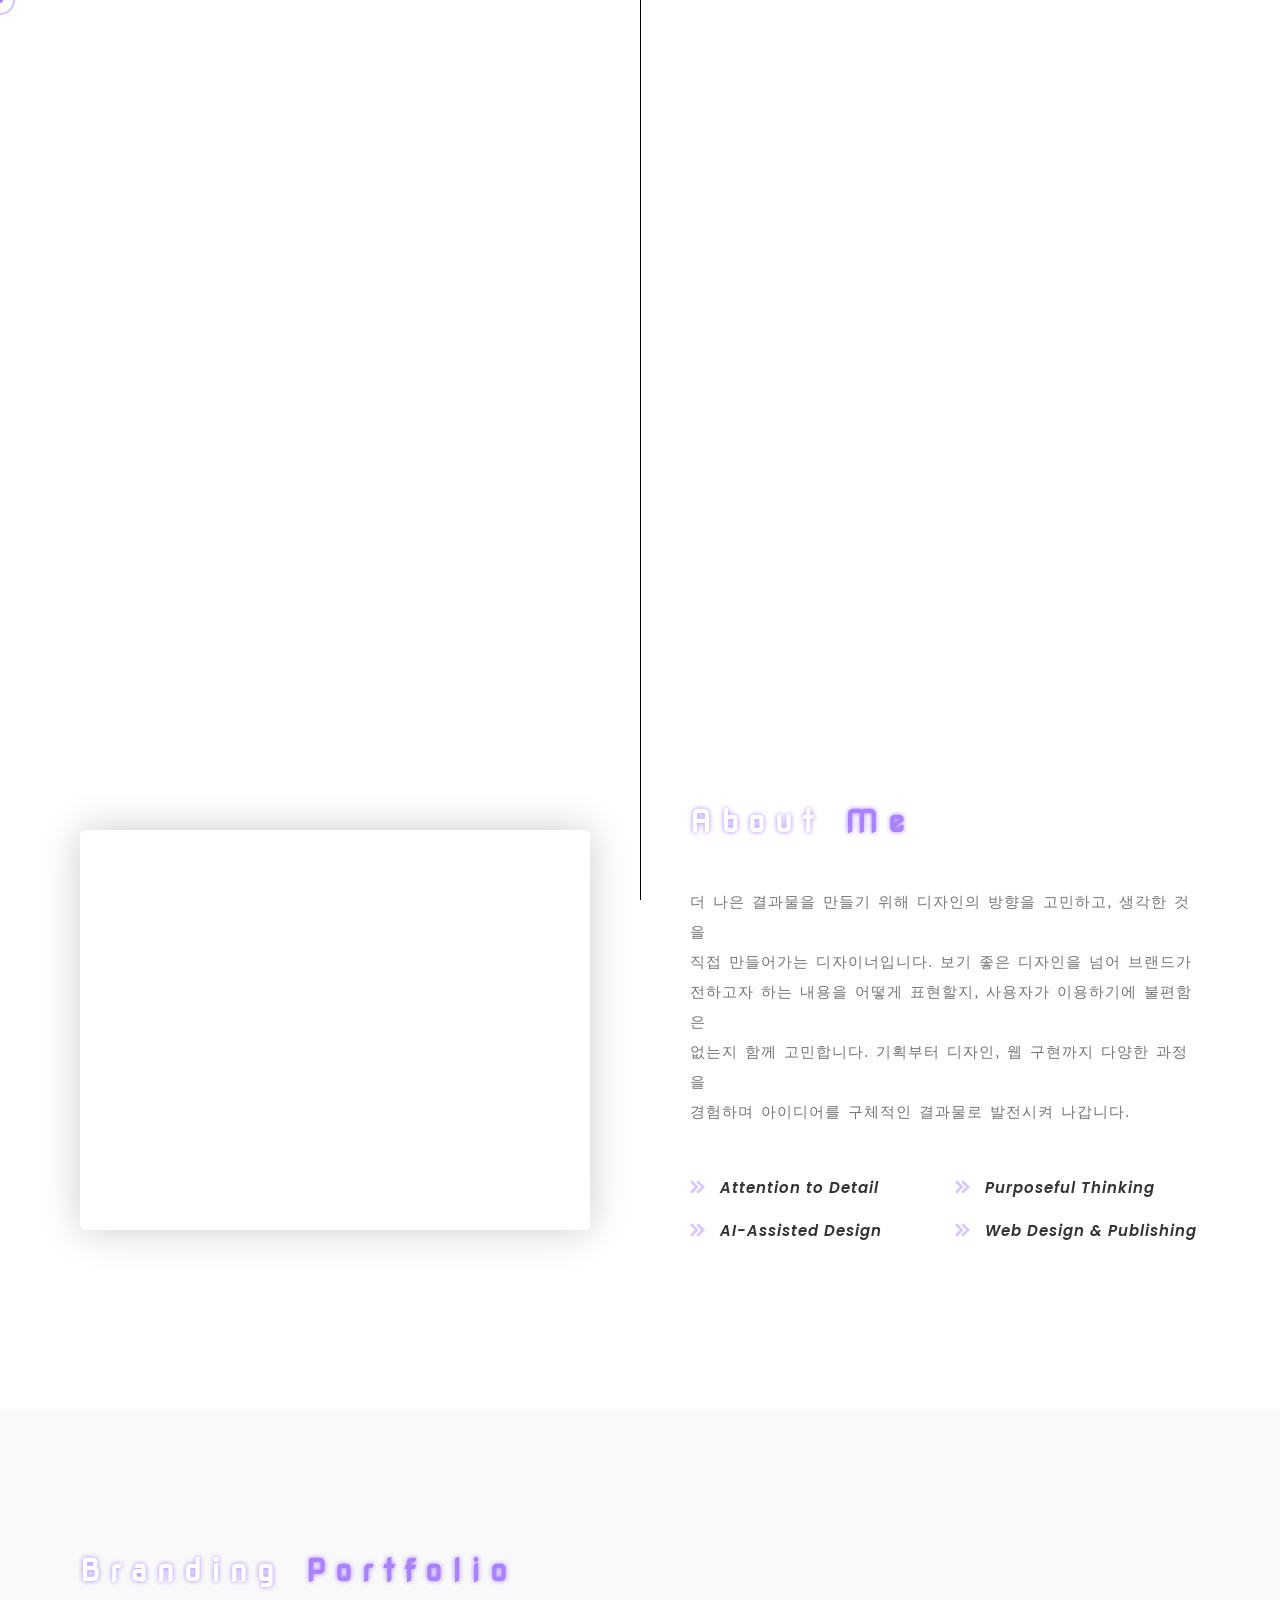
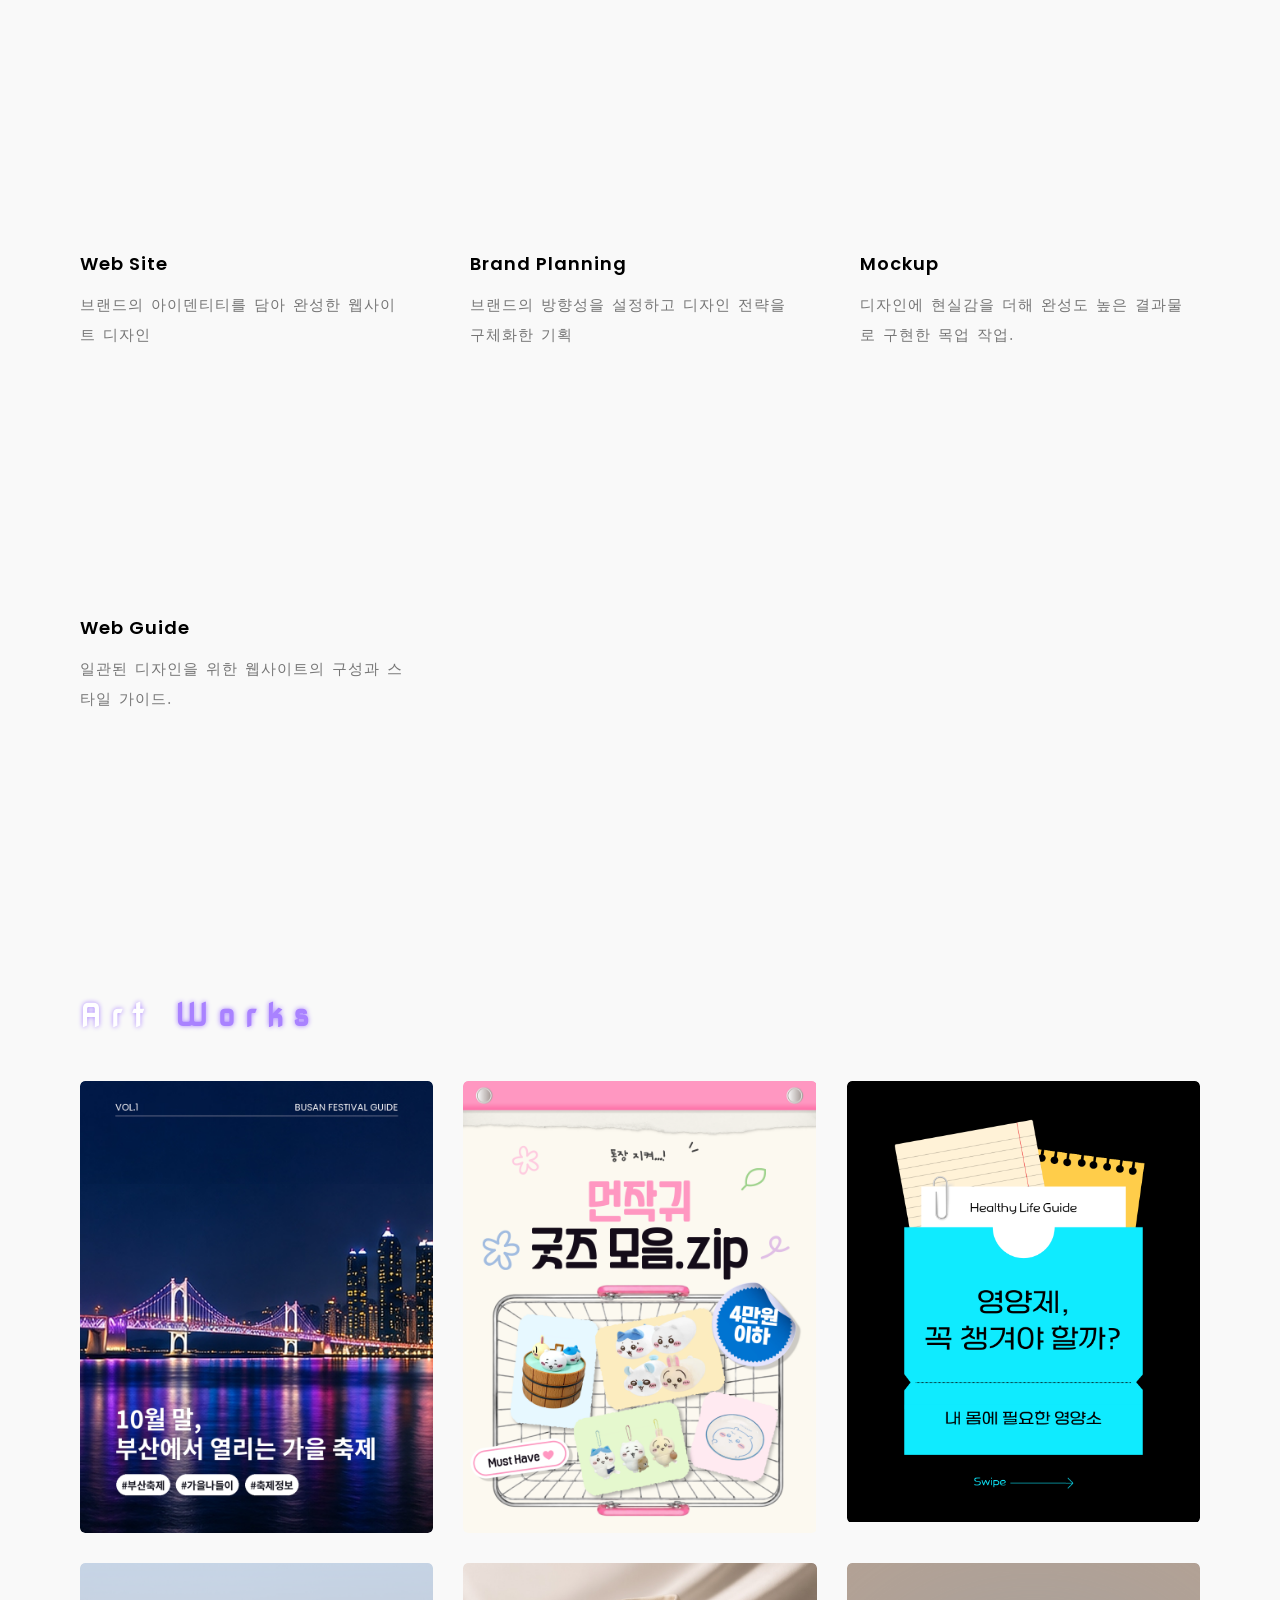
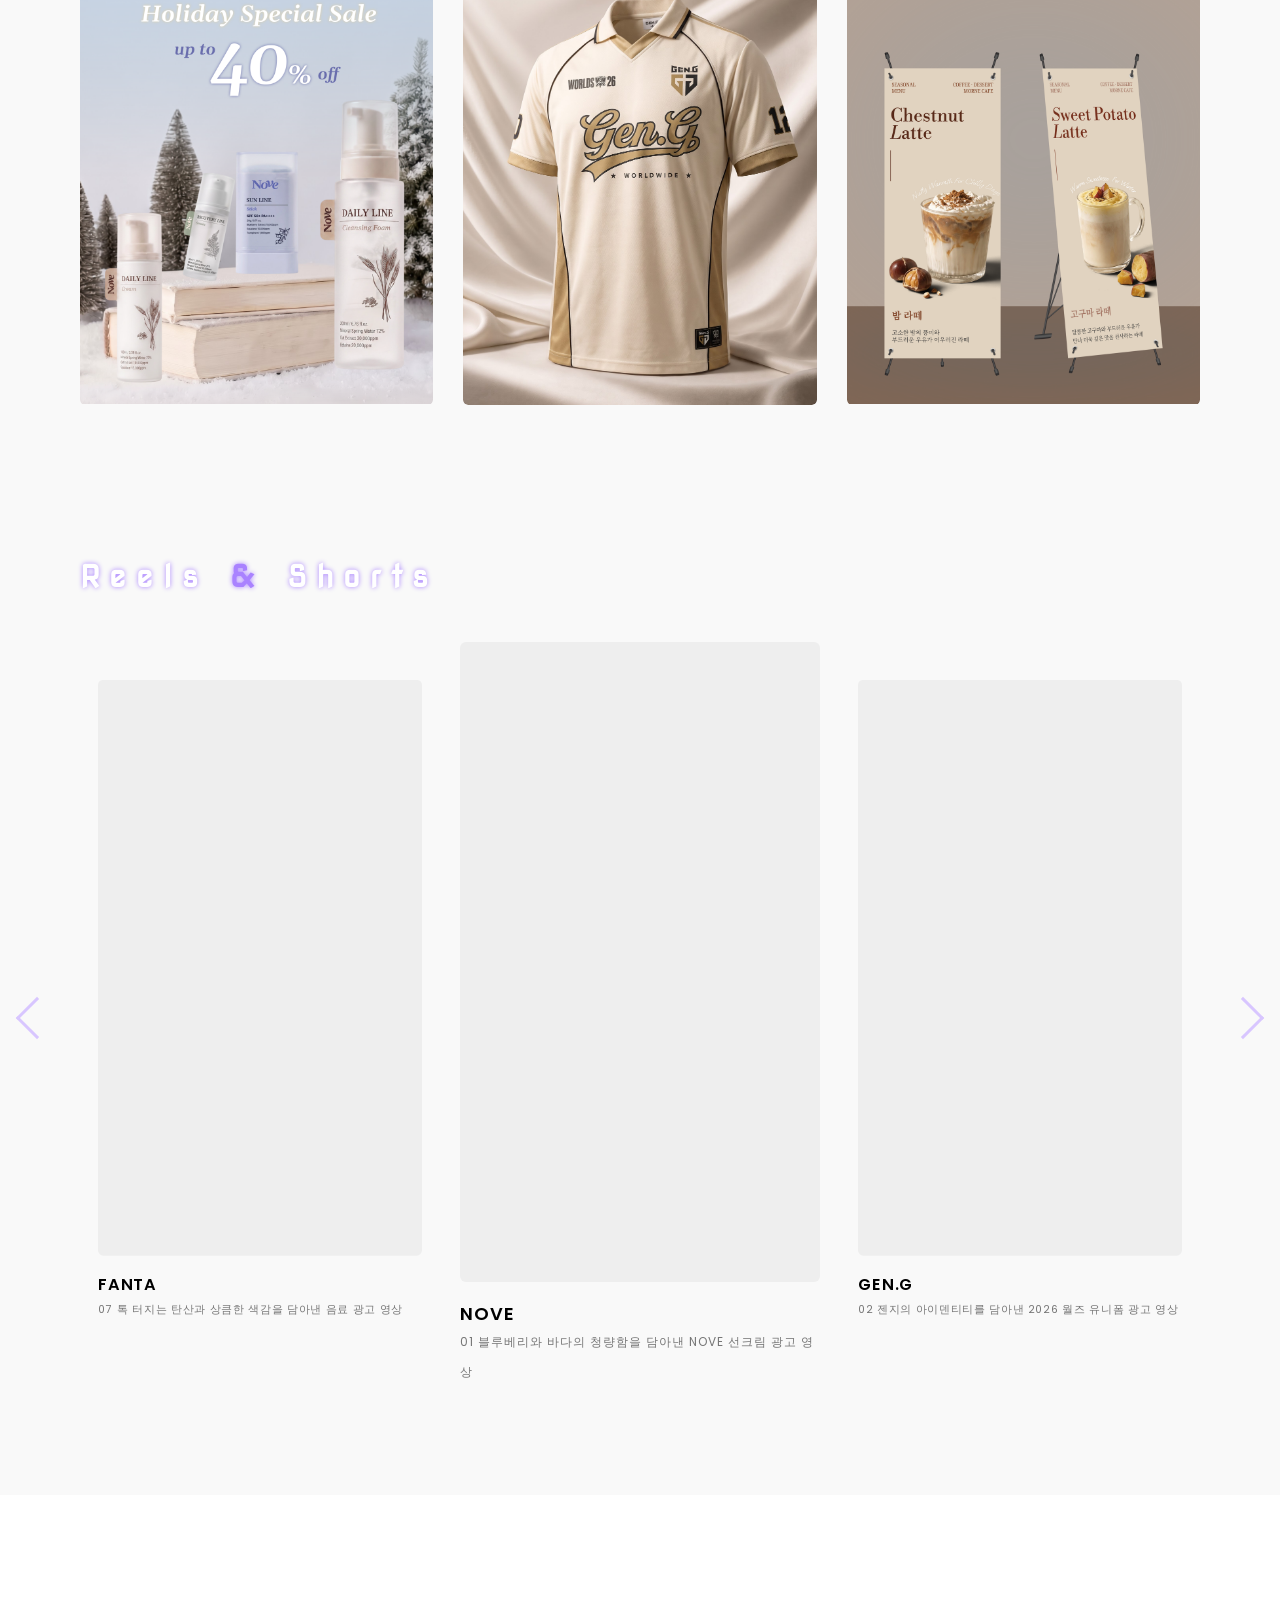
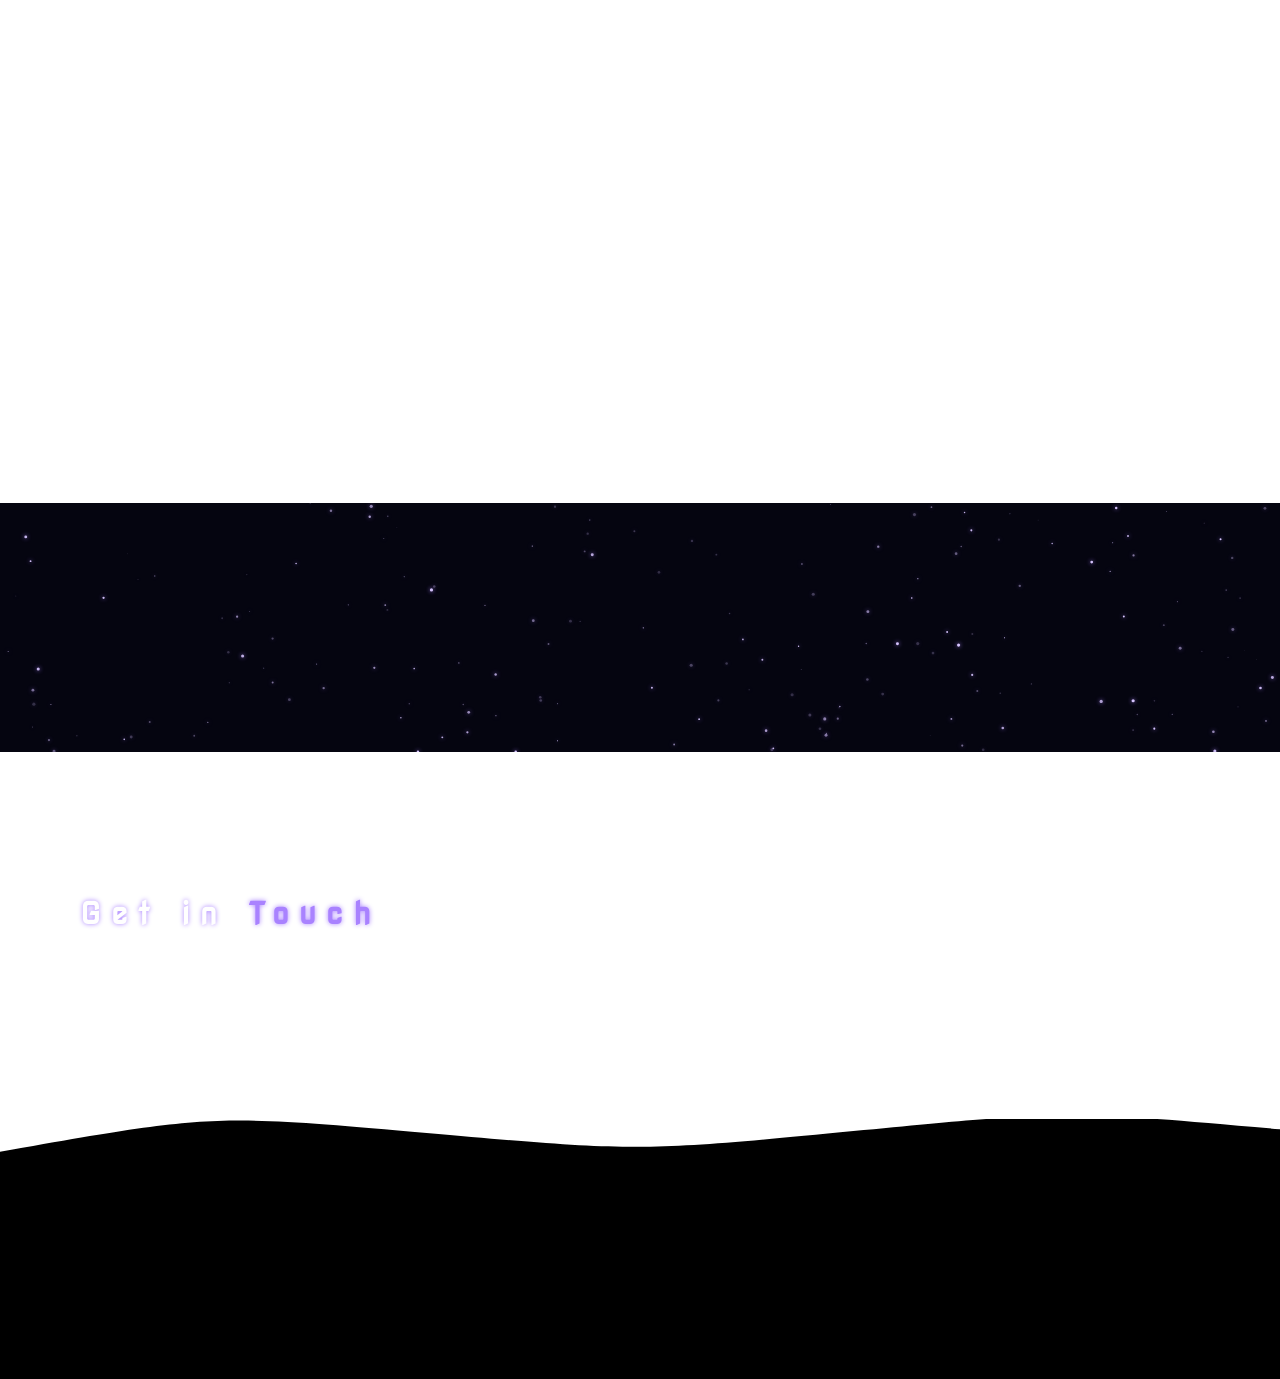
==== commit 64413322: "Add files via upload" ====
--- a/index.html
+++ b/index.html
@@ -643,7 +643,7 @@
 										<div class="video_link">
 											<div class="video_thumb">
 												<video muted loop playsinline preload="metadata">
-													<source src="./img/reels/fanta.mp4" type="video/mp4">
+													<source src=".//img/reels/fanta.mp4" type="video/mp4">
 												</video>
 												<div class="video_overlay">
 													<span class="play_icon">▶</span>
